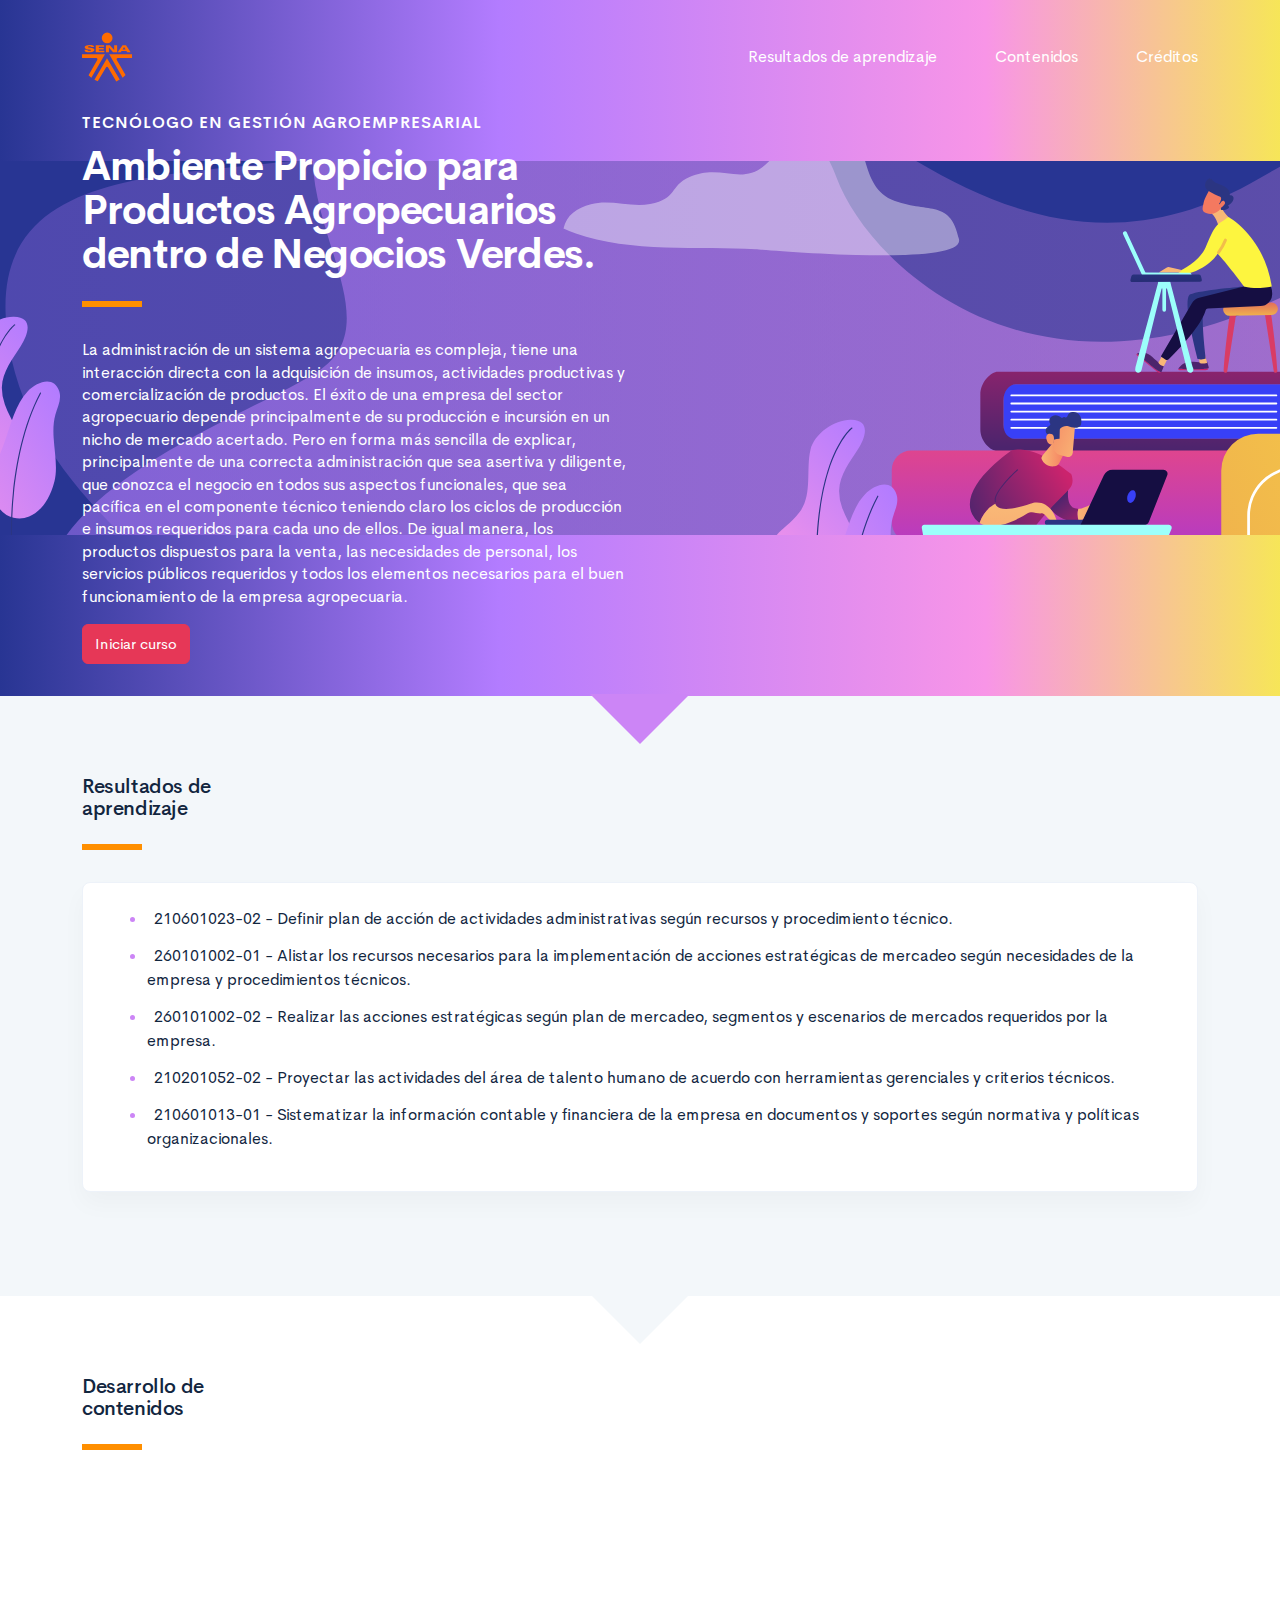
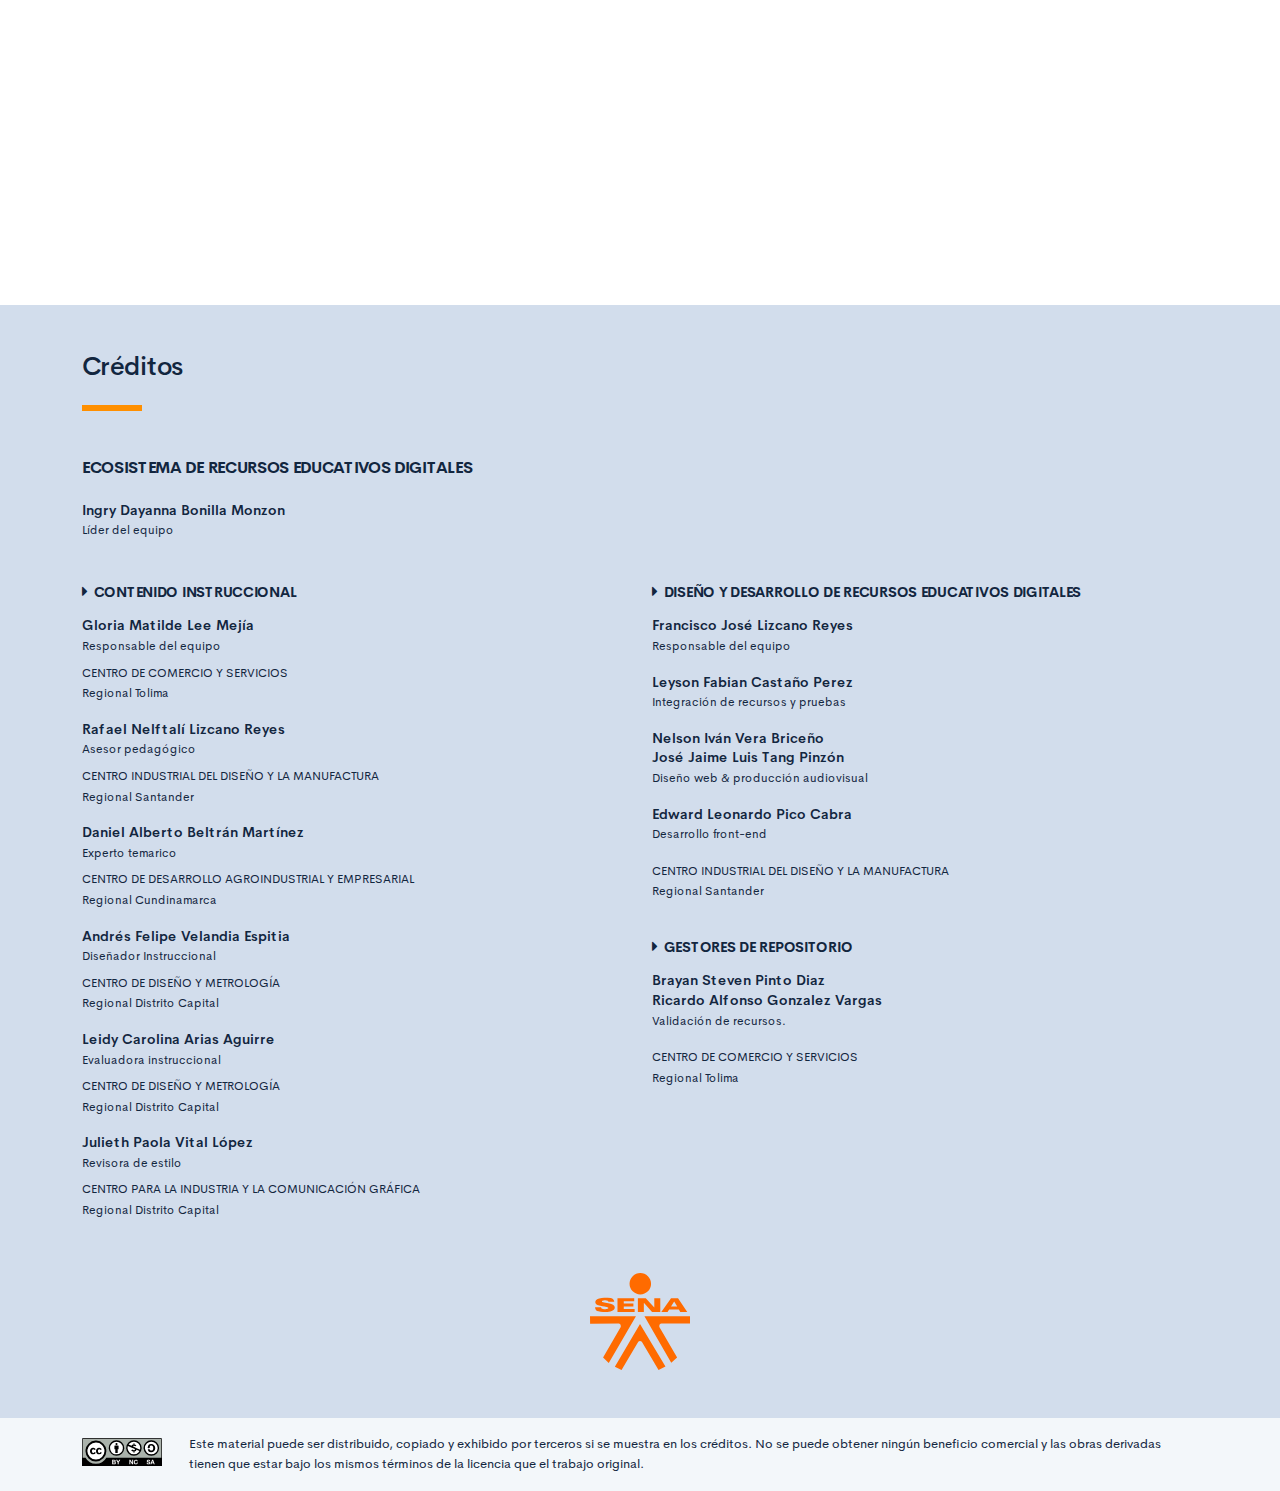
==== public/index.html @ 97be4cee "programación" ====
<!DOCTYPE html>
<html lang="es">
    <head>
        <meta charset="UTF-8">
        <meta name="viewport" content="width=device-width, user-scalable=no, initial-scale=1.0, maximum-scale=1.0, minimum-scale=1.0">
        <title>Ambiente Propicio para Productos Agropecuarios dentro de Negocios Verdes.</title>
        <meta meta name="description" content="La administración de un sistema agropecuaria es compleja, tiene una interacción directa con la adquisición de insumos, actividades productivas y comercialización de productos. El éxito de una empresa del sector agropecuario depende principalmente de su producción e incursión en un nicho de mercado acertado. Pero en forma más sencilla de explicar, principalmente de una correcta administración que sea asertiva y diligente, que conozca el negocio en todos sus aspectos funcionales, que sea pacífica en el componente técnico teniendo claro los ciclos de producción e insumos requeridos para cada uno de ellos. De igual manera, los productos dispuestos para la venta, las necesidades de personal, los servicios públicos requeridos y todos los elementos necesarios para el buen funcionamiento de la empresa agropecuaria.">
        <link rel="icon" type="image/svg+xml" href="assets/images/logos/senaLogo.svg">
        <link rel="stylesheet" href="assets/fonts/feather/feather.css">
        <link rel="stylesheet" href="assets/fonts/fontawesome/css/font-awesome.css">
        <link href="assets/css/fancybox.css" rel="stylesheet">
        <link href="assets/css/animate.css" rel="stylesheet">
        <link rel="stylesheet" href="assets/css/main.css">
    </head>
    <body class="theme-dark page-header-textura" id="page-home">
        <header class="curso-presentacion page-header" id="CursoPresentacion">
            <div class="page-textura">
                <div class="container">
                    <div class="curso-topbar justify-content-center justify-content-md-between"><a class="curso-topbar__logo"><svg xmlns="http://www.w3.org/2000/svg" width="168.273" height="164.177" viewBox="0 0 168.273 164.177">
                                <path id="SENA_LOGO" data-name="SENA LOGO" d="M85.349,1a18.09,18.09,0,1,0,18.09,18.09h0A18.1,18.1,0,0,0,85.349,1ZM25.617,42.983a33.722,33.722,0,0,0-9.386,1.024,11.156,11.156,0,0,0-5.12,2.56A5.346,5.346,0,0,0,10.086,52.2c.683,1.707,2.56,2.9,4.608,3.584,4.437,1.536,9.386,1.877,13.994,2.731a5.1,5.1,0,0,1,2.389,1.024,1.369,1.369,0,0,1-.683,2.048,9.146,9.146,0,0,1-5.291.683A8.354,8.354,0,0,1,20.5,61.244a1.962,1.962,0,0,1-.853-2.389H9.233A7.663,7.663,0,0,0,10.6,63.463a7.59,7.59,0,0,0,4.267,2.389A28.541,28.541,0,0,0,23.4,66.876,52.426,52.426,0,0,0,35,66.023a11.043,11.043,0,0,0,5.8-2.9,5.358,5.358,0,0,0-1.365-8.533,21.267,21.267,0,0,0-5.8-2.048c-3.072-.683-5.973-1.024-9.045-1.536a9.114,9.114,0,0,1-3.072-.853,1.226,1.226,0,0,1,0-2.219,9.369,9.369,0,0,1,4.437-.683,10.554,10.554,0,0,1,4.608.853A1.877,1.877,0,0,1,31.59,49.81h9.9a5.669,5.669,0,0,0-1.195-3.584A8.875,8.875,0,0,0,35.515,43.5c-3.584-.341-6.827-.512-9.9-.512Zm21.333.683V67.217H75.792V62.1H57.531V57.489H73.744V52.54H57.531V48.786H75.109v-5.12Zm47.615,0H81.253V67.217H91.322V51.346l13.824,15.872h13.824V43.666H108.9v15.7Zm42.495,0L120.676,67.217h10.581l2.56-4.267H150.2l2.389,4.267h11.776l-15.53-23.551ZM142.35,49.3l5.12,8.533h-10.41ZM.7,74.044l.171,12.8L49,86.673c2.389.512,3.925,2.048,3.413,5.8l-29.7,51.711,9.557,9.045L78.01,74.044Zm91.646,0L137.4,152.89l9.9-8.874L117.433,92.3c-.512-3.584.853-5.291,3.413-5.8l48.127.171V74.044ZM84.837,87.185,42.512,159.546l11.264,5.461,28.159-47.615a4.283,4.283,0,0,1,2.9-1.195,4.681,4.681,0,0,1,3.072,1.195l28.159,47.786,11.605-5.973Z" transform="translate(-0.7 -1)" fill="#FF6B00" />
                            </svg>
                        </a><a class="curso-topbar__menubar collapsed btn-menu-responsive d-none" data-toggle="collapse" href="#curso-topbar__nav" aria-expanded="false"><span></span><span></span><span></span></a>
                        <nav class="curso-topbar__nav collapse show d-none d-md-block" id="curso-topbar__nav">
                            <ul class="curso-topbar__list">
                                <li class="curso-topbar__item"><a class="curso-topbar__link" href="#ResultadosAprendizaje"><span class="text-white">Resultados de aprendizaje</span></a></li>
                                <li class="curso-topbar__item"><a class="curso-topbar__link" href="#IndiceTematico"><span class="text-white">Contenidos</span></a></li>
                                <li class="curso-topbar__item"><a class="curso-topbar__link" href="#Creditos"><span class="text-white">Créditos</span></a></li>
                            </ul>
                        </nav>
                    </div>
                    <!--include includes/page-home_header.pug                -->
                    <div class="curso-portada">
                        <div class="row align-items-center">
                            <div class="col-12 col-lg-6">
                                <h3 class="curso-subtitulo" id="curso-titulo-componente">TECNÓLOGO EN GESTIÓN AGROEMPRESARIAL</h3>
                                <h1 class="curso-titulo" id="curso-titulo-tema">Ambiente Propicio para Productos Agropecuarios dentro de Negocios Verdes.</h1>
                                <div class="brand-line-primary"></div>
                                <p class="curso-descripcion">La administración de un sistema agropecuaria es compleja, tiene una interacción directa con la adquisición de insumos, actividades productivas y comercialización de productos. El éxito de una empresa del sector agropecuario depende principalmente de su producción e incursión en un nicho de mercado acertado. Pero en forma más sencilla de explicar, principalmente de una correcta administración que sea asertiva y diligente, que conozca el negocio en todos sus aspectos funcionales, que sea pacífica en el componente técnico teniendo claro los ciclos de producción e insumos requeridos para cada uno de ellos. De igual manera, los productos dispuestos para la venta, las necesidades de personal, los servicios públicos requeridos y todos los elementos necesarios para el buen funcionamiento de la empresa agropecuaria.</p><a class="curso-btn-iniciar btn btn-danger" href="main.html"><span>Iniciar curso</span></a>
                            </div>
                            <div class="col-12 col-lg-6 text-center">
                                <div class="d-none d-lg-block"><img class="curso-imagen" src="assets/images/header/header_media.svg" /></div>
                            </div>
                        </div>
                    </div>
                </div>
            </div>
        </header>
        <section class="curso-resultados section bg-base-light" id="ResultadosAprendizaje">
            <div class="container">
                <h2> Resultados de <br>aprendizaje</h2>
                <div class="brand-line-primary"></div>
                <div class="card resultado-item">
                    <div class="card-body">
                        <ul class="bg-color-dark">
                            <li> <span>210601023-02 - Definir plan de acción de actividades administrativas según recursos y procedimiento técnico. </span></li>
                            <li> <span>260101002-01 - Alistar los recursos necesarios para la implementación de acciones estratégicas de mercadeo según necesidades de la empresa y procedimientos técnicos. </span></li>
                            <li> <span>260101002-02 - Realizar las acciones estratégicas según plan de mercadeo, segmentos y escenarios de mercados requeridos por la empresa. </span></li>
                            <li> <span>210201052-02 - Proyectar las actividades del área de talento humano de acuerdo con herramientas gerenciales y criterios técnicos. </span></li>
                            <li> <span>210601013-01 - Sistematizar la información contable y financiera de la empresa en documentos y soportes según normativa y políticas organizacionales. </span></li>
                        </ul>
                    </div>
                </div>
            </div>
        </section>
        <section class="curso-indice-tematico section" id="IndiceTematico">
            <div class="container">
                <h2>Desarrollo de <br>contenidos</h2>
                <div class="brand-line-primary"></div>
                <div class="row justify-content-center">
                    <div class="col-12 col-sm-10">
                        <div class="card wow flipInX" data-wow-delay=".4s">
                            <div class="card-body">
                                <ul class="list-group list-group-flush list my-n3 nav-temas">
                                    <li class="list-group-item nav-tema-item">
                                        <div class="row align-items-center">
                                            <div class="col-auto">
                                                <div class="avatar avatar-sm"><span class="nav-tema-item__icon avatar-title font-size-lg bg-secondary-soft rounded-circle text-primary font-weight-bold">1</span></div>
                                            </div>
                                            <div class="col ml-n2"><span class="nav-tema-item__titulo"> <a href="main.html#page/estructura/">Estructura administrativa de una empresa agropecuaria</a></span></div>
                                            <div class="col-auto"> <a class="btn btn-light nav-tema-item__btn" href="main.html#page/estructura/">Ver más</a></div>
                                        </div>
                                    </li>
                                    <li class="list-group-item nav-tema-item">
                                        <div class="row align-items-center">
                                            <div class="col-auto">
                                                <div class="avatar avatar-sm"><span class="nav-tema-item__icon avatar-title font-size-lg bg-secondary-soft rounded-circle text-primary font-weight-bold">2</span></div>
                                            </div>
                                            <div class="col ml-n2"><span class="nav-tema-item__titulo"> <a href="main.html#page/escenarios/">Escenarios de mercadeo para productos agropecuarios en negocios verdes</a></span></div>
                                            <div class="col-auto"> <a class="btn btn-light nav-tema-item__btn" href="main.html#page/escenarios/">Ver más</a></div>
                                        </div>
                                    </li>
                                    <li class="list-group-item nav-tema-item">
                                        <div class="row align-items-center">
                                            <div class="col-auto">
                                                <div class="avatar avatar-sm"><span class="nav-tema-item__icon avatar-title font-size-lg bg-secondary-soft rounded-circle text-primary font-weight-bold">3</span></div>
                                            </div>
                                            <div class="col ml-n2"><span class="nav-tema-item__titulo"> <a href="main.html#page/diligencia/">Diligencia del talento humanoa</a></span></div>
                                            <div class="col-auto"> <a class="btn btn-light nav-tema-item__btn" href="main.html#page/diligencia/">Ver más</a></div>
                                        </div>
                                    </li>
                                    <li class="list-group-item nav-tema-item">
                                        <div class="row align-items-center">
                                            <div class="col-auto">
                                                <div class="avatar avatar-sm"><span class="nav-tema-item__icon avatar-title font-size-lg bg-secondary-soft rounded-circle text-primary font-weight-bold">4</span></div>
                                            </div>
                                            <div class="col ml-n2"><span class="nav-tema-item__titulo"> <a href="main.html#page/instrumentos/">Instrumentos financieros de patrimonio de la empresa agropecuaria</a></span></div>
                                            <div class="col-auto"> <a class="btn btn-light nav-tema-item__btn" href="main.html#page/instrumentos/">Ver más</a></div>
                                        </div>
                                    </li>
                                </ul>
                            </div>
                        </div>
                    </div>
                </div>
            </div>
        </section>
        <footer class="footer" id="Creditos">
            <div class="container">
                <h1>Créditos </h1>
                <div class="brand-line-primary"></div>
                <div class="row">
                    <div class="col-12 col-md-5">
                        <h3 class="footer-subtitulo mb-4">ECOSISTEMA DE RECURSOS EDUCATIVOS DIGITALES </h3>
                        <p class="footer-texto mb-2"><strong>Ingry Dayanna Bonilla Monzon </strong><br /> <span class="text-small">Líder del equipo</span></p>
                    </div>
                </div>
                <div class="row mt-5">
                    <div class="col-12 col-md-6">
                        <h4 class="footer-subtitulo-2 mt-0">
                            <div class="fa fa-caret-right mr-2"></div>Contenido Instruccional
                        </h4>
                        <p class="footer-texto mb-2"><strong>Gloria Matilde Lee Mejía </strong><br /> <span class="text-small">Responsable del equipo</span></p>
                        <p class="footer-texto"><span class="text-small text-uppercase">Centro de Comercio y Servicios</span><br /><span class="text-small">Regional Tolima</span></p>
                        <p class="footer-texto mb-2"><strong>Rafael Nelftalí Lizcano Reyes</strong><br /> <span class="text-small">Asesor pedagógico<br /></span></p>
                        <p class="footer-texto"><span class="text-small text-uppercase">CENTRO INDUSTRIAL DEL DISEÑO Y LA MANUFACTURA </span><br /><span class="text-small">Regional Santander </span></p>
                        <p class="footer-texto mb-2"><strong>Daniel Alberto Beltrán Martínez</strong><br /><span class="text-small">Experto temarico<br /></span></p>
                        <p class="footer-texto"><span class="text-small text-uppercase">Centro de Desarrollo Agroindustrial y Empresarial </span><br /><span class="text-small">Regional Cundinamarca</span></p>
                        <p class="footer-texto mb-2"><strong>Andrés Felipe Velandia Espitia</strong><br /><span class="text-small">Diseñador Instruccional<br /></span></p>
                        <p class="footer-texto"><span class="text-small text-uppercase">Centro de Diseño y Metrología</span><br /><span class="text-small">Regional Distrito Capital</span></p>
                        <p class="footer-texto mb-2"><strong>Leidy Carolina Arias Aguirre</strong><br /> <span class="text-small">Evaluadora instruccional<br /></span></p>
                        <p class="footer-texto"><span class="text-small text-uppercase">Centro de Diseño y Metrología</span><br /><span class="text-small">Regional Distrito Capital</span></p>
                        <p class="footer-texto mb-2"><strong>Julieth Paola Vital López</strong><br /> <span class="text-small">Revisora de estilo<br /></span></p>
                        <p class="footer-texto"><span class="text-small text-uppercase">Centro para la Industria y la Comunicación Gráfica</span><br /><span class="text-small">Regional Distrito Capital</span></p>
                    </div>
                    <div class="col-12 col-md-6">
                        <h4 class="footer-subtitulo-2 mt-0">
                            <div class="fa fa-caret-right mr-2"></div>Diseño y desarrollo de recursos educativos digitales
                        </h4>
                        <p class="footer-texto"><strong>Francisco José Lizcano Reyes </strong><br /> <span class="text-small">Responsable del equipo<br /></span></p>
                        <p class="footer-texto"><strong>Leyson Fabian Castaño Perez</strong><br /> <span class="text-small">Integración de recursos y pruebas<br /></span></p>
                        <p class="footer-texto"> <strong>Nelson Iván Vera Briceño</strong><br />
                            <strong>José Jaime Luis Tang Pinzón</strong><br /><span class="text-small">Diseño web & producción audiovisual<br /></span></p>
                        <p class="footer-texto"><strong>Edward Leonardo Pico Cabra</strong><br /><span class="text-small">Desarrollo front-end<br /></span></p>
                        <p class="footer-texto"><span class="text-small text-uppercase">CENTRO INDUSTRIAL DEL DISEÑO Y LA MANUFACTURA </span><br /><span class="text-small">Regional Santander</span></p>
                        <h4 class="footer-subtitulo-2 mt-5">
                            <div class="fa fa-caret-right mr-2"></div>Gestores de repositorio
                        </h4>
                        <p class="footer-texto"><strong>Brayan Steven Pinto Diaz</strong><br />
                            <strong>Ricardo Alfonso Gonzalez Vargas</strong><br /> <span class="text-small">Validación de recursos.<br /></span></p>
                        <p class="footer-texto"><span class="text-small text-uppercase">Centro de comercio y servicios </span><br /><span class="text-small">Regional Tolima</span></p>
                    </div>
                </div>
                <div class="row justify-content-center align-items-center mt-5"><img src="assets/images/logos/senaLogo.svg" style="max-width:100px" /></div>
            </div>
        </footer>
        <section id="cc">
            <div class="container">
                <div class="d-flex flex-column flex-sm-row"><span class="pr-3"><i class="icon cc"></i></span><span>Este material puede ser distribuido, copiado y exhibido por terceros si se muestra en los créditos. No se puede obtener ningún beneficio comercial y las obras derivadas tienen que estar bajo los mismos términos de la licencia que el trabajo original.</span></div>
            </div>
        </section>
        <script src="assets/js/vendor.js"></script>
        <script src="assets/js/global.js"> </script>
        <script src="assets/js/pages.js"></script>
    </body>
</html>
---- public/assets/fonts/feather/feather.css ----
@font-face {
  font-family: 'Feather';
  src:
    url('fonts/Feather.ttf?sdxovp') format('truetype'),
    url('fonts/Feather.woff?sdxovp') format('woff'),
    url('fonts/Feather.svg?sdxovp#Feather') format('svg');
  font-weight: normal;
  font-style: normal;
}

.fe {
  /* use !important to prevent issues with browser extensions that change fonts */
  font-family: 'Feather' !important;
  speak: none;
  font-style: normal;
  font-weight: normal;
  font-variant: normal;
  text-transform: none;
  line-height: 1;

  /* Better Font Rendering =========== */
  -webkit-font-smoothing: antialiased;
  -moz-osx-font-smoothing: grayscale;
}

.fe-activity:before {
  content: "\e900";
}
.fe-airplay:before {
  content: "\e901";
}
.fe-alert-circle:before {
  content: "\e902";
}
.fe-alert-octagon:before {
  content: "\e903";
}
.fe-alert-triangle:before {
  content: "\e904";
}
.fe-align-center:before {
  content: "\e905";
}
.fe-align-justify:before {
  content: "\e906";
}
.fe-align-left:before {
  content: "\e907";
}
.fe-align-right:before {
  content: "\e908";
}
.fe-anchor:before {
  content: "\e909";
}
.fe-aperture:before {
  content: "\e90a";
}
.fe-archive:before {
  content: "\e90b";
}
.fe-arrow-down:before {
  content: "\e90c";
}
.fe-arrow-down-circle:before {
  content: "\e90d";
}
.fe-arrow-down-left:before {
  content: "\e90e";
}
.fe-arrow-down-right:before {
  content: "\e90f";
}
.fe-arrow-left:before {
  content: "\e910";
}
.fe-arrow-left-circle:before {
  content: "\e911";
}
.fe-arrow-right:before {
  content: "\e912";
}
.fe-arrow-right-circle:before {
  content: "\e913";
}
.fe-arrow-up:before {
  content: "\e914";
}
.fe-arrow-up-circle:before {
  content: "\e915";
}
.fe-arrow-up-left:before {
  content: "\e916";
}
.fe-arrow-up-right:before {
  content: "\e917";
}
.fe-at-sign:before {
  content: "\e918";
}
.fe-award:before {
  content: "\e919";
}
.fe-bar-chart:before {
  content: "\e91a";
}
.fe-bar-chart-2:before {
  content: "\e91b";
}
.fe-battery:before {
  content: "\e91c";
}
.fe-battery-charging:before {
  content: "\e91d";
}
.fe-bell:before {
  content: "\e91e";
}
.fe-bell-off:before {
  content: "\e91f";
}
.fe-bluetooth:before {
  content: "\e920";
}
.fe-bold:before {
  content: "\e921";
}
.fe-book:before {
  content: "\e922";
}
.fe-book-open:before {
  content: "\e923";
}
.fe-bookmark:before {
  content: "\e924";
}
.fe-box:before {
  content: "\e925";
}
.fe-briefcase:before {
  content: "\e926";
}
.fe-calendar:before {
  content: "\e927";
}
.fe-camera:before {
  content: "\e928";
}
.fe-camera-off:before {
  content: "\e929";
}
.fe-cast:before {
  content: "\e92a";
}
.fe-check:before {
  content: "\e92b";
}
.fe-check-circle:before {
  content: "\e92c";
}
.fe-check-square:before {
  content: "\e92d";
}
.fe-chevron-down:before {
  content: "\e92e";
}
.fe-chevron-left:before {
  content: "\e92f";
}
.fe-chevron-right:before {
  content: "\e930";
}
.fe-chevron-up:before {
  content: "\e931";
}
.fe-chevrons-down:before {
  content: "\e932";
}
.fe-chevrons-left:before {
  content: "\e933";
}
.fe-chevrons-right:before {
  content: "\e934";
}
.fe-chevrons-up:before {
  content: "\e935";
}
.fe-chrome:before {
  content: "\e936";
}
.fe-circle:before {
  content: "\e937";
}
.fe-clipboard:before {
  content: "\e938";
}
.fe-clock:before {
  content: "\e939";
}
.fe-cloud:before {
  content: "\e93a";
}
.fe-cloud-drizzle:before {
  content: "\e93b";
}
.fe-cloud-lightning:before {
  content: "\e93c";
}
.fe-cloud-off:before {
  content: "\e93d";
}
.fe-cloud-rain:before {
  content: "\e93e";
}
.fe-cloud-snow:before {
  content: "\e93f";
}
.fe-code:before {
  content: "\e940";
}
.fe-codepen:before {
  content: "\e941";
}
.fe-command:before {
  content: "\e942";
}
.fe-compass:before {
  content: "\e943";
}
.fe-copy:before {
  content: "\e944";
}
.fe-corner-down-left:before {
  content: "\e945";
}
.fe-corner-down-right:before {
  content: "\e946";
}
.fe-corner-left-down:before {
  content: "\e947";
}
.fe-corner-left-up:before {
  content: "\e948";
}
.fe-corner-right-down:before {
  content: "\e949";
}
.fe-corner-right-up:before {
  content: "\e94a";
}
.fe-corner-up-left:before {
  content: "\e94b";
}
.fe-corner-up-right:before {
  content: "\e94c";
}
.fe-cpu:before {
  content: "\e94d";
}
.fe-credit-card:before {
  content: "\e94e";
}
.fe-crop:before {
  content: "\e94f";
}
.fe-crosshair:before {
  content: "\e950";
}
.fe-database:before {
  content: "\e951";
}
.fe-delete:before {
  content: "\e952";
}
.fe-disc:before {
  content: "\e953";
}
.fe-dollar-sign:before {
  content: "\e954";
}
.fe-download:before {
  content: "\e955";
}
.fe-download-cloud:before {
  content: "\e956";
}
.fe-droplet:before {
  content: "\e957";
}
.fe-edit:before {
  content: "\e958";
}
.fe-edit-2:before {
  content: "\e959";
}
.fe-edit-3:before {
  content: "\e95a";
}
.fe-external-link:before {
  content: "\e95b";
}
.fe-eye:before {
  content: "\e95c";
}
.fe-eye-off:before {
  content: "\e95d";
}
.fe-facebook:before {
  content: "\e95e";
}
.fe-fast-forward:before {
  content: "\e95f";
}
.fe-feather:before {
  content: "\e960";
}
.fe-file:before {
  content: "\e961";
}
.fe-file-minus:before {
  content: "\e962";
}
.fe-file-plus:before {
  content: "\e963";
}
.fe-file-text:before {
  content: "\e964";
}
.fe-film:before {
  content: "\e965";
}
.fe-filter:before {
  content: "\e966";
}
.fe-flag:before {
  content: "\e967";
}
.fe-folder:before {
  content: "\e968";
}
.fe-folder-minus:before {
  content: "\e969";
}
.fe-folder-plus:before {
  content: "\e96a";
}
.fe-gift:before {
  content: "\e96b";
}
.fe-git-branch:before {
  content: "\e96c";
}
.fe-git-commit:before {
  content: "\e96d";
}
.fe-git-merge:before {
  content: "\e96e";
}
.fe-git-pull-request:before {
  content: "\e96f";
}
.fe-github:before {
  content: "\e970";
}
.fe-gitlab:before {
  content: "\e971";
}
.fe-globe:before {
  content: "\e972";
}
.fe-grid:before {
  content: "\e973";
}
.fe-hard-drive:before {
  content: "\e974";
}
.fe-hash:before {
  content: "\e975";
}
.fe-headphones:before {
  content: "\e976";
}
.fe-heart:before {
  content: "\e977";
}
.fe-help-circle:before {
  content: "\e978";
}
.fe-home:before {
  content: "\e979";
}
.fe-image:before {
  content: "\e97a";
}
.fe-inbox:before {
  content: "\e97b";
}
.fe-info:before {
  content: "\e97c";
}
.fe-instagram:before {
  content: "\e97d";
}
.fe-italic:before {
  content: "\e97e";
}
.fe-layers:before {
  content: "\e97f";
}
.fe-layout:before {
  content: "\e980";
}
.fe-life-buoy:before {
  content: "\e981";
}
.fe-link:before {
  content: "\e982";
}
.fe-link-2:before {
  content: "\e983";
}
.fe-linkedin:before {
  content: "\e984";
}
.fe-list:before {
  content: "\e985";
}
.fe-loader:before {
  content: "\e986";
}
.fe-lock:before {
  content: "\e987";
}
.fe-log-in:before {
  content: "\e988";
}
.fe-log-out:before {
  content: "\e989";
}
.fe-mail:before {
  content: "\e98a";
}
.fe-map:before {
  content: "\e98b";
}
.fe-map-pin:before {
  content: "\e98c";
}
.fe-maximize:before {
  content: "\e98d";
}
.fe-maximize-2:before {
  content: "\e98e";
}
.fe-menu:before {
  content: "\e98f";
}
.fe-message-circle:before {
  content: "\e990";
}
.fe-message-square:before {
  content: "\e991";
}
.fe-mic:before {
  content: "\e992";
}
.fe-mic-off:before {
  content: "\e993";
}
.fe-minimize:before {
  content: "\e994";
}
.fe-minimize-2:before {
  content: "\e995";
}
.fe-minus:before {
  content: "\e996";
}
.fe-minus-circle:before {
  content: "\e997";
}
.fe-minus-square:before {
  content: "\e998";
}
.fe-monitor:before {
  content: "\e999";
}
.fe-moon:before {
  content: "\e99a";
}
.fe-more-horizontal:before {
  content: "\e99b";
}
.fe-more-vertical:before {
  content: "\e99c";
}
.fe-move:before {
  content: "\e99d";
}
.fe-music:before {
  content: "\e99e";
}
.fe-navigation:before {
  content: "\e99f";
}
.fe-navigation-2:before {
  content: "\e9a0";
}
.fe-octagon:before {
  content: "\e9a1";
}
.fe-package:before {
  content: "\e9a2";
}
.fe-paperclip:before {
  content: "\e9a3";
}
.fe-pause:before {
  content: "\e9a4";
}
.fe-pause-circle:before {
  content: "\e9a5";
}
.fe-percent:before {
  content: "\e9a6";
}
.fe-phone:before {
  content: "\e9a7";
}
.fe-phone-call:before {
  content: "\e9a8";
}
.fe-phone-forwarded:before {
  content: "\e9a9";
}
.fe-phone-incoming:before {
  content: "\e9aa";
}
.fe-phone-missed:before {
  content: "\e9ab";
}
.fe-phone-off:before {
  content: "\e9ac";
}
.fe-phone-outgoing:before {
  content: "\e9ad";
}
.fe-pie-chart:before {
  content: "\e9ae";
}
.fe-play:before {
  content: "\e9af";
}
.fe-play-circle:before {
  content: "\e9b0";
}
.fe-plus:before {
  content: "\e9b1";
}
.fe-plus-circle:before {
  content: "\e9b2";
}
.fe-plus-square:before {
  content: "\e9b3";
}
.fe-pocket:before {
  content: "\e9b4";
}
.fe-power:before {
  content: "\e9b5";
}
.fe-printer:before {
  content: "\e9b6";
}
.fe-radio:before {
  content: "\e9b7";
}
.fe-refresh-ccw:before {
  content: "\e9b8";
}
.fe-refresh-cw:before {
  content: "\e9b9";
}
.fe-repeat:before {
  content: "\e9ba";
}
.fe-rewind:before {
  content: "\e9bb";
}
.fe-rotate-ccw:before {
  content: "\e9bc";
}
.fe-rotate-cw:before {
  content: "\e9bd";
}
.fe-rss:before {
  content: "\e9be";
}
.fe-save:before {
  content: "\e9bf";
}
.fe-scissors:before {
  content: "\e9c0";
}
.fe-search:before {
  content: "\e9c1";
}
.fe-send:before {
  content: "\e9c2";
}
.fe-server:before {
  content: "\e9c3";
}
.fe-settings:before {
  content: "\e9c4";
}
.fe-share:before {
  content: "\e9c5";
}
.fe-share-2:before {
  content: "\e9c6";
}
.fe-shield:before {
  content: "\e9c7";
}
.fe-shield-off:before {
  content: "\e9c8";
}
.fe-shopping-bag:before {
  content: "\e9c9";
}
.fe-shopping-cart:before {
  content: "\e9ca";
}
.fe-shuffle:before {
  content: "\e9cb";
}
.fe-sidebar:before {
  content: "\e9cc";
}
.fe-skip-back:before {
  content: "\e9cd";
}
.fe-skip-forward:before {
  content: "\e9ce";
}
.fe-slack:before {
  content: "\e9cf";
}
.fe-slash:before {
  content: "\e9d0";
}
.fe-sliders:before {
  content: "\e9d1";
}
.fe-smartphone:before {
  content: "\e9d2";
}
.fe-speaker:before {
  content: "\e9d3";
}
.fe-square:before {
  content: "\e9d4";
}
.fe-star:before {
  content: "\e9d5";
}
.fe-stop-circle:before {
  content: "\e9d6";
}
.fe-sun:before {
  content: "\e9d7";
}
.fe-sunrise:before {
  content: "\e9d8";
}
.fe-sunset:before {
  content: "\e9d9";
}
.fe-tablet:before {
  content: "\e9da";
}
.fe-tag:before {
  content: "\e9db";
}
.fe-target:before {
  content: "\e9dc";
}
.fe-terminal:before {
  content: "\e9dd";
}
.fe-thermometer:before {
  content: "\e9de";
}
.fe-thumbs-down:before {
  content: "\e9df";
}
.fe-thumbs-up:before {
  content: "\e9e0";
}
.fe-toggle-left:before {
  content: "\e9e1";
}
.fe-toggle-right:before {
  content: "\e9e2";
}
.fe-trash:before {
  content: "\e9e3";
}
.fe-trash-2:before {
  content: "\e9e4";
}
.fe-trending-down:before {
  content: "\e9e5";
}
.fe-trending-up:before {
  content: "\e9e6";
}
.fe-triangle:before {
  content: "\e9e7";
}
.fe-truck:before {
  content: "\e9e8";
}
.fe-tv:before {
  content: "\e9e9";
}
.fe-twitter:before {
  content: "\e9ea";
}
.fe-type:before {
  content: "\e9eb";
}
.fe-umbrella:before {
  content: "\e9ec";
}
.fe-underline:before {
  content: "\e9ed";
}
.fe-unlock:before {
  content: "\e9ee";
}
.fe-upload:before {
  content: "\e9ef";
}
.fe-upload-cloud:before {
  content: "\e9f0";
}
.fe-user:before {
  content: "\e9f1";
}
.fe-user-check:before {
  content: "\e9f2";
}
.fe-user-minus:before {
  content: "\e9f3";
}
.fe-user-plus:before {
  content: "\e9f4";
}
.fe-user-x:before {
  content: "\e9f5";
}
.fe-users:before {
  content: "\e9f6";
}
.fe-video:before {
  content: "\e9f7";
}
.fe-video-off:before {
  content: "\e9f8";
}
.fe-voicemail:before {
  content: "\e9f9";
}
.fe-volume:before {
  content: "\e9fa";
}
.fe-volume-1:before {
  content: "\e9fb";
}
.fe-volume-2:before {
  content: "\e9fc";
}
.fe-volume-x:before {
  content: "\e9fd";
}
.fe-watch:before {
  content: "\e9fe";
}
.fe-wifi:before {
  content: "\e9ff";
}
.fe-wifi-off:before {
  content: "\ea00";
}
.fe-wind:before {
  content: "\ea01";
}
.fe-x:before {
  content: "\ea02";
}
.fe-x-circle:before {
  content: "\ea03";
}
.fe-x-square:before {
  content: "\ea04";
}
.fe-youtube:before {
  content: "\ea05";
}
.fe-zap:before {
  content: "\ea06";
}
.fe-zap-off:before {
  content: "\ea07";
}
.fe-zoom-in:before {
  content: "\ea08";
}
.fe-zoom-out:before {
  content: "\ea09";
}
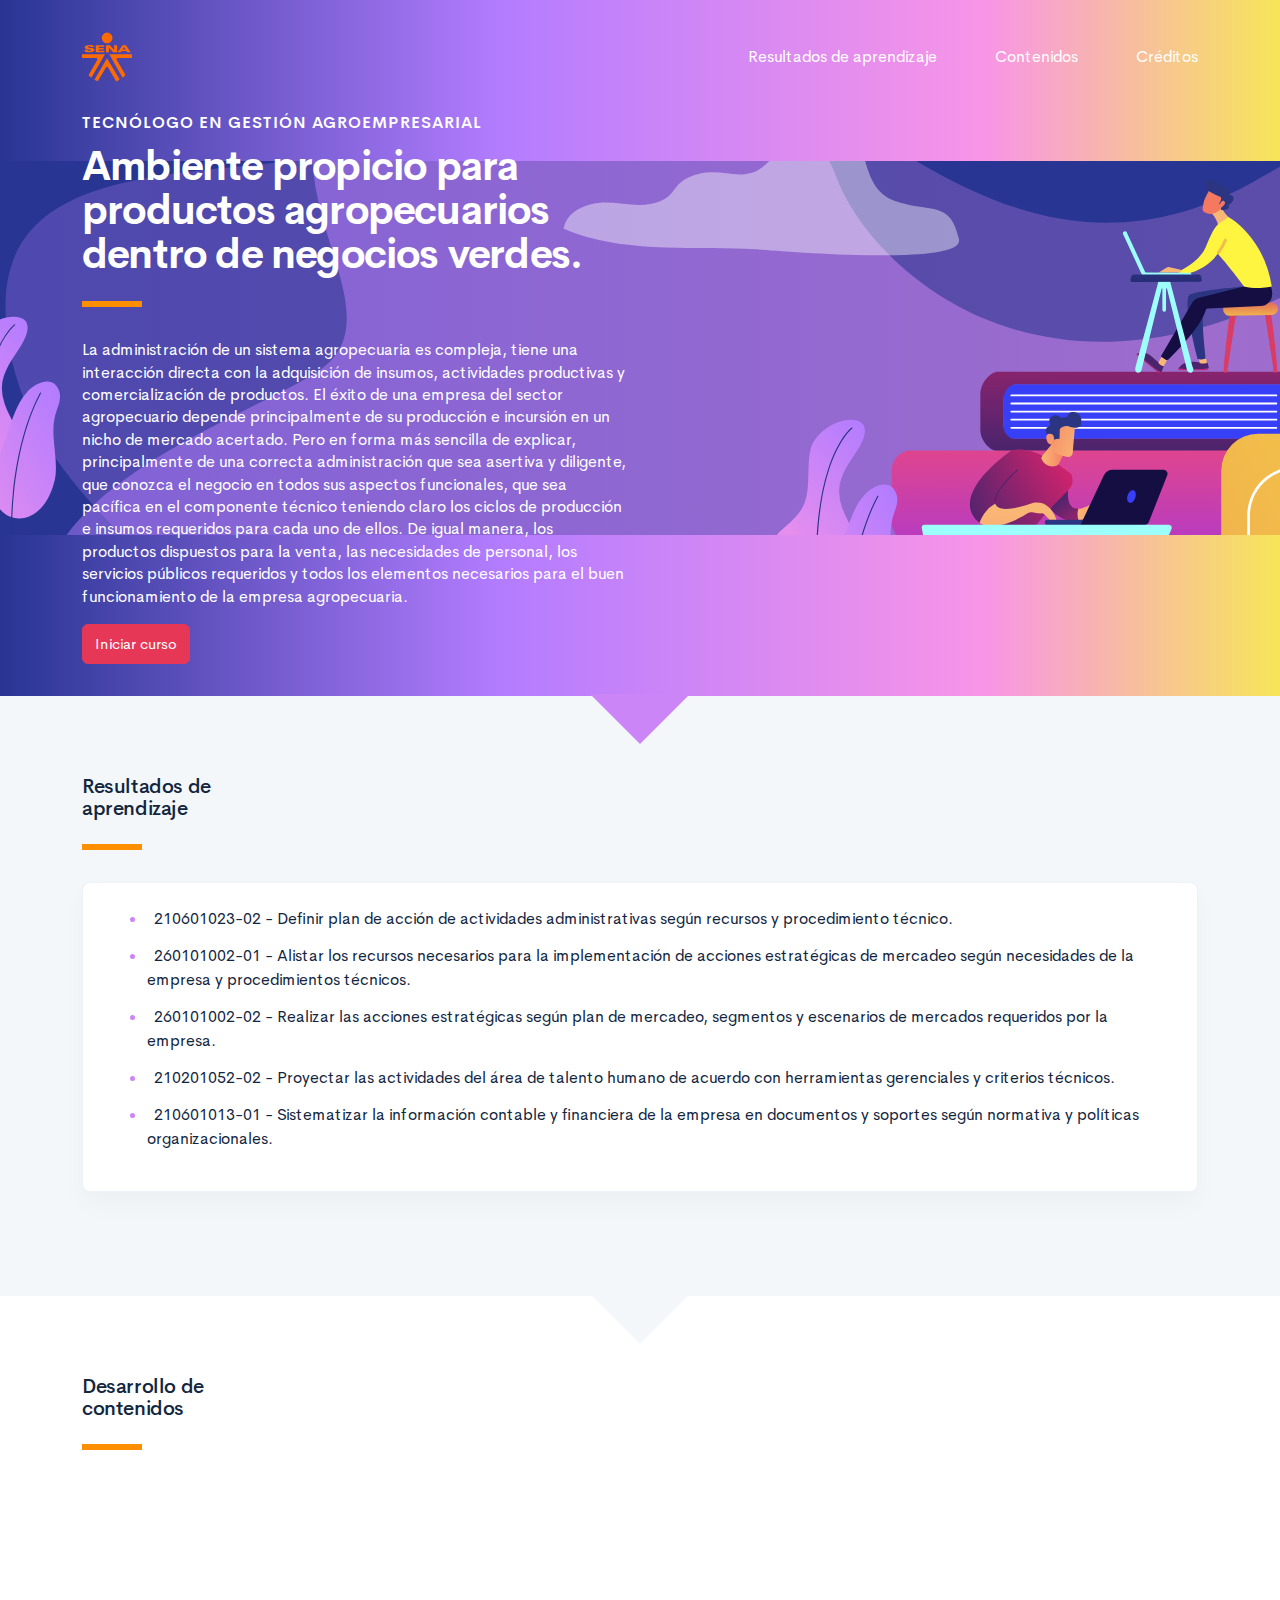
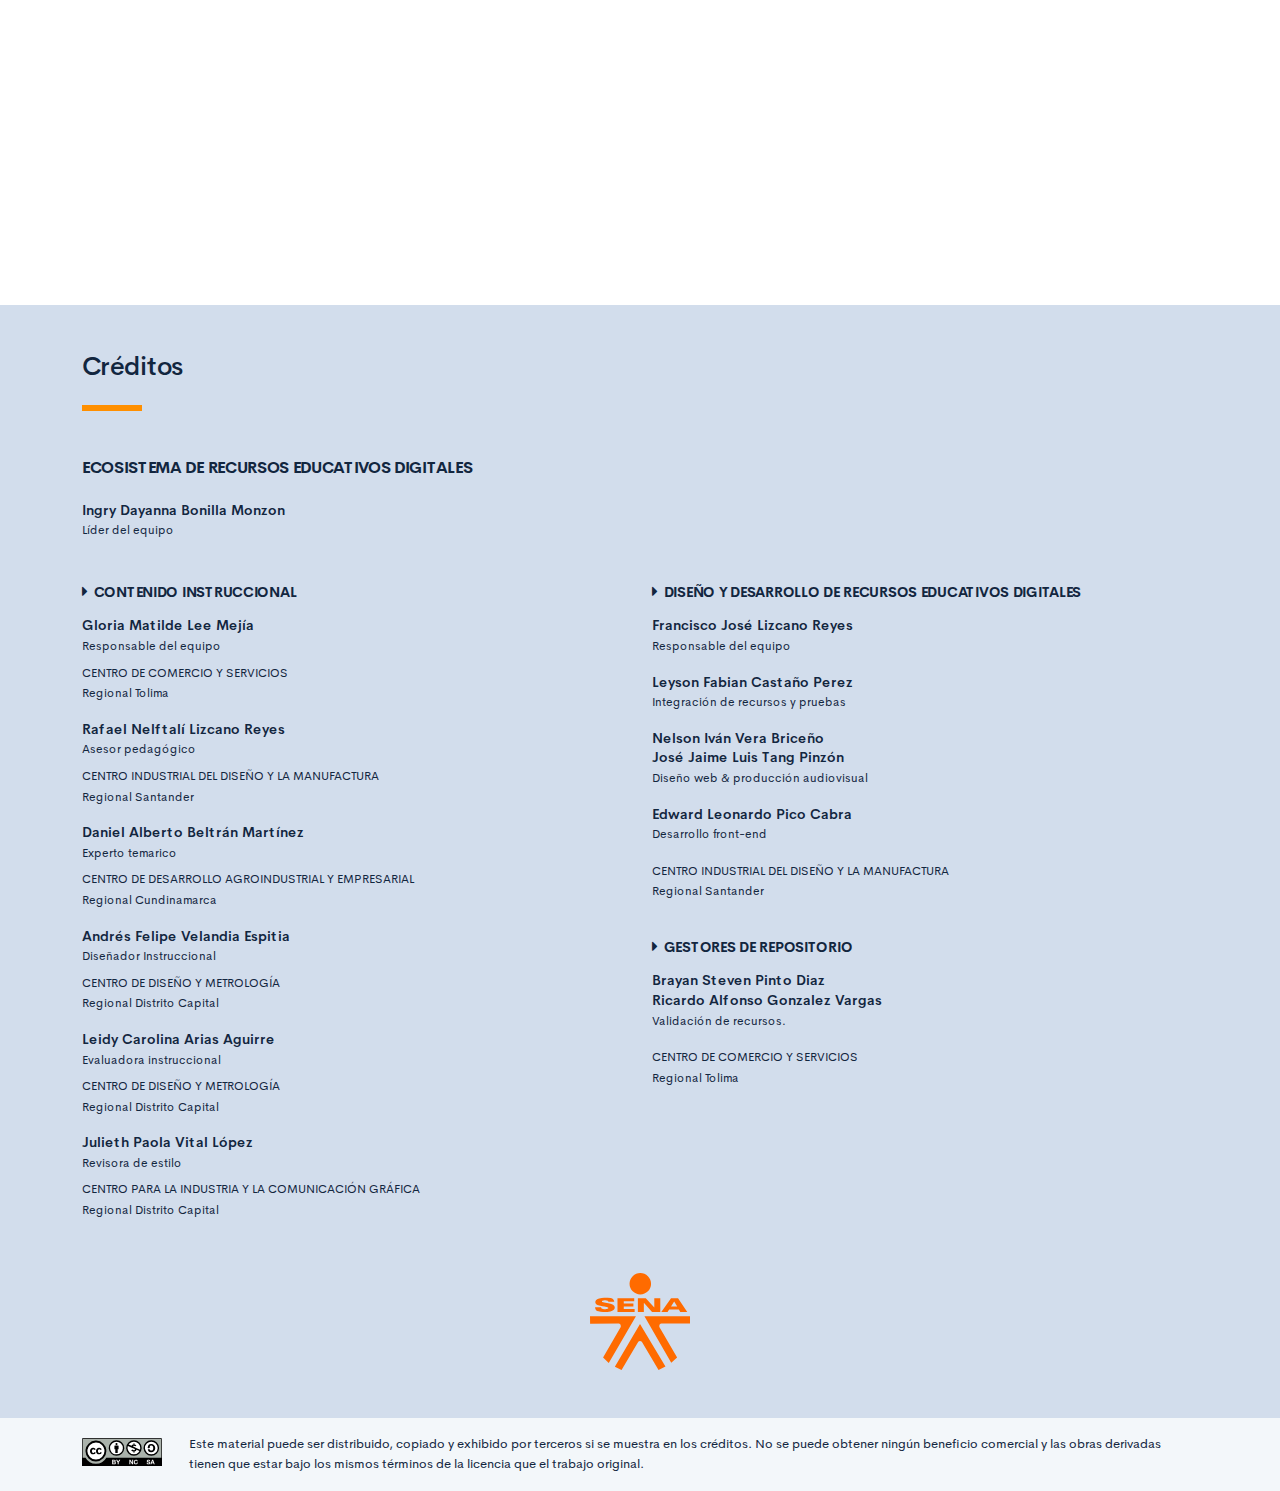
==== commit f96d750e: "ajuste 3" ====
--- a/public/index.html
+++ b/public/index.html
@@ -33,7 +33,7 @@
                         <div class="row align-items-center">
                             <div class="col-12 col-lg-6">
                                 <h3 class="curso-subtitulo" id="curso-titulo-componente">TECNÓLOGO EN GESTIÓN AGROEMPRESARIAL</h3>
-                                <h1 class="curso-titulo" id="curso-titulo-tema">Ambiente Propicio para Productos Agropecuarios dentro de Negocios Verdes.</h1>
+                                <h1 class="curso-titulo" id="curso-titulo-tema">Ambiente propicio para productos agropecuarios dentro de negocios verdes.</h1>
                                 <div class="brand-line-primary"></div>
                                 <p class="curso-descripcion">La administración de un sistema agropecuaria es compleja, tiene una interacción directa con la adquisición de insumos, actividades productivas y comercialización de productos. El éxito de una empresa del sector agropecuario depende principalmente de su producción e incursión en un nicho de mercado acertado. Pero en forma más sencilla de explicar, principalmente de una correcta administración que sea asertiva y diligente, que conozca el negocio en todos sus aspectos funcionales, que sea pacífica en el componente técnico teniendo claro los ciclos de producción e insumos requeridos para cada uno de ellos. De igual manera, los productos dispuestos para la venta, las necesidades de personal, los servicios públicos requeridos y todos los elementos necesarios para el buen funcionamiento de la empresa agropecuaria.</p><a class="curso-btn-iniciar btn btn-danger" href="main.html"><span>Iniciar curso</span></a>
                             </div>
--- a/public/assets/css/main.css
+++ b/public/assets/css/main.css
@@ -3,6 +3,6 @@
  * Copyright 2011-2019 The Bootstrap Authors
  * Copyright 2011-2019 Twitter, Inc.
  * Licensed under MIT (https://github.com/twbs/bootstrap/blob/master/LICENSE)
- */:root{--blue: #2C7BE5;--indigo: #727cf5;--purple: #6b5eae;--pink: #ff679b;--red: #E63757;--orange: #fd7e14;--yellow: #F6C343;--green: #00D97E;--teal: #02a8b5;--cyan: #39afd1;--white: #fff;--gray: #95AAC9;--gray-dark: #3B506C;--primary: #12263F;--secondary: #6E84A3;--success: #00A99A;--info: #39afd1;--warning: #ff8f00;--danger: #E63757;--light: #EDF2F9;--dark: #000;--white: #fff;--breakpoint-xs: 0;--breakpoint-sm: 576px;--breakpoint-md: 768px;--breakpoint-lg: 992px;--breakpoint-xl: 1200px;--font-family-sans-serif: "Cerebri Sans", sans-serif;--font-family-monospace: "Courier New", monospace}*,*::before,*::after{box-sizing:border-box}html{font-family:sans-serif;line-height:1.15;-webkit-text-size-adjust:100%;-webkit-tap-highlight-color:rgba(0,0,0,0)}article,aside,figcaption,figure,footer,header,hgroup,main,nav,section{display:block}body{margin:0;font-family:"Cerebri Sans",sans-serif;font-size:.9375rem;font-weight:400;line-height:1.5;color:#12263F;text-align:left;background-color:#F3F7FA}[tabindex="-1"]:focus:not(:focus-visible){outline:0 !important}hr{box-sizing:content-box;height:0;overflow:visible}h1,h2,h3,h4,h5,h6{margin-top:0;margin-bottom:1.125rem}p{margin-top:0;margin-bottom:1rem}abbr[title],abbr[data-original-title]{text-decoration:underline;text-decoration:underline dotted;cursor:help;border-bottom:0;text-decoration-skip-ink:none}address{margin-bottom:1rem;font-style:normal;line-height:inherit}ol,ul,dl{margin-top:0;margin-bottom:1rem}ol ol,ul ul,ol ul,ul ol{margin-bottom:0}dt{font-weight:600}dd{margin-bottom:.5rem;margin-left:0}blockquote{margin:0 0 1rem}b,strong{font-weight:bolder}small{font-size:80%}sub,sup{position:relative;font-size:75%;line-height:0;vertical-align:baseline}sub{bottom:-.25em}sup{top:-.5em}a{color:#2C7BE5;text-decoration:none;background-color:transparent}a:hover{color:#104082;text-decoration:none}a:not([href]){color:inherit;text-decoration:none}a:not([href]):hover{color:inherit;text-decoration:none}pre,code,kbd,samp{font-family:"Courier New",monospace;font-size:1em}pre{margin-top:0;margin-bottom:1rem;overflow:auto}figure{margin:0 0 1rem}img{vertical-align:middle;border-style:none}svg{overflow:hidden;vertical-align:middle}table{border-collapse:collapse}caption{padding-top:1rem;padding-bottom:1rem;color:#95AAC9;text-align:left;caption-side:bottom}th{text-align:inherit}label{display:inline-block;margin-bottom:.5rem}button{border-radius:0}button:focus{outline:1px dotted;outline:5px auto -webkit-focus-ring-color}input,button,select,optgroup,textarea{margin:0;font-family:inherit;font-size:inherit;line-height:inherit}button,input{overflow:visible}button,select{text-transform:none}select{word-wrap:normal}button,[type="button"],[type="reset"],[type="submit"]{-webkit-appearance:button}button:not(:disabled),[type="button"]:not(:disabled),[type="reset"]:not(:disabled),[type="submit"]:not(:disabled){cursor:pointer}button::-moz-focus-inner,[type="button"]::-moz-focus-inner,[type="reset"]::-moz-focus-inner,[type="submit"]::-moz-focus-inner{padding:0;border-style:none}input[type="radio"],input[type="checkbox"]{box-sizing:border-box;padding:0}input[type="date"],input[type="time"],input[type="datetime-local"],input[type="month"]{-webkit-appearance:listbox}textarea{overflow:auto;resize:vertical}fieldset{min-width:0;padding:0;margin:0;border:0}legend{display:block;width:100%;max-width:100%;padding:0;margin-bottom:.5rem;font-size:1.5rem;line-height:inherit;color:inherit;white-space:normal}progress{vertical-align:baseline}[type="number"]::-webkit-inner-spin-button,[type="number"]::-webkit-outer-spin-button{height:auto}[type="search"]{outline-offset:-2px;-webkit-appearance:none}[type="search"]::-webkit-search-decoration{-webkit-appearance:none}::-webkit-file-upload-button{font:inherit;-webkit-appearance:button}output{display:inline-block}summary{display:list-item;cursor:pointer}template{display:none}[hidden]{display:none !important}h1,h2,h3,h4,h5,h6,.h1,.h2,.h3,.h4,.h5,.h6{margin-bottom:1.125rem;font-weight:500;line-height:1.1}h1,.h1{font-size:1.625rem}h2,.h2{font-size:1.25rem}h3,.h3{font-size:1.0625rem}h4,.h4{font-size:.9375rem}h5,.h5{font-size:.8125rem}h6,.h6{font-size:.625rem}.lead{font-size:1.17188rem;font-weight:300}.display-1{font-size:4rem;font-weight:600;line-height:1.1}.display-2{font-size:3.25rem;font-weight:600;line-height:1.1}.display-3{font-size:2.625rem;font-weight:600;line-height:1.1}.display-4{font-size:2rem;font-weight:600;line-height:1.1}hr{margin-top:1rem;margin-bottom:1rem;border:0;border-top:1px solid #E3EBF6}small,.small{font-size:.8125rem;font-weight:400}mark,.mark{padding:.2em;background-color:#fcf8e3}.list-unstyled{padding-left:0;list-style:none}.list-inline{padding-left:0;list-style:none}.list-inline-item{display:inline-block}.list-inline-item:not(:last-child){margin-right:6px}.initialism{font-size:90%;text-transform:uppercase}.blockquote{margin-bottom:1.5rem;font-size:1.17188rem}.blockquote-footer{display:block;font-size:.8125rem;color:#95AAC9}.blockquote-footer::before{content:"\2014\00A0"}.img-fluid{max-width:100%;height:auto}.img-thumbnail{padding:.25rem;background-color:#F3F7FA;border:1px solid #E3EBF6;border-radius:.375rem;max-width:100%;height:auto}.figure{display:inline-block}.figure-img{margin-bottom:.75rem;line-height:1}.figure-caption{font-size:.8125rem;color:#95AAC9}code{font-size:87.5%;color:#2C7BE5;word-wrap:break-word}a>code{color:inherit}kbd{padding:.2rem .4rem;font-size:87.5%;color:#fff;background-color:#283E59;border-radius:.25rem}kbd kbd{padding:0;font-size:100%;font-weight:600}pre{display:block;font-size:87.5%;color:#283E59}pre code{font-size:inherit;color:inherit;word-break:normal}.pre-scrollable{max-height:340px;overflow-y:scroll}.container{width:100%;padding-right:12px;padding-left:12px;margin-right:auto;margin-left:auto}@media (min-width: 576px){.container{max-width:540px}}@media (min-width: 768px){.container{max-width:720px}}@media (min-width: 992px){.container{max-width:960px}}@media (min-width: 1200px){.container{max-width:1140px}}.container-fluid,.container-sm,.container-md,.container-lg,.container-xl{width:100%;padding-right:12px;padding-left:12px;margin-right:auto;margin-left:auto}@media (min-width: 576px){.container,.container-sm{max-width:540px}}@media (min-width: 768px){.container,.container-sm,.container-md{max-width:720px}}@media (min-width: 992px){.container,.container-sm,.container-md,.container-lg{max-width:960px}}@media (min-width: 1200px){.container,.container-sm,.container-md,.container-lg,.container-xl{max-width:1140px}}.row{display:flex;flex-wrap:wrap;margin-right:-12px;margin-left:-12px}.no-gutters{margin-right:0;margin-left:0}.no-gutters>.col,.no-gutters>[class*="col-"]{padding-right:0;padding-left:0}.col-1,.col-2,.col-3,.col-4,.col-5,.col-6,.col-7,.col-8,.col-9,.col-10,.col-11,.col-12,.col,.col-auto,.col-sm-1,.col-sm-2,.col-sm-3,.col-sm-4,.col-sm-5,.col-sm-6,.col-sm-7,.col-sm-8,.col-sm-9,.col-sm-10,.col-sm-11,.col-sm-12,.col-sm,.col-sm-auto,.col-md-1,.col-md-2,.col-md-3,.col-md-4,.col-md-5,.col-md-6,.col-md-7,.col-md-8,.col-md-9,.col-md-10,.col-md-11,.col-md-12,.col-md,.col-md-auto,.col-lg-1,.col-lg-2,.col-lg-3,.col-lg-4,.col-lg-5,.col-lg-6,.col-lg-7,.col-lg-8,.col-lg-9,.col-lg-10,.col-lg-11,.col-lg-12,.col-lg,.col-lg-auto,.col-xl-1,.col-xl-2,.col-xl-3,.col-xl-4,.col-xl-5,.col-xl-6,.col-xl-7,.col-xl-8,.col-xl-9,.col-xl-10,.col-xl-11,.col-xl-12,.col-xl,.col-xl-auto{position:relative;width:100%;padding-right:12px;padding-left:12px}.col{flex-basis:0;flex-grow:1;max-width:100%}.row-cols-1>*{flex:0 0 100%;max-width:100%}.row-cols-2>*{flex:0 0 50%;max-width:50%}.row-cols-3>*{flex:0 0 33.33333%;max-width:33.33333%}.row-cols-4>*{flex:0 0 25%;max-width:25%}.row-cols-5>*{flex:0 0 20%;max-width:20%}.row-cols-6>*{flex:0 0 16.66667%;max-width:16.66667%}.col-auto{flex:0 0 auto;width:auto;max-width:100%}.col-1{flex:0 0 8.33333%;max-width:8.33333%}.col-2{flex:0 0 16.66667%;max-width:16.66667%}.col-3{flex:0 0 25%;max-width:25%}.col-4{flex:0 0 33.33333%;max-width:33.33333%}.col-5{flex:0 0 41.66667%;max-width:41.66667%}.col-6{flex:0 0 50%;max-width:50%}.col-7{flex:0 0 58.33333%;max-width:58.33333%}.col-8{flex:0 0 66.66667%;max-width:66.66667%}.col-9{flex:0 0 75%;max-width:75%}.col-10{flex:0 0 83.33333%;max-width:83.33333%}.col-11{flex:0 0 91.66667%;max-width:91.66667%}.col-12{flex:0 0 100%;max-width:100%}.order-first{order:-1}.order-last{order:13}.order-0{order:0}.order-1{order:1}.order-2{order:2}.order-3{order:3}.order-4{order:4}.order-5{order:5}.order-6{order:6}.order-7{order:7}.order-8{order:8}.order-9{order:9}.order-10{order:10}.order-11{order:11}.order-12{order:12}.offset-1{margin-left:8.33333%}.offset-2{margin-left:16.66667%}.offset-3{margin-left:25%}.offset-4{margin-left:33.33333%}.offset-5{margin-left:41.66667%}.offset-6{margin-left:50%}.offset-7{margin-left:58.33333%}.offset-8{margin-left:66.66667%}.offset-9{margin-left:75%}.offset-10{margin-left:83.33333%}.offset-11{margin-left:91.66667%}@media (min-width: 576px){.col-sm{flex-basis:0;flex-grow:1;max-width:100%}.row-cols-sm-1>*{flex:0 0 100%;max-width:100%}.row-cols-sm-2>*{flex:0 0 50%;max-width:50%}.row-cols-sm-3>*{flex:0 0 33.33333%;max-width:33.33333%}.row-cols-sm-4>*{flex:0 0 25%;max-width:25%}.row-cols-sm-5>*{flex:0 0 20%;max-width:20%}.row-cols-sm-6>*{flex:0 0 16.66667%;max-width:16.66667%}.col-sm-auto{flex:0 0 auto;width:auto;max-width:100%}.col-sm-1{flex:0 0 8.33333%;max-width:8.33333%}.col-sm-2{flex:0 0 16.66667%;max-width:16.66667%}.col-sm-3{flex:0 0 25%;max-width:25%}.col-sm-4{flex:0 0 33.33333%;max-width:33.33333%}.col-sm-5{flex:0 0 41.66667%;max-width:41.66667%}.col-sm-6{flex:0 0 50%;max-width:50%}.col-sm-7{flex:0 0 58.33333%;max-width:58.33333%}.col-sm-8{flex:0 0 66.66667%;max-width:66.66667%}.col-sm-9{flex:0 0 75%;max-width:75%}.col-sm-10{flex:0 0 83.33333%;max-width:83.33333%}.col-sm-11{flex:0 0 91.66667%;max-width:91.66667%}.col-sm-12{flex:0 0 100%;max-width:100%}.order-sm-first{order:-1}.order-sm-last{order:13}.order-sm-0{order:0}.order-sm-1{order:1}.order-sm-2{order:2}.order-sm-3{order:3}.order-sm-4{order:4}.order-sm-5{order:5}.order-sm-6{order:6}.order-sm-7{order:7}.order-sm-8{order:8}.order-sm-9{order:9}.order-sm-10{order:10}.order-sm-11{order:11}.order-sm-12{order:12}.offset-sm-0{margin-left:0}.offset-sm-1{margin-left:8.33333%}.offset-sm-2{margin-left:16.66667%}.offset-sm-3{margin-left:25%}.offset-sm-4{margin-left:33.33333%}.offset-sm-5{margin-left:41.66667%}.offset-sm-6{margin-left:50%}.offset-sm-7{margin-left:58.33333%}.offset-sm-8{margin-left:66.66667%}.offset-sm-9{margin-left:75%}.offset-sm-10{margin-left:83.33333%}.offset-sm-11{margin-left:91.66667%}}@media (min-width: 768px){.col-md{flex-basis:0;flex-grow:1;max-width:100%}.row-cols-md-1>*{flex:0 0 100%;max-width:100%}.row-cols-md-2>*{flex:0 0 50%;max-width:50%}.row-cols-md-3>*{flex:0 0 33.33333%;max-width:33.33333%}.row-cols-md-4>*{flex:0 0 25%;max-width:25%}.row-cols-md-5>*{flex:0 0 20%;max-width:20%}.row-cols-md-6>*{flex:0 0 16.66667%;max-width:16.66667%}.col-md-auto{flex:0 0 auto;width:auto;max-width:100%}.col-md-1{flex:0 0 8.33333%;max-width:8.33333%}.col-md-2{flex:0 0 16.66667%;max-width:16.66667%}.col-md-3{flex:0 0 25%;max-width:25%}.col-md-4{flex:0 0 33.33333%;max-width:33.33333%}.col-md-5{flex:0 0 41.66667%;max-width:41.66667%}.col-md-6{flex:0 0 50%;max-width:50%}.col-md-7{flex:0 0 58.33333%;max-width:58.33333%}.col-md-8{flex:0 0 66.66667%;max-width:66.66667%}.col-md-9{flex:0 0 75%;max-width:75%}.col-md-10{flex:0 0 83.33333%;max-width:83.33333%}.col-md-11{flex:0 0 91.66667%;max-width:91.66667%}.col-md-12{flex:0 0 100%;max-width:100%}.order-md-first{order:-1}.order-md-last{order:13}.order-md-0{order:0}.order-md-1{order:1}.order-md-2{order:2}.order-md-3{order:3}.order-md-4{order:4}.order-md-5{order:5}.order-md-6{order:6}.order-md-7{order:7}.order-md-8{order:8}.order-md-9{order:9}.order-md-10{order:10}.order-md-11{order:11}.order-md-12{order:12}.offset-md-0{margin-left:0}.offset-md-1{margin-left:8.33333%}.offset-md-2{margin-left:16.66667%}.offset-md-3{margin-left:25%}.offset-md-4{margin-left:33.33333%}.offset-md-5{margin-left:41.66667%}.offset-md-6{margin-left:50%}.offset-md-7{margin-left:58.33333%}.offset-md-8{margin-left:66.66667%}.offset-md-9{margin-left:75%}.offset-md-10{margin-left:83.33333%}.offset-md-11{margin-left:91.66667%}}@media (min-width: 992px){.col-lg{flex-basis:0;flex-grow:1;max-width:100%}.row-cols-lg-1>*{flex:0 0 100%;max-width:100%}.row-cols-lg-2>*{flex:0 0 50%;max-width:50%}.row-cols-lg-3>*{flex:0 0 33.33333%;max-width:33.33333%}.row-cols-lg-4>*{flex:0 0 25%;max-width:25%}.row-cols-lg-5>*{flex:0 0 20%;max-width:20%}.row-cols-lg-6>*{flex:0 0 16.66667%;max-width:16.66667%}.col-lg-auto{flex:0 0 auto;width:auto;max-width:100%}.col-lg-1{flex:0 0 8.33333%;max-width:8.33333%}.col-lg-2{flex:0 0 16.66667%;max-width:16.66667%}.col-lg-3{flex:0 0 25%;max-width:25%}.col-lg-4{flex:0 0 33.33333%;max-width:33.33333%}.col-lg-5{flex:0 0 41.66667%;max-width:41.66667%}.col-lg-6{flex:0 0 50%;max-width:50%}.col-lg-7{flex:0 0 58.33333%;max-width:58.33333%}.col-lg-8{flex:0 0 66.66667%;max-width:66.66667%}.col-lg-9{flex:0 0 75%;max-width:75%}.col-lg-10{flex:0 0 83.33333%;max-width:83.33333%}.col-lg-11{flex:0 0 91.66667%;max-width:91.66667%}.col-lg-12{flex:0 0 100%;max-width:100%}.order-lg-first{order:-1}.order-lg-last{order:13}.order-lg-0{order:0}.order-lg-1{order:1}.order-lg-2{order:2}.order-lg-3{order:3}.order-lg-4{order:4}.order-lg-5{order:5}.order-lg-6{order:6}.order-lg-7{order:7}.order-lg-8{order:8}.order-lg-9{order:9}.order-lg-10{order:10}.order-lg-11{order:11}.order-lg-12{order:12}.offset-lg-0{margin-left:0}.offset-lg-1{margin-left:8.33333%}.offset-lg-2{margin-left:16.66667%}.offset-lg-3{margin-left:25%}.offset-lg-4{margin-left:33.33333%}.offset-lg-5{margin-left:41.66667%}.offset-lg-6{margin-left:50%}.offset-lg-7{margin-left:58.33333%}.offset-lg-8{margin-left:66.66667%}.offset-lg-9{margin-left:75%}.offset-lg-10{margin-left:83.33333%}.offset-lg-11{margin-left:91.66667%}}@media (min-width: 1200px){.col-xl{flex-basis:0;flex-grow:1;max-width:100%}.row-cols-xl-1>*{flex:0 0 100%;max-width:100%}.row-cols-xl-2>*{flex:0 0 50%;max-width:50%}.row-cols-xl-3>*{flex:0 0 33.33333%;max-width:33.33333%}.row-cols-xl-4>*{flex:0 0 25%;max-width:25%}.row-cols-xl-5>*{flex:0 0 20%;max-width:20%}.row-cols-xl-6>*{flex:0 0 16.66667%;max-width:16.66667%}.col-xl-auto{flex:0 0 auto;width:auto;max-width:100%}.col-xl-1{flex:0 0 8.33333%;max-width:8.33333%}.col-xl-2{flex:0 0 16.66667%;max-width:16.66667%}.col-xl-3{flex:0 0 25%;max-width:25%}.col-xl-4{flex:0 0 33.33333%;max-width:33.33333%}.col-xl-5{flex:0 0 41.66667%;max-width:41.66667%}.col-xl-6{flex:0 0 50%;max-width:50%}.col-xl-7{flex:0 0 58.33333%;max-width:58.33333%}.col-xl-8{flex:0 0 66.66667%;max-width:66.66667%}.col-xl-9{flex:0 0 75%;max-width:75%}.col-xl-10{flex:0 0 83.33333%;max-width:83.33333%}.col-xl-11{flex:0 0 91.66667%;max-width:91.66667%}.col-xl-12{flex:0 0 100%;max-width:100%}.order-xl-first{order:-1}.order-xl-last{order:13}.order-xl-0{order:0}.order-xl-1{order:1}.order-xl-2{order:2}.order-xl-3{order:3}.order-xl-4{order:4}.order-xl-5{order:5}.order-xl-6{order:6}.order-xl-7{order:7}.order-xl-8{order:8}.order-xl-9{order:9}.order-xl-10{order:10}.order-xl-11{order:11}.order-xl-12{order:12}.offset-xl-0{margin-left:0}.offset-xl-1{margin-left:8.33333%}.offset-xl-2{margin-left:16.66667%}.offset-xl-3{margin-left:25%}.offset-xl-4{margin-left:33.33333%}.offset-xl-5{margin-left:41.66667%}.offset-xl-6{margin-left:50%}.offset-xl-7{margin-left:58.33333%}.offset-xl-8{margin-left:66.66667%}.offset-xl-9{margin-left:75%}.offset-xl-10{margin-left:83.33333%}.offset-xl-11{margin-left:91.66667%}}.table{width:100%;margin-bottom:1.5rem;color:#12263F}.table th,.table td{padding:1rem;vertical-align:top;border-top:1px solid #EDF2F9}.table thead th{vertical-align:bottom;border-bottom:2px solid #EDF2F9}.table tbody+tbody{border-top:2px solid #EDF2F9}.table-sm th,.table-sm td{padding:1rem}.table-bordered{border:1px solid #EDF2F9}.table-bordered th,.table-bordered td{border:1px solid #EDF2F9}.table-bordered thead th,.table-bordered thead td{border-bottom-width:2px}.table-borderless th,.table-borderless td,.table-borderless thead th,.table-borderless tbody+tbody{border:0}.table-striped tbody tr:nth-of-type(even){background-color:#F9FBFD}.table-hover tbody tr:hover{color:#12263F;background-color:#F9FBFD}.table-primary,.table-primary>th,.table-primary>td{background-color:#bdc2c9}.table-primary th,.table-primary td,.table-primary thead th,.table-primary tbody+tbody{border-color:#848e9b}.table-hover .table-primary:hover{background-color:#afb5be}.table-hover .table-primary:hover>td,.table-hover .table-primary:hover>th{background-color:#afb5be}.table-secondary,.table-secondary>th,.table-secondary>td{background-color:#d6dde5}.table-secondary th,.table-secondary td,.table-secondary thead th,.table-secondary tbody+tbody{border-color:#b4bfcf}.table-hover .table-secondary:hover{background-color:#c6d0db}.table-hover .table-secondary:hover>td,.table-hover .table-secondary:hover>th{background-color:#c6d0db}.table-success,.table-success>th,.table-success>td{background-color:#b8e7e3}.table-success th,.table-success td,.table-success thead th,.table-success tbody+tbody{border-color:#7ad2ca}.table-hover .table-success:hover{background-color:#a5e1db}.table-hover .table-success:hover>td,.table-hover .table-success:hover>th{background-color:#a5e1db}.table-info,.table-info>th,.table-info>td{background-color:#c8e9f2}.table-info th,.table-info td,.table-info thead th,.table-info tbody+tbody{border-color:#98d5e7}.table-hover .table-info:hover{background-color:#b3e1ed}.table-hover .table-info:hover>td,.table-hover .table-info:hover>th{background-color:#b3e1ed}.table-warning,.table-warning>th,.table-warning>td{background-color:#ffe0b8}.table-warning th,.table-warning td,.table-warning thead th,.table-warning tbody+tbody{border-color:#ffc57a}.table-hover .table-warning:hover{background-color:#ffd59f}.table-hover .table-warning:hover>td,.table-hover .table-warning:hover>th{background-color:#ffd59f}.table-danger,.table-danger>th,.table-danger>td{background-color:#f8c7d0}.table-danger th,.table-danger td,.table-danger thead th,.table-danger tbody+tbody{border-color:#f297a8}.table-hover .table-danger:hover{background-color:#f5b0bd}.table-hover .table-danger:hover>td,.table-hover .table-danger:hover>th{background-color:#f5b0bd}.table-light,.table-light>th,.table-light>td{background-color:#fafbfd}.table-light th,.table-light td,.table-light thead th,.table-light tbody+tbody{border-color:#f6f8fc}.table-hover .table-light:hover{background-color:#e8ecf6}.table-hover .table-light:hover>td,.table-hover .table-light:hover>th{background-color:#e8ecf6}.table-dark,.table-dark>th,.table-dark>td{background-color:#b8b8b8}.table-dark th,.table-dark td,.table-dark thead th,.table-dark tbody+tbody{border-color:#7a7a7a}.table-hover .table-dark:hover{background-color:#ababab}.table-hover .table-dark:hover>td,.table-hover .table-dark:hover>th{background-color:#ababab}.table-white,.table-white>th,.table-white>td{background-color:#fff}.table-white th,.table-white td,.table-white thead th,.table-white tbody+tbody{border-color:#fff}.table-hover .table-white:hover{background-color:#f2f2f2}.table-hover .table-white:hover>td,.table-hover .table-white:hover>th{background-color:#f2f2f2}.table-active,.table-active>th,.table-active>td{background-color:#F9FBFD}.table-hover .table-active:hover{background-color:#e6eef7}.table-hover .table-active:hover>td,.table-hover .table-active:hover>th{background-color:#e6eef7}.table .thead-dark th{color:#fff;background-color:#3B506C;border-color:#496285}.table .thead-light th{color:#95AAC9;background-color:#F9FBFD;border-color:#EDF2F9}.table-dark{color:#fff;background-color:#3B506C}.table-dark th,.table-dark td,.table-dark thead th{border-color:#496285}.table-dark.table-bordered{border:0}.table-dark.table-striped tbody tr:nth-of-type(even){background-color:rgba(255,255,255,0.05)}.table-dark.table-hover tbody tr:hover{color:#fff;background-color:rgba(255,255,255,0.075)}@media (max-width: 575.98px){.table-responsive-sm{display:block;width:100%;overflow-x:auto;-webkit-overflow-scrolling:touch}.table-responsive-sm>.table-bordered{border:0}}@media (max-width: 767.98px){.table-responsive-md{display:block;width:100%;overflow-x:auto;-webkit-overflow-scrolling:touch}.table-responsive-md>.table-bordered{border:0}}@media (max-width: 991.98px){.table-responsive-lg{display:block;width:100%;overflow-x:auto;-webkit-overflow-scrolling:touch}.table-responsive-lg>.table-bordered{border:0}}@media (max-width: 1199.98px){.table-responsive-xl{display:block;width:100%;overflow-x:auto;-webkit-overflow-scrolling:touch}.table-responsive-xl>.table-bordered{border:0}}.table-responsive{display:block;width:100%;overflow-x:auto;-webkit-overflow-scrolling:touch}.table-responsive>.table-bordered{border:0}.form-control{display:block;width:100%;height:calc(1.5em + 1rem + 2px);padding:.5rem .75rem;font-size:.9375rem;font-weight:400;line-height:1.5;color:#12263F;background-color:#fff;background-clip:padding-box;border:1px solid #D2DDEC;border-radius:.375rem;transition:border-color 0.15s ease-in-out,box-shadow 0.15s ease-in-out}@media (prefers-reduced-motion: reduce){.form-control{transition:none}}.form-control::-ms-expand{background-color:transparent;border:0}.form-control:-moz-focusring{color:transparent;text-shadow:0 0 0 #12263F}.form-control:focus{color:#12263F;background-color:#fff;border-color:#12263F;outline:0;box-shadow:rgba(0,0,0,0)}.form-control::placeholder{color:#B1C2D9;opacity:1}.form-control:disabled,.form-control[readonly]{background-color:#fff;opacity:1}select.form-control:focus::-ms-value{color:#12263F;background-color:#fff}.form-control-file,.form-control-range{display:block;width:100%}.col-form-label{padding-top:calc(.5rem + 1px);padding-bottom:calc(.5rem + 1px);margin-bottom:0;font-size:inherit;line-height:1.5}.col-form-label-lg{padding-top:calc(.75rem + 1px);padding-bottom:calc(.75rem + 1px);font-size:.9375rem;line-height:1.5}.col-form-label-sm{padding-top:calc(.125rem + 1px);padding-bottom:calc(.125rem + 1px);font-size:.8125rem;line-height:1.75}.form-control-plaintext{display:block;width:100%;padding:.5rem 0;margin-bottom:0;font-size:.9375rem;line-height:1.5;color:#12263F;background-color:transparent;border:solid transparent;border-width:1px 0}.form-control-plaintext.form-control-sm,.form-control-plaintext.form-control-lg{padding-right:0;padding-left:0}.form-control-sm{height:calc(1.75em + .25rem + 2px);padding:.125rem .5rem;font-size:.8125rem;line-height:1.75;border-radius:.25rem}.form-control-lg{height:calc(1.5em + 1.5rem + 2px);padding:.75rem 1.25rem;font-size:.9375rem;line-height:1.5;border-radius:.5rem}select.form-control[size],select.form-control[multiple]{height:auto}textarea.form-control{height:auto}.form-group{margin-bottom:1.375rem}.form-text{display:block;margin-top:.25rem}.form-row{display:flex;flex-wrap:wrap;margin-right:-5px;margin-left:-5px}.form-row>.col,.form-row>[class*="col-"]{padding-right:5px;padding-left:5px}.form-check{position:relative;display:block;padding-left:1.25rem}.form-check-input{position:absolute;margin-top:.3rem;margin-left:-1.25rem}.form-check-input[disabled] ~ .form-check-label,.form-check-input:disabled ~ .form-check-label{color:#95AAC9}.form-check-label{margin-bottom:0}.form-check-inline{display:inline-flex;align-items:center;padding-left:0;margin-right:.75rem}.form-check-inline .form-check-input{position:static;margin-top:0;margin-right:.3125rem;margin-left:0}.valid-feedback{display:none;width:100%;margin-top:.25rem;font-size:.8125rem;color:#00A99A}.valid-tooltip{position:absolute;top:100%;z-index:5;display:none;max-width:100%;padding:.25rem .5rem;margin-top:.1rem;font-size:.8125rem;line-height:1.5;color:#fff;background-color:#00a99a;border-radius:.375rem}.was-validated :valid ~ .valid-feedback,.was-validated :valid ~ .valid-tooltip,.is-valid ~ .valid-feedback,.is-valid ~ .valid-tooltip{display:block}.was-validated .form-control:valid,.form-control.is-valid{border-color:#00A99A}.was-validated .form-control:valid:focus,.form-control.is-valid:focus{border-color:#00A99A;box-shadow:0 0 0 .15rem rgba(0,169,154,0.25)}.was-validated .custom-select:valid,.custom-select.is-valid{border-color:#00A99A}.was-validated .custom-select:valid:focus,.custom-select.is-valid:focus{border-color:#00A99A;box-shadow:0 0 0 .15rem rgba(0,169,154,0.25)}.was-validated .form-check-input:valid ~ .form-check-label,.form-check-input.is-valid ~ .form-check-label{color:#00A99A}.was-validated .form-check-input:valid ~ .valid-feedback,.was-validated .form-check-input:valid ~ .valid-tooltip,.form-check-input.is-valid ~ .valid-feedback,.form-check-input.is-valid ~ .valid-tooltip{display:block}.was-validated .custom-control-input:valid ~ .custom-control-label,.custom-control-input.is-valid ~ .custom-control-label{color:#00A99A}.was-validated .custom-control-input:valid ~ .custom-control-label::before,.custom-control-input.is-valid ~ .custom-control-label::before{border-color:#00A99A}.was-validated .custom-control-input:valid:checked ~ .custom-control-label::before,.custom-control-input.is-valid:checked ~ .custom-control-label::before{border-color:#00dcc8;background-color:#00dcc8}.was-validated .custom-control-input:valid:focus ~ .custom-control-label::before,.custom-control-input.is-valid:focus ~ .custom-control-label::before{box-shadow:0 0 0 .15rem rgba(0,169,154,0.25)}.was-validated .custom-control-input:valid:focus:not(:checked) ~ .custom-control-label::before,.custom-control-input.is-valid:focus:not(:checked) ~ .custom-control-label::before{border-color:#00A99A}.was-validated .custom-file-input:valid ~ .custom-file-label,.custom-file-input.is-valid ~ .custom-file-label{border-color:#00A99A}.was-validated .custom-file-input:valid:focus ~ .custom-file-label,.custom-file-input.is-valid:focus ~ .custom-file-label{border-color:#00A99A;box-shadow:0 0 0 .15rem rgba(0,169,154,0.25)}.invalid-feedback{display:none;width:100%;margin-top:.25rem;font-size:.8125rem;color:#E63757}.invalid-tooltip{position:absolute;top:100%;z-index:5;display:none;max-width:100%;padding:.25rem .5rem;margin-top:.1rem;font-size:.8125rem;line-height:1.5;color:#fff;background-color:#e63757;border-radius:.375rem}.was-validated :invalid ~ .invalid-feedback,.was-validated :invalid ~ .invalid-tooltip,.is-invalid ~ .invalid-feedback,.is-invalid ~ .invalid-tooltip{display:block}.was-validated .form-control:invalid,.form-control.is-invalid{border-color:#E63757}.was-validated .form-control:invalid:focus,.form-control.is-invalid:focus{border-color:#E63757;box-shadow:0 0 0 .15rem rgba(230,55,87,0.25)}.was-validated .custom-select:invalid,.custom-select.is-invalid{border-color:#E63757}.was-validated .custom-select:invalid:focus,.custom-select.is-invalid:focus{border-color:#E63757;box-shadow:0 0 0 .15rem rgba(230,55,87,0.25)}.was-validated .form-check-input:invalid ~ .form-check-label,.form-check-input.is-invalid ~ .form-check-label{color:#E63757}.was-validated .form-check-input:invalid ~ .invalid-feedback,.was-validated .form-check-input:invalid ~ .invalid-tooltip,.form-check-input.is-invalid ~ .invalid-feedback,.form-check-input.is-invalid ~ .invalid-tooltip{display:block}.was-validated .custom-control-input:invalid ~ .custom-control-label,.custom-control-input.is-invalid ~ .custom-control-label{color:#E63757}.was-validated .custom-control-input:invalid ~ .custom-control-label::before,.custom-control-input.is-invalid ~ .custom-control-label::before{border-color:#E63757}.was-validated .custom-control-input:invalid:checked ~ .custom-control-label::before,.custom-control-input.is-invalid:checked ~ .custom-control-label::before{border-color:#ec647d;background-color:#ec647d}.was-validated .custom-control-input:invalid:focus ~ .custom-control-label::before,.custom-control-input.is-invalid:focus ~ .custom-control-label::before{box-shadow:0 0 0 .15rem rgba(230,55,87,0.25)}.was-validated .custom-control-input:invalid:focus:not(:checked) ~ .custom-control-label::before,.custom-control-input.is-invalid:focus:not(:checked) ~ .custom-control-label::before{border-color:#E63757}.was-validated .custom-file-input:invalid ~ .custom-file-label,.custom-file-input.is-invalid ~ .custom-file-label{border-color:#E63757}.was-validated .custom-file-input:invalid:focus ~ .custom-file-label,.custom-file-input.is-invalid:focus ~ .custom-file-label{border-color:#E63757;box-shadow:0 0 0 .15rem rgba(230,55,87,0.25)}.form-inline{display:flex;flex-flow:row wrap;align-items:center}.form-inline .form-check{width:100%}@media (min-width: 576px){.form-inline label{display:flex;align-items:center;justify-content:center;margin-bottom:0}.form-inline .form-group{display:flex;flex:0 0 auto;flex-flow:row wrap;align-items:center;margin-bottom:0}.form-inline .form-control{display:inline-block;width:auto;vertical-align:middle}.form-inline .form-control-plaintext{display:inline-block}.form-inline .input-group,.form-inline .custom-select{width:auto}.form-inline .form-check{display:flex;align-items:center;justify-content:center;width:auto;padding-left:0}.form-inline .form-check-input{position:relative;flex-shrink:0;margin-top:0;margin-right:.25rem;margin-left:0}.form-inline .custom-control{align-items:center;justify-content:center}.form-inline .custom-control-label{margin-bottom:0}}.btn{display:inline-block;font-weight:400;color:#12263F;text-align:center;vertical-align:middle;cursor:pointer;user-select:none;background-color:transparent;border:1px solid transparent;padding:.5rem .75rem;font-size:.9375rem;line-height:1.5;border-radius:.375rem;transition:color 0.15s ease-in-out,background-color 0.15s ease-in-out,border-color 0.15s ease-in-out,box-shadow 0.15s ease-in-out}@media (prefers-reduced-motion: reduce){.btn{transition:none}}.btn:hover{color:#12263F;text-decoration:none}.btn:focus,.btn.focus{outline:0;box-shadow:0 0 0 .15rem rgba(18,38,63,0.25)}.btn.disabled,.btn:disabled{opacity:.65}a.btn.disabled,fieldset:disabled a.btn{pointer-events:none}.btn-primary{color:#fff;background-color:#12263F;border-color:#12263F}.btn-primary:hover{color:#fff;background-color:#0a1421;border-color:#070e17}.btn-primary:focus,.btn-primary.focus{color:#fff;background-color:#0a1421;border-color:#070e17;box-shadow:0 0 0 .15rem rgba(54,71,92,0.5)}.btn-primary.disabled,.btn-primary:disabled{color:#fff;background-color:#12263F;border-color:#12263F}.btn-primary:not(:disabled):not(.disabled):active,.btn-primary:not(:disabled):not(.disabled).active,.show>.btn-primary.dropdown-toggle{color:#fff;background-color:#070e17;border-color:#04080d}.btn-primary:not(:disabled):not(.disabled):active:focus,.btn-primary:not(:disabled):not(.disabled).active:focus,.show>.btn-primary.dropdown-toggle:focus{box-shadow:0 0 0 .15rem rgba(54,71,92,0.5)}.btn-secondary{color:#fff;background-color:#6E84A3;border-color:#6E84A3}.btn-secondary:hover{color:#fff;background-color:#5b7190;border-color:#566b88}.btn-secondary:focus,.btn-secondary.focus{color:#fff;background-color:#5b7190;border-color:#566b88;box-shadow:0 0 0 .15rem rgba(132,150,177,0.5)}.btn-secondary.disabled,.btn-secondary:disabled{color:#fff;background-color:#6E84A3;border-color:#6E84A3}.btn-secondary:not(:disabled):not(.disabled):active,.btn-secondary:not(:disabled):not(.disabled).active,.show>.btn-secondary.dropdown-toggle{color:#fff;background-color:#566b88;border-color:#516580}.btn-secondary:not(:disabled):not(.disabled):active:focus,.btn-secondary:not(:disabled):not(.disabled).active:focus,.show>.btn-secondary.dropdown-toggle:focus{box-shadow:0 0 0 .15rem rgba(132,150,177,0.5)}.btn-success{color:#fff;background-color:#00A99A;border-color:#00A99A}.btn-success:hover{color:#fff;background-color:#008377;border-color:#00766c}.btn-success:focus,.btn-success.focus{color:#fff;background-color:#008377;border-color:#00766c;box-shadow:0 0 0 .15rem rgba(38,182,169,0.5)}.btn-success.disabled,.btn-success:disabled{color:#fff;background-color:#00A99A;border-color:#00A99A}.btn-success:not(:disabled):not(.disabled):active,.btn-success:not(:disabled):not(.disabled).active,.show>.btn-success.dropdown-toggle{color:#fff;background-color:#00766c;border-color:#006960}.btn-success:not(:disabled):not(.disabled):active:focus,.btn-success:not(:disabled):not(.disabled).active:focus,.show>.btn-success.dropdown-toggle:focus{box-shadow:0 0 0 .15rem rgba(38,182,169,0.5)}.btn-info{color:#fff;background-color:#39afd1;border-color:#39afd1}.btn-info:hover{color:#fff;background-color:#2b99b9;border-color:#2991ae}.btn-info:focus,.btn-info.focus{color:#fff;background-color:#2b99b9;border-color:#2991ae;box-shadow:0 0 0 .15rem rgba(87,187,216,0.5)}.btn-info.disabled,.btn-info:disabled{color:#fff;background-color:#39afd1;border-color:#39afd1}.btn-info:not(:disabled):not(.disabled):active,.btn-info:not(:disabled):not(.disabled).active,.show>.btn-info.dropdown-toggle{color:#fff;background-color:#2991ae;border-color:#2688a4}.btn-info:not(:disabled):not(.disabled):active:focus,.btn-info:not(:disabled):not(.disabled).active:focus,.show>.btn-info.dropdown-toggle:focus{box-shadow:0 0 0 .15rem rgba(87,187,216,0.5)}.btn-warning{color:#283E59;background-color:#ff8f00;border-color:#ff8f00}.btn-warning:hover{color:#fff;background-color:#d97a00;border-color:#cc7200}.btn-warning:focus,.btn-warning.focus{color:#fff;background-color:#d97a00;border-color:#cc7200;box-shadow:0 0 0 .15rem rgba(223,131,13,0.5)}.btn-warning.disabled,.btn-warning:disabled{color:#283E59;background-color:#ff8f00;border-color:#ff8f00}.btn-warning:not(:disabled):not(.disabled):active,.btn-warning:not(:disabled):not(.disabled).active,.show>.btn-warning.dropdown-toggle{color:#fff;background-color:#cc7200;border-color:#bf6b00}.btn-warning:not(:disabled):not(.disabled):active:focus,.btn-warning:not(:disabled):not(.disabled).active:focus,.show>.btn-warning.dropdown-toggle:focus{box-shadow:0 0 0 .15rem rgba(223,131,13,0.5)}.btn-danger{color:#fff;background-color:#E63757;border-color:#E63757}.btn-danger:hover{color:#fff;background-color:#db1b3f;border-color:#d01a3b}.btn-danger:focus,.btn-danger.focus{color:#fff;background-color:#db1b3f;border-color:#d01a3b;box-shadow:0 0 0 .15rem rgba(234,85,112,0.5)}.btn-danger.disabled,.btn-danger:disabled{color:#fff;background-color:#E63757;border-color:#E63757}.btn-danger:not(:disabled):not(.disabled):active,.btn-danger:not(:disabled):not(.disabled).active,.show>.btn-danger.dropdown-toggle{color:#fff;background-color:#d01a3b;border-color:#c51938}.btn-danger:not(:disabled):not(.disabled):active:focus,.btn-danger:not(:disabled):not(.disabled).active:focus,.show>.btn-danger.dropdown-toggle:focus{box-shadow:0 0 0 .15rem rgba(234,85,112,0.5)}.btn-light{color:#283E59;background-color:#EDF2F9;border-color:#EDF2F9}.btn-light:hover{color:#283E59;background-color:#d0ddef;border-color:#c7d6ec}.btn-light:focus,.btn-light.focus{color:#283E59;background-color:#d0ddef;border-color:#c7d6ec;box-shadow:0 0 0 .15rem rgba(207,215,225,0.5)}.btn-light.disabled,.btn-light:disabled{color:#283E59;background-color:#EDF2F9;border-color:#EDF2F9}.btn-light:not(:disabled):not(.disabled):active,.btn-light:not(:disabled):not(.disabled).active,.show>.btn-light.dropdown-toggle{color:#283E59;background-color:#c7d6ec;border-color:#bdcfe9}.btn-light:not(:disabled):not(.disabled):active:focus,.btn-light:not(:disabled):not(.disabled).active:focus,.show>.btn-light.dropdown-toggle:focus{box-shadow:0 0 0 .15rem rgba(207,215,225,0.5)}.btn-dark{color:#fff;background-color:#000;border-color:#000}.btn-dark:hover{color:#fff;background-color:#000;border-color:#000}.btn-dark:focus,.btn-dark.focus{color:#fff;background-color:#000;border-color:#000;box-shadow:0 0 0 .15rem rgba(38,38,38,0.5)}.btn-dark.disabled,.btn-dark:disabled{color:#fff;background-color:#000;border-color:#000}.btn-dark:not(:disabled):not(.disabled):active,.btn-dark:not(:disabled):not(.disabled).active,.show>.btn-dark.dropdown-toggle{color:#fff;background-color:#000;border-color:#000}.btn-dark:not(:disabled):not(.disabled):active:focus,.btn-dark:not(:disabled):not(.disabled).active:focus,.show>.btn-dark.dropdown-toggle:focus{box-shadow:0 0 0 .15rem rgba(38,38,38,0.5)}.btn-white{color:#283E59;background-color:#fff;border-color:#fff}.btn-white:hover{color:#283E59;background-color:#ececec;border-color:#e6e6e6}.btn-white:focus,.btn-white.focus{color:#283E59;background-color:#ececec;border-color:#e6e6e6;box-shadow:0 0 0 .15rem rgba(223,226,230,0.5)}.btn-white.disabled,.btn-white:disabled{color:#283E59;background-color:#fff;border-color:#fff}.btn-white:not(:disabled):not(.disabled):active,.btn-white:not(:disabled):not(.disabled).active,.show>.btn-white.dropdown-toggle{color:#283E59;background-color:#e6e6e6;border-color:#dfdfdf}.btn-white:not(:disabled):not(.disabled):active:focus,.btn-white:not(:disabled):not(.disabled).active:focus,.show>.btn-white.dropdown-toggle:focus{box-shadow:0 0 0 .15rem rgba(223,226,230,0.5)}.btn-outline-primary{color:#12263F;border-color:#12263F}.btn-outline-primary:hover{color:#fff;background-color:#12263F;border-color:#12263F}.btn-outline-primary:focus,.btn-outline-primary.focus{box-shadow:0 0 0 .15rem rgba(18,38,63,0.5)}.btn-outline-primary.disabled,.btn-outline-primary:disabled{color:#12263F;background-color:transparent}.btn-outline-primary:not(:disabled):not(.disabled):active,.btn-outline-primary:not(:disabled):not(.disabled).active,.show>.btn-outline-primary.dropdown-toggle{color:#fff;background-color:#12263F;border-color:#12263F}.btn-outline-primary:not(:disabled):not(.disabled):active:focus,.btn-outline-primary:not(:disabled):not(.disabled).active:focus,.show>.btn-outline-primary.dropdown-toggle:focus{box-shadow:0 0 0 .15rem rgba(18,38,63,0.5)}.btn-outline-secondary{color:#6E84A3;border-color:#6E84A3}.btn-outline-secondary:hover{color:#fff;background-color:#6E84A3;border-color:#6E84A3}.btn-outline-secondary:focus,.btn-outline-secondary.focus{box-shadow:0 0 0 .15rem rgba(110,132,163,0.5)}.btn-outline-secondary.disabled,.btn-outline-secondary:disabled{color:#6E84A3;background-color:transparent}.btn-outline-secondary:not(:disabled):not(.disabled):active,.btn-outline-secondary:not(:disabled):not(.disabled).active,.show>.btn-outline-secondary.dropdown-toggle{color:#fff;background-color:#6E84A3;border-color:#6E84A3}.btn-outline-secondary:not(:disabled):not(.disabled):active:focus,.btn-outline-secondary:not(:disabled):not(.disabled).active:focus,.show>.btn-outline-secondary.dropdown-toggle:focus{box-shadow:0 0 0 .15rem rgba(110,132,163,0.5)}.btn-outline-success{color:#00A99A;border-color:#00A99A}.btn-outline-success:hover{color:#fff;background-color:#00A99A;border-color:#00A99A}.btn-outline-success:focus,.btn-outline-success.focus{box-shadow:0 0 0 .15rem rgba(0,169,154,0.5)}.btn-outline-success.disabled,.btn-outline-success:disabled{color:#00A99A;background-color:transparent}.btn-outline-success:not(:disabled):not(.disabled):active,.btn-outline-success:not(:disabled):not(.disabled).active,.show>.btn-outline-success.dropdown-toggle{color:#fff;background-color:#00A99A;border-color:#00A99A}.btn-outline-success:not(:disabled):not(.disabled):active:focus,.btn-outline-success:not(:disabled):not(.disabled).active:focus,.show>.btn-outline-success.dropdown-toggle:focus{box-shadow:0 0 0 .15rem rgba(0,169,154,0.5)}.btn-outline-info{color:#39afd1;border-color:#39afd1}.btn-outline-info:hover{color:#fff;background-color:#39afd1;border-color:#39afd1}.btn-outline-info:focus,.btn-outline-info.focus{box-shadow:0 0 0 .15rem rgba(57,175,209,0.5)}.btn-outline-info.disabled,.btn-outline-info:disabled{color:#39afd1;background-color:transparent}.btn-outline-info:not(:disabled):not(.disabled):active,.btn-outline-info:not(:disabled):not(.disabled).active,.show>.btn-outline-info.dropdown-toggle{color:#fff;background-color:#39afd1;border-color:#39afd1}.btn-outline-info:not(:disabled):not(.disabled):active:focus,.btn-outline-info:not(:disabled):not(.disabled).active:focus,.show>.btn-outline-info.dropdown-toggle:focus{box-shadow:0 0 0 .15rem rgba(57,175,209,0.5)}.btn-outline-warning{color:#ff8f00;border-color:#ff8f00}.btn-outline-warning:hover{color:#283E59;background-color:#ff8f00;border-color:#ff8f00}.btn-outline-warning:focus,.btn-outline-warning.focus{box-shadow:0 0 0 .15rem rgba(255,143,0,0.5)}.btn-outline-warning.disabled,.btn-outline-warning:disabled{color:#ff8f00;background-color:transparent}.btn-outline-warning:not(:disabled):not(.disabled):active,.btn-outline-warning:not(:disabled):not(.disabled).active,.show>.btn-outline-warning.dropdown-toggle{color:#283E59;background-color:#ff8f00;border-color:#ff8f00}.btn-outline-warning:not(:disabled):not(.disabled):active:focus,.btn-outline-warning:not(:disabled):not(.disabled).active:focus,.show>.btn-outline-warning.dropdown-toggle:focus{box-shadow:0 0 0 .15rem rgba(255,143,0,0.5)}.btn-outline-danger{color:#E63757;border-color:#E63757}.btn-outline-danger:hover{color:#fff;background-color:#E63757;border-color:#E63757}.btn-outline-danger:focus,.btn-outline-danger.focus{box-shadow:0 0 0 .15rem rgba(230,55,87,0.5)}.btn-outline-danger.disabled,.btn-outline-danger:disabled{color:#E63757;background-color:transparent}.btn-outline-danger:not(:disabled):not(.disabled):active,.btn-outline-danger:not(:disabled):not(.disabled).active,.show>.btn-outline-danger.dropdown-toggle{color:#fff;background-color:#E63757;border-color:#E63757}.btn-outline-danger:not(:disabled):not(.disabled):active:focus,.btn-outline-danger:not(:disabled):not(.disabled).active:focus,.show>.btn-outline-danger.dropdown-toggle:focus{box-shadow:0 0 0 .15rem rgba(230,55,87,0.5)}.btn-outline-light{color:#EDF2F9;border-color:#EDF2F9}.btn-outline-light:hover{color:#283E59;background-color:#EDF2F9;border-color:#EDF2F9}.btn-outline-light:focus,.btn-outline-light.focus{box-shadow:0 0 0 .15rem rgba(237,242,249,0.5)}.btn-outline-light.disabled,.btn-outline-light:disabled{color:#EDF2F9;background-color:transparent}.btn-outline-light:not(:disabled):not(.disabled):active,.btn-outline-light:not(:disabled):not(.disabled).active,.show>.btn-outline-light.dropdown-toggle{color:#283E59;background-color:#EDF2F9;border-color:#EDF2F9}.btn-outline-light:not(:disabled):not(.disabled):active:focus,.btn-outline-light:not(:disabled):not(.disabled).active:focus,.show>.btn-outline-light.dropdown-toggle:focus{box-shadow:0 0 0 .15rem rgba(237,242,249,0.5)}.btn-outline-dark{color:#000;border-color:#000}.btn-outline-dark:hover{color:#fff;background-color:#000;border-color:#000}.btn-outline-dark:focus,.btn-outline-dark.focus{box-shadow:0 0 0 .15rem rgba(0,0,0,0.5)}.btn-outline-dark.disabled,.btn-outline-dark:disabled{color:#000;background-color:transparent}.btn-outline-dark:not(:disabled):not(.disabled):active,.btn-outline-dark:not(:disabled):not(.disabled).active,.show>.btn-outline-dark.dropdown-toggle{color:#fff;background-color:#000;border-color:#000}.btn-outline-dark:not(:disabled):not(.disabled):active:focus,.btn-outline-dark:not(:disabled):not(.disabled).active:focus,.show>.btn-outline-dark.dropdown-toggle:focus{box-shadow:0 0 0 .15rem rgba(0,0,0,0.5)}.btn-outline-white{color:#fff;border-color:#fff}.btn-outline-white:hover{color:#283E59;background-color:#fff;border-color:#fff}.btn-outline-white:focus,.btn-outline-white.focus{box-shadow:0 0 0 .15rem rgba(255,255,255,0.5)}.btn-outline-white.disabled,.btn-outline-white:disabled{color:#fff;background-color:transparent}.btn-outline-white:not(:disabled):not(.disabled):active,.btn-outline-white:not(:disabled):not(.disabled).active,.show>.btn-outline-white.dropdown-toggle{color:#283E59;background-color:#fff;border-color:#fff}.btn-outline-white:not(:disabled):not(.disabled):active:focus,.btn-outline-white:not(:disabled):not(.disabled).active:focus,.show>.btn-outline-white.dropdown-toggle:focus{box-shadow:0 0 0 .15rem rgba(255,255,255,0.5)}.btn-link{font-weight:400;color:#2C7BE5;text-decoration:none}.btn-link:hover{color:#104082;text-decoration:none}.btn-link:focus,.btn-link.focus{text-decoration:none;box-shadow:none}.btn-link:disabled,.btn-link.disabled{color:#B1C2D9;pointer-events:none}.btn-lg,.btn-group-lg>.btn{padding:.75rem 1.25rem;font-size:.9375rem;line-height:1.5;border-radius:.5rem}.btn-sm,.btn-group-sm>.btn{padding:.125rem .5rem;font-size:.8125rem;line-height:1.75;border-radius:.25rem}.btn-block{display:block;width:100%}.btn-block+.btn-block{margin-top:.5rem}input[type="submit"].btn-block,input[type="reset"].btn-block,input[type="button"].btn-block{width:100%}.fade{transition:opacity 0.15s linear}@media (prefers-reduced-motion: reduce){.fade{transition:none}}.fade:not(.show){opacity:0}.collapse:not(.show){display:none}.collapsing{position:relative;height:0;overflow:hidden;transition:height 0.35s ease}@media (prefers-reduced-motion: reduce){.collapsing{transition:none}}.dropup,.dropright,.dropdown,.dropleft{position:relative}.dropdown-toggle{white-space:nowrap}.dropdown-toggle::after{display:inline-block;margin-left:.2125em;vertical-align:.2125em;content:"";border-top:.25em solid;border-right:.25em solid transparent;border-bottom:0;border-left:.25em solid transparent}.dropdown-toggle:empty::after{margin-left:0}.dropdown-menu{position:absolute;top:100%;left:0;z-index:1000;display:none;float:left;min-width:10rem;padding:.5rem 0;margin:0 0 0;font-size:.9375rem;color:#12263F;text-align:left;list-style:none;background-color:#fff;background-clip:padding-box;border:1px solid rgba(0,0,0,0.1);border-radius:.375rem}.dropdown-menu-left{right:auto;left:0}.dropdown-menu-right{right:0;left:auto}@media (min-width: 576px){.dropdown-menu-sm-left{right:auto;left:0}.dropdown-menu-sm-right{right:0;left:auto}}@media (min-width: 768px){.dropdown-menu-md-left{right:auto;left:0}.dropdown-menu-md-right{right:0;left:auto}}@media (min-width: 992px){.dropdown-menu-lg-left{right:auto;left:0}.dropdown-menu-lg-right{right:0;left:auto}}@media (min-width: 1200px){.dropdown-menu-xl-left{right:auto;left:0}.dropdown-menu-xl-right{right:0;left:auto}}.dropup .dropdown-menu{top:auto;bottom:100%;margin-top:0;margin-bottom:0}.dropup .dropdown-toggle::after{display:inline-block;margin-left:.2125em;vertical-align:.2125em;content:"";border-top:0;border-right:.25em solid transparent;border-bottom:.25em solid;border-left:.25em solid transparent}.dropup .dropdown-toggle:empty::after{margin-left:0}.dropright .dropdown-menu{top:0;right:auto;left:100%;margin-top:0;margin-left:0}.dropright .dropdown-toggle::after{display:inline-block;margin-left:.2125em;vertical-align:.2125em;content:"";border-top:.25em solid transparent;border-right:0;border-bottom:.25em solid transparent;border-left:.25em solid}.dropright .dropdown-toggle:empty::after{margin-left:0}.dropright .dropdown-toggle::after{vertical-align:0}.dropleft .dropdown-menu{top:0;right:100%;left:auto;margin-top:0;margin-right:0}.dropleft .dropdown-toggle::after{display:inline-block;margin-left:.2125em;vertical-align:.2125em;content:""}.dropleft .dropdown-toggle::after{display:none}.dropleft .dropdown-toggle::before{display:inline-block;margin-right:.2125em;vertical-align:.2125em;content:"";border-top:.25em solid transparent;border-right:.25em solid;border-bottom:.25em solid transparent}.dropleft .dropdown-toggle:empty::after{margin-left:0}.dropleft .dropdown-toggle::before{vertical-align:0}.dropdown-menu[x-placement^="top"],.dropdown-menu[x-placement^="right"],.dropdown-menu[x-placement^="bottom"],.dropdown-menu[x-placement^="left"]{right:auto;bottom:auto}.dropdown-divider{height:0;margin:.75rem 0;overflow:hidden;border-top:1px solid #EDF2F9}.dropdown-item{display:block;width:100%;padding:.375rem 1.5rem;clear:both;font-weight:400;color:#6E84A3;text-align:inherit;white-space:nowrap;background-color:transparent;border:0}.dropdown-item:hover,.dropdown-item:focus{color:#000;text-decoration:none;background-color:rgba(0,0,0,0)}.dropdown-item.active,.dropdown-item:active{color:#000;text-decoration:none;background-color:rgba(0,0,0,0)}.dropdown-item.disabled,.dropdown-item:disabled{color:#95AAC9;pointer-events:none;background-color:transparent}.dropdown-menu.show{display:block}.dropdown-header{display:block;padding:.5rem 1.5rem;margin-bottom:0;font-size:.8125rem;color:inherit;white-space:nowrap}.dropdown-item-text{display:block;padding:.375rem 1.5rem;color:#6E84A3}.btn-group,.btn-group-vertical{position:relative;display:inline-flex;vertical-align:middle}.btn-group>.btn,.btn-group-vertical>.btn{position:relative;flex:1 1 auto}.btn-group>.btn:hover,.btn-group-vertical>.btn:hover{z-index:1}.btn-group>.btn:focus,.btn-group>.btn:active,.btn-group>.btn.active,.btn-group-vertical>.btn:focus,.btn-group-vertical>.btn:active,.btn-group-vertical>.btn.active{z-index:1}.btn-toolbar{display:flex;flex-wrap:wrap;justify-content:flex-start}.btn-toolbar .input-group{width:auto}.btn-group>.btn:not(:first-child),.btn-group>.btn-group:not(:first-child){margin-left:-1px}.btn-group>.btn:not(:last-child):not(.dropdown-toggle),.btn-group>.btn-group:not(:last-child)>.btn{border-top-right-radius:0;border-bottom-right-radius:0}.btn-group>.btn:not(:first-child),.btn-group>.btn-group:not(:first-child)>.btn{border-top-left-radius:0;border-bottom-left-radius:0}.dropdown-toggle-split{padding-right:.5625rem;padding-left:.5625rem}.dropdown-toggle-split::after,.dropup .dropdown-toggle-split::after,.dropright .dropdown-toggle-split::after{margin-left:0}.dropleft .dropdown-toggle-split::before{margin-right:0}.btn-sm+.dropdown-toggle-split,.btn-group-sm>.btn+.dropdown-toggle-split{padding-right:.375rem;padding-left:.375rem}.btn-lg+.dropdown-toggle-split,.btn-group-lg>.btn+.dropdown-toggle-split{padding-right:.9375rem;padding-left:.9375rem}.btn-group-vertical{flex-direction:column;align-items:flex-start;justify-content:center}.btn-group-vertical>.btn,.btn-group-vertical>.btn-group{width:100%}.btn-group-vertical>.btn:not(:first-child),.btn-group-vertical>.btn-group:not(:first-child){margin-top:-1px}.btn-group-vertical>.btn:not(:last-child):not(.dropdown-toggle),.btn-group-vertical>.btn-group:not(:last-child)>.btn{border-bottom-right-radius:0;border-bottom-left-radius:0}.btn-group-vertical>.btn:not(:first-child),.btn-group-vertical>.btn-group:not(:first-child)>.btn{border-top-left-radius:0;border-top-right-radius:0}.btn-group-toggle>.btn,.btn-group-toggle>.btn-group>.btn{margin-bottom:0}.btn-group-toggle>.btn input[type="radio"],.btn-group-toggle>.btn input[type="checkbox"],.btn-group-toggle>.btn-group>.btn input[type="radio"],.btn-group-toggle>.btn-group>.btn input[type="checkbox"]{position:absolute;clip:rect(0, 0, 0, 0);pointer-events:none}.input-group{position:relative;display:flex;flex-wrap:wrap;align-items:stretch;width:100%}.input-group>.form-control,.input-group>.form-control-plaintext,.input-group>.custom-select,.input-group>.custom-file{position:relative;flex:1 1 0%;min-width:0;margin-bottom:0}.input-group>.form-control+.form-control,.input-group>.form-control+.custom-select,.input-group>.form-control+.custom-file,.input-group>.form-control-plaintext+.form-control,.input-group>.form-control-plaintext+.custom-select,.input-group>.form-control-plaintext+.custom-file,.input-group>.custom-select+.form-control,.input-group>.custom-select+.custom-select,.input-group>.custom-select+.custom-file,.input-group>.custom-file+.form-control,.input-group>.custom-file+.custom-select,.input-group>.custom-file+.custom-file{margin-left:-1px}.input-group>.form-control:focus,.input-group>.custom-select:focus,.input-group>.custom-file .custom-file-input:focus ~ .custom-file-label{z-index:3}.input-group>.custom-file .custom-file-input:focus{z-index:4}.input-group>.form-control:not(:last-child),.input-group>.custom-select:not(:last-child){border-top-right-radius:0;border-bottom-right-radius:0}.input-group>.form-control:not(:first-child),.input-group>.custom-select:not(:first-child){border-top-left-radius:0;border-bottom-left-radius:0}.input-group>.custom-file{display:flex;align-items:center}.input-group>.custom-file:not(:last-child) .custom-file-label,.input-group>.custom-file:not(:last-child) .custom-file-label::after{border-top-right-radius:0;border-bottom-right-radius:0}.input-group>.custom-file:not(:first-child) .custom-file-label{border-top-left-radius:0;border-bottom-left-radius:0}.input-group-prepend,.input-group-append{display:flex}.input-group-prepend .btn,.input-group-append .btn{position:relative;z-index:2}.input-group-prepend .btn:focus,.input-group-append .btn:focus{z-index:3}.input-group-prepend .btn+.btn,.input-group-prepend .btn+.input-group-text,.input-group-prepend .input-group-text+.input-group-text,.input-group-prepend .input-group-text+.btn,.input-group-append .btn+.btn,.input-group-append .btn+.input-group-text,.input-group-append .input-group-text+.input-group-text,.input-group-append .input-group-text+.btn{margin-left:-1px}.input-group-prepend{margin-right:-1px}.input-group-append{margin-left:-1px}.input-group-text{display:flex;align-items:center;padding:.5rem .75rem;margin-bottom:0;font-size:.9375rem;font-weight:400;line-height:1.5;color:#95AAC9;text-align:center;white-space:nowrap;background-color:#fff;border:1px solid #D2DDEC;border-radius:.375rem}.input-group-text input[type="radio"],.input-group-text input[type="checkbox"]{margin-top:0}.input-group-lg>.form-control:not(textarea),.input-group-lg>.custom-select{height:calc(1.5em + 1.5rem + 2px)}.input-group-lg>.form-control,.input-group-lg>.custom-select,.input-group-lg>.input-group-prepend>.input-group-text,.input-group-lg>.input-group-append>.input-group-text,.input-group-lg>.input-group-prepend>.btn,.input-group-lg>.input-group-append>.btn{padding:.75rem 1.25rem;font-size:.9375rem;line-height:1.5;border-radius:.5rem}.input-group-sm>.form-control:not(textarea),.input-group-sm>.custom-select{height:calc(1.75em + .25rem + 2px)}.input-group-sm>.form-control,.input-group-sm>.custom-select,.input-group-sm>.input-group-prepend>.input-group-text,.input-group-sm>.input-group-append>.input-group-text,.input-group-sm>.input-group-prepend>.btn,.input-group-sm>.input-group-append>.btn{padding:.125rem .5rem;font-size:.8125rem;line-height:1.75;border-radius:.25rem}.input-group-lg>.custom-select,.input-group-sm>.custom-select{padding-right:1.75rem}.input-group>.input-group-prepend>.btn,.input-group>.input-group-prepend>.input-group-text,.input-group>.input-group-append:not(:last-child)>.btn,.input-group>.input-group-append:not(:last-child)>.input-group-text,.input-group>.input-group-append:last-child>.btn:not(:last-child):not(.dropdown-toggle),.input-group>.input-group-append:last-child>.input-group-text:not(:last-child){border-top-right-radius:0;border-bottom-right-radius:0}.input-group>.input-group-append>.btn,.input-group>.input-group-append>.input-group-text,.input-group>.input-group-prepend:not(:first-child)>.btn,.input-group>.input-group-prepend:not(:first-child)>.input-group-text,.input-group>.input-group-prepend:first-child>.btn:not(:first-child),.input-group>.input-group-prepend:first-child>.input-group-text:not(:first-child){border-top-left-radius:0;border-bottom-left-radius:0}.custom-control{position:relative;display:block;min-height:1.40625rem;padding-left:1.5rem}.custom-control-inline{display:inline-flex;margin-right:1rem}.custom-control-input{position:absolute;left:0;z-index:-1;width:1rem;height:1.20313rem;opacity:0}.custom-control-input:checked ~ .custom-control-label::before{color:#fff;border-color:#12263F;background-color:#12263F}.custom-control-input:focus ~ .custom-control-label::before{box-shadow:rgba(0,0,0,0)}.custom-control-input:focus:not(:checked) ~ .custom-control-label::before{border-color:#12263F}.custom-control-input:not(:disabled):active ~ .custom-control-label::before{color:#fff;background-color:#3c7ac7;border-color:#3c7ac7}.custom-control-input[disabled] ~ .custom-control-label,.custom-control-input:disabled ~ .custom-control-label{color:#95AAC9}.custom-control-input[disabled] ~ .custom-control-label::before,.custom-control-input:disabled ~ .custom-control-label::before{background-color:#fff}.custom-control-label{position:relative;margin-bottom:0;vertical-align:top}.custom-control-label::before{position:absolute;top:.20313rem;left:-1.5rem;display:block;width:1rem;height:1rem;pointer-events:none;content:"";background-color:#E3EBF6;border:#B1C2D9 solid 0}.custom-control-label::after{position:absolute;top:.20313rem;left:-1.5rem;display:block;width:1rem;height:1rem;content:"";background:no-repeat 50% / 50% 50%}.custom-checkbox .custom-control-label::before{border-radius:.375rem}.custom-checkbox .custom-control-input:checked ~ .custom-control-label::after{background-image:url("data:image/svg+xml,%3csvg xmlns='http://www.w3.org/2000/svg' width='8' height='8' viewBox='0 0 8 8'%3e%3cpath fill='%23fff' d='M6.564.75l-3.59 3.612-1.538-1.55L0 4.26l2.974 2.99L8 2.193z'/%3e%3c/svg%3e")}.custom-checkbox .custom-control-input:indeterminate ~ .custom-control-label::before{border-color:#12263F;background-color:#12263F}.custom-checkbox .custom-control-input:indeterminate ~ .custom-control-label::after{background-image:url("data:image/svg+xml,%3csvg xmlns='http://www.w3.org/2000/svg' width='4' height='4' viewBox='0 0 4 4'%3e%3cpath stroke='%23fff' d='M0 2h4'/%3e%3c/svg%3e")}.custom-checkbox .custom-control-input:disabled:checked ~ .custom-control-label::before{background-color:rgba(18,38,63,0.5)}.custom-checkbox .custom-control-input:disabled:indeterminate ~ .custom-control-label::before{background-color:rgba(18,38,63,0.5)}.custom-radio .custom-control-label::before{border-radius:50%}.custom-radio .custom-control-input:checked ~ .custom-control-label::after{background-image:url("data:image/svg+xml,%3csvg xmlns='http://www.w3.org/2000/svg' width='12' height='12' viewBox='-4 -4 8 8'%3e%3ccircle r='3' fill='%23fff'/%3e%3c/svg%3e")}.custom-radio .custom-control-input:disabled:checked ~ .custom-control-label::before{background-color:rgba(18,38,63,0.5)}.custom-switch{padding-left:3.5rem}.custom-switch .custom-control-label::before{left:-3.5rem;width:3rem;pointer-events:all;border-radius:.5625rem}.custom-switch .custom-control-label::after{top:.20313rem;left:-3.5rem;width:1.125rem;height:1.125rem;background-color:#B1C2D9;border-radius:.5625rem;transition:transform 0.15s ease-in-out,background-color 0.15s ease-in-out,border-color 0.15s ease-in-out,box-shadow 0.15s ease-in-out}@media (prefers-reduced-motion: reduce){.custom-switch .custom-control-label::after{transition:none}}.custom-switch .custom-control-input:checked ~ .custom-control-label::after{background-color:#E3EBF6;transform:translateX(2rem)}.custom-switch .custom-control-input:disabled:checked ~ .custom-control-label::before{background-color:rgba(18,38,63,0.5)}.custom-select{display:inline-block;width:100%;height:calc(1.5em + 1rem + 2px);padding:.5rem 1.75rem .5rem .75rem;font-size:.9375rem;font-weight:400;line-height:1.5;color:#12263F;vertical-align:middle;background:#fff url("data:image/svg+xml,%3csvg xmlns='http://www.w3.org/2000/svg' width='4' height='5' viewBox='0 0 4 5'%3e%3cpath fill='%233B506C' d='M2 0L0 2h4zm0 5L0 3h4z'/%3e%3c/svg%3e") no-repeat right .75rem center/8px 10px;border:1px solid #D2DDEC;border-radius:.375rem;appearance:none}.custom-select:focus{border-color:#12263F;outline:0;box-shadow:inset 0 1px 2px rgba(0,0,0,0.075),0 0 5px rgba(18,38,63,0.5)}.custom-select:focus::-ms-value{color:#12263F;background-color:#fff}.custom-select[multiple],.custom-select[size]:not([size="1"]){height:auto;padding-right:.75rem;background-image:none}.custom-select:disabled{color:#95AAC9;background-color:#EDF2F9}.custom-select::-ms-expand{display:none}.custom-select:-moz-focusring{color:transparent;text-shadow:0 0 0 #12263F}.custom-select-sm{height:calc(1.75em + .25rem + 2px);padding-top:.125rem;padding-bottom:.125rem;padding-left:.5rem;font-size:.8125rem}.custom-select-lg{height:calc(1.5em + 1.5rem + 2px);padding-top:.75rem;padding-bottom:.75rem;padding-left:1.25rem;font-size:.9375rem}.custom-file{position:relative;display:inline-block;width:100%;height:calc(1.5em + 1rem + 2px);margin-bottom:0}.custom-file-input{position:relative;z-index:2;width:100%;height:calc(1.5em + 1rem + 2px);margin:0;opacity:0}.custom-file-input:focus ~ .custom-file-label{border-color:#12263F;box-shadow:rgba(0,0,0,0)}.custom-file-input[disabled] ~ .custom-file-label,.custom-file-input:disabled ~ .custom-file-label{background-color:#fff}.custom-file-input:lang(en) ~ .custom-file-label::after{content:"Browse"}.custom-file-input ~ .custom-file-label[data-browse]::after{content:attr(data-browse)}.custom-file-label{position:absolute;top:0;right:0;left:0;z-index:1;height:calc(1.5em + 1rem + 2px);padding:.5rem .75rem;font-weight:400;line-height:1.5;color:#12263F;background-color:#fff;border:1px solid #D2DDEC;border-radius:.375rem}.custom-file-label::after{position:absolute;top:0;right:0;bottom:0;z-index:3;display:block;height:calc(1.5em + 1rem);padding:.5rem .75rem;line-height:1.5;color:#12263F;content:"Browse";background-color:#fff;border-left:inherit;border-radius:0 .375rem .375rem 0}.custom-range{width:100%;height:1.3rem;padding:0;background-color:transparent;appearance:none}.custom-range:focus{outline:none}.custom-range:focus::-webkit-slider-thumb{box-shadow:0 0 0 1px #F3F7FA,rgba(0,0,0,0)}.custom-range:focus::-moz-range-thumb{box-shadow:0 0 0 1px #F3F7FA,rgba(0,0,0,0)}.custom-range:focus::-ms-thumb{box-shadow:0 0 0 1px #F3F7FA,rgba(0,0,0,0)}.custom-range::-moz-focus-outer{border:0}.custom-range::-webkit-slider-thumb{width:1rem;height:1rem;margin-top:-.25rem;background-color:#12263F;border:0;border-radius:1rem;transition:background-color 0.15s ease-in-out,border-color 0.15s ease-in-out,box-shadow 0.15s ease-in-out;appearance:none}@media (prefers-reduced-motion: reduce){.custom-range::-webkit-slider-thumb{transition:none}}.custom-range::-webkit-slider-thumb:active{background-color:#3c7ac7}.custom-range::-webkit-slider-runnable-track{width:100%;height:.5rem;color:transparent;cursor:pointer;background-color:#E3EBF6;border-color:transparent;border-radius:1rem}.custom-range::-moz-range-thumb{width:1rem;height:1rem;background-color:#12263F;border:0;border-radius:1rem;transition:background-color 0.15s ease-in-out,border-color 0.15s ease-in-out,box-shadow 0.15s ease-in-out;appearance:none}@media (prefers-reduced-motion: reduce){.custom-range::-moz-range-thumb{transition:none}}.custom-range::-moz-range-thumb:active{background-color:#3c7ac7}.custom-range::-moz-range-track{width:100%;height:.5rem;color:transparent;cursor:pointer;background-color:#E3EBF6;border-color:transparent;border-radius:1rem}.custom-range::-ms-thumb{width:1rem;height:1rem;margin-top:0;margin-right:.15rem;margin-left:.15rem;background-color:#12263F;border:0;border-radius:1rem;transition:background-color 0.15s ease-in-out,border-color 0.15s ease-in-out,box-shadow 0.15s ease-in-out;appearance:none}@media (prefers-reduced-motion: reduce){.custom-range::-ms-thumb{transition:none}}.custom-range::-ms-thumb:active{background-color:#3c7ac7}.custom-range::-ms-track{width:100%;height:.5rem;color:transparent;cursor:pointer;background-color:transparent;border-color:transparent;border-width:.5rem}.custom-range::-ms-fill-lower{background-color:#E3EBF6;border-radius:1rem}.custom-range::-ms-fill-upper{margin-right:15px;background-color:#E3EBF6;border-radius:1rem}.custom-range:disabled::-webkit-slider-thumb{background-color:#B1C2D9}.custom-range:disabled::-webkit-slider-runnable-track{cursor:default}.custom-range:disabled::-moz-range-thumb{background-color:#B1C2D9}.custom-range:disabled::-moz-range-track{cursor:default}.custom-range:disabled::-ms-thumb{background-color:#B1C2D9}.custom-control-label::before,.custom-file-label,.custom-select{transition:background-color 0.15s ease-in-out,border-color 0.15s ease-in-out,box-shadow 0.15s ease-in-out}@media (prefers-reduced-motion: reduce){.custom-control-label::before,.custom-file-label,.custom-select{transition:none}}.nav{display:flex;flex-wrap:wrap;padding-left:0;margin-bottom:0;list-style:none}.nav-link{display:block;padding:.5rem 1rem}.nav-link:hover,.nav-link:focus{text-decoration:none}.nav-link.disabled{color:#95AAC9;pointer-events:none;cursor:default}.nav-tabs{border-bottom:1px solid #E3EBF6}.nav-tabs .nav-item{margin-bottom:-1px}.nav-tabs .nav-link{border:1px solid transparent;border-top-left-radius:0;border-top-right-radius:0}.nav-tabs .nav-link:hover,.nav-tabs .nav-link:focus{border-color:transparent transparent transparent}.nav-tabs .nav-link.disabled{color:#95AAC9;background-color:transparent;border-color:transparent}.nav-tabs .nav-link.active,.nav-tabs .nav-item.show .nav-link{color:#12263F;background-color:rgba(0,0,0,0);border-color:transparent transparent #12263F}.nav-tabs .dropdown-menu{margin-top:-1px;border-top-left-radius:0;border-top-right-radius:0}.nav-pills .nav-link{border-radius:.375rem}.nav-pills .nav-link.active,.nav-pills .show>.nav-link{color:#fff;background-color:#12263F}.nav-fill .nav-item{flex:1 1 auto;text-align:center}.nav-justified .nav-item{flex-basis:0;flex-grow:1;text-align:center}.tab-content>.tab-pane{display:none}.tab-content>.active{display:block}.navbar{position:relative;display:flex;flex-wrap:wrap;align-items:center;justify-content:space-between;padding:.75rem 1rem}.navbar .container,.navbar .container-fluid,.navbar .container-sm,.navbar .container-md,.navbar .container-lg,.navbar .container-xl{display:flex;flex-wrap:wrap;align-items:center;justify-content:space-between}.navbar-brand{display:inline-block;padding-top:0;padding-bottom:0;margin-right:1rem;font-size:1.0625rem;line-height:inherit;white-space:nowrap}.navbar-brand:hover,.navbar-brand:focus{text-decoration:none}.navbar-nav{display:flex;flex-direction:column;padding-left:0;margin-bottom:0;list-style:none}.navbar-nav .nav-link{padding-right:0;padding-left:0}.navbar-nav .dropdown-menu{position:static;float:none}.navbar-text{display:inline-block;padding-top:.5rem;padding-bottom:.5rem}.navbar-collapse{flex-basis:100%;flex-grow:1;align-items:center}.navbar-toggler{padding:.25rem 0;font-size:1.0625rem;line-height:1;background-color:transparent;border:1px solid transparent;border-radius:.375rem}.navbar-toggler:hover,.navbar-toggler:focus{text-decoration:none}.navbar-toggler-icon{display:inline-block;width:1.5em;height:1.5em;vertical-align:middle;content:"";background:no-repeat center center;background-size:100% 100%}@media (max-width: 575.98px){.navbar-expand-sm>.container,.navbar-expand-sm>.container-fluid,.navbar-expand-sm>.container-sm,.navbar-expand-sm>.container-md,.navbar-expand-sm>.container-lg,.navbar-expand-sm>.container-xl{padding-right:0;padding-left:0}}@media (min-width: 576px){.navbar-expand-sm{flex-flow:row nowrap;justify-content:flex-start}.navbar-expand-sm .navbar-nav{flex-direction:row}.navbar-expand-sm .navbar-nav .dropdown-menu{position:absolute}.navbar-expand-sm .navbar-nav .nav-link{padding-right:.5rem;padding-left:.5rem}.navbar-expand-sm>.container,.navbar-expand-sm>.container-fluid,.navbar-expand-sm>.container-sm,.navbar-expand-sm>.container-md,.navbar-expand-sm>.container-lg,.navbar-expand-sm>.container-xl{flex-wrap:nowrap}.navbar-expand-sm .navbar-collapse{display:flex !important;flex-basis:auto}.navbar-expand-sm .navbar-toggler{display:none}}@media (max-width: 767.98px){.navbar-expand-md>.container,.navbar-expand-md>.container-fluid,.navbar-expand-md>.container-sm,.navbar-expand-md>.container-md,.navbar-expand-md>.container-lg,.navbar-expand-md>.container-xl{padding-right:0;padding-left:0}}@media (min-width: 768px){.navbar-expand-md{flex-flow:row nowrap;justify-content:flex-start}.navbar-expand-md .navbar-nav{flex-direction:row}.navbar-expand-md .navbar-nav .dropdown-menu{position:absolute}.navbar-expand-md .navbar-nav .nav-link{padding-right:.5rem;padding-left:.5rem}.navbar-expand-md>.container,.navbar-expand-md>.container-fluid,.navbar-expand-md>.container-sm,.navbar-expand-md>.container-md,.navbar-expand-md>.container-lg,.navbar-expand-md>.container-xl{flex-wrap:nowrap}.navbar-expand-md .navbar-collapse{display:flex !important;flex-basis:auto}.navbar-expand-md .navbar-toggler{display:none}}@media (max-width: 991.98px){.navbar-expand-lg>.container,.navbar-expand-lg>.container-fluid,.navbar-expand-lg>.container-sm,.navbar-expand-lg>.container-md,.navbar-expand-lg>.container-lg,.navbar-expand-lg>.container-xl{padding-right:0;padding-left:0}}@media (min-width: 992px){.navbar-expand-lg{flex-flow:row nowrap;justify-content:flex-start}.navbar-expand-lg .navbar-nav{flex-direction:row}.navbar-expand-lg .navbar-nav .dropdown-menu{position:absolute}.navbar-expand-lg .navbar-nav .nav-link{padding-right:.5rem;padding-left:.5rem}.navbar-expand-lg>.container,.navbar-expand-lg>.container-fluid,.navbar-expand-lg>.container-sm,.navbar-expand-lg>.container-md,.navbar-expand-lg>.container-lg,.navbar-expand-lg>.container-xl{flex-wrap:nowrap}.navbar-expand-lg .navbar-collapse{display:flex !important;flex-basis:auto}.navbar-expand-lg .navbar-toggler{display:none}}@media (max-width: 1199.98px){.navbar-expand-xl>.container,.navbar-expand-xl>.container-fluid,.navbar-expand-xl>.container-sm,.navbar-expand-xl>.container-md,.navbar-expand-xl>.container-lg,.navbar-expand-xl>.container-xl{padding-right:0;padding-left:0}}@media (min-width: 1200px){.navbar-expand-xl{flex-flow:row nowrap;justify-content:flex-start}.navbar-expand-xl .navbar-nav{flex-direction:row}.navbar-expand-xl .navbar-nav .dropdown-menu{position:absolute}.navbar-expand-xl .navbar-nav .nav-link{padding-right:.5rem;padding-left:.5rem}.navbar-expand-xl>.container,.navbar-expand-xl>.container-fluid,.navbar-expand-xl>.container-sm,.navbar-expand-xl>.container-md,.navbar-expand-xl>.container-lg,.navbar-expand-xl>.container-xl{flex-wrap:nowrap}.navbar-expand-xl .navbar-collapse{display:flex !important;flex-basis:auto}.navbar-expand-xl .navbar-toggler{display:none}}.navbar-expand{flex-flow:row nowrap;justify-content:flex-start}.navbar-expand>.container,.navbar-expand>.container-fluid,.navbar-expand>.container-sm,.navbar-expand>.container-md,.navbar-expand>.container-lg,.navbar-expand>.container-xl{padding-right:0;padding-left:0}.navbar-expand .navbar-nav{flex-direction:row}.navbar-expand .navbar-nav .dropdown-menu{position:absolute}.navbar-expand .navbar-nav .nav-link{padding-right:.5rem;padding-left:.5rem}.navbar-expand>.container,.navbar-expand>.container-fluid,.navbar-expand>.container-sm,.navbar-expand>.container-md,.navbar-expand>.container-lg,.navbar-expand>.container-xl{flex-wrap:nowrap}.navbar-expand .navbar-collapse{display:flex !important;flex-basis:auto}.navbar-expand .navbar-toggler{display:none}.navbar-light .navbar-brand{color:#000}.navbar-light .navbar-brand:hover,.navbar-light .navbar-brand:focus{color:#000}.navbar-light .navbar-nav .nav-link{color:#6E84A3}.navbar-light .navbar-nav .nav-link:hover,.navbar-light .navbar-nav .nav-link:focus{color:#000}.navbar-light .navbar-nav .nav-link.disabled{color:rgba(0,0,0,0.3)}.navbar-light .navbar-nav .show>.nav-link,.navbar-light .navbar-nav .active>.nav-link,.navbar-light .navbar-nav .nav-link.show,.navbar-light .navbar-nav .nav-link.active{color:#000}.navbar-light .navbar-toggler{color:#6E84A3;border-color:rgba(0,0,0,0)}.navbar-light .navbar-toggler-icon{background-image:url("data:image/svg+xml,%3csvg xmlns='http://www.w3.org/2000/svg' width='30' height='30' viewBox='0 0 30 30'%3e%3cpath stroke='%236E84A3' stroke-linecap='round' stroke-miterlimit='10' stroke-width='2' d='M4 7h22M4 15h22M4 23h22'/%3e%3c/svg%3e")}.navbar-light .navbar-text{color:#6E84A3}.navbar-light .navbar-text a{color:#000}.navbar-light .navbar-text a:hover,.navbar-light .navbar-text a:focus{color:#000}.navbar-dark .navbar-brand{color:#fff}.navbar-dark .navbar-brand:hover,.navbar-dark .navbar-brand:focus{color:#fff}.navbar-dark .navbar-nav .nav-link{color:#6E84A3}.navbar-dark .navbar-nav .nav-link:hover,.navbar-dark .navbar-nav .nav-link:focus{color:#fff}.navbar-dark .navbar-nav .nav-link.disabled{color:rgba(255,255,255,0.25)}.navbar-dark .navbar-nav .show>.nav-link,.navbar-dark .navbar-nav .active>.nav-link,.navbar-dark .navbar-nav .nav-link.show,.navbar-dark .navbar-nav .nav-link.active{color:#fff}.navbar-dark .navbar-toggler{color:#6E84A3;border-color:rgba(0,0,0,0)}.navbar-dark .navbar-toggler-icon{background-image:url("data:image/svg+xml,%3csvg xmlns='http://www.w3.org/2000/svg' width='30' height='30' viewBox='0 0 30 30'%3e%3cpath stroke='%236E84A3' stroke-linecap='round' stroke-miterlimit='10' stroke-width='2' d='M4 7h22M4 15h22M4 23h22'/%3e%3c/svg%3e")}.navbar-dark .navbar-text{color:#6E84A3}.navbar-dark .navbar-text a{color:#fff}.navbar-dark .navbar-text a:hover,.navbar-dark .navbar-text a:focus{color:#fff}.card{position:relative;display:flex;flex-direction:column;min-width:0;word-wrap:break-word;background-color:#fff;background-clip:border-box;border:1px solid #EDF2F9;border-radius:.5rem}.card>hr{margin-right:0;margin-left:0}.card>.list-group:first-child .list-group-item:first-child{border-top-left-radius:.5rem;border-top-right-radius:.5rem}.card>.list-group:last-child .list-group-item:last-child{border-bottom-right-radius:.5rem;border-bottom-left-radius:.5rem}.card-body{flex:1 1 auto;min-height:1px;padding:1.5rem}.card-title{margin-bottom:1rem}.card-subtitle{margin-top:-.5rem;margin-bottom:0}.card-text:last-child{margin-bottom:0}.card-link:hover{text-decoration:none}.card-link+.card-link{margin-left:1.5rem}.card-header{padding:1rem 1.5rem;margin-bottom:0;background-color:rgba(0,0,0,0);border-bottom:1px solid #EDF2F9}.card-header:first-child{border-radius:calc(.5rem - 1px) calc(.5rem - 1px) 0 0}.card-header+.list-group .list-group-item:first-child{border-top:0}.card-footer{padding:1rem 1.5rem;background-color:rgba(0,0,0,0);border-top:1px solid #EDF2F9}.card-footer:last-child{border-radius:0 0 calc(.5rem - 1px) calc(.5rem - 1px)}.card-header-tabs{margin-right:-.75rem;margin-bottom:-1rem;margin-left:-.75rem;border-bottom:0}.card-header-pills{margin-right:-.75rem;margin-left:-.75rem}.card-img-overlay{position:absolute;top:0;right:0;bottom:0;left:0;padding:1.25rem}.card-img,.card-img-top,.card-img-bottom{flex-shrink:0;width:100%}.card-img,.card-img-top{border-top-left-radius:calc(.5rem - 1px);border-top-right-radius:calc(.5rem - 1px)}.card-img,.card-img-bottom{border-bottom-right-radius:calc(.5rem - 1px);border-bottom-left-radius:calc(.5rem - 1px)}.card-deck .card{margin-bottom:12px}@media (min-width: 576px){.card-deck{display:flex;flex-flow:row wrap;margin-right:-12px;margin-left:-12px}.card-deck .card{flex:1 0 0%;margin-right:12px;margin-bottom:0;margin-left:12px}}.card-group>.card{margin-bottom:12px}@media (min-width: 576px){.card-group{display:flex;flex-flow:row wrap}.card-group>.card{flex:1 0 0%;margin-bottom:0}.card-group>.card+.card{margin-left:0;border-left:0}.card-group>.card:not(:last-child){border-top-right-radius:0;border-bottom-right-radius:0}.card-group>.card:not(:last-child) .card-img-top,.card-group>.card:not(:last-child) .card-header{border-top-right-radius:0}.card-group>.card:not(:last-child) .card-img-bottom,.card-group>.card:not(:last-child) .card-footer{border-bottom-right-radius:0}.card-group>.card:not(:first-child){border-top-left-radius:0;border-bottom-left-radius:0}.card-group>.card:not(:first-child) .card-img-top,.card-group>.card:not(:first-child) .card-header{border-top-left-radius:0}.card-group>.card:not(:first-child) .card-img-bottom,.card-group>.card:not(:first-child) .card-footer{border-bottom-left-radius:0}}.card-columns .card{margin-bottom:1rem}@media (min-width: 576px){.card-columns{column-count:3;column-gap:1.25rem;orphans:1;widows:1}.card-columns .card{display:inline-block;width:100%}}.accordion>.card{overflow:hidden}.accordion>.card:not(:last-of-type){border-bottom:0;border-bottom-right-radius:0;border-bottom-left-radius:0}.accordion>.card:not(:first-of-type){border-top-left-radius:0;border-top-right-radius:0}.accordion>.card>.card-header{border-radius:0;margin-bottom:-1px}.breadcrumb{display:flex;flex-wrap:wrap;padding:.75rem 0;margin-bottom:0;list-style:none;background-color:#DBE4ED;border-radius:.375rem}.breadcrumb-item+.breadcrumb-item{padding-left:.5rem}.breadcrumb-item+.breadcrumb-item::before{display:inline-block;padding-right:.5rem;color:#D2DDEC;content:""}.breadcrumb-item+.breadcrumb-item:hover::before{text-decoration:underline}.breadcrumb-item+.breadcrumb-item:hover::before{text-decoration:none}.breadcrumb-item.active{color:#95AAC9}.pagination{display:flex;padding-left:0;list-style:none;border-radius:.375rem}.page-link,[data-toggle="lists"] .pagination .page{position:relative;display:block;padding:.5rem .75rem;margin-left:-1px;line-height:1.25;color:#000;background-color:#fff;border:1px solid #E3EBF6}.page-link:hover,[data-toggle="lists"] .pagination .page:hover{z-index:2;color:#000;text-decoration:none;background-color:#F9FBFD;border-color:#E3EBF6}.page-link:focus,[data-toggle="lists"] .pagination .page:focus{z-index:3;outline:0;box-shadow:0 0 0 .15rem rgba(18,38,63,0.25)}.page-item:first-child .page-link,[data-toggle="lists"] .pagination>li:first-child .page-link,.page-item:first-child [data-toggle="lists"] .pagination .page,[data-toggle="lists"] .pagination .page-item:first-child .page,[data-toggle="lists"] .pagination>li:first-child .page{margin-left:0;border-top-left-radius:.375rem;border-bottom-left-radius:.375rem}.page-item:last-child .page-link,[data-toggle="lists"] .pagination>li:last-child .page-link,.page-item:last-child [data-toggle="lists"] .pagination .page,[data-toggle="lists"] .pagination .page-item:last-child .page,[data-toggle="lists"] .pagination>li:last-child .page{border-top-right-radius:.375rem;border-bottom-right-radius:.375rem}.page-item.active .page-link,[data-toggle="lists"] .pagination>li.active .page-link,.page-item.active [data-toggle="lists"] .pagination .page,[data-toggle="lists"] .pagination .page-item.active .page,[data-toggle="lists"] .pagination>li.active .page{z-index:3;color:#fff;background-color:#12263F;border-color:#12263F}.page-item.disabled .page-link,[data-toggle="lists"] .pagination>li.disabled .page-link,.page-item.disabled [data-toggle="lists"] .pagination .page,[data-toggle="lists"] .pagination .page-item.disabled .page,[data-toggle="lists"] .pagination>li.disabled .page{color:#95AAC9;pointer-events:none;cursor:auto;background-color:#fff;border-color:#E3EBF6}.pagination-lg .page-link,.pagination-lg [data-toggle="lists"] .pagination .page,[data-toggle="lists"] .pagination .pagination-lg .page{padding:.75rem 1.5rem;font-size:1.0625rem;line-height:1.5}.pagination-lg .page-item:first-child .page-link,.pagination-lg [data-toggle="lists"] .pagination>li:first-child .page-link,[data-toggle="lists"] .pagination-lg .pagination>li:first-child .page-link,.pagination-lg .page-item:first-child [data-toggle="lists"] .pagination .page,[data-toggle="lists"] .pagination .pagination-lg .page-item:first-child .page,.pagination-lg [data-toggle="lists"] .pagination>li:first-child .page,[data-toggle="lists"] .pagination-lg .pagination>li:first-child .page{border-top-left-radius:.5rem;border-bottom-left-radius:.5rem}.pagination-lg .page-item:last-child .page-link,.pagination-lg [data-toggle="lists"] .pagination>li:last-child .page-link,[data-toggle="lists"] .pagination-lg .pagination>li:last-child .page-link,.pagination-lg .page-item:last-child [data-toggle="lists"] .pagination .page,[data-toggle="lists"] .pagination .pagination-lg .page-item:last-child .page,.pagination-lg [data-toggle="lists"] .pagination>li:last-child .page,[data-toggle="lists"] .pagination-lg .pagination>li:last-child .page{border-top-right-radius:.5rem;border-bottom-right-radius:.5rem}.pagination-sm .page-link,.pagination-sm [data-toggle="lists"] .pagination .page,[data-toggle="lists"] .pagination .pagination-sm .page{padding:.25rem .5rem;font-size:.8125rem;line-height:1.75}.pagination-sm .page-item:first-child .page-link,.pagination-sm [data-toggle="lists"] .pagination>li:first-child .page-link,[data-toggle="lists"] .pagination-sm .pagination>li:first-child .page-link,.pagination-sm .page-item:first-child [data-toggle="lists"] .pagination .page,[data-toggle="lists"] .pagination .pagination-sm .page-item:first-child .page,.pagination-sm [data-toggle="lists"] .pagination>li:first-child .page,[data-toggle="lists"] .pagination-sm .pagination>li:first-child .page{border-top-left-radius:.25rem;border-bottom-left-radius:.25rem}.pagination-sm .page-item:last-child .page-link,.pagination-sm [data-toggle="lists"] .pagination>li:last-child .page-link,[data-toggle="lists"] .pagination-sm .pagination>li:last-child .page-link,.pagination-sm .page-item:last-child [data-toggle="lists"] .pagination .page,[data-toggle="lists"] .pagination .pagination-sm .page-item:last-child .page,.pagination-sm [data-toggle="lists"] .pagination>li:last-child .page,[data-toggle="lists"] .pagination-sm .pagination>li:last-child .page{border-top-right-radius:.25rem;border-bottom-right-radius:.25rem}.badge{display:inline-block;padding:.33em .5em;font-size:75%;font-weight:400;line-height:1;text-align:center;white-space:nowrap;vertical-align:baseline;border-radius:.375rem;transition:color 0.15s ease-in-out,background-color 0.15s ease-in-out,border-color 0.15s ease-in-out,box-shadow 0.15s ease-in-out}@media (prefers-reduced-motion: reduce){.badge{transition:none}}a.badge:hover,a.badge:focus{text-decoration:none}.badge:empty{display:none}.btn .badge{position:relative;top:-1px}.badge-pill{padding-right:.6em;padding-left:.6em;border-radius:10rem}.badge-primary{color:#fff;background-color:#12263F}a.badge-primary:hover,a.badge-primary:focus{color:#fff;background-color:#070e17}a.badge-primary:focus,a.badge-primary.focus{outline:0;box-shadow:0 0 0 .15rem rgba(18,38,63,0.5)}.badge-secondary{color:#fff;background-color:#6E84A3}a.badge-secondary:hover,a.badge-secondary:focus{color:#fff;background-color:#566b88}a.badge-secondary:focus,a.badge-secondary.focus{outline:0;box-shadow:0 0 0 .15rem rgba(110,132,163,0.5)}.badge-success{color:#fff;background-color:#00A99A}a.badge-success:hover,a.badge-success:focus{color:#fff;background-color:#00766c}a.badge-success:focus,a.badge-success.focus{outline:0;box-shadow:0 0 0 .15rem rgba(0,169,154,0.5)}.badge-info{color:#fff;background-color:#39afd1}a.badge-info:hover,a.badge-info:focus{color:#fff;background-color:#2991ae}a.badge-info:focus,a.badge-info.focus{outline:0;box-shadow:0 0 0 .15rem rgba(57,175,209,0.5)}.badge-warning{color:#283E59;background-color:#ff8f00}a.badge-warning:hover,a.badge-warning:focus{color:#283E59;background-color:#cc7200}a.badge-warning:focus,a.badge-warning.focus{outline:0;box-shadow:0 0 0 .15rem rgba(255,143,0,0.5)}.badge-danger{color:#fff;background-color:#E63757}a.badge-danger:hover,a.badge-danger:focus{color:#fff;background-color:#d01a3b}a.badge-danger:focus,a.badge-danger.focus{outline:0;box-shadow:0 0 0 .15rem rgba(230,55,87,0.5)}.badge-light{color:#283E59;background-color:#EDF2F9}a.badge-light:hover,a.badge-light:focus{color:#283E59;background-color:#c7d6ec}a.badge-light:focus,a.badge-light.focus{outline:0;box-shadow:0 0 0 .15rem rgba(237,242,249,0.5)}.badge-dark{color:#fff;background-color:#000}a.badge-dark:hover,a.badge-dark:focus{color:#fff;background-color:#000}a.badge-dark:focus,a.badge-dark.focus{outline:0;box-shadow:0 0 0 .15rem rgba(0,0,0,0.5)}.badge-white{color:#283E59;background-color:#fff}a.badge-white:hover,a.badge-white:focus{color:#283E59;background-color:#e6e6e6}a.badge-white:focus,a.badge-white.focus{outline:0;box-shadow:0 0 0 .15rem rgba(255,255,255,0.5)}.jumbotron{padding:2rem 1rem;margin-bottom:2rem;background-color:#EDF2F9;border-radius:.5rem}@media (min-width: 576px){.jumbotron{padding:4rem 2rem}}.jumbotron-fluid{padding-right:0;padding-left:0;border-radius:0}.alert{position:relative;padding:.75rem 1.25rem;margin-bottom:1.5rem;border:1px solid transparent;border-radius:.375rem}.alert-heading{color:inherit}.alert-link{font-weight:400}.alert-dismissible{padding-right:3.90625rem}.alert-dismissible .close{position:absolute;top:0;right:0;padding:.75rem 1.25rem;color:inherit}.alert-primary{color:#091421;background-color:#12263f;border-color:#12263f}.alert-primary hr{border-top-color:#0c1a2b}.alert-primary .alert-link{color:#000}.alert-secondary{color:#394555;background-color:#6e84a3;border-color:#6e84a3}.alert-secondary hr{border-top-color:#607797}.alert-secondary .alert-link{color:#252c36}.alert-success{color:#005850;background-color:#00a99a;border-color:#00a99a}.alert-success hr{border-top-color:#009083}.alert-success .alert-link{color:#002522}.alert-info{color:#1e5b6d;background-color:#39afd1;border-color:#39afd1}.alert-info hr{border-top-color:#2da2c3}.alert-info .alert-link{color:#133a45}.alert-warning{color:#854a00;background-color:#ff8f00;border-color:#ff8f00}.alert-warning hr{border-top-color:#e68100}.alert-warning .alert-link{color:#522e00}.alert-danger{color:#781d2d;background-color:#e63757;border-color:#e63757}.alert-danger hr{border-top-color:#e32044}.alert-danger .alert-link{color:#4f131e}.alert-light{color:#7b7e81;background-color:#edf2f9;border-color:#edf2f9}.alert-light hr{border-top-color:#dae4f3}.alert-light .alert-link{color:#626567}.alert-dark{color:#000;background-color:#000;border-color:#000}.alert-dark hr{border-top-color:#000}.alert-dark .alert-link{color:#000}.alert-white{color:#858585;background-color:#fff;border-color:#fff}.alert-white hr{border-top-color:#f2f2f2}.alert-white .alert-link{color:#6c6c6c}@keyframes progress-bar-stripes{from{background-position:1rem 0}to{background-position:0 0}}.progress{display:flex;height:1rem;overflow:hidden;font-size:.70313rem;background-color:#EDF2F9;border-radius:200px}.progress-bar{display:flex;flex-direction:column;justify-content:center;overflow:hidden;color:#fff;text-align:center;white-space:nowrap;background-color:#12263F;transition:width 0.6s ease}@media (prefers-reduced-motion: reduce){.progress-bar{transition:none}}.progress-bar-striped{background-image:linear-gradient(45deg, rgba(255,255,255,0.15) 25%, transparent 25%, transparent 50%, rgba(255,255,255,0.15) 50%, rgba(255,255,255,0.15) 75%, transparent 75%, transparent);background-size:1rem 1rem}.progress-bar-animated{animation:progress-bar-stripes 1s linear infinite}@media (prefers-reduced-motion: reduce){.progress-bar-animated{animation:none}}.media{display:flex;align-items:flex-start}.media-body{flex:1}.list-group{display:flex;flex-direction:column;padding-left:0;margin-bottom:0}.list-group-item-action{width:100%;color:#12263F;text-align:inherit}.list-group-item-action:hover,.list-group-item-action:focus{z-index:1;color:#12263F;text-decoration:none;background-color:#F9FBFD}.list-group-item-action:active{color:#12263F;background-color:#EDF2F9}.list-group-item{position:relative;display:block;padding:1rem 1.25rem;background-color:rgba(0,0,0,0);border:1px solid #E3EBF6}.list-group-item:first-child{border-top-left-radius:.375rem;border-top-right-radius:.375rem}.list-group-item:last-child{border-bottom-right-radius:.375rem;border-bottom-left-radius:.375rem}.list-group-item.disabled,.list-group-item:disabled{color:#95AAC9;pointer-events:none;background-color:rgba(0,0,0,0)}.list-group-item.active{z-index:2;color:#fff;background-color:#12263F;border-color:#12263F}.list-group-item+.list-group-item{border-top-width:0}.list-group-item+.list-group-item.active{margin-top:-1px;border-top-width:1px}.list-group-horizontal{flex-direction:row}.list-group-horizontal .list-group-item:first-child{border-bottom-left-radius:.375rem;border-top-right-radius:0}.list-group-horizontal .list-group-item:last-child{border-top-right-radius:.375rem;border-bottom-left-radius:0}.list-group-horizontal .list-group-item.active{margin-top:0}.list-group-horizontal .list-group-item+.list-group-item{border-top-width:1px;border-left-width:0}.list-group-horizontal .list-group-item+.list-group-item.active{margin-left:-1px;border-left-width:1px}@media (min-width: 576px){.list-group-horizontal-sm{flex-direction:row}.list-group-horizontal-sm .list-group-item:first-child{border-bottom-left-radius:.375rem;border-top-right-radius:0}.list-group-horizontal-sm .list-group-item:last-child{border-top-right-radius:.375rem;border-bottom-left-radius:0}.list-group-horizontal-sm .list-group-item.active{margin-top:0}.list-group-horizontal-sm .list-group-item+.list-group-item{border-top-width:1px;border-left-width:0}.list-group-horizontal-sm .list-group-item+.list-group-item.active{margin-left:-1px;border-left-width:1px}}@media (min-width: 768px){.list-group-horizontal-md{flex-direction:row}.list-group-horizontal-md .list-group-item:first-child{border-bottom-left-radius:.375rem;border-top-right-radius:0}.list-group-horizontal-md .list-group-item:last-child{border-top-right-radius:.375rem;border-bottom-left-radius:0}.list-group-horizontal-md .list-group-item.active{margin-top:0}.list-group-horizontal-md .list-group-item+.list-group-item{border-top-width:1px;border-left-width:0}.list-group-horizontal-md .list-group-item+.list-group-item.active{margin-left:-1px;border-left-width:1px}}@media (min-width: 992px){.list-group-horizontal-lg{flex-direction:row}.list-group-horizontal-lg .list-group-item:first-child{border-bottom-left-radius:.375rem;border-top-right-radius:0}.list-group-horizontal-lg .list-group-item:last-child{border-top-right-radius:.375rem;border-bottom-left-radius:0}.list-group-horizontal-lg .list-group-item.active{margin-top:0}.list-group-horizontal-lg .list-group-item+.list-group-item{border-top-width:1px;border-left-width:0}.list-group-horizontal-lg .list-group-item+.list-group-item.active{margin-left:-1px;border-left-width:1px}}@media (min-width: 1200px){.list-group-horizontal-xl{flex-direction:row}.list-group-horizontal-xl .list-group-item:first-child{border-bottom-left-radius:.375rem;border-top-right-radius:0}.list-group-horizontal-xl .list-group-item:last-child{border-top-right-radius:.375rem;border-bottom-left-radius:0}.list-group-horizontal-xl .list-group-item.active{margin-top:0}.list-group-horizontal-xl .list-group-item+.list-group-item{border-top-width:1px;border-left-width:0}.list-group-horizontal-xl .list-group-item+.list-group-item.active{margin-left:-1px;border-left-width:1px}}.list-group-flush .list-group-item{border-right-width:0;border-left-width:0;border-radius:0}.list-group-flush .list-group-item:first-child{border-top-width:0}.list-group-flush:last-child .list-group-item:last-child{border-bottom-width:0}.list-group-item-primary{color:#091421;background-color:#bdc2c9}.list-group-item-primary.list-group-item-action:hover,.list-group-item-primary.list-group-item-action:focus{color:#091421;background-color:#afb5be}.list-group-item-primary.list-group-item-action.active{color:#fff;background-color:#091421;border-color:#091421}.list-group-item-secondary{color:#394555;background-color:#d6dde5}.list-group-item-secondary.list-group-item-action:hover,.list-group-item-secondary.list-group-item-action:focus{color:#394555;background-color:#c6d0db}.list-group-item-secondary.list-group-item-action.active{color:#fff;background-color:#394555;border-color:#394555}.list-group-item-success{color:#005850;background-color:#b8e7e3}.list-group-item-success.list-group-item-action:hover,.list-group-item-success.list-group-item-action:focus{color:#005850;background-color:#a5e1db}.list-group-item-success.list-group-item-action.active{color:#fff;background-color:#005850;border-color:#005850}.list-group-item-info{color:#1e5b6d;background-color:#c8e9f2}.list-group-item-info.list-group-item-action:hover,.list-group-item-info.list-group-item-action:focus{color:#1e5b6d;background-color:#b3e1ed}.list-group-item-info.list-group-item-action.active{color:#fff;background-color:#1e5b6d;border-color:#1e5b6d}.list-group-item-warning{color:#854a00;background-color:#ffe0b8}.list-group-item-warning.list-group-item-action:hover,.list-group-item-warning.list-group-item-action:focus{color:#854a00;background-color:#ffd59f}.list-group-item-warning.list-group-item-action.active{color:#fff;background-color:#854a00;border-color:#854a00}.list-group-item-danger{color:#781d2d;background-color:#f8c7d0}.list-group-item-danger.list-group-item-action:hover,.list-group-item-danger.list-group-item-action:focus{color:#781d2d;background-color:#f5b0bd}.list-group-item-danger.list-group-item-action.active{color:#fff;background-color:#781d2d;border-color:#781d2d}.list-group-item-light{color:#7b7e81;background-color:#fafbfd}.list-group-item-light.list-group-item-action:hover,.list-group-item-light.list-group-item-action:focus{color:#7b7e81;background-color:#e8ecf6}.list-group-item-light.list-group-item-action.active{color:#fff;background-color:#7b7e81;border-color:#7b7e81}.list-group-item-dark{color:#000;background-color:#b8b8b8}.list-group-item-dark.list-group-item-action:hover,.list-group-item-dark.list-group-item-action:focus{color:#000;background-color:#ababab}.list-group-item-dark.list-group-item-action.active{color:#fff;background-color:#000;border-color:#000}.list-group-item-white{color:#858585;background-color:#fff}.list-group-item-white.list-group-item-action:hover,.list-group-item-white.list-group-item-action:focus{color:#858585;background-color:#f2f2f2}.list-group-item-white.list-group-item-action.active{color:#fff;background-color:#858585;border-color:#858585}.close{float:right;font-size:1.40625rem;font-weight:600;line-height:1;color:#95AAC9;text-shadow:none;opacity:.5}.close:hover{color:#95AAC9;text-decoration:none}.close:not(:disabled):not(.disabled):hover,.close:not(:disabled):not(.disabled):focus{opacity:.75}button.close{padding:0;background-color:transparent;border:0;appearance:none}a.close.disabled{pointer-events:none}.toast{max-width:300px;overflow:hidden;font-size:.9375rem;background-color:#fff;background-clip:padding-box;border:1px solid #E3EBF6;box-shadow:0 0.75rem 1.5rem rgba(0,0,0,0.1);backdrop-filter:blur(10px);opacity:0;border-radius:.375rem}.toast:not(:last-child){margin-bottom:1rem}.toast.showing{opacity:1}.toast.show{display:block;opacity:1}.toast.hide{display:none}.toast-header{display:flex;align-items:center;padding:.75rem 1rem;color:#12263F;background-color:#fff;background-clip:padding-box;border-bottom:1px solid #E3EBF6}.toast-body{padding:1rem}.modal-open{overflow:hidden}.modal-open .modal{overflow-x:hidden;overflow-y:auto}.modal{position:fixed;top:0;left:0;z-index:1050;display:none;width:100%;height:100%;overflow:hidden;outline:0}.modal-dialog{position:relative;width:auto;margin:.5rem;pointer-events:none}.modal.fade .modal-dialog{transition:transform 0.3s ease-out;transform:translate(0, -50px)}@media (prefers-reduced-motion: reduce){.modal.fade .modal-dialog{transition:none}}.modal.show .modal-dialog{transform:none}.modal.modal-static .modal-dialog{transform:scale(1.02)}.modal-dialog-scrollable{display:flex;max-height:calc(100% - 1rem)}.modal-dialog-scrollable .modal-content{max-height:calc(100vh - 1rem);overflow:hidden}.modal-dialog-scrollable .modal-header,.modal-dialog-scrollable .modal-footer{flex-shrink:0}.modal-dialog-scrollable .modal-body{overflow-y:auto}.modal-dialog-centered{display:flex;align-items:center;min-height:calc(100% - 1rem)}.modal-dialog-centered::before{display:block;height:calc(100vh - 1rem);content:""}.modal-dialog-centered.modal-dialog-scrollable{flex-direction:column;justify-content:center;height:100%}.modal-dialog-centered.modal-dialog-scrollable .modal-content{max-height:none}.modal-dialog-centered.modal-dialog-scrollable::before{content:none}.modal-content{position:relative;display:flex;flex-direction:column;width:100%;pointer-events:auto;background-color:#fff;background-clip:padding-box;border:1px solid rgba(0,0,0,0);border-radius:.5rem;outline:0}.modal-backdrop{position:fixed;top:0;left:0;z-index:1040;width:100vw;height:100vh;background-color:#000}.modal-backdrop.fade{opacity:0}.modal-backdrop.show{opacity:.5}.modal-header{display:flex;align-items:flex-start;justify-content:space-between;padding:1rem 1.5rem;border-bottom:1px solid #E3EBF6;border-top-left-radius:calc(.5rem - 1px);border-top-right-radius:calc(.5rem - 1px)}.modal-header .close{padding:1rem 1.5rem;margin:-1rem -1rem -1rem auto}.modal-title{margin-bottom:0;line-height:1.5}.modal-body{position:relative;flex:1 1 auto;padding:1.5rem}.modal-footer{display:flex;flex-wrap:wrap;align-items:center;justify-content:flex-end;padding:1.25rem;border-top:1px solid #E3EBF6;border-bottom-right-radius:calc(.5rem - 1px);border-bottom-left-radius:calc(.5rem - 1px)}.modal-footer>*{margin:.25rem}.modal-scrollbar-measure{position:absolute;top:-9999px;width:50px;height:50px;overflow:scroll}@media (min-width: 576px){.modal-dialog{max-width:600px;margin:1.75rem auto}.modal-dialog-scrollable{max-height:calc(100% - 3.5rem)}.modal-dialog-scrollable .modal-content{max-height:calc(100vh - 3.5rem)}.modal-dialog-centered{min-height:calc(100% - 3.5rem)}.modal-dialog-centered::before{height:calc(100vh - 3.5rem)}.modal-sm{max-width:300px}}@media (min-width: 992px){.modal-lg,.modal-xl{max-width:800px}}@media (min-width: 1200px){.modal-xl{max-width:1140px}}.tooltip{position:absolute;z-index:1070;display:block;margin:0;font-family:"Cerebri Sans",sans-serif;font-style:normal;font-weight:400;line-height:1.5;text-align:left;text-align:start;text-decoration:none;text-shadow:none;text-transform:none;letter-spacing:normal;word-break:normal;word-spacing:normal;white-space:normal;line-break:auto;font-size:.8125rem;word-wrap:break-word;opacity:0}.tooltip.show{opacity:1}.tooltip .arrow{position:absolute;display:block;width:.8rem;height:.4rem}.tooltip .arrow::before{position:absolute;content:"";border-color:transparent;border-style:solid}.bs-tooltip-top,.bs-tooltip-auto[x-placement^="top"]{padding:.4rem 0}.bs-tooltip-top .arrow,.bs-tooltip-auto[x-placement^="top"] .arrow{bottom:0}.bs-tooltip-top .arrow::before,.bs-tooltip-auto[x-placement^="top"] .arrow::before{top:0;border-width:.4rem .4rem 0;border-top-color:#E3EBF6}.bs-tooltip-right,.bs-tooltip-auto[x-placement^="right"]{padding:0 .4rem}.bs-tooltip-right .arrow,.bs-tooltip-auto[x-placement^="right"] .arrow{left:0;width:.4rem;height:.8rem}.bs-tooltip-right .arrow::before,.bs-tooltip-auto[x-placement^="right"] .arrow::before{right:0;border-width:.4rem .4rem .4rem 0;border-right-color:#E3EBF6}.bs-tooltip-bottom,.bs-tooltip-auto[x-placement^="bottom"]{padding:.4rem 0}.bs-tooltip-bottom .arrow,.bs-tooltip-auto[x-placement^="bottom"] .arrow{top:0}.bs-tooltip-bottom .arrow::before,.bs-tooltip-auto[x-placement^="bottom"] .arrow::before{bottom:0;border-width:0 .4rem .4rem;border-bottom-color:#E3EBF6}.bs-tooltip-left,.bs-tooltip-auto[x-placement^="left"]{padding:0 .4rem}.bs-tooltip-left .arrow,.bs-tooltip-auto[x-placement^="left"] .arrow{right:0;width:.4rem;height:.8rem}.bs-tooltip-left .arrow::before,.bs-tooltip-auto[x-placement^="left"] .arrow::before{left:0;border-width:.4rem 0 .4rem .4rem;border-left-color:#E3EBF6}.tooltip-inner{max-width:200px;padding:.25rem .5rem;color:#000;text-align:center;background-color:#E3EBF6;border-radius:.375rem}.popover{position:absolute;top:0;left:0;z-index:1060;display:block;max-width:10rem;font-family:"Cerebri Sans",sans-serif;font-style:normal;font-weight:400;line-height:1.5;text-align:left;text-align:start;text-decoration:none;text-shadow:none;text-transform:none;letter-spacing:normal;word-break:normal;word-spacing:normal;white-space:normal;line-break:auto;font-size:.8125rem;word-wrap:break-word;background-color:#fff;background-clip:padding-box;border:1px solid rgba(0,0,0,0.2);border-radius:.5rem}.popover .arrow{position:absolute;display:block;width:1rem;height:.5rem;margin:0 .5rem}.popover .arrow::before,.popover .arrow::after{position:absolute;display:block;content:"";border-color:transparent;border-style:solid}.bs-popover-top,.bs-popover-auto[x-placement^="top"]{margin-bottom:.5rem}.bs-popover-top>.arrow,.bs-popover-auto[x-placement^="top"]>.arrow{bottom:calc(-.5rem - 1px)}.bs-popover-top>.arrow::before,.bs-popover-auto[x-placement^="top"]>.arrow::before{bottom:0;border-width:.5rem .5rem 0;border-top-color:rgba(0,0,0,0.25)}.bs-popover-top>.arrow::after,.bs-popover-auto[x-placement^="top"]>.arrow::after{bottom:1px;border-width:.5rem .5rem 0;border-top-color:#fff}.bs-popover-right,.bs-popover-auto[x-placement^="right"]{margin-left:.5rem}.bs-popover-right>.arrow,.bs-popover-auto[x-placement^="right"]>.arrow{left:calc(-.5rem - 1px);width:.5rem;height:1rem;margin:.5rem 0}.bs-popover-right>.arrow::before,.bs-popover-auto[x-placement^="right"]>.arrow::before{left:0;border-width:.5rem .5rem .5rem 0;border-right-color:rgba(0,0,0,0.25)}.bs-popover-right>.arrow::after,.bs-popover-auto[x-placement^="right"]>.arrow::after{left:1px;border-width:.5rem .5rem .5rem 0;border-right-color:#fff}.bs-popover-bottom,.bs-popover-auto[x-placement^="bottom"]{margin-top:.5rem}.bs-popover-bottom>.arrow,.bs-popover-auto[x-placement^="bottom"]>.arrow{top:calc(-.5rem - 1px)}.bs-popover-bottom>.arrow::before,.bs-popover-auto[x-placement^="bottom"]>.arrow::before{top:0;border-width:0 .5rem .5rem .5rem;border-bottom-color:rgba(0,0,0,0.25)}.bs-popover-bottom>.arrow::after,.bs-popover-auto[x-placement^="bottom"]>.arrow::after{top:1px;border-width:0 .5rem .5rem .5rem;border-bottom-color:#fff}.bs-popover-bottom .popover-header::before,.bs-popover-auto[x-placement^="bottom"] .popover-header::before{position:absolute;top:0;left:50%;display:block;width:1rem;margin-left:-.5rem;content:"";border-bottom:1px solid #fff}.bs-popover-left,.bs-popover-auto[x-placement^="left"]{margin-right:.5rem}.bs-popover-left>.arrow,.bs-popover-auto[x-placement^="left"]>.arrow{right:calc(-.5rem - 1px);width:.5rem;height:1rem;margin:.5rem 0}.bs-popover-left>.arrow::before,.bs-popover-auto[x-placement^="left"]>.arrow::before{right:0;border-width:.5rem 0 .5rem .5rem;border-left-color:rgba(0,0,0,0.25)}.bs-popover-left>.arrow::after,.bs-popover-auto[x-placement^="left"]>.arrow::after{right:1px;border-width:.5rem 0 .5rem .5rem;border-left-color:#fff}.popover-header{padding:0 0;margin-bottom:0;font-size:.9375rem;background-color:#fff;border-bottom:1px solid #f2f2f2;border-top-left-radius:calc(.5rem - 1px);border-top-right-radius:calc(.5rem - 1px)}.popover-header:empty{display:none}.popover-body{padding:0 0;color:#95AAC9}.carousel{position:relative}.carousel.pointer-event{touch-action:pan-y}.carousel-inner{position:relative;width:100%;overflow:hidden}.carousel-inner::after{display:block;clear:both;content:""}.carousel-item{position:relative;display:none;float:left;width:100%;margin-right:-100%;backface-visibility:hidden;transition:transform .6s ease-in-out}@media (prefers-reduced-motion: reduce){.carousel-item{transition:none}}.carousel-item.active,.carousel-item-next,.carousel-item-prev{display:block}.carousel-item-next:not(.carousel-item-left),.active.carousel-item-right{transform:translateX(100%)}.carousel-item-prev:not(.carousel-item-right),.active.carousel-item-left{transform:translateX(-100%)}.carousel-fade .carousel-item{opacity:0;transition-property:opacity;transform:none}.carousel-fade .carousel-item.active,.carousel-fade .carousel-item-next.carousel-item-left,.carousel-fade .carousel-item-prev.carousel-item-right{z-index:1;opacity:1}.carousel-fade .active.carousel-item-left,.carousel-fade .active.carousel-item-right{z-index:0;opacity:0;transition:opacity 0s .6s}@media (prefers-reduced-motion: reduce){.carousel-fade .active.carousel-item-left,.carousel-fade .active.carousel-item-right{transition:none}}.carousel-control-prev,.carousel-control-next{position:absolute;top:0;bottom:0;z-index:1;display:flex;align-items:center;justify-content:center;width:15%;color:#fff;text-align:center;opacity:.5;transition:opacity 0.15s ease}@media (prefers-reduced-motion: reduce){.carousel-control-prev,.carousel-control-next{transition:none}}.carousel-control-prev:hover,.carousel-control-prev:focus,.carousel-control-next:hover,.carousel-control-next:focus{color:#fff;text-decoration:none;outline:0;opacity:.9}.carousel-control-prev{left:0}.carousel-control-next{right:0}.carousel-control-prev-icon,.carousel-control-next-icon{display:inline-block;width:20px;height:20px;background:no-repeat 50% / 100% 100%}.carousel-control-prev-icon{background-image:url("data:image/svg+xml,%3csvg xmlns='http://www.w3.org/2000/svg' fill='%23fff' width='8' height='8' viewBox='0 0 8 8'%3e%3cpath d='M5.25 0l-4 4 4 4 1.5-1.5L4.25 4l2.5-2.5L5.25 0z'/%3e%3c/svg%3e")}.carousel-control-next-icon{background-image:url("data:image/svg+xml,%3csvg xmlns='http://www.w3.org/2000/svg' fill='%23fff' width='8' height='8' viewBox='0 0 8 8'%3e%3cpath d='M2.75 0l-1.5 1.5L3.75 4l-2.5 2.5L2.75 8l4-4-4-4z'/%3e%3c/svg%3e")}.carousel-indicators{position:absolute;right:0;bottom:0;left:0;z-index:15;display:flex;justify-content:center;padding-left:0;margin-right:15%;margin-left:15%;list-style:none}.carousel-indicators li{box-sizing:content-box;flex:0 1 auto;width:30px;height:3px;margin-right:3px;margin-left:3px;text-indent:-999px;cursor:pointer;background-color:#fff;background-clip:padding-box;border-top:10px solid transparent;border-bottom:10px solid transparent;opacity:.5;transition:opacity 0.6s ease}@media (prefers-reduced-motion: reduce){.carousel-indicators li{transition:none}}.carousel-indicators .active{opacity:1}.carousel-caption{position:absolute;right:15%;bottom:20px;left:15%;z-index:10;padding-top:20px;padding-bottom:20px;color:#fff;text-align:center}@keyframes spinner-border{to{transform:rotate(360deg)}}.spinner-border{display:inline-block;width:2rem;height:2rem;vertical-align:text-bottom;border:.25em solid currentColor;border-right-color:transparent;border-radius:50%;animation:spinner-border .75s linear infinite}.spinner-border-sm{width:1rem;height:1rem;border-width:.2em}@keyframes spinner-grow{0%{transform:scale(0)}50%{opacity:1}}.spinner-grow{display:inline-block;width:2rem;height:2rem;vertical-align:text-bottom;background-color:currentColor;border-radius:50%;opacity:0;animation:spinner-grow .75s linear infinite}.spinner-grow-sm{width:1rem;height:1rem}.align-baseline{vertical-align:baseline !important}.align-top{vertical-align:top !important}.align-middle{vertical-align:middle !important}.align-bottom{vertical-align:bottom !important}.align-text-bottom{vertical-align:text-bottom !important}.align-text-top{vertical-align:text-top !important}.bg-primary{background-color:#12263F !important}a.bg-primary:hover,a.bg-primary:focus,button.bg-primary:hover,button.bg-primary:focus{background-color:#070e17 !important}.bg-secondary{background-color:#6E84A3 !important}a.bg-secondary:hover,a.bg-secondary:focus,button.bg-secondary:hover,button.bg-secondary:focus{background-color:#566b88 !important}.bg-success{background-color:#00A99A !important}a.bg-success:hover,a.bg-success:focus,button.bg-success:hover,button.bg-success:focus{background-color:#00766c !important}.bg-info{background-color:#39afd1 !important}a.bg-info:hover,a.bg-info:focus,button.bg-info:hover,button.bg-info:focus{background-color:#2991ae !important}.bg-warning{background-color:#ff8f00 !important}a.bg-warning:hover,a.bg-warning:focus,button.bg-warning:hover,button.bg-warning:focus{background-color:#cc7200 !important}.bg-danger{background-color:#E63757 !important}a.bg-danger:hover,a.bg-danger:focus,button.bg-danger:hover,button.bg-danger:focus{background-color:#d01a3b !important}.bg-light{background-color:#EDF2F9 !important}a.bg-light:hover,a.bg-light:focus,button.bg-light:hover,button.bg-light:focus{background-color:#c7d6ec !important}.bg-dark{background-color:#000 !important}a.bg-dark:hover,a.bg-dark:focus,button.bg-dark:hover,button.bg-dark:focus{background-color:#000 !important}.bg-white{background-color:#fff !important}a.bg-white:hover,a.bg-white:focus,button.bg-white:hover,button.bg-white:focus{background-color:#e6e6e6 !important}.bg-white{background-color:#fff !important}.bg-transparent{background-color:transparent !important}.border{border:1px solid #E3EBF6 !important}.border-top{border-top:1px solid #E3EBF6 !important}.border-right{border-right:1px solid #E3EBF6 !important}.border-bottom{border-bottom:1px solid #E3EBF6 !important}.border-left{border-left:1px solid #E3EBF6 !important}.border-0{border:0 !important}.border-top-0{border-top:0 !important}.border-right-0{border-right:0 !important}.border-bottom-0{border-bottom:0 !important}.border-left-0{border-left:0 !important}.border-primary{border-color:#12263F !important}.border-secondary{border-color:#6E84A3 !important}.border-success{border-color:#00A99A !important}.border-info{border-color:#39afd1 !important}.border-warning{border-color:#ff8f00 !important}.border-danger{border-color:#E63757 !important}.border-light{border-color:#EDF2F9 !important}.border-dark{border-color:#000 !important}.border-white{border-color:#fff !important}.border-white{border-color:#fff !important}.rounded-sm{border-radius:.25rem !important}.rounded{border-radius:.375rem !important}.rounded-top{border-top-left-radius:.375rem !important;border-top-right-radius:.375rem !important}.rounded-right{border-top-right-radius:.375rem !important;border-bottom-right-radius:.375rem !important}.rounded-bottom{border-bottom-right-radius:.375rem !important;border-bottom-left-radius:.375rem !important}.rounded-left{border-top-left-radius:.375rem !important;border-bottom-left-radius:.375rem !important}.rounded-lg{border-radius:.5rem !important}.rounded-circle{border-radius:50% !important}.rounded-pill{border-radius:50rem !important}.rounded-0{border-radius:0 !important}.clearfix::after{display:block;clear:both;content:""}.d-none{display:none !important}.d-inline{display:inline !important}.d-inline-block{display:inline-block !important}.d-block{display:block !important}.d-table{display:table !important}.d-table-row{display:table-row !important}.d-table-cell{display:table-cell !important}.d-flex{display:flex !important}.d-inline-flex{display:inline-flex !important}@media (min-width: 576px){.d-sm-none{display:none !important}.d-sm-inline{display:inline !important}.d-sm-inline-block{display:inline-block !important}.d-sm-block{display:block !important}.d-sm-table{display:table !important}.d-sm-table-row{display:table-row !important}.d-sm-table-cell{display:table-cell !important}.d-sm-flex{display:flex !important}.d-sm-inline-flex{display:inline-flex !important}}@media (min-width: 768px){.d-md-none{display:none !important}.d-md-inline{display:inline !important}.d-md-inline-block{display:inline-block !important}.d-md-block{display:block !important}.d-md-table{display:table !important}.d-md-table-row{display:table-row !important}.d-md-table-cell{display:table-cell !important}.d-md-flex{display:flex !important}.d-md-inline-flex{display:inline-flex !important}}@media (min-width: 992px){.d-lg-none{display:none !important}.d-lg-inline{display:inline !important}.d-lg-inline-block{display:inline-block !important}.d-lg-block{display:block !important}.d-lg-table{display:table !important}.d-lg-table-row{display:table-row !important}.d-lg-table-cell{display:table-cell !important}.d-lg-flex{display:flex !important}.d-lg-inline-flex{display:inline-flex !important}}@media (min-width: 1200px){.d-xl-none{display:none !important}.d-xl-inline{display:inline !important}.d-xl-inline-block{display:inline-block !important}.d-xl-block{display:block !important}.d-xl-table{display:table !important}.d-xl-table-row{display:table-row !important}.d-xl-table-cell{display:table-cell !important}.d-xl-flex{display:flex !important}.d-xl-inline-flex{display:inline-flex !important}}@media print{.d-print-none{display:none !important}.d-print-inline{display:inline !important}.d-print-inline-block{display:inline-block !important}.d-print-block{display:block !important}.d-print-table{display:table !important}.d-print-table-row{display:table-row !important}.d-print-table-cell{display:table-cell !important}.d-print-flex{display:flex !important}.d-print-inline-flex{display:inline-flex !important}}.embed-responsive{position:relative;display:block;width:100%;padding:0;overflow:hidden}.embed-responsive::before{display:block;content:""}.embed-responsive .embed-responsive-item,.embed-responsive iframe,.embed-responsive embed,.embed-responsive object,.embed-responsive video{position:absolute;top:0;bottom:0;left:0;width:100%;height:100%;border:0}.embed-responsive-21by9::before{padding-top:42.85714%}.embed-responsive-16by9::before{padding-top:56.25%}.embed-responsive-4by3::before{padding-top:75%}.embed-responsive-1by1::before{padding-top:100%}.flex-row{flex-direction:row !important}.flex-column{flex-direction:column !important}.flex-row-reverse{flex-direction:row-reverse !important}.flex-column-reverse{flex-direction:column-reverse !important}.flex-wrap{flex-wrap:wrap !important}.flex-nowrap{flex-wrap:nowrap !important}.flex-wrap-reverse{flex-wrap:wrap-reverse !important}.flex-fill{flex:1 1 auto !important}.flex-grow-0{flex-grow:0 !important}.flex-grow-1{flex-grow:1 !important}.flex-shrink-0{flex-shrink:0 !important}.flex-shrink-1{flex-shrink:1 !important}.justify-content-start{justify-content:flex-start !important}.justify-content-end{justify-content:flex-end !important}.justify-content-center{justify-content:center !important}.justify-content-between{justify-content:space-between !important}.justify-content-around{justify-content:space-around !important}.align-items-start{align-items:flex-start !important}.align-items-end{align-items:flex-end !important}.align-items-center{align-items:center !important}.align-items-baseline{align-items:baseline !important}.align-items-stretch{align-items:stretch !important}.align-content-start{align-content:flex-start !important}.align-content-end{align-content:flex-end !important}.align-content-center{align-content:center !important}.align-content-between{align-content:space-between !important}.align-content-around{align-content:space-around !important}.align-content-stretch{align-content:stretch !important}.align-self-auto{align-self:auto !important}.align-self-start{align-self:flex-start !important}.align-self-end{align-self:flex-end !important}.align-self-center{align-self:center !important}.align-self-baseline{align-self:baseline !important}.align-self-stretch{align-self:stretch !important}@media (min-width: 576px){.flex-sm-row{flex-direction:row !important}.flex-sm-column{flex-direction:column !important}.flex-sm-row-reverse{flex-direction:row-reverse !important}.flex-sm-column-reverse{flex-direction:column-reverse !important}.flex-sm-wrap{flex-wrap:wrap !important}.flex-sm-nowrap{flex-wrap:nowrap !important}.flex-sm-wrap-reverse{flex-wrap:wrap-reverse !important}.flex-sm-fill{flex:1 1 auto !important}.flex-sm-grow-0{flex-grow:0 !important}.flex-sm-grow-1{flex-grow:1 !important}.flex-sm-shrink-0{flex-shrink:0 !important}.flex-sm-shrink-1{flex-shrink:1 !important}.justify-content-sm-start{justify-content:flex-start !important}.justify-content-sm-end{justify-content:flex-end !important}.justify-content-sm-center{justify-content:center !important}.justify-content-sm-between{justify-content:space-between !important}.justify-content-sm-around{justify-content:space-around !important}.align-items-sm-start{align-items:flex-start !important}.align-items-sm-end{align-items:flex-end !important}.align-items-sm-center{align-items:center !important}.align-items-sm-baseline{align-items:baseline !important}.align-items-sm-stretch{align-items:stretch !important}.align-content-sm-start{align-content:flex-start !important}.align-content-sm-end{align-content:flex-end !important}.align-content-sm-center{align-content:center !important}.align-content-sm-between{align-content:space-between !important}.align-content-sm-around{align-content:space-around !important}.align-content-sm-stretch{align-content:stretch !important}.align-self-sm-auto{align-self:auto !important}.align-self-sm-start{align-self:flex-start !important}.align-self-sm-end{align-self:flex-end !important}.align-self-sm-center{align-self:center !important}.align-self-sm-baseline{align-self:baseline !important}.align-self-sm-stretch{align-self:stretch !important}}@media (min-width: 768px){.flex-md-row{flex-direction:row !important}.flex-md-column{flex-direction:column !important}.flex-md-row-reverse{flex-direction:row-reverse !important}.flex-md-column-reverse{flex-direction:column-reverse !important}.flex-md-wrap{flex-wrap:wrap !important}.flex-md-nowrap{flex-wrap:nowrap !important}.flex-md-wrap-reverse{flex-wrap:wrap-reverse !important}.flex-md-fill{flex:1 1 auto !important}.flex-md-grow-0{flex-grow:0 !important}.flex-md-grow-1{flex-grow:1 !important}.flex-md-shrink-0{flex-shrink:0 !important}.flex-md-shrink-1{flex-shrink:1 !important}.justify-content-md-start{justify-content:flex-start !important}.justify-content-md-end{justify-content:flex-end !important}.justify-content-md-center{justify-content:center !important}.justify-content-md-between{justify-content:space-between !important}.justify-content-md-around{justify-content:space-around !important}.align-items-md-start{align-items:flex-start !important}.align-items-md-end{align-items:flex-end !important}.align-items-md-center{align-items:center !important}.align-items-md-baseline{align-items:baseline !important}.align-items-md-stretch{align-items:stretch !important}.align-content-md-start{align-content:flex-start !important}.align-content-md-end{align-content:flex-end !important}.align-content-md-center{align-content:center !important}.align-content-md-between{align-content:space-between !important}.align-content-md-around{align-content:space-around !important}.align-content-md-stretch{align-content:stretch !important}.align-self-md-auto{align-self:auto !important}.align-self-md-start{align-self:flex-start !important}.align-self-md-end{align-self:flex-end !important}.align-self-md-center{align-self:center !important}.align-self-md-baseline{align-self:baseline !important}.align-self-md-stretch{align-self:stretch !important}}@media (min-width: 992px){.flex-lg-row{flex-direction:row !important}.flex-lg-column{flex-direction:column !important}.flex-lg-row-reverse{flex-direction:row-reverse !important}.flex-lg-column-reverse{flex-direction:column-reverse !important}.flex-lg-wrap{flex-wrap:wrap !important}.flex-lg-nowrap{flex-wrap:nowrap !important}.flex-lg-wrap-reverse{flex-wrap:wrap-reverse !important}.flex-lg-fill{flex:1 1 auto !important}.flex-lg-grow-0{flex-grow:0 !important}.flex-lg-grow-1{flex-grow:1 !important}.flex-lg-shrink-0{flex-shrink:0 !important}.flex-lg-shrink-1{flex-shrink:1 !important}.justify-content-lg-start{justify-content:flex-start !important}.justify-content-lg-end{justify-content:flex-end !important}.justify-content-lg-center{justify-content:center !important}.justify-content-lg-between{justify-content:space-between !important}.justify-content-lg-around{justify-content:space-around !important}.align-items-lg-start{align-items:flex-start !important}.align-items-lg-end{align-items:flex-end !important}.align-items-lg-center{align-items:center !important}.align-items-lg-baseline{align-items:baseline !important}.align-items-lg-stretch{align-items:stretch !important}.align-content-lg-start{align-content:flex-start !important}.align-content-lg-end{align-content:flex-end !important}.align-content-lg-center{align-content:center !important}.align-content-lg-between{align-content:space-between !important}.align-content-lg-around{align-content:space-around !important}.align-content-lg-stretch{align-content:stretch !important}.align-self-lg-auto{align-self:auto !important}.align-self-lg-start{align-self:flex-start !important}.align-self-lg-end{align-self:flex-end !important}.align-self-lg-center{align-self:center !important}.align-self-lg-baseline{align-self:baseline !important}.align-self-lg-stretch{align-self:stretch !important}}@media (min-width: 1200px){.flex-xl-row{flex-direction:row !important}.flex-xl-column{flex-direction:column !important}.flex-xl-row-reverse{flex-direction:row-reverse !important}.flex-xl-column-reverse{flex-direction:column-reverse !important}.flex-xl-wrap{flex-wrap:wrap !important}.flex-xl-nowrap{flex-wrap:nowrap !important}.flex-xl-wrap-reverse{flex-wrap:wrap-reverse !important}.flex-xl-fill{flex:1 1 auto !important}.flex-xl-grow-0{flex-grow:0 !important}.flex-xl-grow-1{flex-grow:1 !important}.flex-xl-shrink-0{flex-shrink:0 !important}.flex-xl-shrink-1{flex-shrink:1 !important}.justify-content-xl-start{justify-content:flex-start !important}.justify-content-xl-end{justify-content:flex-end !important}.justify-content-xl-center{justify-content:center !important}.justify-content-xl-between{justify-content:space-between !important}.justify-content-xl-around{justify-content:space-around !important}.align-items-xl-start{align-items:flex-start !important}.align-items-xl-end{align-items:flex-end !important}.align-items-xl-center{align-items:center !important}.align-items-xl-baseline{align-items:baseline !important}.align-items-xl-stretch{align-items:stretch !important}.align-content-xl-start{align-content:flex-start !important}.align-content-xl-end{align-content:flex-end !important}.align-content-xl-center{align-content:center !important}.align-content-xl-between{align-content:space-between !important}.align-content-xl-around{align-content:space-around !important}.align-content-xl-stretch{align-content:stretch !important}.align-self-xl-auto{align-self:auto !important}.align-self-xl-start{align-self:flex-start !important}.align-self-xl-end{align-self:flex-end !important}.align-self-xl-center{align-self:center !important}.align-self-xl-baseline{align-self:baseline !important}.align-self-xl-stretch{align-self:stretch !important}}.float-left{float:left !important}.float-right{float:right !important}.float-none{float:none !important}@media (min-width: 576px){.float-sm-left{float:left !important}.float-sm-right{float:right !important}.float-sm-none{float:none !important}}@media (min-width: 768px){.float-md-left{float:left !important}.float-md-right{float:right !important}.float-md-none{float:none !important}}@media (min-width: 992px){.float-lg-left{float:left !important}.float-lg-right{float:right !important}.float-lg-none{float:none !important}}@media (min-width: 1200px){.float-xl-left{float:left !important}.float-xl-right{float:right !important}.float-xl-none{float:none !important}}.overflow-auto{overflow:auto !important}.overflow-hidden{overflow:hidden !important}.position-static{position:static !important}.position-relative{position:relative !important}.position-absolute{position:absolute !important}.position-fixed{position:fixed !important}.position-sticky{position:sticky !important}.fixed-top{position:fixed;top:0;right:0;left:0;z-index:1030}.fixed-bottom{position:fixed;right:0;bottom:0;left:0;z-index:1030}@supports (position: sticky){.sticky-top{position:sticky;top:0;z-index:1020}}.sr-only{position:absolute;width:1px;height:1px;padding:0;margin:-1px;overflow:hidden;clip:rect(0, 0, 0, 0);white-space:nowrap;border:0}.sr-only-focusable:active,.sr-only-focusable:focus{position:static;width:auto;height:auto;overflow:visible;clip:auto;white-space:normal}.shadow-sm{box-shadow:0 0.125rem 0.25rem rgba(0,0,0,0.075) !important}.shadow{box-shadow:0 0.5rem 1rem rgba(0,0,0,0.15) !important}.shadow-lg{box-shadow:0 1rem 3rem rgba(0,0,0,0.175) !important}.shadow-none{box-shadow:none !important}.w-15{width:15% !important}.w-25{width:25% !important}.w-50{width:50% !important}.w-75{width:75% !important}.w-100{width:100% !important}.w-auto{width:auto !important}.h-15{height:15% !important}.h-25{height:25% !important}.h-50{height:50% !important}.h-75{height:75% !important}.h-100{height:100% !important}.h-auto{height:auto !important}.mw-100{max-width:100% !important}.mh-100{max-height:100% !important}.min-vw-100{min-width:100vw !important}.min-vh-100{min-height:100vh !important}.vw-100{width:100vw !important}.vh-100{height:100vh !important}.stretched-link::after{position:absolute;top:0;right:0;bottom:0;left:0;z-index:1;pointer-events:auto;content:"";background-color:rgba(0,0,0,0)}.m-0{margin:0 !important}.mt-0,.my-0{margin-top:0 !important}.mr-0,.mx-0{margin-right:0 !important}.mb-0,.my-0{margin-bottom:0 !important}.ml-0,.mx-0{margin-left:0 !important}.m-1{margin:.1875rem !important}.mt-1,.my-1{margin-top:.1875rem !important}.mr-1,.mx-1{margin-right:.1875rem !important}.mb-1,.my-1{margin-bottom:.1875rem !important}.ml-1,.mx-1{margin-left:.1875rem !important}.m-2{margin:.375rem !important}.mt-2,.my-2{margin-top:.375rem !important}.mr-2,.mx-2{margin-right:.375rem !important}.mb-2,.my-2{margin-bottom:.375rem !important}.ml-2,.mx-2{margin-left:.375rem !important}.m-3{margin:.75rem !important}.mt-3,.my-3{margin-top:.75rem !important}.mr-3,.mx-3{margin-right:.75rem !important}.mb-3,.my-3{margin-bottom:.75rem !important}.ml-3,.mx-3{margin-left:.75rem !important}.m-4{margin:1.5rem !important}.mt-4,.my-4{margin-top:1.5rem !important}.mr-4,.mx-4{margin-right:1.5rem !important}.mb-4,.my-4{margin-bottom:1.5rem !important}.ml-4,.mx-4{margin-left:1.5rem !important}.m-5{margin:2.25rem !important}.mt-5,.my-5{margin-top:2.25rem !important}.mr-5,.mx-5{margin-right:2.25rem !important}.mb-5,.my-5{margin-bottom:2.25rem !important}.ml-5,.mx-5{margin-left:2.25rem !important}.m-6{margin:4.5rem !important}.mt-6,.my-6{margin-top:4.5rem !important}.mr-6,.mx-6{margin-right:4.5rem !important}.mb-6,.my-6{margin-bottom:4.5rem !important}.ml-6,.mx-6{margin-left:4.5rem !important}.m-7{margin:6.75rem !important}.mt-7,.my-7{margin-top:6.75rem !important}.mr-7,.mx-7{margin-right:6.75rem !important}.mb-7,.my-7{margin-bottom:6.75rem !important}.ml-7,.mx-7{margin-left:6.75rem !important}.m-8{margin:13.5rem !important}.mt-8,.my-8{margin-top:13.5rem !important}.mr-8,.mx-8{margin-right:13.5rem !important}.mb-8,.my-8{margin-bottom:13.5rem !important}.ml-8,.mx-8{margin-left:13.5rem !important}.p-0{padding:0 !important}.pt-0,.py-0{padding-top:0 !important}.pr-0,.px-0{padding-right:0 !important}.pb-0,.py-0{padding-bottom:0 !important}.pl-0,.px-0{padding-left:0 !important}.p-1{padding:.1875rem !important}.pt-1,.py-1{padding-top:.1875rem !important}.pr-1,.px-1{padding-right:.1875rem !important}.pb-1,.py-1{padding-bottom:.1875rem !important}.pl-1,.px-1{padding-left:.1875rem !important}.p-2{padding:.375rem !important}.pt-2,.py-2{padding-top:.375rem !important}.pr-2,.px-2{padding-right:.375rem !important}.pb-2,.py-2{padding-bottom:.375rem !important}.pl-2,.px-2{padding-left:.375rem !important}.p-3{padding:.75rem !important}.pt-3,.py-3{padding-top:.75rem !important}.pr-3,.px-3{padding-right:.75rem !important}.pb-3,.py-3{padding-bottom:.75rem !important}.pl-3,.px-3{padding-left:.75rem !important}.p-4{padding:1.5rem !important}.pt-4,.py-4{padding-top:1.5rem !important}.pr-4,.px-4{padding-right:1.5rem !important}.pb-4,.py-4{padding-bottom:1.5rem !important}.pl-4,.px-4{padding-left:1.5rem !important}.p-5{padding:2.25rem !important}.pt-5,.py-5{padding-top:2.25rem !important}.pr-5,.px-5{padding-right:2.25rem !important}.pb-5,.py-5{padding-bottom:2.25rem !important}.pl-5,.px-5{padding-left:2.25rem !important}.p-6{padding:4.5rem !important}.pt-6,.py-6{padding-top:4.5rem !important}.pr-6,.px-6{padding-right:4.5rem !important}.pb-6,.py-6{padding-bottom:4.5rem !important}.pl-6,.px-6{padding-left:4.5rem !important}.p-7{padding:6.75rem !important}.pt-7,.py-7{padding-top:6.75rem !important}.pr-7,.px-7{padding-right:6.75rem !important}.pb-7,.py-7{padding-bottom:6.75rem !important}.pl-7,.px-7{padding-left:6.75rem !important}.p-8{padding:13.5rem !important}.pt-8,.py-8{padding-top:13.5rem !important}.pr-8,.px-8{padding-right:13.5rem !important}.pb-8,.py-8{padding-bottom:13.5rem !important}.pl-8,.px-8{padding-left:13.5rem !important}.m-n1{margin:-.1875rem !important}.mt-n1,.my-n1{margin-top:-.1875rem !important}.mr-n1,.mx-n1{margin-right:-.1875rem !important}.mb-n1,.my-n1{margin-bottom:-.1875rem !important}.ml-n1,.mx-n1{margin-left:-.1875rem !important}.m-n2{margin:-.375rem !important}.mt-n2,.my-n2{margin-top:-.375rem !important}.mr-n2,.mx-n2{margin-right:-.375rem !important}.mb-n2,.my-n2{margin-bottom:-.375rem !important}.ml-n2,.mx-n2{margin-left:-.375rem !important}.m-n3{margin:-.75rem !important}.mt-n3,.my-n3{margin-top:-.75rem !important}.mr-n3,.mx-n3{margin-right:-.75rem !important}.mb-n3,.my-n3{margin-bottom:-.75rem !important}.ml-n3,.mx-n3{margin-left:-.75rem !important}.m-n4{margin:-1.5rem !important}.mt-n4,.my-n4{margin-top:-1.5rem !important}.mr-n4,.mx-n4{margin-right:-1.5rem !important}.mb-n4,.my-n4{margin-bottom:-1.5rem !important}.ml-n4,.mx-n4{margin-left:-1.5rem !important}.m-n5{margin:-2.25rem !important}.mt-n5,.my-n5{margin-top:-2.25rem !important}.mr-n5,.mx-n5{margin-right:-2.25rem !important}.mb-n5,.my-n5{margin-bottom:-2.25rem !important}.ml-n5,.mx-n5{margin-left:-2.25rem !important}.m-n6{margin:-4.5rem !important}.mt-n6,.my-n6{margin-top:-4.5rem !important}.mr-n6,.mx-n6{margin-right:-4.5rem !important}.mb-n6,.my-n6{margin-bottom:-4.5rem !important}.ml-n6,.mx-n6{margin-left:-4.5rem !important}.m-n7{margin:-6.75rem !important}.mt-n7,.my-n7{margin-top:-6.75rem !important}.mr-n7,.mx-n7{margin-right:-6.75rem !important}.mb-n7,.my-n7{margin-bottom:-6.75rem !important}.ml-n7,.mx-n7{margin-left:-6.75rem !important}.m-n8{margin:-13.5rem !important}.mt-n8,.my-n8{margin-top:-13.5rem !important}.mr-n8,.mx-n8{margin-right:-13.5rem !important}.mb-n8,.my-n8{margin-bottom:-13.5rem !important}.ml-n8,.mx-n8{margin-left:-13.5rem !important}.m-auto{margin:auto !important}.mt-auto,.my-auto{margin-top:auto !important}.mr-auto,.mx-auto{margin-right:auto !important}.mb-auto,.my-auto{margin-bottom:auto !important}.ml-auto,.mx-auto{margin-left:auto !important}@media (min-width: 576px){.m-sm-0{margin:0 !important}.mt-sm-0,.my-sm-0{margin-top:0 !important}.mr-sm-0,.mx-sm-0{margin-right:0 !important}.mb-sm-0,.my-sm-0{margin-bottom:0 !important}.ml-sm-0,.mx-sm-0{margin-left:0 !important}.m-sm-1{margin:.1875rem !important}.mt-sm-1,.my-sm-1{margin-top:.1875rem !important}.mr-sm-1,.mx-sm-1{margin-right:.1875rem !important}.mb-sm-1,.my-sm-1{margin-bottom:.1875rem !important}.ml-sm-1,.mx-sm-1{margin-left:.1875rem !important}.m-sm-2{margin:.375rem !important}.mt-sm-2,.my-sm-2{margin-top:.375rem !important}.mr-sm-2,.mx-sm-2{margin-right:.375rem !important}.mb-sm-2,.my-sm-2{margin-bottom:.375rem !important}.ml-sm-2,.mx-sm-2{margin-left:.375rem !important}.m-sm-3{margin:.75rem !important}.mt-sm-3,.my-sm-3{margin-top:.75rem !important}.mr-sm-3,.mx-sm-3{margin-right:.75rem !important}.mb-sm-3,.my-sm-3{margin-bottom:.75rem !important}.ml-sm-3,.mx-sm-3{margin-left:.75rem !important}.m-sm-4{margin:1.5rem !important}.mt-sm-4,.my-sm-4{margin-top:1.5rem !important}.mr-sm-4,.mx-sm-4{margin-right:1.5rem !important}.mb-sm-4,.my-sm-4{margin-bottom:1.5rem !important}.ml-sm-4,.mx-sm-4{margin-left:1.5rem !important}.m-sm-5{margin:2.25rem !important}.mt-sm-5,.my-sm-5{margin-top:2.25rem !important}.mr-sm-5,.mx-sm-5{margin-right:2.25rem !important}.mb-sm-5,.my-sm-5{margin-bottom:2.25rem !important}.ml-sm-5,.mx-sm-5{margin-left:2.25rem !important}.m-sm-6{margin:4.5rem !important}.mt-sm-6,.my-sm-6{margin-top:4.5rem !important}.mr-sm-6,.mx-sm-6{margin-right:4.5rem !important}.mb-sm-6,.my-sm-6{margin-bottom:4.5rem !important}.ml-sm-6,.mx-sm-6{margin-left:4.5rem !important}.m-sm-7{margin:6.75rem !important}.mt-sm-7,.my-sm-7{margin-top:6.75rem !important}.mr-sm-7,.mx-sm-7{margin-right:6.75rem !important}.mb-sm-7,.my-sm-7{margin-bottom:6.75rem !important}.ml-sm-7,.mx-sm-7{margin-left:6.75rem !important}.m-sm-8{margin:13.5rem !important}.mt-sm-8,.my-sm-8{margin-top:13.5rem !important}.mr-sm-8,.mx-sm-8{margin-right:13.5rem !important}.mb-sm-8,.my-sm-8{margin-bottom:13.5rem !important}.ml-sm-8,.mx-sm-8{margin-left:13.5rem !important}.p-sm-0{padding:0 !important}.pt-sm-0,.py-sm-0{padding-top:0 !important}.pr-sm-0,.px-sm-0{padding-right:0 !important}.pb-sm-0,.py-sm-0{padding-bottom:0 !important}.pl-sm-0,.px-sm-0{padding-left:0 !important}.p-sm-1{padding:.1875rem !important}.pt-sm-1,.py-sm-1{padding-top:.1875rem !important}.pr-sm-1,.px-sm-1{padding-right:.1875rem !important}.pb-sm-1,.py-sm-1{padding-bottom:.1875rem !important}.pl-sm-1,.px-sm-1{padding-left:.1875rem !important}.p-sm-2{padding:.375rem !important}.pt-sm-2,.py-sm-2{padding-top:.375rem !important}.pr-sm-2,.px-sm-2{padding-right:.375rem !important}.pb-sm-2,.py-sm-2{padding-bottom:.375rem !important}.pl-sm-2,.px-sm-2{padding-left:.375rem !important}.p-sm-3{padding:.75rem !important}.pt-sm-3,.py-sm-3{padding-top:.75rem !important}.pr-sm-3,.px-sm-3{padding-right:.75rem !important}.pb-sm-3,.py-sm-3{padding-bottom:.75rem !important}.pl-sm-3,.px-sm-3{padding-left:.75rem !important}.p-sm-4{padding:1.5rem !important}.pt-sm-4,.py-sm-4{padding-top:1.5rem !important}.pr-sm-4,.px-sm-4{padding-right:1.5rem !important}.pb-sm-4,.py-sm-4{padding-bottom:1.5rem !important}.pl-sm-4,.px-sm-4{padding-left:1.5rem !important}.p-sm-5{padding:2.25rem !important}.pt-sm-5,.py-sm-5{padding-top:2.25rem !important}.pr-sm-5,.px-sm-5{padding-right:2.25rem !important}.pb-sm-5,.py-sm-5{padding-bottom:2.25rem !important}.pl-sm-5,.px-sm-5{padding-left:2.25rem !important}.p-sm-6{padding:4.5rem !important}.pt-sm-6,.py-sm-6{padding-top:4.5rem !important}.pr-sm-6,.px-sm-6{padding-right:4.5rem !important}.pb-sm-6,.py-sm-6{padding-bottom:4.5rem !important}.pl-sm-6,.px-sm-6{padding-left:4.5rem !important}.p-sm-7{padding:6.75rem !important}.pt-sm-7,.py-sm-7{padding-top:6.75rem !important}.pr-sm-7,.px-sm-7{padding-right:6.75rem !important}.pb-sm-7,.py-sm-7{padding-bottom:6.75rem !important}.pl-sm-7,.px-sm-7{padding-left:6.75rem !important}.p-sm-8{padding:13.5rem !important}.pt-sm-8,.py-sm-8{padding-top:13.5rem !important}.pr-sm-8,.px-sm-8{padding-right:13.5rem !important}.pb-sm-8,.py-sm-8{padding-bottom:13.5rem !important}.pl-sm-8,.px-sm-8{padding-left:13.5rem !important}.m-sm-n1{margin:-.1875rem !important}.mt-sm-n1,.my-sm-n1{margin-top:-.1875rem !important}.mr-sm-n1,.mx-sm-n1{margin-right:-.1875rem !important}.mb-sm-n1,.my-sm-n1{margin-bottom:-.1875rem !important}.ml-sm-n1,.mx-sm-n1{margin-left:-.1875rem !important}.m-sm-n2{margin:-.375rem !important}.mt-sm-n2,.my-sm-n2{margin-top:-.375rem !important}.mr-sm-n2,.mx-sm-n2{margin-right:-.375rem !important}.mb-sm-n2,.my-sm-n2{margin-bottom:-.375rem !important}.ml-sm-n2,.mx-sm-n2{margin-left:-.375rem !important}.m-sm-n3{margin:-.75rem !important}.mt-sm-n3,.my-sm-n3{margin-top:-.75rem !important}.mr-sm-n3,.mx-sm-n3{margin-right:-.75rem !important}.mb-sm-n3,.my-sm-n3{margin-bottom:-.75rem !important}.ml-sm-n3,.mx-sm-n3{margin-left:-.75rem !important}.m-sm-n4{margin:-1.5rem !important}.mt-sm-n4,.my-sm-n4{margin-top:-1.5rem !important}.mr-sm-n4,.mx-sm-n4{margin-right:-1.5rem !important}.mb-sm-n4,.my-sm-n4{margin-bottom:-1.5rem !important}.ml-sm-n4,.mx-sm-n4{margin-left:-1.5rem !important}.m-sm-n5{margin:-2.25rem !important}.mt-sm-n5,.my-sm-n5{margin-top:-2.25rem !important}.mr-sm-n5,.mx-sm-n5{margin-right:-2.25rem !important}.mb-sm-n5,.my-sm-n5{margin-bottom:-2.25rem !important}.ml-sm-n5,.mx-sm-n5{margin-left:-2.25rem !important}.m-sm-n6{margin:-4.5rem !important}.mt-sm-n6,.my-sm-n6{margin-top:-4.5rem !important}.mr-sm-n6,.mx-sm-n6{margin-right:-4.5rem !important}.mb-sm-n6,.my-sm-n6{margin-bottom:-4.5rem !important}.ml-sm-n6,.mx-sm-n6{margin-left:-4.5rem !important}.m-sm-n7{margin:-6.75rem !important}.mt-sm-n7,.my-sm-n7{margin-top:-6.75rem !important}.mr-sm-n7,.mx-sm-n7{margin-right:-6.75rem !important}.mb-sm-n7,.my-sm-n7{margin-bottom:-6.75rem !important}.ml-sm-n7,.mx-sm-n7{margin-left:-6.75rem !important}.m-sm-n8{margin:-13.5rem !important}.mt-sm-n8,.my-sm-n8{margin-top:-13.5rem !important}.mr-sm-n8,.mx-sm-n8{margin-right:-13.5rem !important}.mb-sm-n8,.my-sm-n8{margin-bottom:-13.5rem !important}.ml-sm-n8,.mx-sm-n8{margin-left:-13.5rem !important}.m-sm-auto{margin:auto !important}.mt-sm-auto,.my-sm-auto{margin-top:auto !important}.mr-sm-auto,.mx-sm-auto{margin-right:auto !important}.mb-sm-auto,.my-sm-auto{margin-bottom:auto !important}.ml-sm-auto,.mx-sm-auto{margin-left:auto !important}}@media (min-width: 768px){.m-md-0{margin:0 !important}.mt-md-0,.my-md-0{margin-top:0 !important}.mr-md-0,.mx-md-0{margin-right:0 !important}.mb-md-0,.my-md-0{margin-bottom:0 !important}.ml-md-0,.mx-md-0{margin-left:0 !important}.m-md-1{margin:.1875rem !important}.mt-md-1,.my-md-1{margin-top:.1875rem !important}.mr-md-1,.mx-md-1{margin-right:.1875rem !important}.mb-md-1,.my-md-1{margin-bottom:.1875rem !important}.ml-md-1,.mx-md-1{margin-left:.1875rem !important}.m-md-2{margin:.375rem !important}.mt-md-2,.my-md-2{margin-top:.375rem !important}.mr-md-2,.mx-md-2{margin-right:.375rem !important}.mb-md-2,.my-md-2{margin-bottom:.375rem !important}.ml-md-2,.mx-md-2{margin-left:.375rem !important}.m-md-3{margin:.75rem !important}.mt-md-3,.my-md-3{margin-top:.75rem !important}.mr-md-3,.mx-md-3{margin-right:.75rem !important}.mb-md-3,.my-md-3{margin-bottom:.75rem !important}.ml-md-3,.mx-md-3{margin-left:.75rem !important}.m-md-4{margin:1.5rem !important}.mt-md-4,.my-md-4{margin-top:1.5rem !important}.mr-md-4,.mx-md-4{margin-right:1.5rem !important}.mb-md-4,.my-md-4{margin-bottom:1.5rem !important}.ml-md-4,.mx-md-4{margin-left:1.5rem !important}.m-md-5{margin:2.25rem !important}.mt-md-5,.my-md-5{margin-top:2.25rem !important}.mr-md-5,.mx-md-5{margin-right:2.25rem !important}.mb-md-5,.my-md-5{margin-bottom:2.25rem !important}.ml-md-5,.mx-md-5{margin-left:2.25rem !important}.m-md-6{margin:4.5rem !important}.mt-md-6,.my-md-6{margin-top:4.5rem !important}.mr-md-6,.mx-md-6{margin-right:4.5rem !important}.mb-md-6,.my-md-6{margin-bottom:4.5rem !important}.ml-md-6,.mx-md-6{margin-left:4.5rem !important}.m-md-7{margin:6.75rem !important}.mt-md-7,.my-md-7{margin-top:6.75rem !important}.mr-md-7,.mx-md-7{margin-right:6.75rem !important}.mb-md-7,.my-md-7{margin-bottom:6.75rem !important}.ml-md-7,.mx-md-7{margin-left:6.75rem !important}.m-md-8{margin:13.5rem !important}.mt-md-8,.my-md-8{margin-top:13.5rem !important}.mr-md-8,.mx-md-8{margin-right:13.5rem !important}.mb-md-8,.my-md-8{margin-bottom:13.5rem !important}.ml-md-8,.mx-md-8{margin-left:13.5rem !important}.p-md-0{padding:0 !important}.pt-md-0,.py-md-0{padding-top:0 !important}.pr-md-0,.px-md-0{padding-right:0 !important}.pb-md-0,.py-md-0{padding-bottom:0 !important}.pl-md-0,.px-md-0{padding-left:0 !important}.p-md-1{padding:.1875rem !important}.pt-md-1,.py-md-1{padding-top:.1875rem !important}.pr-md-1,.px-md-1{padding-right:.1875rem !important}.pb-md-1,.py-md-1{padding-bottom:.1875rem !important}.pl-md-1,.px-md-1{padding-left:.1875rem !important}.p-md-2{padding:.375rem !important}.pt-md-2,.py-md-2{padding-top:.375rem !important}.pr-md-2,.px-md-2{padding-right:.375rem !important}.pb-md-2,.py-md-2{padding-bottom:.375rem !important}.pl-md-2,.px-md-2{padding-left:.375rem !important}.p-md-3{padding:.75rem !important}.pt-md-3,.py-md-3{padding-top:.75rem !important}.pr-md-3,.px-md-3{padding-right:.75rem !important}.pb-md-3,.py-md-3{padding-bottom:.75rem !important}.pl-md-3,.px-md-3{padding-left:.75rem !important}.p-md-4{padding:1.5rem !important}.pt-md-4,.py-md-4{padding-top:1.5rem !important}.pr-md-4,.px-md-4{padding-right:1.5rem !important}.pb-md-4,.py-md-4{padding-bottom:1.5rem !important}.pl-md-4,.px-md-4{padding-left:1.5rem !important}.p-md-5{padding:2.25rem !important}.pt-md-5,.py-md-5{padding-top:2.25rem !important}.pr-md-5,.px-md-5{padding-right:2.25rem !important}.pb-md-5,.py-md-5{padding-bottom:2.25rem !important}.pl-md-5,.px-md-5{padding-left:2.25rem !important}.p-md-6{padding:4.5rem !important}.pt-md-6,.py-md-6{padding-top:4.5rem !important}.pr-md-6,.px-md-6{padding-right:4.5rem !important}.pb-md-6,.py-md-6{padding-bottom:4.5rem !important}.pl-md-6,.px-md-6{padding-left:4.5rem !important}.p-md-7{padding:6.75rem !important}.pt-md-7,.py-md-7{padding-top:6.75rem !important}.pr-md-7,.px-md-7{padding-right:6.75rem !important}.pb-md-7,.py-md-7{padding-bottom:6.75rem !important}.pl-md-7,.px-md-7{padding-left:6.75rem !important}.p-md-8{padding:13.5rem !important}.pt-md-8,.py-md-8{padding-top:13.5rem !important}.pr-md-8,.px-md-8{padding-right:13.5rem !important}.pb-md-8,.py-md-8{padding-bottom:13.5rem !important}.pl-md-8,.px-md-8{padding-left:13.5rem !important}.m-md-n1{margin:-.1875rem !important}.mt-md-n1,.my-md-n1{margin-top:-.1875rem !important}.mr-md-n1,.mx-md-n1{margin-right:-.1875rem !important}.mb-md-n1,.my-md-n1{margin-bottom:-.1875rem !important}.ml-md-n1,.mx-md-n1{margin-left:-.1875rem !important}.m-md-n2{margin:-.375rem !important}.mt-md-n2,.my-md-n2{margin-top:-.375rem !important}.mr-md-n2,.mx-md-n2{margin-right:-.375rem !important}.mb-md-n2,.my-md-n2{margin-bottom:-.375rem !important}.ml-md-n2,.mx-md-n2{margin-left:-.375rem !important}.m-md-n3{margin:-.75rem !important}.mt-md-n3,.my-md-n3{margin-top:-.75rem !important}.mr-md-n3,.mx-md-n3{margin-right:-.75rem !important}.mb-md-n3,.my-md-n3{margin-bottom:-.75rem !important}.ml-md-n3,.mx-md-n3{margin-left:-.75rem !important}.m-md-n4{margin:-1.5rem !important}.mt-md-n4,.my-md-n4{margin-top:-1.5rem !important}.mr-md-n4,.mx-md-n4{margin-right:-1.5rem !important}.mb-md-n4,.my-md-n4{margin-bottom:-1.5rem !important}.ml-md-n4,.mx-md-n4{margin-left:-1.5rem !important}.m-md-n5{margin:-2.25rem !important}.mt-md-n5,.my-md-n5{margin-top:-2.25rem !important}.mr-md-n5,.mx-md-n5{margin-right:-2.25rem !important}.mb-md-n5,.my-md-n5{margin-bottom:-2.25rem !important}.ml-md-n5,.mx-md-n5{margin-left:-2.25rem !important}.m-md-n6{margin:-4.5rem !important}.mt-md-n6,.my-md-n6{margin-top:-4.5rem !important}.mr-md-n6,.mx-md-n6{margin-right:-4.5rem !important}.mb-md-n6,.my-md-n6{margin-bottom:-4.5rem !important}.ml-md-n6,.mx-md-n6{margin-left:-4.5rem !important}.m-md-n7{margin:-6.75rem !important}.mt-md-n7,.my-md-n7{margin-top:-6.75rem !important}.mr-md-n7,.mx-md-n7{margin-right:-6.75rem !important}.mb-md-n7,.my-md-n7{margin-bottom:-6.75rem !important}.ml-md-n7,.mx-md-n7{margin-left:-6.75rem !important}.m-md-n8{margin:-13.5rem !important}.mt-md-n8,.my-md-n8{margin-top:-13.5rem !important}.mr-md-n8,.mx-md-n8{margin-right:-13.5rem !important}.mb-md-n8,.my-md-n8{margin-bottom:-13.5rem !important}.ml-md-n8,.mx-md-n8{margin-left:-13.5rem !important}.m-md-auto{margin:auto !important}.mt-md-auto,.my-md-auto{margin-top:auto !important}.mr-md-auto,.mx-md-auto{margin-right:auto !important}.mb-md-auto,.my-md-auto{margin-bottom:auto !important}.ml-md-auto,.mx-md-auto{margin-left:auto !important}}@media (min-width: 992px){.m-lg-0{margin:0 !important}.mt-lg-0,.my-lg-0{margin-top:0 !important}.mr-lg-0,.mx-lg-0{margin-right:0 !important}.mb-lg-0,.my-lg-0{margin-bottom:0 !important}.ml-lg-0,.mx-lg-0{margin-left:0 !important}.m-lg-1{margin:.1875rem !important}.mt-lg-1,.my-lg-1{margin-top:.1875rem !important}.mr-lg-1,.mx-lg-1{margin-right:.1875rem !important}.mb-lg-1,.my-lg-1{margin-bottom:.1875rem !important}.ml-lg-1,.mx-lg-1{margin-left:.1875rem !important}.m-lg-2{margin:.375rem !important}.mt-lg-2,.my-lg-2{margin-top:.375rem !important}.mr-lg-2,.mx-lg-2{margin-right:.375rem !important}.mb-lg-2,.my-lg-2{margin-bottom:.375rem !important}.ml-lg-2,.mx-lg-2{margin-left:.375rem !important}.m-lg-3{margin:.75rem !important}.mt-lg-3,.my-lg-3{margin-top:.75rem !important}.mr-lg-3,.mx-lg-3{margin-right:.75rem !important}.mb-lg-3,.my-lg-3{margin-bottom:.75rem !important}.ml-lg-3,.mx-lg-3{margin-left:.75rem !important}.m-lg-4{margin:1.5rem !important}.mt-lg-4,.my-lg-4{margin-top:1.5rem !important}.mr-lg-4,.mx-lg-4{margin-right:1.5rem !important}.mb-lg-4,.my-lg-4{margin-bottom:1.5rem !important}.ml-lg-4,.mx-lg-4{margin-left:1.5rem !important}.m-lg-5{margin:2.25rem !important}.mt-lg-5,.my-lg-5{margin-top:2.25rem !important}.mr-lg-5,.mx-lg-5{margin-right:2.25rem !important}.mb-lg-5,.my-lg-5{margin-bottom:2.25rem !important}.ml-lg-5,.mx-lg-5{margin-left:2.25rem !important}.m-lg-6{margin:4.5rem !important}.mt-lg-6,.my-lg-6{margin-top:4.5rem !important}.mr-lg-6,.mx-lg-6{margin-right:4.5rem !important}.mb-lg-6,.my-lg-6{margin-bottom:4.5rem !important}.ml-lg-6,.mx-lg-6{margin-left:4.5rem !important}.m-lg-7{margin:6.75rem !important}.mt-lg-7,.my-lg-7{margin-top:6.75rem !important}.mr-lg-7,.mx-lg-7{margin-right:6.75rem !important}.mb-lg-7,.my-lg-7{margin-bottom:6.75rem !important}.ml-lg-7,.mx-lg-7{margin-left:6.75rem !important}.m-lg-8{margin:13.5rem !important}.mt-lg-8,.my-lg-8{margin-top:13.5rem !important}.mr-lg-8,.mx-lg-8{margin-right:13.5rem !important}.mb-lg-8,.my-lg-8{margin-bottom:13.5rem !important}.ml-lg-8,.mx-lg-8{margin-left:13.5rem !important}.p-lg-0{padding:0 !important}.pt-lg-0,.py-lg-0{padding-top:0 !important}.pr-lg-0,.px-lg-0{padding-right:0 !important}.pb-lg-0,.py-lg-0{padding-bottom:0 !important}.pl-lg-0,.px-lg-0{padding-left:0 !important}.p-lg-1{padding:.1875rem !important}.pt-lg-1,.py-lg-1{padding-top:.1875rem !important}.pr-lg-1,.px-lg-1{padding-right:.1875rem !important}.pb-lg-1,.py-lg-1{padding-bottom:.1875rem !important}.pl-lg-1,.px-lg-1{padding-left:.1875rem !important}.p-lg-2{padding:.375rem !important}.pt-lg-2,.py-lg-2{padding-top:.375rem !important}.pr-lg-2,.px-lg-2{padding-right:.375rem !important}.pb-lg-2,.py-lg-2{padding-bottom:.375rem !important}.pl-lg-2,.px-lg-2{padding-left:.375rem !important}.p-lg-3{padding:.75rem !important}.pt-lg-3,.py-lg-3{padding-top:.75rem !important}.pr-lg-3,.px-lg-3{padding-right:.75rem !important}.pb-lg-3,.py-lg-3{padding-bottom:.75rem !important}.pl-lg-3,.px-lg-3{padding-left:.75rem !important}.p-lg-4{padding:1.5rem !important}.pt-lg-4,.py-lg-4{padding-top:1.5rem !important}.pr-lg-4,.px-lg-4{padding-right:1.5rem !important}.pb-lg-4,.py-lg-4{padding-bottom:1.5rem !important}.pl-lg-4,.px-lg-4{padding-left:1.5rem !important}.p-lg-5{padding:2.25rem !important}.pt-lg-5,.py-lg-5{padding-top:2.25rem !important}.pr-lg-5,.px-lg-5{padding-right:2.25rem !important}.pb-lg-5,.py-lg-5{padding-bottom:2.25rem !important}.pl-lg-5,.px-lg-5{padding-left:2.25rem !important}.p-lg-6{padding:4.5rem !important}.pt-lg-6,.py-lg-6{padding-top:4.5rem !important}.pr-lg-6,.px-lg-6{padding-right:4.5rem !important}.pb-lg-6,.py-lg-6{padding-bottom:4.5rem !important}.pl-lg-6,.px-lg-6{padding-left:4.5rem !important}.p-lg-7{padding:6.75rem !important}.pt-lg-7,.py-lg-7{padding-top:6.75rem !important}.pr-lg-7,.px-lg-7{padding-right:6.75rem !important}.pb-lg-7,.py-lg-7{padding-bottom:6.75rem !important}.pl-lg-7,.px-lg-7{padding-left:6.75rem !important}.p-lg-8{padding:13.5rem !important}.pt-lg-8,.py-lg-8{padding-top:13.5rem !important}.pr-lg-8,.px-lg-8{padding-right:13.5rem !important}.pb-lg-8,.py-lg-8{padding-bottom:13.5rem !important}.pl-lg-8,.px-lg-8{padding-left:13.5rem !important}.m-lg-n1{margin:-.1875rem !important}.mt-lg-n1,.my-lg-n1{margin-top:-.1875rem !important}.mr-lg-n1,.mx-lg-n1{margin-right:-.1875rem !important}.mb-lg-n1,.my-lg-n1{margin-bottom:-.1875rem !important}.ml-lg-n1,.mx-lg-n1{margin-left:-.1875rem !important}.m-lg-n2{margin:-.375rem !important}.mt-lg-n2,.my-lg-n2{margin-top:-.375rem !important}.mr-lg-n2,.mx-lg-n2{margin-right:-.375rem !important}.mb-lg-n2,.my-lg-n2{margin-bottom:-.375rem !important}.ml-lg-n2,.mx-lg-n2{margin-left:-.375rem !important}.m-lg-n3{margin:-.75rem !important}.mt-lg-n3,.my-lg-n3{margin-top:-.75rem !important}.mr-lg-n3,.mx-lg-n3{margin-right:-.75rem !important}.mb-lg-n3,.my-lg-n3{margin-bottom:-.75rem !important}.ml-lg-n3,.mx-lg-n3{margin-left:-.75rem !important}.m-lg-n4{margin:-1.5rem !important}.mt-lg-n4,.my-lg-n4{margin-top:-1.5rem !important}.mr-lg-n4,.mx-lg-n4{margin-right:-1.5rem !important}.mb-lg-n4,.my-lg-n4{margin-bottom:-1.5rem !important}.ml-lg-n4,.mx-lg-n4{margin-left:-1.5rem !important}.m-lg-n5{margin:-2.25rem !important}.mt-lg-n5,.my-lg-n5{margin-top:-2.25rem !important}.mr-lg-n5,.mx-lg-n5{margin-right:-2.25rem !important}.mb-lg-n5,.my-lg-n5{margin-bottom:-2.25rem !important}.ml-lg-n5,.mx-lg-n5{margin-left:-2.25rem !important}.m-lg-n6{margin:-4.5rem !important}.mt-lg-n6,.my-lg-n6{margin-top:-4.5rem !important}.mr-lg-n6,.mx-lg-n6{margin-right:-4.5rem !important}.mb-lg-n6,.my-lg-n6{margin-bottom:-4.5rem !important}.ml-lg-n6,.mx-lg-n6{margin-left:-4.5rem !important}.m-lg-n7{margin:-6.75rem !important}.mt-lg-n7,.my-lg-n7{margin-top:-6.75rem !important}.mr-lg-n7,.mx-lg-n7{margin-right:-6.75rem !important}.mb-lg-n7,.my-lg-n7{margin-bottom:-6.75rem !important}.ml-lg-n7,.mx-lg-n7{margin-left:-6.75rem !important}.m-lg-n8{margin:-13.5rem !important}.mt-lg-n8,.my-lg-n8{margin-top:-13.5rem !important}.mr-lg-n8,.mx-lg-n8{margin-right:-13.5rem !important}.mb-lg-n8,.my-lg-n8{margin-bottom:-13.5rem !important}.ml-lg-n8,.mx-lg-n8{margin-left:-13.5rem !important}.m-lg-auto{margin:auto !important}.mt-lg-auto,.my-lg-auto{margin-top:auto !important}.mr-lg-auto,.mx-lg-auto{margin-right:auto !important}.mb-lg-auto,.my-lg-auto{margin-bottom:auto !important}.ml-lg-auto,.mx-lg-auto{margin-left:auto !important}}@media (min-width: 1200px){.m-xl-0{margin:0 !important}.mt-xl-0,.my-xl-0{margin-top:0 !important}.mr-xl-0,.mx-xl-0{margin-right:0 !important}.mb-xl-0,.my-xl-0{margin-bottom:0 !important}.ml-xl-0,.mx-xl-0{margin-left:0 !important}.m-xl-1{margin:.1875rem !important}.mt-xl-1,.my-xl-1{margin-top:.1875rem !important}.mr-xl-1,.mx-xl-1{margin-right:.1875rem !important}.mb-xl-1,.my-xl-1{margin-bottom:.1875rem !important}.ml-xl-1,.mx-xl-1{margin-left:.1875rem !important}.m-xl-2{margin:.375rem !important}.mt-xl-2,.my-xl-2{margin-top:.375rem !important}.mr-xl-2,.mx-xl-2{margin-right:.375rem !important}.mb-xl-2,.my-xl-2{margin-bottom:.375rem !important}.ml-xl-2,.mx-xl-2{margin-left:.375rem !important}.m-xl-3{margin:.75rem !important}.mt-xl-3,.my-xl-3{margin-top:.75rem !important}.mr-xl-3,.mx-xl-3{margin-right:.75rem !important}.mb-xl-3,.my-xl-3{margin-bottom:.75rem !important}.ml-xl-3,.mx-xl-3{margin-left:.75rem !important}.m-xl-4{margin:1.5rem !important}.mt-xl-4,.my-xl-4{margin-top:1.5rem !important}.mr-xl-4,.mx-xl-4{margin-right:1.5rem !important}.mb-xl-4,.my-xl-4{margin-bottom:1.5rem !important}.ml-xl-4,.mx-xl-4{margin-left:1.5rem !important}.m-xl-5{margin:2.25rem !important}.mt-xl-5,.my-xl-5{margin-top:2.25rem !important}.mr-xl-5,.mx-xl-5{margin-right:2.25rem !important}.mb-xl-5,.my-xl-5{margin-bottom:2.25rem !important}.ml-xl-5,.mx-xl-5{margin-left:2.25rem !important}.m-xl-6{margin:4.5rem !important}.mt-xl-6,.my-xl-6{margin-top:4.5rem !important}.mr-xl-6,.mx-xl-6{margin-right:4.5rem !important}.mb-xl-6,.my-xl-6{margin-bottom:4.5rem !important}.ml-xl-6,.mx-xl-6{margin-left:4.5rem !important}.m-xl-7{margin:6.75rem !important}.mt-xl-7,.my-xl-7{margin-top:6.75rem !important}.mr-xl-7,.mx-xl-7{margin-right:6.75rem !important}.mb-xl-7,.my-xl-7{margin-bottom:6.75rem !important}.ml-xl-7,.mx-xl-7{margin-left:6.75rem !important}.m-xl-8{margin:13.5rem !important}.mt-xl-8,.my-xl-8{margin-top:13.5rem !important}.mr-xl-8,.mx-xl-8{margin-right:13.5rem !important}.mb-xl-8,.my-xl-8{margin-bottom:13.5rem !important}.ml-xl-8,.mx-xl-8{margin-left:13.5rem !important}.p-xl-0{padding:0 !important}.pt-xl-0,.py-xl-0{padding-top:0 !important}.pr-xl-0,.px-xl-0{padding-right:0 !important}.pb-xl-0,.py-xl-0{padding-bottom:0 !important}.pl-xl-0,.px-xl-0{padding-left:0 !important}.p-xl-1{padding:.1875rem !important}.pt-xl-1,.py-xl-1{padding-top:.1875rem !important}.pr-xl-1,.px-xl-1{padding-right:.1875rem !important}.pb-xl-1,.py-xl-1{padding-bottom:.1875rem !important}.pl-xl-1,.px-xl-1{padding-left:.1875rem !important}.p-xl-2{padding:.375rem !important}.pt-xl-2,.py-xl-2{padding-top:.375rem !important}.pr-xl-2,.px-xl-2{padding-right:.375rem !important}.pb-xl-2,.py-xl-2{padding-bottom:.375rem !important}.pl-xl-2,.px-xl-2{padding-left:.375rem !important}.p-xl-3{padding:.75rem !important}.pt-xl-3,.py-xl-3{padding-top:.75rem !important}.pr-xl-3,.px-xl-3{padding-right:.75rem !important}.pb-xl-3,.py-xl-3{padding-bottom:.75rem !important}.pl-xl-3,.px-xl-3{padding-left:.75rem !important}.p-xl-4{padding:1.5rem !important}.pt-xl-4,.py-xl-4{padding-top:1.5rem !important}.pr-xl-4,.px-xl-4{padding-right:1.5rem !important}.pb-xl-4,.py-xl-4{padding-bottom:1.5rem !important}.pl-xl-4,.px-xl-4{padding-left:1.5rem !important}.p-xl-5{padding:2.25rem !important}.pt-xl-5,.py-xl-5{padding-top:2.25rem !important}.pr-xl-5,.px-xl-5{padding-right:2.25rem !important}.pb-xl-5,.py-xl-5{padding-bottom:2.25rem !important}.pl-xl-5,.px-xl-5{padding-left:2.25rem !important}.p-xl-6{padding:4.5rem !important}.pt-xl-6,.py-xl-6{padding-top:4.5rem !important}.pr-xl-6,.px-xl-6{padding-right:4.5rem !important}.pb-xl-6,.py-xl-6{padding-bottom:4.5rem !important}.pl-xl-6,.px-xl-6{padding-left:4.5rem !important}.p-xl-7{padding:6.75rem !important}.pt-xl-7,.py-xl-7{padding-top:6.75rem !important}.pr-xl-7,.px-xl-7{padding-right:6.75rem !important}.pb-xl-7,.py-xl-7{padding-bottom:6.75rem !important}.pl-xl-7,.px-xl-7{padding-left:6.75rem !important}.p-xl-8{padding:13.5rem !important}.pt-xl-8,.py-xl-8{padding-top:13.5rem !important}.pr-xl-8,.px-xl-8{padding-right:13.5rem !important}.pb-xl-8,.py-xl-8{padding-bottom:13.5rem !important}.pl-xl-8,.px-xl-8{padding-left:13.5rem !important}.m-xl-n1{margin:-.1875rem !important}.mt-xl-n1,.my-xl-n1{margin-top:-.1875rem !important}.mr-xl-n1,.mx-xl-n1{margin-right:-.1875rem !important}.mb-xl-n1,.my-xl-n1{margin-bottom:-.1875rem !important}.ml-xl-n1,.mx-xl-n1{margin-left:-.1875rem !important}.m-xl-n2{margin:-.375rem !important}.mt-xl-n2,.my-xl-n2{margin-top:-.375rem !important}.mr-xl-n2,.mx-xl-n2{margin-right:-.375rem !important}.mb-xl-n2,.my-xl-n2{margin-bottom:-.375rem !important}.ml-xl-n2,.mx-xl-n2{margin-left:-.375rem !important}.m-xl-n3{margin:-.75rem !important}.mt-xl-n3,.my-xl-n3{margin-top:-.75rem !important}.mr-xl-n3,.mx-xl-n3{margin-right:-.75rem !important}.mb-xl-n3,.my-xl-n3{margin-bottom:-.75rem !important}.ml-xl-n3,.mx-xl-n3{margin-left:-.75rem !important}.m-xl-n4{margin:-1.5rem !important}.mt-xl-n4,.my-xl-n4{margin-top:-1.5rem !important}.mr-xl-n4,.mx-xl-n4{margin-right:-1.5rem !important}.mb-xl-n4,.my-xl-n4{margin-bottom:-1.5rem !important}.ml-xl-n4,.mx-xl-n4{margin-left:-1.5rem !important}.m-xl-n5{margin:-2.25rem !important}.mt-xl-n5,.my-xl-n5{margin-top:-2.25rem !important}.mr-xl-n5,.mx-xl-n5{margin-right:-2.25rem !important}.mb-xl-n5,.my-xl-n5{margin-bottom:-2.25rem !important}.ml-xl-n5,.mx-xl-n5{margin-left:-2.25rem !important}.m-xl-n6{margin:-4.5rem !important}.mt-xl-n6,.my-xl-n6{margin-top:-4.5rem !important}.mr-xl-n6,.mx-xl-n6{margin-right:-4.5rem !important}.mb-xl-n6,.my-xl-n6{margin-bottom:-4.5rem !important}.ml-xl-n6,.mx-xl-n6{margin-left:-4.5rem !important}.m-xl-n7{margin:-6.75rem !important}.mt-xl-n7,.my-xl-n7{margin-top:-6.75rem !important}.mr-xl-n7,.mx-xl-n7{margin-right:-6.75rem !important}.mb-xl-n7,.my-xl-n7{margin-bottom:-6.75rem !important}.ml-xl-n7,.mx-xl-n7{margin-left:-6.75rem !important}.m-xl-n8{margin:-13.5rem !important}.mt-xl-n8,.my-xl-n8{margin-top:-13.5rem !important}.mr-xl-n8,.mx-xl-n8{margin-right:-13.5rem !important}.mb-xl-n8,.my-xl-n8{margin-bottom:-13.5rem !important}.ml-xl-n8,.mx-xl-n8{margin-left:-13.5rem !important}.m-xl-auto{margin:auto !important}.mt-xl-auto,.my-xl-auto{margin-top:auto !important}.mr-xl-auto,.mx-xl-auto{margin-right:auto !important}.mb-xl-auto,.my-xl-auto{margin-bottom:auto !important}.ml-xl-auto,.mx-xl-auto{margin-left:auto !important}}.text-monospace{font-family:"Courier New",monospace !important}.text-justify{text-align:justify !important}.text-wrap{white-space:normal !important}.text-nowrap{white-space:nowrap !important}.text-truncate{overflow:hidden;text-overflow:ellipsis;white-space:nowrap}.text-left{text-align:left !important}.text-right{text-align:right !important}.text-center{text-align:center !important}@media (min-width: 576px){.text-sm-left{text-align:left !important}.text-sm-right{text-align:right !important}.text-sm-center{text-align:center !important}}@media (min-width: 768px){.text-md-left{text-align:left !important}.text-md-right{text-align:right !important}.text-md-center{text-align:center !important}}@media (min-width: 992px){.text-lg-left{text-align:left !important}.text-lg-right{text-align:right !important}.text-lg-center{text-align:center !important}}@media (min-width: 1200px){.text-xl-left{text-align:left !important}.text-xl-right{text-align:right !important}.text-xl-center{text-align:center !important}}.text-lowercase{text-transform:lowercase !important}.text-uppercase{text-transform:uppercase !important}.text-capitalize{text-transform:capitalize !important}.font-weight-light{font-weight:400 !important}.font-weight-lighter{font-weight:lighter !important}.font-weight-normal{font-weight:400 !important}.font-weight-bold{font-weight:600 !important}.font-weight-bolder{font-weight:bolder !important}.font-italic{font-style:italic !important}.text-white{color:#fff !important}.text-primary{color:#12263F !important}a.text-primary:hover,a.text-primary:focus{color:#010204 !important}.text-secondary{color:#6E84A3 !important}a.text-secondary:hover,a.text-secondary:focus{color:#4c5f78 !important}.text-success{color:#00A99A !important}a.text-success:hover,a.text-success:focus{color:#005d54 !important}.text-info{color:#39afd1 !important}a.text-info:hover,a.text-info:focus{color:#247f9a !important}.text-warning{color:#ff8f00 !important}a.text-warning:hover,a.text-warning:focus{color:#b36400 !important}.text-danger{color:#E63757 !important}a.text-danger:hover,a.text-danger:focus{color:#b91735 !important}.text-light{color:#EDF2F9 !important}a.text-light:hover,a.text-light:focus{color:#b4c9e6 !important}.text-dark{color:#000 !important}a.text-dark:hover,a.text-dark:focus{color:#000 !important}.text-white{color:#fff !important}a.text-white:hover,a.text-white:focus{color:#d9d9d9 !important}.text-body{color:#12263F !important}.text-muted{color:#95AAC9 !important}.text-black-50{color:rgba(0,0,0,0.5) !important}.text-white-50{color:rgba(255,255,255,0.5) !important}.text-hide{font:0/0 a;color:transparent;text-shadow:none;background-color:transparent;border:0}.text-decoration-none{text-decoration:none !important}.text-break{word-break:break-word !important;overflow-wrap:break-word !important}.text-reset{color:inherit !important}.visible{visibility:visible !important}.invisible{visibility:hidden !important}@media print{*,*::before,*::after{text-shadow:none !important;box-shadow:none !important}a:not(.btn){text-decoration:underline}abbr[title]::after{content:" (" attr(title) ")"}pre{white-space:pre-wrap !important}pre,blockquote{border:1px solid #B1C2D9;page-break-inside:avoid}thead{display:table-header-group}tr,img{page-break-inside:avoid}p,h2,h3{orphans:3;widows:3}h2,h3{page-break-after:avoid}@page{size:a3}body{min-width:992px !important}.container{min-width:992px !important}.navbar{display:none}.badge{border:1px solid #000}.table{border-collapse:collapse !important}.table td,.table th{background-color:#fff !important}.table-bordered th,.table-bordered td{border:1px solid #E3EBF6 !important}.table-dark{color:inherit}.table-dark th,.table-dark td,.table-dark thead th,.table-dark tbody+tbody{border-color:#EDF2F9}.table .thead-dark th{color:inherit;border-color:#EDF2F9}}.alert-link{text-decoration:underline}.alert-primary{color:#fff;background-color:#12263f;border-color:#12263f}.alert-primary hr{border-top-color:#0c1a2b}.alert-primary .alert-link{color:#e6e6e6}.alert-primary .close,.alert-primary .alert-link{color:#fff}.alert-secondary{color:#fff;background-color:#6e84a3;border-color:#6e84a3}.alert-secondary hr{border-top-color:#607797}.alert-secondary .alert-link{color:#e6e6e6}.alert-secondary .close,.alert-secondary .alert-link{color:#fff}.alert-success{color:#fff;background-color:#00a99a;border-color:#00a99a}.alert-success hr{border-top-color:#009083}.alert-success .alert-link{color:#e6e6e6}.alert-success .close,.alert-success .alert-link{color:#fff}.alert-info{color:#fff;background-color:#39afd1;border-color:#39afd1}.alert-info hr{border-top-color:#2da2c3}.alert-info .alert-link{color:#e6e6e6}.alert-info .close,.alert-info .alert-link{color:#fff}.alert-warning{color:#283E59;background-color:#ff8f00;border-color:#ff8f00}.alert-warning hr{border-top-color:#e68100}.alert-warning .alert-link{color:#182536}.alert-warning .close,.alert-warning .alert-link{color:#283E59}.alert-danger{color:#fff;background-color:#e63757;border-color:#e63757}.alert-danger hr{border-top-color:#e32044}.alert-danger .alert-link{color:#e6e6e6}.alert-danger .close,.alert-danger .alert-link{color:#fff}.alert-light{color:#283E59;background-color:#edf2f9;border-color:#edf2f9}.alert-light hr{border-top-color:#dae4f3}.alert-light .alert-link{color:#182536}.alert-light .close,.alert-light .alert-link{color:#283E59}.alert-dark{color:#fff;background-color:#000;border-color:#000}.alert-dark hr{border-top-color:#000}.alert-dark .alert-link{color:#e6e6e6}.alert-dark .close,.alert-dark .alert-link{color:#fff}.alert-white{color:#283E59;background-color:#fff;border-color:#fff}.alert-white hr{border-top-color:#f2f2f2}.alert-white .alert-link{color:#182536}.alert-white .close,.alert-white .alert-link{color:#283E59}.badge{vertical-align:middle}.btn .badge{top:-2px}.badge-soft-primary{color:#12263F;background-color:#d0d4d9}.badge-soft-primary[href]:hover,.badge-soft-primary[href]:focus{color:#12263F;text-decoration:none;background-color:#c2c7ce}.badge-soft-secondary{color:#6E84A3;background-color:#e2e6ed}.badge-soft-secondary[href]:hover,.badge-soft-secondary[href]:focus{color:#6E84A3;text-decoration:none;background-color:#d2d8e3}.badge-soft-success{color:#00A99A;background-color:#cceeeb}.badge-soft-success[href]:hover,.badge-soft-success[href]:focus{color:#00A99A;text-decoration:none;background-color:#b9e8e4}.badge-soft-info{color:#39afd1;background-color:#d7eff6}.badge-soft-info[href]:hover,.badge-soft-info[href]:focus{color:#39afd1;text-decoration:none;background-color:#c2e7f1}.badge-soft-warning{color:#ff8f00;background-color:#ffe9cc}.badge-soft-warning[href]:hover,.badge-soft-warning[href]:focus{color:#ff8f00;text-decoration:none;background-color:#ffdeb3}.badge-soft-danger{color:#E63757;background-color:#fad7dd}.badge-soft-danger[href]:hover,.badge-soft-danger[href]:focus{color:#E63757;text-decoration:none;background-color:#f7c0ca}.badge-soft-light{color:#EDF2F9;background-color:#fbfcfe}.badge-soft-light[href]:hover,.badge-soft-light[href]:focus{color:#EDF2F9;text-decoration:none;background-color:#e7edf9}.badge-soft-dark{color:#000;background-color:#ccc}.badge-soft-dark[href]:hover,.badge-soft-dark[href]:focus{color:#000;text-decoration:none;background-color:#bfbfbf}.badge-soft-white{color:#fff;background-color:#fff}.badge-soft-white[href]:hover,.badge-soft-white[href]:focus{color:#fff;text-decoration:none;background-color:#f2f2f2}.breadcrumb-item+.breadcrumb-item::before{width:.3rem;height:.6rem;margin-right:.5rem;-webkit-mask:url([data-uri]) no-repeat 50% 50%;mask:url([data-uri]) no-repeat 50% 50%;-webkit-mask-size:contain;mask-size:contain;background:#D2DDEC}.breadcrumb-sm{font-size:.8125rem}.breadcrumb-overflow{display:flex;flex-direction:row;flex-wrap:nowrap;overflow-x:auto}.breadcrumb-overflow::-webkit-scrollbar{display:none}.breadcrumb-overflow .breadcrumb-item{white-space:nowrap}.btn-white{border-color:#E3EBF6}.btn-white:hover,.btn-white:focus{background-color:#F9FBFD;border-color:#D2DDEC}.btn-group-toggle .btn-white:not(:disabled):not(.disabled):active,.btn-group-toggle .btn-white:not(:disabled):not(.disabled).active{background-color:#fff;border-color:#12263F;color:#12263F}.btn-group-toggle .btn-white:focus,.btn-group-toggle .btn-white.focus{box-shadow:none}.btn-outline-secondary:not(:hover):not([aria-expanded="true"]):not([aria-pressed="true"]){border-color:#D2DDEC}.btn-rounded-circle{width:calc(1em * 1.5 + 1rem + 1px * 2);padding-left:0;padding-right:0;border-radius:50%}.btn-rounded-circle.btn-lg,.btn-group-lg>.btn-rounded-circle.btn{width:calc(1em * 1.5 + 1.5rem + 1px * 2)}.btn-rounded-circle.btn-sm,.btn-group-sm>.btn-rounded-circle.btn{width:calc(1em * 1.75 + .25rem + 1px * 2)}.btn-group .btn+.btn{margin-left:0}.card{margin-bottom:1.5rem;border-color:#EDF2F9;box-shadow:0 0.75rem 1.5rem rgba(0,0,0,0.03)}.card>*{flex-shrink:0}.card-header{display:flex;flex-direction:row;align-items:center;height:60px;padding-top:.5rem;padding-bottom:.5rem;background-color:white;border-bottom:3px solid #2B4E6A}.card-header>*:first-child{flex:1}.btn-link{width:100%;color:white !important;font-weight:bold !important;text-align:left !important;text-decoration:none !important}.btn-link:after{content:'\2212';width:35px;font-size:25px;text-align:center;border-radius:0px;right:15px;top:11px;position:absolute;background:#fd7e14}.btn-link.collapsed:after{content:'\002B'}.btn-link:before{content:'';height:25px;width:25px;position:absolute;z-index:1;transform:rotate(45deg);left:30px;top:48px}.card-title{margin-bottom:.5rem}.card-header-title{margin-bottom:0}.card-header-tabs{margin-top:-.5rem;margin-bottom:-.5rem;margin-left:0;margin-right:0}.card-header-tabs .nav-link{padding-top:calc((60px - 1em * 1.5) / 2) !important;padding-bottom:calc((60px - 1em * 1.5) / 2) !important}.card-table{margin-bottom:0}.card-table thead th{border-top-width:0}.card-table thead th:first-child,.card-table tbody td:first-child{padding-left:1.5rem !important}.card-table thead th:last-child,.card-table tbody td:last-child{padding-right:1.5rem !important}.card>.card-table:first-child>thead:first-child>tr:first-child>th:first-child,.card>.card-table:first-child>thead:first-child>tr:first-child>td:first-child,.card>.card-table:first-child>tbody:first-child>tr:first-child>th:first-child,.card>.card-table:first-child>tbody:first-child>tr:first-child>td:first-child,.card>.card-table:first-child>tfoot:first-child>tr:first-child>th:first-child,.card>.card-table:first-child>tfoot:first-child>tr:first-child>td:first-child,.card>.table-responsive:first-child>.card-table>thead:first-child>tr:first-child>th:first-child,.card>.table-responsive:first-child>.card-table>thead:first-child>tr:first-child>td:first-child,.card>.table-responsive:first-child>.card-table>tbody:first-child>tr:first-child>th:first-child,.card>.table-responsive:first-child>.card-table>tbody:first-child>tr:first-child>td:first-child,.card>.table-responsive:first-child>.card-table>tfoot:first-child>tr:first-child>th:first-child,.card>.table-responsive:first-child>.card-table>tfoot:first-child>tr:first-child>td:first-child{border-top-left-radius:.5rem}.card>.card-table:first-child>thead:first-child>tr:first-child>th:last-child,.card>.card-table:first-child>thead:first-child>tr:first-child>td:last-child,.card>.card-table:first-child>tbody:first-child>tr:first-child>th:last-child,.card>.card-table:first-child>tbody:first-child>tr:first-child>td:last-child,.card>.card-table:first-child>tfoot:first-child>tr:first-child>th:last-child,.card>.card-table:first-child>tfoot:first-child>tr:first-child>td:last-child,.card>.table-responsive:first-child>.card-table>thead:first-child>tr:first-child>th:last-child,.card>.table-responsive:first-child>.card-table>thead:first-child>tr:first-child>td:last-child,.card>.table-responsive:first-child>.card-table>tbody:first-child>tr:first-child>th:last-child,.card>.table-responsive:first-child>.card-table>tbody:first-child>tr:first-child>td:last-child,.card>.table-responsive:first-child>.card-table>tfoot:first-child>tr:first-child>th:last-child,.card>.table-responsive:first-child>.card-table>tfoot:first-child>tr:first-child>td:last-child{border-top-right-radius:.5rem}.card-avatar{display:block !important;margin-left:auto;margin-right:auto;margin-bottom:1rem}.card-avatar-top{margin-top:-3rem}.card-avatar-top.avatar-xs{margin-top:-2.3125rem}.card-avatar-top.avatar-sm{margin-top:-2.75rem}.card-avatar-top.avatar-lg{margin-top:-3.5rem}.card-avatar-top.avatar-xl{margin-top:-4.0625rem}.card-avatar-top.avatar-xxl{margin-top:-5.5rem}.card-avatar-top.avatar-big{margin-top:-6.5rem}.card-avatar-top.avatar-super{margin-top:-7.5rem}.card-dropdown{position:absolute;top:1.5rem;right:1.5rem}.card-inactive{border-color:#E3EBF6;border-style:dashed;background-color:transparent;box-shadow:none}.card-flush{background:none;border:none;box-shadow:none}.card-sm .card-body,.card-sm .card-footer-boxed{padding:1rem}.card-header-flush{border-bottom:0}.card-header-flush+.card-body{padding-top:0}.card-fill{height:calc(100% - 1.5rem)}.card-fill .card-body{flex-grow:0;margin-top:auto;margin-bottom:auto}.card-fill-xs{height:calc(100% - 1.5rem)}.card-fill-xs .card-body{flex-grow:0;margin-top:auto;margin-bottom:auto}@media (min-width: 576px){.card-fill-sm{height:calc(100% - 1.5rem)}.card-fill-sm .card-body{flex-grow:0;margin-top:auto;margin-bottom:auto}}@media (min-width: 768px){.card-fill-md{height:calc(100% - 1.5rem)}.card-fill-md .card-body{flex-grow:0;margin-top:auto;margin-bottom:auto}}@media (min-width: 992px){.card-fill-lg{height:calc(100% - 1.5rem)}.card-fill-lg .card-body{flex-grow:0;margin-top:auto;margin-bottom:auto}}@media (min-width: 1200px){.card-fill-xl{height:calc(100% - 1.5rem)}.card-fill-xl .card-body{flex-grow:0;margin-top:auto;margin-bottom:auto}}.card-adjust{height:0;min-height:100%}.card-adjust .card{height:calc(100% - 1.5rem)}.card-adjust .card-body{height:calc(100% - 60px);overflow-y:auto}.card-adjust-xs{height:0;min-height:100%}.card-adjust-xs .card{height:calc(100% - 1.5rem)}.card-adjust-xs .card-body{height:calc(100% - 60px);overflow-y:auto}@media (min-width: 576px){.card-adjust-sm{height:0;min-height:100%}.card-adjust-sm .card{height:calc(100% - 1.5rem)}.card-adjust-sm .card-body{height:calc(100% - 60px);overflow-y:auto}}@media (min-width: 768px){.card-adjust-md{height:0;min-height:100%}.card-adjust-md .card{height:calc(100% - 1.5rem)}.card-adjust-md .card-body{height:calc(100% - 60px);overflow-y:auto}}@media (min-width: 992px){.card-adjust-lg{height:0;min-height:100%}.card-adjust-lg .card{height:calc(100% - 1.5rem)}.card-adjust-lg .card-body{height:calc(100% - 60px);overflow-y:auto}}@media (min-width: 1200px){.card-adjust-xl{height:0;min-height:100%}.card-adjust-xl .card{height:calc(100% - 1.5rem)}.card-adjust-xl .card-body{height:calc(100% - 60px);overflow-y:auto}}.card-footer-boxed{padding-right:0;padding-bottom:1.5rem;padding-left:0;margin-left:1.5rem;margin-right:1.5rem}.close-sm{font-size:.9375rem}.highlight{padding:0}.dropdown-toggle::after{width:auto;height:auto;border:none !important;vertical-align:middle;font-family:'Feather'}.dropdown-toggle::after{content:'\e92e'}.dropup>.dropdown-toggle::after{content:'\e931'}.dropright>.dropdown-toggle::after{content:'\e930'}.dropleft>.dropdown-toggle::before{content:'\e92f';width:auto;height:auto;border:none !important;vertical-align:middle;font-family:'Feather'}.dropdown-item.dropdown-toggle{display:flex;justify-content:space-between}.dropdown-menu{animation:dropdownMenu .15s}@keyframes dropdownMenu{from{opacity:0}to{opacity:1}}.dropdown-ellipses{font-size:1.0625rem;color:#D2DDEC}.dropdown-ellipses::after{display:none}.dropdown-menu-card{min-width:350px;padding-top:0;padding-bottom:0;background-color:#fff;border-color:rgba(0,0,0,0.1)}.dropdown-menu-card .card-header{min-height:3.125rem}.dropdown-menu-card .card-body{max-height:350px;overflow-y:auto}.form-text{margin-top:0;margin-bottom:.5rem}.was-validated .form-control:valid:focus,.form-control.is-valid:focus,.was-validated .form-control:invalid:focus,.form-control.is-invalid:focus{box-shadow:none}.form-control-flush{padding-left:0;padding-right:0;border-color:transparent !important;background-color:transparent !important;resize:none}.form-control-auto{height:auto;padding-top:0;padding-bottom:0}.form-control-rounded{border-radius:20rem}.input-group.input-group-merge>.form-control{border-radius:.375rem}.input-group.input-group-merge>.form-control:focus{box-shadow:none}.input-group.input-group-merge>.form-control:focus ~ [class*="input-group"]>.input-group-text{border-color:#12263F}.input-group.input-group-merge>.form-control.is-valid ~ [class*="input-group"]>.input-group-text{border-color:#00A99A}.input-group.input-group-merge>.form-control.is-invalid ~ [class*="input-group"]>.input-group-text{border-color:#E63757}.input-group.input-group-merge>.form-control-prepended{padding-left:.375rem;border-top-left-radius:0 !important;border-bottom-left-radius:0 !important;border-left-width:0}.input-group.input-group-merge>.form-control-appended{padding-right:.375rem;border-top-right-radius:0 !important;border-bottom-right-radius:0 !important;border-right-width:0}.input-group.input-group-merge>.input-group-prepend{order:-1}.input-group.input-group-merge>.input-group-prepend>.input-group-text{padding-right:.375rem;border-top-left-radius:.375rem;border-bottom-left-radius:.375rem;border-right-width:0;transition:border-color 0.15s ease-in-out,box-shadow 0.15s ease-in-out}.input-group.input-group-merge>.input-group-append>.input-group-text{padding-left:.375rem;border-top-right-radius:.375rem;border-bottom-right-radius:.375rem;border-left-width:0;transition:border-color 0.15s ease-in-out,box-shadow 0.15s ease-in-out}.input-group-lg.input-group-merge>.form-control{border-radius:.5rem}.input-group-lg.input-group-merge>.form-control-prepended{padding-left:.625rem}.input-group-lg.input-group-merge>.form-control-appended{padding-right:.625rem}.input-group-lg.input-group-merge>.input-group-prepend>.input-group-text{padding-right:.625rem;border-top-left-radius:.5rem;border-bottom-left-radius:.5rem}.input-group-lg.input-group-merge>.input-group-append>.input-group-text{padding-left:.625rem;border-top-right-radius:.5rem;border-bottom-right-radius:.5rem}.input-group-sm.input-group-merge>.form-control{border-radius:.25rem}.input-group-sm.input-group-merge>.form-control-prepended{padding-left:.25rem}.input-group-sm.input-group-merge>.form-control-appended{padding-right:.25rem}.input-group-sm.input-group-merge>.input-group-prepend>.input-group-text{padding-right:.25rem;border-top-left-radius:.25rem;border-bottom-left-radius:.25rem}.input-group-sm.input-group-merge>.input-group-append>.input-group-text{padding-left:.25rem;border-top-right-radius:.25rem;border-bottom-right-radius:.25rem}.input-group-rounded.input-group-merge>.form-control{border-radius:20rem}.input-group-rounded.input-group-merge>.input-group-prepend>.input-group-text{border-top-left-radius:20rem;border-bottom-left-radius:20rem}.input-group-rounded.input-group-merge>.input-group-append>.input-group-text{border-top-right-radius:20rem;border-bottom-right-radius:20rem}.input-group-flush>.form-control{padding-top:0;padding-bottom:0;border-color:transparent !important;background-color:transparent !important}.input-group-flush>.input-group-prepend>.input-group-text,.input-group-flush>.input-group-append>.input-group-text{padding:0;border-width:0;background-color:transparent}.form-control.h1,.form-control.h2,.form-control.h3,.form-control.h4,.form-control.h5{margin-bottom:0;font-weight:500;letter-spacing:-.02em}.form-control.h1{font-size:1.625rem}.form-control.h2{font-size:1.25rem}.form-control.h3{font-size:1.0625rem}.form-control.h4{font-size:.9375rem}.form-control.h5{font-size:.8125rem}.jumbotron{padding:1rem}@media (min-width: 576px){.jumbotron{padding:2rem}}.list-group-item-primary{color:#fff;background-color:#12263F}.list-group-item-primary.list-group-item-action:hover,.list-group-item-primary.list-group-item-action:focus{color:#fff;background-color:#0c1a2b}.list-group-item-primary.list-group-item-action.active{color:#fff;background-color:#fff;border-color:#fff}.list-group-item-secondary{color:#fff;background-color:#6E84A3}.list-group-item-secondary.list-group-item-action:hover,.list-group-item-secondary.list-group-item-action:focus{color:#fff;background-color:#607797}.list-group-item-secondary.list-group-item-action.active{color:#fff;background-color:#fff;border-color:#fff}.list-group-item-success{color:#fff;background-color:#00A99A}.list-group-item-success.list-group-item-action:hover,.list-group-item-success.list-group-item-action:focus{color:#fff;background-color:#009083}.list-group-item-success.list-group-item-action.active{color:#fff;background-color:#fff;border-color:#fff}.list-group-item-info{color:#fff;background-color:#39afd1}.list-group-item-info.list-group-item-action:hover,.list-group-item-info.list-group-item-action:focus{color:#fff;background-color:#2da2c3}.list-group-item-info.list-group-item-action.active{color:#fff;background-color:#fff;border-color:#fff}.list-group-item-warning{color:#283E59;background-color:#ff8f00}.list-group-item-warning.list-group-item-action:hover,.list-group-item-warning.list-group-item-action:focus{color:#283E59;background-color:#e68100}.list-group-item-warning.list-group-item-action.active{color:#fff;background-color:#283E59;border-color:#283E59}.list-group-item-danger{color:#fff;background-color:#E63757}.list-group-item-danger.list-group-item-action:hover,.list-group-item-danger.list-group-item-action:focus{color:#fff;background-color:#e32044}.list-group-item-danger.list-group-item-action.active{color:#fff;background-color:#fff;border-color:#fff}.list-group-item-light{color:#283E59;background-color:#EDF2F9}.list-group-item-light.list-group-item-action:hover,.list-group-item-light.list-group-item-action:focus{color:#283E59;background-color:#dae4f3}.list-group-item-light.list-group-item-action.active{color:#fff;background-color:#283E59;border-color:#283E59}.list-group-item-dark{color:#fff;background-color:#000}.list-group-item-dark.list-group-item-action:hover,.list-group-item-dark.list-group-item-action:focus{color:#fff;background-color:#000}.list-group-item-dark.list-group-item-action.active{color:#fff;background-color:#fff;border-color:#fff}.list-group-item-white{color:#283E59;background-color:#fff}.list-group-item-white.list-group-item-action:hover,.list-group-item-white.list-group-item-action:focus{color:#283E59;background-color:#f2f2f2}.list-group-item-white.list-group-item-action.active{color:#fff;background-color:#283E59;border-color:#283E59}.list-group-lg .list-group-item{padding-top:1.5rem;padding-bottom:1.5rem}.list-group-flush>.list-group-item{padding-left:0;padding-right:0}.list-group-activity .list-group-item{border:0}.list-group-activity .list-group-item:not(:last-child)::before{content:'';position:absolute;top:1rem;left:1.25rem;height:100%;border-left:1px solid #E3EBF6}.modal.fade .modal-dialog{transform:translate(0, -150px)}.modal.show .modal-dialog{transform:translate(0, 0)}.modal-header .close{margin:-1.5rem -1.5rem -1.5rem auto}.modal-dialog-vertical{height:100%;max-width:350px;margin:0}.modal-dialog-vertical .modal-content{height:inherit;border-width:0 1px 0 0;border-radius:0}.modal-dialog-vertical .modal-header{border-radius:inherit}.modal-dialog-vertical .modal-body{height:inherit;overflow-y:auto}.modal.fade .modal-dialog-vertical{transform:translateX(-100%)}.modal.show .modal-dialog-vertical{transform:translateX(0)}.modal.fixed-right{padding-right:0 !important}.modal.fixed-right .modal-dialog-vertical{margin-left:auto}.modal.fixed-right.fade .modal-dialog-vertical{transform:translateX(100%)}.modal.fixed-right.show .modal-dialog-vertical{transform:translateX(0)}.modal-card{margin-bottom:0}.modal-card .card-body{max-height:350px;overflow-y:auto}.modal-header-tabs{margin-top:-1rem;margin-bottom:calc(-1rem - 1px)}.nav-tabs .nav-item{margin-left:.75rem;margin-right:.75rem}.nav-tabs .nav-link{padding:1rem 0;border-bottom:1px solid transparent;border-left-width:0;border-right-width:0;border-top-width:0}.nav-tabs .nav-link:not(.active){color:#95AAC9}.nav-tabs .nav-link:not(.active):hover{color:#6E84A3}.nav-tabs .nav-item:first-child{margin-left:0}.nav-tabs .nav-item:last-child{margin-right:0}.nav-tabs .nav-item.show .nav-link{border-color:transparent}.nav-overflow{display:flex;flex-wrap:nowrap;overflow-x:auto;padding-bottom:1px}.nav-overflow::-webkit-scrollbar{display:none}.nav-tabs-sm{font-size:.8125rem}.nav-tabs-sm .nav-item{margin-left:.5rem;margin-right:.5rem}.nav-tabs-sm .nav-link{padding-top:1.15385rem;padding-bottom:1.15385rem}.nav-sm .nav-link{font-size:.8125rem}.nav.btn-group .btn-white.active{background-color:#12263F;border-color:#12263F;color:#fff}.navbar{border-width:0 0 1px 0;border-style:solid}.navbar-dark{background-color:#152E4D;border-color:#152E4D}.navbar-dark .navbar-heading{color:#6E84A3}.navbar-dark .navbar-divider{border-color:#1E3A5C}.navbar-dark .navbar-user{border-top-color:#1E3A5C}.navbar-dark .navbar-user-link{color:#6E84A3}.navbar-dark .navbar-user-link:hover,.navbar-dark .navbar-user-link:focus{color:#fff}.navbar-dark .navbar-brand{filter:none}.navbar-dark .navbar-collapse::before{border-top-color:#1E3A5C}.navbar-dark.navbar-expand-xs .navbar-nav .dropdown-item{color:#6E84A3}.navbar-dark.navbar-expand-xs .navbar-nav .dropdown-item:hover,.navbar-dark.navbar-expand-xs .navbar-nav .dropdown-item:focus{color:#fff}.navbar-dark.navbar-expand-xs .navbar-nav .show>.nav-link,.navbar-dark.navbar-expand-xs .navbar-nav .dropdown-item.active,.navbar-dark.navbar-expand-xs .navbar-nav .dropdown-item:active{color:#fff}@media (max-width: 575.98px){.navbar-dark.navbar-expand-sm .navbar-nav .dropdown-item{color:#6E84A3}.navbar-dark.navbar-expand-sm .navbar-nav .dropdown-item:hover,.navbar-dark.navbar-expand-sm .navbar-nav .dropdown-item:focus{color:#fff}.navbar-dark.navbar-expand-sm .navbar-nav .show>.nav-link,.navbar-dark.navbar-expand-sm .navbar-nav .dropdown-item.active,.navbar-dark.navbar-expand-sm .navbar-nav .dropdown-item:active{color:#fff}}@media (max-width: 767.98px){.navbar-dark.navbar-expand-md .navbar-nav .dropdown-item{color:#6E84A3}.navbar-dark.navbar-expand-md .navbar-nav .dropdown-item:hover,.navbar-dark.navbar-expand-md .navbar-nav .dropdown-item:focus{color:#fff}.navbar-dark.navbar-expand-md .navbar-nav .show>.nav-link,.navbar-dark.navbar-expand-md .navbar-nav .dropdown-item.active,.navbar-dark.navbar-expand-md .navbar-nav .dropdown-item:active{color:#fff}}@media (max-width: 991.98px){.navbar-dark.navbar-expand-lg .navbar-nav .dropdown-item{color:#6E84A3}.navbar-dark.navbar-expand-lg .navbar-nav .dropdown-item:hover,.navbar-dark.navbar-expand-lg .navbar-nav .dropdown-item:focus{color:#fff}.navbar-dark.navbar-expand-lg .navbar-nav .show>.nav-link,.navbar-dark.navbar-expand-lg .navbar-nav .dropdown-item.active,.navbar-dark.navbar-expand-lg .navbar-nav .dropdown-item:active{color:#fff}}@media (max-width: 1199.98px){.navbar-dark.navbar-expand-xl .navbar-nav .dropdown-item{color:#6E84A3}.navbar-dark.navbar-expand-xl .navbar-nav .dropdown-item:hover,.navbar-dark.navbar-expand-xl .navbar-nav .dropdown-item:focus{color:#fff}.navbar-dark.navbar-expand-xl .navbar-nav .show>.nav-link,.navbar-dark.navbar-expand-xl .navbar-nav .dropdown-item.active,.navbar-dark.navbar-expand-xl .navbar-nav .dropdown-item:active{color:#fff}}.navbar-dark.navbar-vibrant{background-image:linear-gradient(to bottom right, rgba(18,111,235,0.9), rgba(114,3,225,0.9)),url(../img/covers/sidebar-cover.jpg);background-repeat:no-repeat, no-repeat;background-position:center center, center center;background-size:cover, cover;background-origin:border-box;border-color:rgba(0,0,0,0)}@media (max-width: 767.98px){.navbar-dark.navbar-vibrant{background-attachment:fixed, fixed}}.navbar-dark.navbar-vibrant .nav-link{color:rgba(255,255,255,0.7)}.navbar-dark.navbar-vibrant .nav-link:hover,.navbar-dark.navbar-vibrant .nav-link:focus{color:#fff}.navbar-dark.navbar-vibrant .nav-item.active .nav-link,.navbar-dark.navbar-vibrant .nav-item .nav-link.active{color:#fff}.navbar-dark.navbar-vibrant .navbar-heading{color:rgba(255,255,255,0.4)}.navbar-dark.navbar-vibrant .navbar-divider{border-color:rgba(255,255,255,0.2)}.navbar-dark.navbar-vibrant .navbar-user{border-top-color:rgba(255,255,255,0.2)}.navbar-dark.navbar-vibrant .navbar-user-link{color:rgba(255,255,255,0.7)}.navbar-dark.navbar-vibrant .navbar-user-link:hover,.navbar-dark.navbar-vibrant .navbar-user-link:focus{color:#fff}.navbar-dark.navbar-vibrant .navbar-brand{filter:brightness(0) invert(1)}.navbar-dark.navbar-vibrant .navbar-collapse::before{border-top-color:rgba(255,255,255,0.2)}.navbar-dark.navbar-vibrant .navbar-nav .nav-link.active::before{border-color:#fff}.navbar-dark.navbar-vibrant.navbar-expand-xs .navbar-nav .dropdown-item{color:rgba(255,255,255,0.7)}.navbar-dark.navbar-vibrant.navbar-expand-xs .navbar-nav .dropdown-item:hover,.navbar-dark.navbar-vibrant.navbar-expand-xs .navbar-nav .dropdown-item:focus{color:#fff}.navbar-dark.navbar-vibrant.navbar-expand-xs .navbar-nav .show>.nav-link,.navbar-dark.navbar-vibrant.navbar-expand-xs .navbar-nav .dropdown-item.active,.navbar-dark.navbar-vibrant.navbar-expand-xs .navbar-nav .dropdown-item:active{color:#fff}@media (max-width: 575.98px){.navbar-dark.navbar-vibrant.navbar-expand-sm .navbar-nav .dropdown-item{color:rgba(255,255,255,0.7)}.navbar-dark.navbar-vibrant.navbar-expand-sm .navbar-nav .dropdown-item:hover,.navbar-dark.navbar-vibrant.navbar-expand-sm .navbar-nav .dropdown-item:focus{color:#fff}.navbar-dark.navbar-vibrant.navbar-expand-sm .navbar-nav .show>.nav-link,.navbar-dark.navbar-vibrant.navbar-expand-sm .navbar-nav .dropdown-item.active,.navbar-dark.navbar-vibrant.navbar-expand-sm .navbar-nav .dropdown-item:active{color:#fff}}@media (max-width: 767.98px){.navbar-dark.navbar-vibrant.navbar-expand-md .navbar-nav .dropdown-item{color:rgba(255,255,255,0.7)}.navbar-dark.navbar-vibrant.navbar-expand-md .navbar-nav .dropdown-item:hover,.navbar-dark.navbar-vibrant.navbar-expand-md .navbar-nav .dropdown-item:focus{color:#fff}.navbar-dark.navbar-vibrant.navbar-expand-md .navbar-nav .show>.nav-link,.navbar-dark.navbar-vibrant.navbar-expand-md .navbar-nav .dropdown-item.active,.navbar-dark.navbar-vibrant.navbar-expand-md .navbar-nav .dropdown-item:active{color:#fff}}@media (max-width: 991.98px){.navbar-dark.navbar-vibrant.navbar-expand-lg .navbar-nav .dropdown-item{color:rgba(255,255,255,0.7)}.navbar-dark.navbar-vibrant.navbar-expand-lg .navbar-nav .dropdown-item:hover,.navbar-dark.navbar-vibrant.navbar-expand-lg .navbar-nav .dropdown-item:focus{color:#fff}.navbar-dark.navbar-vibrant.navbar-expand-lg .navbar-nav .show>.nav-link,.navbar-dark.navbar-vibrant.navbar-expand-lg .navbar-nav .dropdown-item.active,.navbar-dark.navbar-vibrant.navbar-expand-lg .navbar-nav .dropdown-item:active{color:#fff}}@media (max-width: 1199.98px){.navbar-dark.navbar-vibrant.navbar-expand-xl .navbar-nav .dropdown-item{color:rgba(255,255,255,0.7)}.navbar-dark.navbar-vibrant.navbar-expand-xl .navbar-nav .dropdown-item:hover,.navbar-dark.navbar-vibrant.navbar-expand-xl .navbar-nav .dropdown-item:focus{color:#fff}.navbar-dark.navbar-vibrant.navbar-expand-xl .navbar-nav .show>.nav-link,.navbar-dark.navbar-vibrant.navbar-expand-xl .navbar-nav .dropdown-item.active,.navbar-dark.navbar-vibrant.navbar-expand-xl .navbar-nav .dropdown-item:active{color:#fff}}.navbar-dark.navbar-vibrant .navbar-toggler-icon{background-image:url("data:image/svg+xml,%3csvg viewBox='0 0 30 30' xmlns='http://www.w3.org/2000/svg'%3e%3cpath stroke='rgba(255,255,255,0.7)' stroke-width='2' stroke-linecap='round' stroke-miterlimit='10' d='M4 7h22M4 15h22M4 23h22'/%3e%3c/svg%3e")}.navbar-light{background-color:#fff;border-color:#E3EBF6}.navbar-light .navbar-heading{color:#95AAC9}.navbar-light .navbar-divider{border-color:#E3EBF6}.navbar-light .navbar-user{border-top-color:#E3EBF6}.navbar-light .navbar-user-link{color:#6E84A3}.navbar-light .navbar-user-link:hover,.navbar-light .navbar-user-link:focus{color:#000}.navbar-light .navbar-brand{filter:none}.navbar-light .navbar-collapse::before{border-top-color:#E3EBF6}.navbar-brand{margin-right:0}.navbar-brand-img,.navbar-brand>img{max-width:100%;max-height:1.5rem}.navbar-collapse{margin-left:-1rem;margin-right:-1rem;padding-left:1rem;padding-right:1rem}.navbar-collapse:before{content:'';display:block;border-top-width:1px;border-top-style:solid;margin:.75rem -1rem}.navbar-nav{margin-left:-1rem;margin-right:-1rem}.navbar-nav .nav-link{padding-left:1rem;padding-right:1rem}.navbar-nav .nav-link.active{position:relative}.navbar-nav .nav-link.active:before{content:'';position:absolute;left:0;top:.5rem;bottom:.5rem;border-left:2px solid #12263F}.navbar-nav .nav-link>.fe{min-width:1.75rem;padding-bottom:.125em;font-size:1.0625rem;line-height:1.40625rem}.navbar-nav .dropdown-menu{border:none}.navbar-nav .dropdown-menu .dropdown-menu{margin-left:.75rem}.navbar-expand-xs .navbar-nav .dropdown-menu{background-color:transparent}@media (max-width: 575.98px){.navbar-expand-sm .navbar-nav .dropdown-menu{background-color:transparent}}@media (max-width: 767.98px){.navbar-expand-md .navbar-nav .dropdown-menu{background-color:transparent}}@media (max-width: 991.98px){.navbar-expand-lg .navbar-nav .dropdown-menu{background-color:transparent}}@media (max-width: 1199.98px){.navbar-expand-xl .navbar-nav .dropdown-menu{background-color:transparent}}.navbar-expand-xs{padding-left:0;padding-right:0}.navbar-expand-xs>[class*="container"]{padding-left:0;padding-right:0}.navbar-expand-xs .navbar-collapse{flex-grow:inherit}.navbar-expand-xs .navbar-collapse:before{display:none}.navbar-expand-xs .navbar-nav{margin-left:0;margin-right:0}.navbar-expand-xs .navbar-nav .nav-link{padding:0.625rem .5rem}.navbar-expand-xs .navbar-nav .nav-link.active{position:relative}.navbar-expand-xs .navbar-nav .nav-link.active:before{top:auto;bottom:calc(-.75rem - 1px);right:.5rem;left:.5rem;border-left:0;border-bottom:1px solid #12263F}.navbar-expand-xs .dropup:hover>.dropdown-menu,.navbar-expand-xs .dropright:hover>.dropdown-menu,.navbar-expand-xs .dropdown:hover>.dropdown-menu,.navbar-expand-xs .dropleft:hover>.dropdown-menu{display:block}.navbar-expand-xs .navbar-nav .dropdown-menu{border:1px solid rgba(0,0,0,0.1)}.navbar-expand-xs .navbar-nav .dropdown-menu .dropdown-menu{margin-left:0}@media (min-width: 576px){.navbar-expand-sm{padding-left:0;padding-right:0}.navbar-expand-sm>[class*="container"]{padding-left:0;padding-right:0}.navbar-expand-sm .navbar-collapse{flex-grow:inherit}.navbar-expand-sm .navbar-collapse:before{display:none}.navbar-expand-sm .navbar-nav{margin-left:0;margin-right:0}.navbar-expand-sm .navbar-nav .nav-link{padding:0.625rem .5rem}.navbar-expand-sm .navbar-nav .nav-link.active{position:relative}.navbar-expand-sm .navbar-nav .nav-link.active:before{top:auto;bottom:calc(-.75rem - 1px);right:.5rem;left:.5rem;border-left:0;border-bottom:1px solid #12263F}.navbar-expand-sm .dropup:hover>.dropdown-menu,.navbar-expand-sm .dropright:hover>.dropdown-menu,.navbar-expand-sm .dropdown:hover>.dropdown-menu,.navbar-expand-sm .dropleft:hover>.dropdown-menu{display:block}.navbar-expand-sm .navbar-nav .dropdown-menu{border:1px solid rgba(0,0,0,0.1)}.navbar-expand-sm .navbar-nav .dropdown-menu .dropdown-menu{margin-left:0}}@media (min-width: 768px){.navbar-expand-md{padding-left:0;padding-right:0}.navbar-expand-md>[class*="container"]{padding-left:0;padding-right:0}.navbar-expand-md .navbar-collapse{flex-grow:inherit}.navbar-expand-md .navbar-collapse:before{display:none}.navbar-expand-md .navbar-nav{margin-left:0;margin-right:0}.navbar-expand-md .navbar-nav .nav-link{padding:0.625rem .5rem}.navbar-expand-md .navbar-nav .nav-link.active{position:relative}.navbar-expand-md .navbar-nav .nav-link.active:before{top:auto;bottom:calc(-.75rem - 1px);right:.5rem;left:.5rem;border-left:0;border-bottom:1px solid #12263F}.navbar-expand-md .dropup:hover>.dropdown-menu,.navbar-expand-md .dropright:hover>.dropdown-menu,.navbar-expand-md .dropdown:hover>.dropdown-menu,.navbar-expand-md .dropleft:hover>.dropdown-menu{display:block}.navbar-expand-md .navbar-nav .dropdown-menu{border:1px solid rgba(0,0,0,0.1)}.navbar-expand-md .navbar-nav .dropdown-menu .dropdown-menu{margin-left:0}}@media (min-width: 992px){.navbar-expand-lg{padding-left:0;padding-right:0}.navbar-expand-lg>[class*="container"]{padding-left:0;padding-right:0}.navbar-expand-lg .navbar-collapse{flex-grow:inherit}.navbar-expand-lg .navbar-collapse:before{display:none}.navbar-expand-lg .navbar-nav{margin-left:0;margin-right:0}.navbar-expand-lg .navbar-nav .nav-link{padding:0.625rem .5rem}.navbar-expand-lg .navbar-nav .nav-link.active{position:relative}.navbar-expand-lg .navbar-nav .nav-link.active:before{top:auto;bottom:calc(-.75rem - 1px);right:.5rem;left:.5rem;border-left:0;border-bottom:1px solid #12263F}.navbar-expand-lg .dropup:hover>.dropdown-menu,.navbar-expand-lg .dropright:hover>.dropdown-menu,.navbar-expand-lg .dropdown:hover>.dropdown-menu,.navbar-expand-lg .dropleft:hover>.dropdown-menu{display:block}.navbar-expand-lg .navbar-nav .dropdown-menu{border:1px solid rgba(0,0,0,0.1)}.navbar-expand-lg .navbar-nav .dropdown-menu .dropdown-menu{margin-left:0}}@media (min-width: 1200px){.navbar-expand-xl{padding-left:0;padding-right:0}.navbar-expand-xl>[class*="container"]{padding-left:0;padding-right:0}.navbar-expand-xl .navbar-collapse{flex-grow:inherit}.navbar-expand-xl .navbar-collapse:before{display:none}.navbar-expand-xl .navbar-nav{margin-left:0;margin-right:0}.navbar-expand-xl .navbar-nav .nav-link{padding:0.625rem .5rem}.navbar-expand-xl .navbar-nav .nav-link.active{position:relative}.navbar-expand-xl .navbar-nav .nav-link.active:before{top:auto;bottom:calc(-.75rem - 1px);right:.5rem;left:.5rem;border-left:0;border-bottom:1px solid #12263F}.navbar-expand-xl .dropup:hover>.dropdown-menu,.navbar-expand-xl .dropright:hover>.dropdown-menu,.navbar-expand-xl .dropdown:hover>.dropdown-menu,.navbar-expand-xl .dropleft:hover>.dropdown-menu{display:block}.navbar-expand-xl .navbar-nav .dropdown-menu{border:1px solid rgba(0,0,0,0.1)}.navbar-expand-xl .navbar-nav .dropdown-menu .dropdown-menu{margin-left:0}}.navbar[class*="fixed-"]{z-index:1030}.navbar-overflow{display:flex;flex-grow:1;flex-basis:0;margin-bottom:-.75rem;overflow-x:auto}.navbar-overflow::-webkit-scrollbar{display:none}.navbar-overflow .navbar-nav{flex-direction:row;flex-wrap:nowrap;margin-left:-.5rem;margin-right:-.5rem}.navbar-overflow .navbar-nav .nav-link{padding-bottom:1.25rem}.navbar-overflow .navbar-nav .nav-link.active:before{bottom:0}.navbar-breadcrumb{padding:.5rem 0}.navbar-user{display:flex;flex-direction:row;align-items:center;justify-content:space-around}.navbar-user .dropdown-toggle:after{display:none}.navbar-nav .nav-link>.fe{display:inline-block;min-width:1.75rem}.navbar-vertical .navbar-nav .nav-link{display:flex;align-items:center}.navbar-vertical .navbar-nav .nav-link[data-toggle="collapse"]:after{display:block;content:'\e92e';font-family:'Feather';margin-left:auto;transition:transform .2s}.navbar-vertical .navbar-nav .nav-link[data-toggle="collapse"][aria-expanded="true"]:after{transform:rotate(-180deg)}.navbar-vertical .navbar-nav .nav .nav-link{padding-left:2.75rem}.navbar-vertical .navbar-nav .nav .nav .nav-link{padding-left:3.25rem}.navbar-vertical .navbar-nav .nav .nav .nav .nav-link{padding-left:3.75rem}.navbar-vertical .navbar-heading{padding-top:.5rem;padding-bottom:.5rem;font-size:.625rem;text-transform:uppercase;letter-spacing:.04em}.navbar-vertical.navbar-expand-xs{display:block;position:fixed;top:0;bottom:0;width:100%;max-width:250px;padding-left:1.5rem;padding-right:1.5rem;overflow-y:auto}.navbar-vertical.navbar-expand-xs>[class*="container"]{flex-direction:column;align-items:stretch;min-height:100%;padding-left:0;padding-right:0}@media all and (-ms-high-contrast: none), (-ms-high-contrast: active){.navbar-vertical.navbar-expand-xs>[class*="container"]{min-height:none;height:100%}}.navbar-vertical.navbar-expand-xs.fixed-left{left:0;border-width:0 1px 0 0}.navbar-vertical.navbar-expand-xs.fixed-right{right:0;border-width:0 0 0 1px}.navbar-vertical.navbar-expand-xs .navbar-collapse{flex:1;display:flex;flex-direction:column;align-items:stretch;margin-left:-1.5rem;margin-right:-1.5rem;padding-left:1.5rem;padding-right:1.5rem}.navbar-vertical.navbar-expand-xs .navbar-collapse>*{min-width:100%}.navbar-vertical.navbar-expand-xs .navbar-nav{flex-direction:column;margin-left:-1.5rem;margin-right:-1.5rem}.navbar-vertical.navbar-expand-xs .navbar-nav .nav-link{padding:.5rem 1.5rem}.navbar-vertical.navbar-expand-xs .navbar-nav .nav-link.active:before{top:.5rem;bottom:.5rem;left:0;right:auto;border-left:2px solid #12263F;border-bottom:0}.navbar-vertical.navbar-expand-xs .navbar-nav .nav .nav-link{padding-left:3.25rem}.navbar-vertical.navbar-expand-xs .navbar-nav .nav .nav .nav-link{padding-left:4rem}.navbar-vertical.navbar-expand-xs .navbar-nav .nav .nav .nav .nav-link{padding-left:4.75rem}.navbar-vertical.navbar-expand-xs .navbar-brand{display:block;text-align:center;padding-top:1.25rem;padding-bottom:1.25rem}.navbar-vertical.navbar-expand-xs .navbar-brand-img{max-height:3rem}.navbar-vertical.navbar-expand-xs .navbar-user{margin-left:-1.5rem;margin-right:-1.5rem;padding-top:1.5rem;padding-bottom:.75rem;padding-left:1.5rem;padding-right:1.5rem;border-top-width:1px;border-top-style:solid}.navbar-vertical.navbar-expand-xs .navbar-user .dropup .dropdown-menu{left:50%;transform:translateX(-50%)}@media (min-width: 576px){.navbar-vertical.navbar-expand-sm{display:block;position:fixed;top:0;bottom:0;width:100%;max-width:250px;padding-left:1.5rem;padding-right:1.5rem;overflow-y:auto}.navbar-vertical.navbar-expand-sm>[class*="container"]{flex-direction:column;align-items:stretch;min-height:100%;padding-left:0;padding-right:0}}@media all and (min-width: 576px) and (-ms-high-contrast: none), (min-width: 576px) and (-ms-high-contrast: active){.navbar-vertical.navbar-expand-sm>[class*="container"]{min-height:none;height:100%}}@media (min-width: 576px){.navbar-vertical.navbar-expand-sm.fixed-left{left:0;border-width:0 1px 0 0}.navbar-vertical.navbar-expand-sm.fixed-right{right:0;border-width:0 0 0 1px}.navbar-vertical.navbar-expand-sm .navbar-collapse{flex:1;display:flex;flex-direction:column;align-items:stretch;margin-left:-1.5rem;margin-right:-1.5rem;padding-left:1.5rem;padding-right:1.5rem}.navbar-vertical.navbar-expand-sm .navbar-collapse>*{min-width:100%}.navbar-vertical.navbar-expand-sm .navbar-nav{flex-direction:column;margin-left:-1.5rem;margin-right:-1.5rem}.navbar-vertical.navbar-expand-sm .navbar-nav .nav-link{padding:.5rem 1.5rem}.navbar-vertical.navbar-expand-sm .navbar-nav .nav-link.active:before{top:.5rem;bottom:.5rem;left:0;right:auto;border-left:2px solid #12263F;border-bottom:0}.navbar-vertical.navbar-expand-sm .navbar-nav .nav .nav-link{padding-left:3.25rem}.navbar-vertical.navbar-expand-sm .navbar-nav .nav .nav .nav-link{padding-left:4rem}.navbar-vertical.navbar-expand-sm .navbar-nav .nav .nav .nav .nav-link{padding-left:4.75rem}.navbar-vertical.navbar-expand-sm .navbar-brand{display:block;text-align:center;padding-top:1.25rem;padding-bottom:1.25rem}.navbar-vertical.navbar-expand-sm .navbar-brand-img{max-height:3rem}.navbar-vertical.navbar-expand-sm .navbar-user{margin-left:-1.5rem;margin-right:-1.5rem;padding-top:1.5rem;padding-bottom:.75rem;padding-left:1.5rem;padding-right:1.5rem;border-top-width:1px;border-top-style:solid}.navbar-vertical.navbar-expand-sm .navbar-user .dropup .dropdown-menu{left:50%;transform:translateX(-50%)}}@media (min-width: 768px){.navbar-vertical.navbar-expand-md{display:block;position:fixed;top:0;bottom:0;width:100%;max-width:250px;padding-left:1.5rem;padding-right:1.5rem;overflow-y:auto}.navbar-vertical.navbar-expand-md>[class*="container"]{flex-direction:column;align-items:stretch;min-height:100%;padding-left:0;padding-right:0}}@media all and (min-width: 768px) and (-ms-high-contrast: none), (min-width: 768px) and (-ms-high-contrast: active){.navbar-vertical.navbar-expand-md>[class*="container"]{min-height:none;height:100%}}@media (min-width: 768px){.navbar-vertical.navbar-expand-md.fixed-left{left:0;border-width:0 1px 0 0}.navbar-vertical.navbar-expand-md.fixed-right{right:0;border-width:0 0 0 1px}.navbar-vertical.navbar-expand-md .navbar-collapse{flex:1;display:flex;flex-direction:column;align-items:stretch;margin-left:-1.5rem;margin-right:-1.5rem;padding-left:1.5rem;padding-right:1.5rem}.navbar-vertical.navbar-expand-md .navbar-collapse>*{min-width:100%}.navbar-vertical.navbar-expand-md .navbar-nav{flex-direction:column;margin-left:-1.5rem;margin-right:-1.5rem}.navbar-vertical.navbar-expand-md .navbar-nav .nav-link{padding:.5rem 1.5rem}.navbar-vertical.navbar-expand-md .navbar-nav .nav-link.active:before{top:.5rem;bottom:.5rem;left:0;right:auto;border-left:2px solid #12263F;border-bottom:0}.navbar-vertical.navbar-expand-md .navbar-nav .nav .nav-link{padding-left:3.25rem}.navbar-vertical.navbar-expand-md .navbar-nav .nav .nav .nav-link{padding-left:4rem}.navbar-vertical.navbar-expand-md .navbar-nav .nav .nav .nav .nav-link{padding-left:4.75rem}.navbar-vertical.navbar-expand-md .navbar-brand{display:block;text-align:center;padding-top:1.25rem;padding-bottom:1.25rem}.navbar-vertical.navbar-expand-md .navbar-brand-img{max-height:3rem}.navbar-vertical.navbar-expand-md .navbar-user{margin-left:-1.5rem;margin-right:-1.5rem;padding-top:1.5rem;padding-bottom:.75rem;padding-left:1.5rem;padding-right:1.5rem;border-top-width:1px;border-top-style:solid}.navbar-vertical.navbar-expand-md .navbar-user .dropup .dropdown-menu{left:50%;transform:translateX(-50%)}}@media (min-width: 992px){.navbar-vertical.navbar-expand-lg{display:block;position:fixed;top:0;bottom:0;width:100%;max-width:250px;padding-left:1.5rem;padding-right:1.5rem;overflow-y:auto}.navbar-vertical.navbar-expand-lg>[class*="container"]{flex-direction:column;align-items:stretch;min-height:100%;padding-left:0;padding-right:0}}@media all and (min-width: 992px) and (-ms-high-contrast: none), (min-width: 992px) and (-ms-high-contrast: active){.navbar-vertical.navbar-expand-lg>[class*="container"]{min-height:none;height:100%}}@media (min-width: 992px){.navbar-vertical.navbar-expand-lg.fixed-left{left:0;border-width:0 1px 0 0}.navbar-vertical.navbar-expand-lg.fixed-right{right:0;border-width:0 0 0 1px}.navbar-vertical.navbar-expand-lg .navbar-collapse{flex:1;display:flex;flex-direction:column;align-items:stretch;margin-left:-1.5rem;margin-right:-1.5rem;padding-left:1.5rem;padding-right:1.5rem}.navbar-vertical.navbar-expand-lg .navbar-collapse>*{min-width:100%}.navbar-vertical.navbar-expand-lg .navbar-nav{flex-direction:column;margin-left:-1.5rem;margin-right:-1.5rem}.navbar-vertical.navbar-expand-lg .navbar-nav .nav-link{padding:.5rem 1.5rem}.navbar-vertical.navbar-expand-lg .navbar-nav .nav-link.active:before{top:.5rem;bottom:.5rem;left:0;right:auto;border-left:2px solid #12263F;border-bottom:0}.navbar-vertical.navbar-expand-lg .navbar-nav .nav .nav-link{padding-left:3.25rem}.navbar-vertical.navbar-expand-lg .navbar-nav .nav .nav .nav-link{padding-left:4rem}.navbar-vertical.navbar-expand-lg .navbar-nav .nav .nav .nav .nav-link{padding-left:4.75rem}.navbar-vertical.navbar-expand-lg .navbar-brand{display:block;text-align:center;padding-top:1.25rem;padding-bottom:1.25rem}.navbar-vertical.navbar-expand-lg .navbar-brand-img{max-height:3rem}.navbar-vertical.navbar-expand-lg .navbar-user{margin-left:-1.5rem;margin-right:-1.5rem;padding-top:1.5rem;padding-bottom:.75rem;padding-left:1.5rem;padding-right:1.5rem;border-top-width:1px;border-top-style:solid}.navbar-vertical.navbar-expand-lg .navbar-user .dropup .dropdown-menu{left:50%;transform:translateX(-50%)}}@media (min-width: 1200px){.navbar-vertical.navbar-expand-xl{display:block;position:fixed;top:0;bottom:0;width:100%;max-width:250px;padding-left:1.5rem;padding-right:1.5rem;overflow-y:auto}.navbar-vertical.navbar-expand-xl>[class*="container"]{flex-direction:column;align-items:stretch;min-height:100%;padding-left:0;padding-right:0}}@media all and (min-width: 1200px) and (-ms-high-contrast: none), (min-width: 1200px) and (-ms-high-contrast: active){.navbar-vertical.navbar-expand-xl>[class*="container"]{min-height:none;height:100%}}@media (min-width: 1200px){.navbar-vertical.navbar-expand-xl.fixed-left{left:0;border-width:0 1px 0 0}.navbar-vertical.navbar-expand-xl.fixed-right{right:0;border-width:0 0 0 1px}.navbar-vertical.navbar-expand-xl .navbar-collapse{flex:1;display:flex;flex-direction:column;align-items:stretch;margin-left:-1.5rem;margin-right:-1.5rem;padding-left:1.5rem;padding-right:1.5rem}.navbar-vertical.navbar-expand-xl .navbar-collapse>*{min-width:100%}.navbar-vertical.navbar-expand-xl .navbar-nav{flex-direction:column;margin-left:-1.5rem;margin-right:-1.5rem}.navbar-vertical.navbar-expand-xl .navbar-nav .nav-link{padding:.5rem 1.5rem}.navbar-vertical.navbar-expand-xl .navbar-nav .nav-link.active:before{top:.5rem;bottom:.5rem;left:0;right:auto;border-left:2px solid #12263F;border-bottom:0}.navbar-vertical.navbar-expand-xl .navbar-nav .nav .nav-link{padding-left:3.25rem}.navbar-vertical.navbar-expand-xl .navbar-nav .nav .nav .nav-link{padding-left:4rem}.navbar-vertical.navbar-expand-xl .navbar-nav .nav .nav .nav .nav-link{padding-left:4.75rem}.navbar-vertical.navbar-expand-xl .navbar-brand{display:block;text-align:center;padding-top:1.25rem;padding-bottom:1.25rem}.navbar-vertical.navbar-expand-xl .navbar-brand-img{max-height:3rem}.navbar-vertical.navbar-expand-xl .navbar-user{margin-left:-1.5rem;margin-right:-1.5rem;padding-top:1.5rem;padding-bottom:.75rem;padding-left:1.5rem;padding-right:1.5rem;border-top-width:1px;border-top-style:solid}.navbar-vertical.navbar-expand-xl .navbar-user .dropup .dropdown-menu{left:50%;transform:translateX(-50%)}}.navbar-vertical-sm.navbar-expand-xs{max-width:66px;padding-left:.75rem;padding-right:.75rem;overflow:visible}.navbar-vertical-sm.navbar-expand-xs .navbar-brand{padding-top:.45313rem;padding-bottom:1.20313rem}.navbar-vertical-sm.navbar-expand-xs .navbar-brand-img{width:auto;max-height:1.5rem}.navbar-vertical-sm.navbar-expand-xs .navbar-collapse{margin-left:-.75rem;margin-right:-.75rem;padding-left:.75rem;padding-right:.75rem}.navbar-vertical-sm.navbar-expand-xs .navbar-nav{margin-left:-.75rem;margin-right:-.75rem}.navbar-vertical-sm.navbar-expand-xs .navbar-nav>.nav-item>.nav-link{justify-content:center;padding-left:.75rem;padding-right:.75rem;text-align:center}.navbar-vertical-sm.navbar-expand-xs .navbar-nav>.nav-item>.dropdown-toggle::after{display:none}.navbar-vertical-sm.navbar-expand-xs .navbar-user{margin-left:-.75rem;margin-right:-.75rem;padding-left:.75rem;padding-right:.75rem}.navbar-vertical-sm.navbar-expand-xs .navbar-user .dropright .dropdown-menu{top:auto;bottom:0}@media (min-width: 576px){.navbar-vertical-sm.navbar-expand-sm{max-width:66px;padding-left:.75rem;padding-right:.75rem;overflow:visible}.navbar-vertical-sm.navbar-expand-sm .navbar-brand{padding-top:.45313rem;padding-bottom:1.20313rem}.navbar-vertical-sm.navbar-expand-sm .navbar-brand-img{width:auto;max-height:1.5rem}.navbar-vertical-sm.navbar-expand-sm .navbar-collapse{margin-left:-.75rem;margin-right:-.75rem;padding-left:.75rem;padding-right:.75rem}.navbar-vertical-sm.navbar-expand-sm .navbar-nav{margin-left:-.75rem;margin-right:-.75rem}.navbar-vertical-sm.navbar-expand-sm .navbar-nav>.nav-item>.nav-link{justify-content:center;padding-left:.75rem;padding-right:.75rem;text-align:center}.navbar-vertical-sm.navbar-expand-sm .navbar-nav>.nav-item>.dropdown-toggle::after{display:none}.navbar-vertical-sm.navbar-expand-sm .navbar-user{margin-left:-.75rem;margin-right:-.75rem;padding-left:.75rem;padding-right:.75rem}.navbar-vertical-sm.navbar-expand-sm .navbar-user .dropright .dropdown-menu{top:auto;bottom:0}}@media (min-width: 768px){.navbar-vertical-sm.navbar-expand-md{max-width:66px;padding-left:.75rem;padding-right:.75rem;overflow:visible}.navbar-vertical-sm.navbar-expand-md .navbar-brand{padding-top:.45313rem;padding-bottom:1.20313rem}.navbar-vertical-sm.navbar-expand-md .navbar-brand-img{width:auto;max-height:1.5rem}.navbar-vertical-sm.navbar-expand-md .navbar-collapse{margin-left:-.75rem;margin-right:-.75rem;padding-left:.75rem;padding-right:.75rem}.navbar-vertical-sm.navbar-expand-md .navbar-nav{margin-left:-.75rem;margin-right:-.75rem}.navbar-vertical-sm.navbar-expand-md .navbar-nav>.nav-item>.nav-link{justify-content:center;padding-left:.75rem;padding-right:.75rem;text-align:center}.navbar-vertical-sm.navbar-expand-md .navbar-nav>.nav-item>.dropdown-toggle::after{display:none}.navbar-vertical-sm.navbar-expand-md .navbar-user{margin-left:-.75rem;margin-right:-.75rem;padding-left:.75rem;padding-right:.75rem}.navbar-vertical-sm.navbar-expand-md .navbar-user .dropright .dropdown-menu{top:auto;bottom:0}}@media (min-width: 992px){.navbar-vertical-sm.navbar-expand-lg{max-width:66px;padding-left:.75rem;padding-right:.75rem;overflow:visible}.navbar-vertical-sm.navbar-expand-lg .navbar-brand{padding-top:.45313rem;padding-bottom:1.20313rem}.navbar-vertical-sm.navbar-expand-lg .navbar-brand-img{width:auto;max-height:1.5rem}.navbar-vertical-sm.navbar-expand-lg .navbar-collapse{margin-left:-.75rem;margin-right:-.75rem;padding-left:.75rem;padding-right:.75rem}.navbar-vertical-sm.navbar-expand-lg .navbar-nav{margin-left:-.75rem;margin-right:-.75rem}.navbar-vertical-sm.navbar-expand-lg .navbar-nav>.nav-item>.nav-link{justify-content:center;padding-left:.75rem;padding-right:.75rem;text-align:center}.navbar-vertical-sm.navbar-expand-lg .navbar-nav>.nav-item>.dropdown-toggle::after{display:none}.navbar-vertical-sm.navbar-expand-lg .navbar-user{margin-left:-.75rem;margin-right:-.75rem;padding-left:.75rem;padding-right:.75rem}.navbar-vertical-sm.navbar-expand-lg .navbar-user .dropright .dropdown-menu{top:auto;bottom:0}}@media (min-width: 1200px){.navbar-vertical-sm.navbar-expand-xl{max-width:66px;padding-left:.75rem;padding-right:.75rem;overflow:visible}.navbar-vertical-sm.navbar-expand-xl .navbar-brand{padding-top:.45313rem;padding-bottom:1.20313rem}.navbar-vertical-sm.navbar-expand-xl .navbar-brand-img{width:auto;max-height:1.5rem}.navbar-vertical-sm.navbar-expand-xl .navbar-collapse{margin-left:-.75rem;margin-right:-.75rem;padding-left:.75rem;padding-right:.75rem}.navbar-vertical-sm.navbar-expand-xl .navbar-nav{margin-left:-.75rem;margin-right:-.75rem}.navbar-vertical-sm.navbar-expand-xl .navbar-nav>.nav-item>.nav-link{justify-content:center;padding-left:.75rem;padding-right:.75rem;text-align:center}.navbar-vertical-sm.navbar-expand-xl .navbar-nav>.nav-item>.dropdown-toggle::after{display:none}.navbar-vertical-sm.navbar-expand-xl .navbar-user{margin-left:-.75rem;margin-right:-.75rem;padding-left:.75rem;padding-right:.75rem}.navbar-vertical-sm.navbar-expand-xl .navbar-user .dropright .dropdown-menu{top:auto;bottom:0}}.popover{padding:.8rem .95rem}.popover:hover{visibility:visible !important}.popover-header{margin-bottom:.25rem;border-bottom:0}.popover-body-label{margin-left:.25rem}.popover-body-value{margin-left:.25rem}.popover-body-indicator{display:inline-block;width:.5rem;height:.5rem;border-radius:50%}.popover-lg{max-width:300px}.popover-dark{background-color:#000;border-color:#000}.popover-dark .popover-header{font-weight:400;background-color:#000;color:#fff}.popover-dark.bs-popover-top .arrow::before,.popover-dark.bs-popover-auto[x-placement^="top"] .arrow::before{border-top-color:#000}.popover-dark.bs-popover-top .arrow::after,.popover-dark.bs-popover-auto[x-placement^="top"] .arrow::after{border-top-color:#000}.popover-dark.bs-popover-right .arrow::before,.popover-dark.bs-popover-auto[x-placement^="right"] .arrow::before{border-right-color:#000}.popover-dark.bs-popover-right .arrow::after,.popover-dark.bs-popover-auto[x-placement^="right"] .arrow::after{border-right-color:#000}.popover-dark.bs-popover-bottom .arrow::before,.popover-dark.bs-popover-auto[x-placement^="bottom"] .arrow::before{border-bottom-color:#000}.popover-dark.bs-popover-bottom .arrow::after,.popover-dark.bs-popover-auto[x-placement^="bottom"] .arrow::after{border-bottom-color:#000}.popover-dark.bs-popover-left .arrow::before,.popover-dark.bs-popover-auto[x-placement^="left"] .arrow::before{border-left-color:#000}.popover-dark.bs-popover-left .arrow::after,.popover-dark.bs-popover-auto[x-placement^="left"] .arrow::after{border-left-color:#000}.progress-bar:first-child{border-top-left-radius:200px;border-bottom-left-radius:200px}.progress-bar:last-child{border-top-right-radius:200px;border-bottom-right-radius:200px}.progress-sm{height:.25rem}[type="search"]::-webkit-search-cancel-button{-webkit-appearance:none}html{height:100%}body{min-height:100%}.table thead th{background-color:#F9FBFD;text-transform:uppercase;font-size:.8125rem;font-weight:600;letter-spacing:.08em;color:#95AAC9;border-bottom-width:1px}.table thead th,.table tbody th,.table tbody td{vertical-align:middle}.table-sm{font-size:.8125rem}.table-sm thead th{font-size:.625rem}.table-nowrap th,.table-nowrap td{white-space:nowrap}.table [data-sort]{white-space:nowrap}.table [data-sort]::after{content:url("data:image/svg+xml;utf8,<svg width='6' height='10' viewBox='0 0 6 10' fill='none' xmlns='http://www.w3.org/2000/svg'><path fill-rule='evenodd' clip-rule='evenodd' d='M3 0L6 4H0L3 0ZM3 10L0 6H6L3 10Z' fill='%2395AAC9'/></svg>");margin-left:.25rem}.table-checkbox{min-height:0}.table-checkbox .custom-control-label::before,.table-checkbox .custom-control-label::after{top:50%;transform:translateY(-50%)}a{color:#12263F;text-decoration:none}a:hover{color:#234a7b}h1,.h1{margin-bottom:1.125rem;font-size:1.5rem}@media (min-width: 768px){h1,.h1{font-size:1.625rem}}h2,.h2{margin-bottom:1.125rem}h3,.h3{margin-bottom:.84375rem}h4,.h4{margin-bottom:.5625rem}h5,.h5{margin-bottom:.5625rem}h6,.h6{margin-bottom:.5625rem}h1>a,.h1>a,h2>a,.h2>a,h3>a,.h3>a,h4>a,.h4>a,h5>a,.h5>a,h6>a,.h6>a{color:inherit}.display-1,.display-2,.display-3,.display-4{letter-spacing:-.02em}h1,.h1,h2,.h2,h3,.h3,h4,.h4,h5,.h5,h6,.h6{letter-spacing:-.02em}h6.text-uppercase{letter-spacing:.08em}b,strong{font-weight:600}a:focus,button:focus{outline:none !important}@font-face{font-family:'Cerebri Sans';src:url("../fonts/cerebrisans/cerebrisans-regular.eot");src:url("../fonts/cerebrisans/cerebrisans-regular.eot?#iefix") format("embedded-opentype"),url("../fonts/cerebrisans/cerebrisans-regular.woff") format("woff"),url("../fonts/cerebrisans/cerebrisans-regular.ttf") format("truetype");font-weight:400;font-style:normal}@font-face{font-family:'Cerebri Sans';src:url("../fonts/cerebrisans/cerebrisans-medium.eot");src:url("../fonts/cerebrisans/cerebrisans-medium.eot?#iefix") format("embedded-opentype"),url("../fonts/cerebrisans/cerebrisans-medium.woff") format("woff"),url("../fonts/cerebrisans/cerebrisans-medium.ttf") format("truetype");font-weight:500;font-style:normal}@font-face{font-family:'Cerebri Sans';src:url("../fonts/cerebrisans/cerebrisans-semibold.eot");src:url("../fonts/cerebrisans/cerebrisans-semibold.eot?#iefix") format("embedded-opentype"),url("../fonts/cerebrisans/cerebrisans-semibold.woff") format("woff"),url("../fonts/cerebrisans/cerebrisans-semibold.ttf") format("truetype");font-weight:600;font-style:normal}.bg-fixed-bottom{background-repeat:no-repeat;background-position:right bottom;background-size:100% auto;background-attachment:fixed}.navbar-vertical ~ .main-content.bg-fixed-bottom{background-size:100%}@media (min-width: 768px){.navbar-vertical ~ .main-content.bg-fixed-bottom{background-size:calc(100% - 250px)}}.bg-cover{background-repeat:no-repeat;background-position:center center;background-size:cover}.bg-auth{background-color:#fff}.bg-ellipses.bg-primary{background-color:transparent !important;background-repeat:no-repeat;background-image:radial-gradient(#12263F, #12263F 70%, transparent 70.1%);background-size:200% 150%;background-position:center bottom}.bg-ellipses.bg-secondary{background-color:transparent !important;background-repeat:no-repeat;background-image:radial-gradient(#6E84A3, #6E84A3 70%, transparent 70.1%);background-size:200% 150%;background-position:center bottom}.bg-ellipses.bg-success{background-color:transparent !important;background-repeat:no-repeat;background-image:radial-gradient(#00A99A, #00A99A 70%, transparent 70.1%);background-size:200% 150%;background-position:center bottom}.bg-ellipses.bg-info{background-color:transparent !important;background-repeat:no-repeat;background-image:radial-gradient(#39afd1, #39afd1 70%, transparent 70.1%);background-size:200% 150%;background-position:center bottom}.bg-ellipses.bg-warning{background-color:transparent !important;background-repeat:no-repeat;background-image:radial-gradient(#ff8f00, #ff8f00 70%, transparent 70.1%);background-size:200% 150%;background-position:center bottom}.bg-ellipses.bg-danger{background-color:transparent !important;background-repeat:no-repeat;background-image:radial-gradient(#E63757, #E63757 70%, transparent 70.1%);background-size:200% 150%;background-position:center bottom}.bg-ellipses.bg-light{background-color:transparent !important;background-repeat:no-repeat;background-image:radial-gradient(#EDF2F9, #EDF2F9 70%, transparent 70.1%);background-size:200% 150%;background-position:center bottom}.bg-ellipses.bg-dark{background-color:transparent !important;background-repeat:no-repeat;background-image:radial-gradient(#000, #000 70%, transparent 70.1%);background-size:200% 150%;background-position:center bottom}.bg-ellipses.bg-white{background-color:transparent !important;background-repeat:no-repeat;background-image:radial-gradient(#fff, #fff 70%, transparent 70.1%);background-size:200% 150%;background-position:center bottom}.bg-hero{background-image:linear-gradient(to bottom, rgba(0,0,0,0.85), rgba(0,0,0,0.85)),url(../img/covers/header-cover.jpg);background-repeat:no-repeat, no-repeat;background-position:center center, center center;background-size:cover, cover}.bg-lighter{background-color:#F9FBFD !important}.bg-primary-soft{background-color:#e3e5e8 !important}.bg-secondary-soft{background-color:#eef0f4 !important}.bg-success-soft{background-color:#e0f5f3 !important}.bg-info-soft{background-color:#e7f5f9 !important}.bg-warning-soft{background-color:#fff2e0 !important}.bg-danger-soft{background-color:#fce7eb !important}.bg-light-soft{background-color:#fdfdfe !important}.bg-dark-soft{background-color:#e0e0e0 !important}.bg-white-soft{background-color:#fff !important}.border-2{border-width:2px !important}.border-top-2{border-top-width:2px !important}.border-right-2{border-right-width:2px !important}.border-bottom-2{border-bottom-width:2px !important}.border-left-2{border-left-width:2px !important}.border-3{border-width:3px !important}.border-top-3{border-top-width:3px !important}.border-right-3{border-right-width:3px !important}.border-bottom-3{border-bottom-width:3px !important}.border-left-3{border-left-width:3px !important}.border-4{border-width:4px !important}.border-top-4{border-top-width:4px !important}.border-right-4{border-right-width:4px !important}.border-bottom-4{border-bottom-width:4px !important}.border-left-4{border-left-width:4px !important}.border-5{border-width:5px !important}.border-top-5{border-top-width:5px !important}.border-right-5{border-right-width:5px !important}.border-bottom-5{border-bottom-width:5px !important}.border-left-5{border-left-width:5px !important}.border-body{border-color:#F3F7FA !important}.border-card{border-color:#fff !important}.lift{transition:box-shadow .25s ease, transform .25s ease}.lift:hover,.lift:focus{box-shadow:0 1rem 2.5rem rgba(0,0,0,0.1),0 0.5rem 1rem -0.75rem rgba(0,0,0,0.1) !important;transform:translate3d(0, -3px, 0)}.lift-lg:hover,.lift-lg:focus{box-shadow:0 2rem 5rem rgba(0,0,0,0.1),0 0.5rem 1rem -0.75rem rgba(0,0,0,0.05) !important;transform:translate3d(0, -5px, 0)}.vw-100{width:100vw !important}.vh-100{height:100vh !important}.font-size-base{font-size:.9375rem !important}.font-size-sm{font-size:.8125rem !important}.font-size-lg{font-size:1.0625rem !important}.text-decoration-underline{text-decoration:underline !important}.text-gray-100{color:#F9FBFD !important}.text-gray-200{color:#EDF2F9 !important}.text-gray-300{color:#E3EBF6 !important}.text-gray-400{color:#D2DDEC !important}.text-gray-500{color:#B1C2D9 !important}.text-gray-600{color:#95AAC9 !important}.text-gray-700{color:#6E84A3 !important}.text-gray-800{color:#3B506C !important}.text-gray-900{color:#283E59 !important}.avatar{position:relative;display:inline-block;width:3rem;height:3rem;font-size:1rem}.avatar:after{content:'';position:absolute;width:0;height:0}.avatar-img{width:100%;height:100%;object-fit:cover}.avatar-title{display:flex;align-items:center;justify-content:center;width:100%;height:100%;line-height:0;background-color:#B1C2D9;color:#fff}.avatar-online::before,.avatar-offline::before{content:'';position:absolute;bottom:5%;right:5%;width:20%;height:20%;border-radius:50%}.avatar-online .avatar-img,.avatar-offline .avatar-img{mask-size:100% 100%}.avatar-online::before{background-color:#00A99A}.avatar-offline::before{background-color:#B1C2D9}.avatar-xs{width:1.625rem;height:1.625rem;font-size:.54167rem}.avatar-sm{width:2.5rem;height:2.5rem;font-size:.83333rem}.avatar-lg{width:4rem;height:4rem;font-size:1.33333rem}.avatar-xl{width:5.125rem;height:5.125rem;font-size:1.70833rem}.avatar-xxl{width:5.125rem;height:5.125rem;font-size:1.70833rem}@media (min-width: 768px){.avatar-xxl{width:8rem;height:8rem;font-size:2.66667rem}}.avatar-big{width:8rem;height:8rem;font-size:2.66667rem}@media (min-width: 768px){.avatar-big{width:10rem;height:10rem;font-size:3.33333rem}}.avatar-super{width:10rem;height:10rem;font-size:3.33333rem}@media (min-width: 768px){.avatar-super{width:12rem;height:12rem;font-size:4rem}}.avatar.avatar-4by3{width:4rem}.avatar-xs.avatar-4by3{width:2.16667rem}.avatar-sm.avatar-4by3{width:3.33333rem}.avatar-lg.avatar-4by3{width:5.33333rem}.avatar-xl.avatar-4by3{width:6.83333rem}.avatar-xxl.avatar-4by3{width:10.66667rem}.avatar-big.avatar-4by3{width:13.33333rem}.avatar-super.avatar-4by3{width:16rem}.avatar-group{display:inline-flex}.avatar-group .avatar+.avatar{margin-left:-.75rem}.avatar-group .avatar-xs+.avatar-xs{margin-left:-.40625rem}.avatar-group .avatar-sm+.avatar-sm{margin-left:-.625rem}.avatar-group .avatar-lg+.avatar-lg{margin-left:-1rem}.avatar-group .avatar-xl+.avatar-xl{margin-left:-1.28125rem}.avatar-group .avatar-xxl+.avatar-xxl{margin-left:-2rem}.avatar-group .avatar:not(:last-child){mask-size:100% 100%}.avatar-group .avatar:hover{mask-image:none;z-index:1}.avatar-group .avatar:hover+.avatar{mask-size:100% 100%}.chart{position:relative;height:300px}.chart.chart-appended{height:calc(300px - 3.71875rem)}.chart-sm{height:225px}.chart-sm.chart-appended{height:calc(225px - 3.71875rem)}.chart-sparkline{width:75px;height:35px}.chart-legend{display:flex;justify-content:center;margin-top:2.5rem;font-size:.8125rem;text-align:center;color:#95AAC9}.chart-legend-item{display:inline-flex;align-items:center}.chart-legend-item+.chart-legend-item{margin-left:1rem}.chart-legend-indicator{display:inline-block;width:.5rem;height:.5rem;margin-right:0.375rem;border-radius:50%}#chart-tooltip{z-index:0}#chart-tooltip .arrow{top:100%;left:50%;transform:translateX(-50%) translateX(-0.5rem)}.comment{margin-bottom:1rem}.comment-body{display:inline-block;padding:1rem 1.25rem;background-color:#F3F7FA;border-radius:.5rem}.comment-time{display:block;margin-bottom:.5625rem;font-size:.625rem;color:#95AAC9}.comment-text{font-size:.8125rem}.comment-text:last-child{margin-bottom:0}.checklist{outline:none}.checklist-control{display:flex;flex-wrap:nowrap;outline:none;user-select:none}.checklist-control .custom-control-input:checked ~ .custom-control-caption{text-decoration:line-through;color:#6E84A3}.checklist-control+.checklist-control{margin-top:.75rem}.checklist-control:first-child[style*="display: none"]+.checklist-control{margin-top:0}.checklist-control.draggable-mirror{z-index:1030}.checklist-control.draggable-source--is-dragging{opacity:.2}.header{margin-bottom:2rem}.header-img-top{width:100%;height:auto}.header-body{padding-top:1.5rem;padding-bottom:1.5rem;border-bottom:1px solid #E3EBF6}.header.bg-dark .header-body,.header.bg-hero .header-body{border-bottom-color:rgba(227,235,246,0.1)}.header-footer{padding-top:1.5rem;padding-bottom:1.5rem}.header-pretitle{text-transform:uppercase;letter-spacing:.08em;color:#95AAC9}.header-title{margin-bottom:0}.header-subtitle{margin-top:.375rem;margin-bottom:0;color:#95AAC9}.header-tabs{margin-bottom:-1.5rem;border-bottom-width:0}.header-tabs .nav-link{padding-top:1.5rem;padding-bottom:1.5rem}.icon{display:inline-block}.icon>.fe{display:block;min-width:1.5em;min-height:1.5em;text-align:center;font-size:1.0625rem}.icon.active{position:relative}.icon.active>.fe{mask-image:url(../img/masks/icon-status.svg);mask-size:100% 100%}.icon.active::after{content:"";position:absolute;top:10%;right:20%;width:20%;height:20%;border-radius:50%;background-color:#12263F}.fe{line-height:inherit}.container-fluid.kanban-container,.kanban-container.container-sm,.kanban-container.container-md,.kanban-container.container-lg,.kanban-container.container-xl{min-height:calc(100vh - 129px)}.container.kanban-container{min-height:calc(100vh - 129px - 69px)}.kanban-container{overflow-x:scroll;-webkit-overflow-scrolling:touch}.kanban-container>.row{flex-wrap:nowrap}.kanban-container>.row>[class*="col"]{max-width:375px}.kanban-category{min-height:1rem}.kanban-item{outline:none;user-select:none}.kanban-item.draggable-source--is-dragging{opacity:.2}.kanban-item.draggable-mirror{z-index:1030}.card-body .kanban-item.draggable-mirror>.card{transform:rotateZ(-3deg)}.kanban-item>.card[data-toggle="modal"]{cursor:pointer}.kanban-add-form .form-control[data-toggle="flatpickr"]{width:12ch}@media (min-width: 768px){.navbar-vertical:not([style*="display: none"]) ~ .main-content .container,.navbar-vertical:not([style*="display: none"]) ~ .main-content .container-fluid,.navbar-vertical:not([style*="display: none"]) ~ .main-content .container-sm,.navbar-vertical:not([style*="display: none"]) ~ .main-content .container-md,.navbar-vertical:not([style*="display: none"]) ~ .main-content .container-lg,.navbar-vertical:not([style*="display: none"]) ~ .main-content .container-xl,.navbar-vertical-sm:not([style*="display: none"]) ~ .main-content .container,.navbar-vertical-sm:not([style*="display: none"]) ~ .main-content .container-fluid,.navbar-vertical-sm:not([style*="display: none"]) ~ .main-content .container-sm,.navbar-vertical-sm:not([style*="display: none"]) ~ .main-content .container-md,.navbar-vertical-sm:not([style*="display: none"]) ~ .main-content .container-lg,.navbar-vertical-sm:not([style*="display: none"]) ~ .main-content .container-xl{padding-left:36px !important;padding-right:36px !important}}.navbar-vertical.navbar-expand-xs.fixed-left:not([style*="display: none"]) ~ .main-content{margin-left:250px}.navbar-vertical.navbar-expand-xs.fixed-right:not([style*="display: none"]) ~ .main-content{margin-right:250px}@media (min-width: 576px){.navbar-vertical.navbar-expand-sm.fixed-left:not([style*="display: none"]) ~ .main-content{margin-left:250px}.navbar-vertical.navbar-expand-sm.fixed-right:not([style*="display: none"]) ~ .main-content{margin-right:250px}}@media (min-width: 768px){.navbar-vertical.navbar-expand-md.fixed-left:not([style*="display: none"]) ~ .main-content{margin-left:250px}.navbar-vertical.navbar-expand-md.fixed-right:not([style*="display: none"]) ~ .main-content{margin-right:250px}}@media (min-width: 992px){.navbar-vertical.navbar-expand-lg.fixed-left:not([style*="display: none"]) ~ .main-content{margin-left:250px}.navbar-vertical.navbar-expand-lg.fixed-right:not([style*="display: none"]) ~ .main-content{margin-right:250px}}@media (min-width: 1200px){.navbar-vertical.navbar-expand-xl.fixed-left:not([style*="display: none"]) ~ .main-content{margin-left:250px}.navbar-vertical.navbar-expand-xl.fixed-right:not([style*="display: none"]) ~ .main-content{margin-right:250px}}.navbar-vertical-sm.navbar-expand-xs.fixed-left:not([style*="display: none"]) ~ .main-content{margin-left:66px}.navbar-vertical-sm.navbar-expand-xs.fixed-right:not([style*="display: none"]) ~ .main-content{margin-right:66px}@media (min-width: 576px){.navbar-vertical-sm.navbar-expand-sm.fixed-left:not([style*="display: none"]) ~ .main-content{margin-left:66px}.navbar-vertical-sm.navbar-expand-sm.fixed-right:not([style*="display: none"]) ~ .main-content{margin-right:66px}}@media (min-width: 768px){.navbar-vertical-sm.navbar-expand-md.fixed-left:not([style*="display: none"]) ~ .main-content{margin-left:66px}.navbar-vertical-sm.navbar-expand-md.fixed-right:not([style*="display: none"]) ~ .main-content{margin-right:66px}}@media (min-width: 992px){.navbar-vertical-sm.navbar-expand-lg.fixed-left:not([style*="display: none"]) ~ .main-content{margin-left:66px}.navbar-vertical-sm.navbar-expand-lg.fixed-right:not([style*="display: none"]) ~ .main-content{margin-right:66px}}@media (min-width: 1200px){.navbar-vertical-sm.navbar-expand-xl.fixed-left:not([style*="display: none"]) ~ .main-content{margin-left:66px}.navbar-vertical-sm.navbar-expand-xl.fixed-right:not([style*="display: none"]) ~ .main-content{margin-right:66px}}.dropzone{position:relative;display:flex;flex-direction:column}.dz-message{padding:5rem 1rem;background-color:#fff;border:1px dashed #D2DDEC;border-radius:.375rem;text-align:center;color:#95AAC9;transition:all 0.2s ease-in-out;order:-1;cursor:pointer;z-index:999}.dz-message:hover{border-color:#95AAC9;color:#12263F}.dz-drag-hover .dz-message{border-color:#12263F;color:#12263F}.dropzone-multiple .dz-message{padding-top:2rem;padding-bottom:2rem}.dropzone-single.dz-max-files-reached .dz-message{background-color:rgba(0,0,0,0.9);color:white;opacity:0}.dropzone-single.dz-max-files-reached .dz-message:hover{opacity:1}.dz-preview-single{position:absolute;top:0;right:0;bottom:0;left:0;border-radius:.375rem}.dz-preview-cover{position:absolute;top:0;right:0;bottom:0;left:0;border-radius:.375rem}.dz-preview-img{object-fit:cover;width:100%;height:100%;border-radius:.375rem}.dz-preview-multiple .list-group-item:last-child{padding-bottom:0;border-bottom:0}[data-dz-size] strong{font-weight:400}.flatpickr-calendar{background-color:#fff;border:1px solid #D2DDEC;color:#12263F;box-shadow:none}.flatpickr-calendar *{color:inherit !important;fill:currentColor !important}.flatpickr-calendar.arrowTop:before{border-bottom-color:#D2DDEC}.flatpickr-calendar.arrowTop:after{border-bottom-color:#fff}.flatpickr-calendar .flatpickr-months{padding-top:.625rem;padding-bottom:.625rem}.flatpickr-calendar .flatpickr-prev-month,.flatpickr-calendar .flatpickr-next-month{top:.625rem}.flatpickr-calendar .flatpickr-current-month{font-size:115%}.flatpickr-calendar .flatpickr-day{border-radius:.375rem}.flatpickr-calendar .flatpickr-day:hover{background-color:#EDF2F9;border-color:#D2DDEC}.flatpickr-calendar .flatpickr-day.prevMonthDay{color:#95AAC9 !important}.flatpickr-calendar .flatpickr-day.today{border-color:#E3EBF6}.flatpickr-calendar .flatpickr-day.selected{background-color:#12263F;border-color:#12263F;color:#fff !important}.flatpickr-calendar .flatpickr-day.inRange{background-color:#EDF2F9;border:none;border-radius:0;box-shadow:-5px 0 0 #EDF2F9,5px 0 0 #EDF2F9}.ql-container{font-family:"Cerebri Sans",sans-serif}.ql-toolbar{position:relative;padding:.5rem .75rem;background-color:#fff;border:1px solid #D2DDEC;border-radius:.375rem .375rem 0 0;color:#12263F}.ql-toolbar+.ql-container{margin-top:-1px}.ql-toolbar+.ql-container .ql-editor{border-top-left-radius:0;border-top-right-radius:0}.ql-editor{min-height:5.625rem;display:block;width:100%;padding:.5rem .75rem;font-size:.9375rem;line-height:1.5;color:#12263F;background-color:#fff;background-clip:padding-box;border:1px solid #D2DDEC;border-radius:.375rem;transition:border-color 0.15s ease-in-out,box-shadow 0.15s ease-in-out}@media (prefers-reduced-motion: reduce){.ql-editor{transition:none}}.ql-editor::-ms-expand{background-color:transparent;border:0}.ql-editor:focus{color:#12263F;background-color:#fff;border-color:#12263F;outline:0;box-shadow:rgba(0,0,0,0)}.ql-hidden{position:absolute;transform:scale(0)}.ql-editor.ql-blank::before{top:.5rem;left:.75rem;font-style:normal;color:#B1C2D9}.ql-editor:focus::before{display:none}.ql-formats{padding-left:.5rem;padding-right:.5rem}.ql-formats:first-child{padding-left:0}.ql-formats:last-child{padding-right:0}.ql-toolbar button{padding:0 .25rem;background:none;border:none;color:#12263F;cursor:pointer;transition:all 0.2s ease-in-out}.ql-toolbar button:hover{color:#12263F}.ql-toolbar button:first-child{margin-left:-.25rem}.ql-toolbar .ql-active{color:#12263F}.ql-toolbar button svg{height:1.0625rem;width:1.0625rem}.ql-toolbar .ql-stroke{stroke:currentColor;stroke-width:2;stroke-linecap:round;stroke-linejoin:round;fill:none}.ql-toolbar .ql-thin{stroke-width:1}.ql-toolbar .ql-fill{fill:currentColor}.ql-toolbar input.ql-image{position:absolute;transform:scale(0)}.ql-tooltip{position:absolute;display:flex;flex-wrap:nowrap;width:18.5rem;background-color:#fff;border:1px solid rgba(0,0,0,0.2);border-radius:.5rem;padding:.5rem .75rem;margin-top:.6rem;box-shadow:0 0 1rem rgba(0,0,0,0.03)}.ql-tooltip:before,.ql-tooltip:after{content:'';position:absolute;left:50%;bottom:100%;transform:translateX(-50%)}.ql-tooltip:before{border-bottom:0.6rem solid rgba(0,0,0,0.2);border-left:.6rem solid transparent;border-right:.6rem solid transparent}.ql-tooltip:after{border-bottom:0.5rem solid #fff;border-left:.5rem solid transparent;border-right:.5rem solid transparent}.ql-container .ql-tooltip:hover{display:flex !important}.ql-tooltip .ql-preview{width:100%;padding:.125rem .5rem;font-size:.8125rem;line-height:1.75;border-radius:.25rem;transition:color 0.15s ease-in-out,background-color 0.15s ease-in-out,border-color 0.15s ease-in-out,box-shadow 0.15s ease-in-out}@media (prefers-reduced-motion: reduce){.ql-tooltip .ql-preview{transition:none}}.ql-tooltip.ql-editing .ql-preview{display:none}.ql-tooltip input{display:none;width:100%;padding-top:calc(.125rem + 1px);padding-bottom:calc(.125rem + 1px);background-color:transparent;font-size:.8125rem;line-height:1.75;border:none;color:#12263F}.ql-tooltip input:focus{outline:none}.ql-tooltip.ql-editing input{display:block}.ql-tooltip .ql-action,.ql-tooltip .ql-remove{margin-left:.25rem}.ql-tooltip .ql-action::before,.ql-tooltip .ql-remove::before{display:inline-block;font-weight:400;text-align:center;white-space:nowrap;vertical-align:middle;user-select:none;border:1px solid transparent;cursor:pointer;padding:.125rem .5rem;font-size:.8125rem;line-height:1.75;border-radius:.25rem;transition:color 0.15s ease-in-out,background-color 0.15s ease-in-out,border-color 0.15s ease-in-out,box-shadow 0.15s ease-in-out}@media (prefers-reduced-motion: reduce){.ql-tooltip .ql-action::before,.ql-tooltip .ql-remove::before{transition:none}}.ql-tooltip .ql-action::before:hover,.ql-tooltip .ql-action::before:focus,.ql-tooltip .ql-remove::before:hover,.ql-tooltip .ql-remove::before:focus{text-decoration:none}.ql-tooltip .ql-action::before:focus,.ql-tooltip .ql-action::before.focus,.ql-tooltip .ql-remove::before:focus,.ql-tooltip .ql-remove::before.focus{outline:0;box-shadow:0 0 0 .15rem rgba(18,38,63,0.25)}.ql-tooltip .ql-action::before,.ql-tooltip.ql-editing .ql-action::before{color:#fff;background-color:#12263F;border-color:#12263F}.ql-tooltip .ql-action::before:hover,.ql-tooltip.ql-editing .ql-action::before:hover{color:#fff;background-color:#0a1421;border-color:#070e17}.ql-tooltip .ql-action::before:focus,.ql-tooltip .ql-action::before.focus,.ql-tooltip.ql-editing .ql-action::before:focus,.ql-tooltip.ql-editing .ql-action::before.focus{color:#fff;background-color:#0a1421;border-color:#070e17;box-shadow:0 0 0 .15rem rgba(54,71,92,0.5)}.ql-tooltip .ql-action::before.disabled,.ql-tooltip .ql-action::before:disabled,.ql-tooltip.ql-editing .ql-action::before.disabled,.ql-tooltip.ql-editing .ql-action::before:disabled{color:#fff;background-color:#12263F;border-color:#12263F}.ql-tooltip .ql-action::before:not(:disabled):not(.disabled):active,.ql-tooltip .ql-action::before:not(:disabled):not(.disabled).active,.show>.ql-tooltip .ql-action::before.dropdown-toggle,.ql-tooltip.ql-editing .ql-action::before:not(:disabled):not(.disabled):active,.ql-tooltip.ql-editing .ql-action::before:not(:disabled):not(.disabled).active,.show>.ql-tooltip.ql-editing .ql-action::before.dropdown-toggle{color:#fff;background-color:#070e17;border-color:#04080d}.ql-tooltip .ql-action::before:not(:disabled):not(.disabled):active:focus,.ql-tooltip .ql-action::before:not(:disabled):not(.disabled).active:focus,.show>.ql-tooltip .ql-action::before.dropdown-toggle:focus,.ql-tooltip.ql-editing .ql-action::before:not(:disabled):not(.disabled):active:focus,.ql-tooltip.ql-editing .ql-action::before:not(:disabled):not(.disabled).active:focus,.show>.ql-tooltip.ql-editing .ql-action::before.dropdown-toggle:focus{box-shadow:0 0 0 .15rem rgba(54,71,92,0.5)}.ql-tooltip .ql-action::before{content:'Edit'}.ql-tooltip.ql-editing .ql-action::before{content:'Save'}.ql-tooltip .ql-remove::before{color:#283E59;background-color:#fff;border-color:#fff;content:'Remove';border-color:#E3EBF6}.ql-tooltip .ql-remove::before:hover{color:#283E59;background-color:#ececec;border-color:#e6e6e6}.ql-tooltip .ql-remove::before:focus,.ql-tooltip .ql-remove::before.focus{color:#283E59;background-color:#ececec;border-color:#e6e6e6;box-shadow:0 0 0 .15rem rgba(223,226,230,0.5)}.ql-tooltip .ql-remove::before.disabled,.ql-tooltip .ql-remove::before:disabled{color:#283E59;background-color:#fff;border-color:#fff}.ql-tooltip .ql-remove::before:not(:disabled):not(.disabled):active,.ql-tooltip .ql-remove::before:not(:disabled):not(.disabled).active,.show>.ql-tooltip .ql-remove::before.dropdown-toggle{color:#283E59;background-color:#e6e6e6;border-color:#dfdfdf}.ql-tooltip .ql-remove::before:not(:disabled):not(.disabled):active:focus,.ql-tooltip .ql-remove::before:not(:disabled):not(.disabled).active:focus,.show>.ql-tooltip .ql-remove::before.dropdown-toggle:focus{box-shadow:0 0 0 .15rem rgba(223,226,230,0.5)}.ql-tooltip.ql-editing .ql-remove::before{display:none}.ql-editor blockquote{margin-bottom:1.5rem;font-size:1.17188rem}.ql-editor img{max-width:100%;height:auto}[class*="select2"]{display:block}.select2{width:100% !important}.select2-hidden-accessible{display:none}.select2-selection[aria-expanded="true"]{border-bottom-left-radius:0;border-bottom-right-radius:0}.select2-container{display:block}.select2-dropdown{margin-top:-1px;border-top-left-radius:0;border-top-right-radius:0}.select2-search--dropdown{padding:.375rem .75rem}.select2-search--dropdown.select2-search--hide{display:none}.select2-search--dropdown .select2-search__field{width:100%;height:calc(1.75em + .25rem + 2px);padding:.125rem .5rem;background-color:#fff;border:1px solid #D2DDEC;border-radius:.25rem;line-height:1.75;font-size:.8125rem;color:#12263F;transition:border-color 0.15s ease-in-out,box-shadow 0.15s ease-in-out}.select2-search--dropdown .select2-search__field:focus{border-color:#12263F;box-shadow:rgba(0,0,0,0);outline:none}.select2-container--default .select2-results>.select2-results__options{max-height:200px;overflow:auto}.select2-results__options{padding-left:0;margin-bottom:0}.select2-results__option{padding:.375rem .75rem;color:#6E84A3}.select2-results__option:not(.select2-results__message){cursor:pointer}.select2-results__option:not(.select2-results__message):hover,.select2-results__option:not(.select2-results__message):focus{color:#000}.select2-results__option[aria-selected="true"],.select2-results__option--highlighted{color:#000}.select2-selection--multiple{height:auto}.select2-selection__rendered{display:flex;flex-wrap:wrap;padding-left:0;margin:0 -.25rem -.25rem 0}.select2-selection__choice{display:inline-flex;align-items:center;padding-left:.375rem;padding-right:.375rem;margin:0 .25rem .25rem 0;font-size:.8125rem;background-color:#EDF2F9;border-radius:.1875rem}.select2-selection__choice__remove{order:2;margin-left:.5rem;color:#95AAC9;cursor:pointer}.select2-selection__choice__remove:hover{color:#12263F}.select2-search--inline .select2-search__field{height:calc(1em * 1.5);padding-bottom:.25rem;background-color:transparent;border:0;box-shadow:none;outline:none;color:#12263F}.select2-search--inline .select2-search__field::placeholder{color:#B1C2D9}.select2-selection__placeholder{color:#B1C2D9}@font-face{font-family:'Cerebri Sans';src:url("../fonts/cerebrisans/cerebrisans-regular.eot");src:url("../fonts/cerebrisans/cerebrisans-regular.eot?#iefix") format("embedded-opentype"),url("../fonts/cerebrisans/cerebrisans-regular.woff") format("woff"),url("../fonts/cerebrisans/cerebrisans-regular.ttf") format("truetype");font-weight:400;font-style:normal}@font-face{font-family:'Cerebri Sans';src:url("../fonts/cerebrisans/cerebrisans-medium.eot");src:url("../fonts/cerebrisans/cerebrisans-medium.eot?#iefix") format("embedded-opentype"),url("../fonts/cerebrisans/cerebrisans-medium.woff") format("woff"),url("../fonts/cerebrisans/cerebrisans-medium.ttf") format("truetype");font-weight:500;font-style:normal}@font-face{font-family:'Cerebri Sans';src:url("../fonts/cerebrisans/cerebrisans-semibold.eot");src:url("../fonts/cerebrisans/cerebrisans-semibold.eot?#iefix") format("embedded-opentype"),url("../fonts/cerebrisans/cerebrisans-semibold.woff") format("woff"),url("../fonts/cerebrisans/cerebrisans-semibold.ttf") format("truetype");font-weight:600;font-style:normal}@font-face{font-family:'Cerebri Sans';src:url("../fonts/cerebrisans/cerebrisans-bold.eot");src:url("../fonts/cerebrisans/cerebrisans-bold.eot?#iefix") format("embedded-opentype"),url("../fonts/cerebrisans/cerebrisans-bold.woff") format("woff"),url("../fonts/cerebrisans/cerebrisans-bold.ttf") format("truetype");font-weight:700;font-style:normal}html{box-sizing:border-box}body{background-color:#F3F7FA;color:#12263F;font-family:"Cerebri Sans",sans-serif;font-size:16px;font-weight:400}body p,html p{font-weight:400;font-size:1rem;line-height:140%}figure{padding:0;margin:0}.section{padding-top:5rem;padding-bottom:5rem}.table{border-bottom:1px solid #F3F7FA;border-bottom:1px solid #F3F7FA}.table tr td i{font-size:30px}.table th{border-top:0px}a{color:#2C7BE5;text-decoration:none}a:hover{color:#1657af}a:not([href]){color:#2C7BE5;text-decoration:none}a:not([href]):hover{color:#104082;text-decoration:none}ul.bg-color-dark>li{margin-bottom:.8rem}ul.bg-color-dark>li{color:#cc85f6}ul.bg-color-dark>li>span,ul.bg-color-dark>li>p{color:#12263F;margin-left:7px}.bg-brand-color-dark{background-color:#cc85f6 !important}.bg-brand-color-dark-light{background-color:#e0b4fa !important}.bg-brand-color-light{background-color:#E6EEF3 !important}.bg-brand-color-light-more{background-color:#fff !important}.bg-brand-color-secondary{background-color:#7CA7C9 !important}.bg-danger{background-color:#E64663 !important}.bg-base-light{background-color:#F3F7FA !important}.bg-orange{background-color:#ff8f00 !important}.bg-primary{background-color:#12263F}.bg-white{background-color:white}.text-small{font-size:.85em}.text-color-primary{color:#12263F}.text-color-orange{color:#ff8f00 !important}.bg-color-orange{color:#ff8f00 !important}.text-brand-color-dark{color:#cc85f6 !important}.text-brand-color-light{color:#E6EEF3 !important}.base-light-font-weight{font-weight:100}.base-medium-font-weight{font-weight:400}.base-bold-font-weight{font-weight:700}.border-bottom-brand-color-dark{border-bottom:10px solid #cc85f6}.letter-spacing-1x{letter-spacing:0.3px}.border-color-brand-color-dark{border-color:#cc85f6}.border-color-primary{border-color:#12263F}.border-color-orange{border-color:#ff8f00}.border-color-brand-color-ligth{border-color:#E6EEF3}.img-container figure{width:100%}.img-container figure img{width:100%;margin:0}.icon{display:inline-block;height:20px;width:20px;margin:0 15px 0px 0px;background-size:contain;background-repeat:no-repeat;background-repeat-x:no-repeat;background-repeat-y:no-repeat;background-position-x:50%;background-position-y:50%}.icon.glosario{background-image:url("../images/icons/icon_glosario.svg")}.icon.referencias{background-image:url("../images/icons/icon_libros.svg")}.icon.btnclose{background-image:url("../images/icons/icon_close.svg")}.icon.bars{background-image:url("../images/icons/icon_nav.svg")}.icon.bibliography{background-image:url("../images/icons/icon_bibliography.svg")}.icon.cc{background-image:url("../images/icons/icon_cc.svg")}.icon.chevron{background-image:url("../images/icons/icon_chevron.svg")}.icon.document{background-image:url("../images/icons/icon_document.svg")}.icon.documents{background-image:url("../images/icons/icon_documents.svg")}.icon.downloadPdf{background-image:url("../images/icons/icon_downloadPdf.svg")}.icon.game{background-image:url("../images/icons/icon_game.svg")}.icon.glossary{background-image:url("../images/icons/icon_glosary.svg")}.icon.index{background-image:url("../images/icons/icon_index.svg")}.icon.pdf{background-image:url("../images/icons/icon_pdf.svg")}.icon.reference{background-image:url("../images/icons/icon_reference.svg");width:40px;height:40px}.icon.sena{background-image:url("../images/icons/icon_sena.svg")}.icon.tablePdf{background-image:url("../images/icons/icon_table_pdf.svg")}.icon.tableVideo{background-image:url("../images/icons/icon_table_video.svg")}.icon.tableWeb{background-image:url("../images/icons/icon_table_web.svg")}.icon.video{background-image:url("../images/icons/icon_video.svg")}.menu-secondary .icon{width:24px;height:24px}.menu-secondary .fa{font-size:24px;margin-right:15px}.brand-line-primary{width:60px;height:6px;margin:1.5rem 0 2rem 0;background-color:#ff8f00}.line-100{width:100%;height:3px}.line-40{width:40%;height:2px}.page-header{background:#283593;background:linear-gradient(90deg, #283593 0%, #b37cff 39%, #f895e7 77%, rgba(253,245,63,0.863165) 100%);position:relative}.page-header .barra-dots{width:240px;max-width:100%}#page-home .page-header::before{content:'';border-style:solid;border-width:50px 50px 0px 50px;border-color:#cc85f6 transparent transparent transparent;position:absolute;left:50%;transform:translateX(-50%);bottom:-48px;margin-top:-15px;z-index:9}.page-header-textura .page-textura{padding:2rem 1rem;background:url(../images/header/header_pattern.svg) scroll bottom center repeat !important;background-repeat:no-repeat !important;background-size:auto !important;background-position:center !important}.curso-subtitulo{font-size:1rem;font-weight:600;letter-spacing:1px;text-transform:uppercase;color:#12263F}.curso-descripcion{color:#12263F;font-weight:normal}.curso-imagen{max-height:350px}.theme-dark .page-header{background-color:#cc85f6}.theme-dark .curso-subtitulo,.theme-dark .curso-titulo,.theme-dark .curso-descripcion{color:#fff !important}.theme-light .page-header{background-color:#E6EEF3}.theme-light .curso-subtitulo,.theme-light .curso-titulo,.theme-light .curso-descripcion{color:#12263F !important}.curso-titulo{color:#fff !important;font-weight:700;font-size:2.5rem}.header-ecored{margin:3rem 0;position:relative}.header-ecored h1{font-size:1.7875rem}.header-ecored h2{font-size:1.5rem}.header-ecored h3{font-size:1.275rem}.header-ecored h4{font-size:1.125rem}.header-ecored h5{font-size:.975rem}.header-ecored::after{content:" ";position:absolute;left:0;bottom:-12px;width:50px;height:4px;background-color:#ff8f00}.header-ecored.-recuadro{color:#E6EEF3;display:flex;justify-content:start;align-items:center;font-weight:700}.header-ecored.-recuadro span.number{background-color:#E6EEF3;color:#fff;width:55px;height:55px;margin-right:1.5rem;line-height:55px;text-align:center}.curso-topbar{display:flex;justify-content:space-between;align-items:center;margin-bottom:2rem;flex-wrap:wrap}.curso-topbar__logo svg{width:50px;height:50px}.curso-topbar__nav{display:block;flex:0 1 auto;margin-left:auto}.curso-topbar__list{list-style:none;padding:0;margin:0;display:flex;justify-content:space-between;align-items:center;width:450px}.curso-topbar__link{color:#12263F}.curso-topbar__menubar{display:none}@media screen and (max-width: 576px){.curso-topbar{padding:1rem 1rem 0;margin-bottom:2rem;margin-top:-2rem;margin-left:-2rem;margin-right:-2rem;background-color:#fff}.curso-topbar__logo{padding-bottom:.5rem}.curso-topbar__menubar{display:block;color:#12263F}.curso-topbar__nav{flex:1 1 100%}.curso-topbar__list{flex-direction:column;margin-top:.5rem;width:100%}.curso-topbar__item{width:100%}.curso-topbar__item:hover{background-color:#EDF2F9}.curso-topbar__link{display:block;padding:.8rem 0;text-align:center;border-bottom:1px solid #999}}.curso-resultados{position:relative}.curso-resultados::before{content:'';border-style:solid;border-width:50px 50px 0px 50px;border-color:#F3F7FA transparent transparent transparent;position:absolute;left:50%;transform:translateX(-50%);bottom:-48px;margin-top:-15px}.curso-indice-tematico{background-color:#fff}.section-light{position:relative;background-color:#fff}.section-light::before{content:'';border-style:solid;border-width:50px 50px 0px 50px;border-color:white transparent transparent transparent;position:absolute;left:50%;transform:translateX(-50%);bottom:-48px;margin-top:-15px}.section-dark{position:relative}.section-dark::before{content:'';border-style:solid;border-width:50px 50px 0px 50px;border-color:#F3F7FA transparent transparent transparent;position:absolute;left:50%;transform:translateX(-50%);bottom:-48px;margin-top:-15px;z-index:99}#page-main,.page-main{transition:.3s}#mainContent{margin-bottom:200px}.page-topbar{padding-bottom:.5em;background-color:#fff}.page-topbar__menu-icon{display:block;background-color:transparent !important}.page-topbar__menu-title{display:block;font-size:.8em;text-align:center;margin-top:-7px}.page-topbar__logo{width:48px}.page-control{position:fixed;bottom:0;left:0;text-transform:uppercase;width:100%;font-weight:500;z-index:100}.page-control-link,.page-control-link:not([href]){cursor:pointer;color:#12263F !important;transition:all .2s ease-in-out}.page-control-prev{background-color:#D2DDEC}.page-control-prev:hover{background-color:#E3EBF6}.page-control-next{background-color:#ffb14d}.page-control-next:hover{background-color:#ffa533}#page-main-aside{overflow-x:hidden;overflow-y:auto;background-color:#fff;height:100vh;transition:.3s;position:fixed;top:0;left:0;width:0;z-index:1050;box-shadow:0px 0px 8px #6E84A3}@media screen and (min-width: 768px){#page-main-aside{max-width:320px}}@media screen and (max-width: 576px){#page-main-aside.page-main-aside--open{width:100% !important}#page-main-aside.page-main-aside--open .menu-secondary{width:100% !important}}.aside-contenidos__header{display:flex;padding:1rem;background-color:#ffb14d;font-weight:700}ul#menuMain{margin-bottom:300px}.menu-main{list-style:none;margin:0;padding:0;overflow-y:auto}.menu-main__item{border-bottom:1px solid #8FA5B7}.menu-main.submenu .menu-main__link{padding-left:2rem}.menu-main__link{display:flex;justify-content:start;align-items:center;padding:.5rem 1rem;color:#6E84A3 !important;font-weight:400;transition:all 0.2s ease-in-out;border-left:4px solid transparent}.menu-main__link:hover{cursor:pointer;background-color:#EDF2F9;color:#12263F !important}.menu-main__link--active{font-weight:500;background-color:#E3EBF6 !important;color:#12263F !important;border-right:4px solid #12263F}.menu-main__icono{font-size:1.4em;margin-left:auto}.menu-secondary{list-style:none;margin:0;padding:0;overflow-y:auto;background-color:#E3EBF6;width:0;transition:.3s;z-index:1050}@media screen and (min-width: 768px){.menu-secondary{max-width:320px}}.menu-secondary__item{border-bottom:1px solid #8FA5B7}.menu-secondary__link{display:flex;justify-content:start;align-items:center;padding:1rem;color:#12263F !important;font-weight:600;transition:all 0.2s ease-in-out;border-left:4px solid transparent;cursor:pointer}.menu-secondary__link span i{margin-left:0}.menu-secondary__link:hover{background-color:#D2DDEC !important;color:#12263F !important}.menu-secondary__link--active{background-color:#D2DDEC !important;color:#12263F !important;border-right:4px solid #12263F !important}.footer{background-color:#D2DDEC;padding:3rem 0 3rem 0}.footer .footer-subtitulo{font-size:16px;font-weight:700;margin:1rem 0 2rem 0;text-transform:uppercase}.footer .footer-subtitulo .fa{font-size:1rem}.footer .footer-subtitulo-2{font-size:14px;font-weight:700;margin:1rem 0;text-transform:uppercase}.footer .footer-subtitulo-2 .fa{font-size:1rem}.footer .footer-texto{font-size:14px}#cc{padding:1rem 0;margin:0;font-size:13px}#cc .icon{width:80px;height:35px}.scroll-to-top-btn{display:block;position:fixed;right:32px;bottom:-88px;width:44px;height:44px;transition:bottom 400ms cubic-bezier(0.68, -0.55, 0.265, 1.55),opacity 0.3s,background-color 0.3s,border-color 0.3s;border-radius:50%;background-color:rgba(0,0,0,0.3);color:#fff !important;font-size:18px;line-height:39px;opacity:0;z-index:2000;text-align:center;text-decoration:none}.scroll-to-top-btn:hover{background-color:#12263F;color:#fff;cursor:pointer}.scroll-to-top-btn:focus,.scroll-to-top-btn:active{color:#fff}.scroll-to-top-btn.visible{bottom:14px;opacity:1}blockquote{background:#f9f9f9;border-left:10px solid #ccc;margin:1.5em 10px;padding:0.5em 10px;quotes:"“" "”" "‘" "’"}blockquote:before{color:#ccc;content:open-quote;font-size:4em;line-height:0.1em;margin-right:0.25em;vertical-align:-0.4em}blockquote p{display:inline}.table .thead-brand-dark th{color:#12263F;background-color:#cc85f6}.header-step{display:flex;justify-content:start;align-items:flex-start}.header-step-number{font-weight:600;font-size:1em;margin-right:.5em;color:#cc85f6}.header-step-number--lg{flex-basis:72px}.header-step-title{font-size:1em;flex:1 1 auto}.header-step-title--sm{font-size:1rem}.header-arrow{position:relative;background-color:#283593;padding:2rem}.header-arrow h1,.header-arrow h2,.header-arrow h3{margin:0;color:white}.header-arrow--xs{padding:0;height:8px}.header-arrow::before{content:'';-webkit-transition:all .3s ease;transition:all .3s ease;border-style:solid;border-width:25px 25px 0px 25px;border-color:#283593 transparent transparent transparent;position:absolute;left:50%;transform:translateX(-50%);bottom:-18px;margin-top:0px;z-index:20}.media-link{width:100%;max-width:380px;display:flex;flex-direction:row;flex-wrap:nowrap !important;justify-content:start;align-items:center;padding:1rem;background:linear-gradient(90deg, #1a5997 0%, #7fd2dd 35%, #7fd2dd 52%, rgba(23,83,146,0.411) 100%);border-radius:7px;transition:background-color 0.25s ease-out}.media-link-icon{flex:0 0 40px;height:45px;overflow:hidden;margin-right:1rem}.media-link-title p{color:#12263F;margin:0 !important}.media-link:hover{background-color:#a8d3e9}.card__border-bottom{border-bottom:4px solid #E6EEF3}.card-border-bottom .card{border:0px;border-bottom:4px solid #E6EEF3;border-bottom-left-radius:0;border-bottom-right-radius:0}#mainContent .card-body p{margin-bottom:0px}.card .avatar-img{object-fit:contain}.card-transparent .card{background-color:transparent}.card-transparent .card .card-body{background-color:#fff}.accordion .card{margin-bottom:0}.accordion .card:first-child .card-header{border-top:1px solid #2B4E6A}.accordion .card .show{border-bottom:1px solid #2B4E6A}.accordion .card-header{background-color:white;border-bottom:3px solid #2B4E6A}.accordion .card-body{background-color:#E6EDF2}.accordion .icon{display:inline-block;height:40px;width:40px;margin:0 15px 0px 0px;background-size:contain;background-repeat:no-repeat;background-repeat-x:no-repeat;background-repeat-y:no-repeat;background-position-x:50%;background-position-y:50%}.accordion .icon.icon-1{background-image:url("../images/pages/tema-1/icon-1.svg")}.accordion .icon.icon-2{background-image:url("../images/pages/tema-1/icon-2.svg")}.accordion .icon.icon-3{background-image:url("../images/pages/tema-1/icon-3.svg")}.accordion .icon.icon-4{background-image:url("../images/pages/tema-1/icon-4.svg")}.accordion .icon.icon-5{background-image:url("../images/pages/tema-1/icon-5.svg")}.card-media{position:relative;padding:3rem 3rem 3rem 5rem;margin:1rem 0;-webkit-border-radius:12px;-moz-border-radius:12px;border-radius:12px;background-color:#4463AA}.card-media__body .card__figure{margin:0;position:absolute;top:50%;left:0;transform:translate(-50%, -50%);max-width:120px}.card-media__body .card__figure img{width:100%}.card-media__body .card__copy{margin:0}.large-imgSize{width:200px !important}@media (max-width: 768px){.card-media{position:relative;padding:5rem 2rem 2rem 2rem;margin:3rem 0}.card-media__body .card__figure{margin:0;position:absolute;top:0;left:50%;transform:translate(-50%, -50%);max-width:120px}.card-media__body .card__figure img{width:100%}.card-media__body .card__copy{margin:0}}.btn-colour-Orange{padding:0.5rem 2rem;color:#fff;background-color:#FF6B00;border-color:#FF6B00;font-weight:bold;letter-spacing:0.05em}.btn-colour-Orange:hover,.btn-colour-Orange:active,.btn-colour-Orange:focus,.btn-colour-Orange.active{background:#CC5600;color:#ffffff;border-color:#CC5600}.nav-tab-ecored .tab-content{border:2px solid #cc85f6;border-top:none;padding:2rem}.nav-tab-ecored .nav-tabs{border-bottom:1px solid #E6EEF3;background:#E6EEF3}.nav-tab-ecored .nav-tabs .nav-item{margin-right:0;margin-left:0}.nav-tab-ecored .nav-tabs .nav-link{padding:1rem 0;border-bottom:1px solid transparent;border-left-width:0;border-right-width:0;border-top-width:0;padding-left:24px;padding-right:24px}@media screen and (max-width: 576px){.nav-tab-ecored .nav-tabs .nav-link{width:100%}}.nav-tab-ecored .nav-tabs .nav-link.active,.nav-tab-ecored .nav-tabs .nav-item.show .nav-link{border-color:transparent;background:#fff;border-left:2px solid #cc85f6;border-top:2px solid #cc85f6;border-right:2px solid #cc85f6;color:#cc85f6}.nav-tab-ecored .nav-tabs .nav-link:not(.active){color:#b856f2;margin:0px}.btn-menu-responsive{position:relative;width:48px;height:48px;background:white}.btn-menu-responsive span{position:absolute;left:14px;top:50%;display:block;width:20px;height:2px;background-color:#000;transition:transform .4s ease-in-out}.btn-menu-responsive span:first-child{transform:translateY(-7px)}.btn-menu-responsive span:last-child{transform:translateY(7px)}.btn-menu-responsive.active span:nth-child(2){transform:scaleX(0)}.btn-menu-responsive.active span:first-child{transform:rotate(45deg) translate(0)}.btn-menu-responsive.active span:last-child{transform:rotate(-45deg) translate(0)}.btn-menu-close{position:relative;width:48px;height:48px}.btn-menu-close span{position:absolute;left:14px;top:50%;display:block;width:20px;height:2px;background-color:#000;transition:transform .4s ease-in-out}.btn-menu-close span:first-child{transform:rotate(45deg) translate(0)}.btn-menu-close span:last-child{transform:rotate(-45deg) translate(0)}.question{margin-bottom:2rem}.question-header{display:flex;align-items:flex-start;justify-content:flex-start;font-size:1.5rem;font-weight:900;margin-bottom:1.5rem}.question-number{flex:0 1 45px;margin-right:1rem;padding:0;border-right:5px solid rgba(204,133,246,0.3);color:rgba(204,133,246,0.3);font-size:2.2rem;font-weight:700;padding:0 1rem}.question-title{flex:1 1 auto;color:#cc85f6;align-self:center}.question-body{padding:1rem}.question-body p{margin-bottom:1rem !important}.carousel-caption{position:absolute;left:0%;top:0px;z-index:10;color:#12263F;text-align:center;background:transparent;width:100%;height:100%}.carousel-control-prev,.carousel-control-next{z-index:30}table.glossary{width:100%;position:relative;display:block;padding-left:10px;margin-top:10px;margin-bottom:28px}table.glossary thead{position:absolute;text-transform:uppercase;font-size:20px;top:-8px;padding:7px;background:#F3F7FA;color:#12263F}table.glossary tbody{border-left:1px solid #D2DDEC;display:grid;padding-left:30px;margin-left:15px}table.glossary tbody tr{margin:10px 0}table.glossary td{width:100%;display:block}table.glossary td:nth-child(1){font-weight:600;border-bottom:1px solid #6E84A3;margin-bottom:14px}table.glossary tr:nth-child(1){margin-top:0}.tl--borders{border-bottom:1px solid #0F3384;border-top:1px solid #0F3384}.timeline__wrapper{background-color:white}.timeline__header{display:flex;flex-direction:row;justify-content:start;align-items:center;margin-bottom:2rem}.timeline__header__logo{margin-right:1.5rem}.timeline__header__logo img{width:85px}.timeline__header__content h1,.timeline__header__content p{margin:0 !important}.timeline-card-wrapper{position:relative;display:flex;flex-wrap:wrap;flex-direction:column}.timeline-card-wrapper::after{z-index:1;content:"";position:absolute;top:0;bottom:0;left:4.5rem;border-left:1px solid #0F3384}.timeline-card-wrapper .timeline-card{position:relative;margin-bottom:2rem;margin-left:6.5rem;z-index:2;border-radius:3px;background-color:#5C76B1}.timeline-card-wrapper .timeline-card__head{position:relative;display:flex;flex-wrap:nowrap;flex-direction:row;justify-content:start;align-items:center;padding:1rem}.timeline-card-wrapper .timeline-card__head::before{position:absolute;left:-2.25rem;content:"";width:10px;height:10px;background-color:#0F3384;border-radius:10px;box-shadow:0px 0px 2px 8px #5C76B1}.timeline-card-wrapper .timeline-card__head::after{content:"";position:absolute;top:50%;left:-30px;transform:translateY(-50%);z-index:1;border:solid 15px transparent;border-right-color:#5C76B1}.timeline-card-wrapper .timeline-card__head h3{margin:0 0 0 1rem}.timeline-card-wrapper .timeline-card__head .img-box img{vertical-align:middle}.timeline-card-wrapper .timeline-card__head .date{position:absolute;left:-6.25rem}.timeline-card-wrapper .timeline-card__head .date h2{color:#0F3384}.timeline-card-wrapper .timeline-card__subhead{position:relative;display:flex;align-items:center;padding:1rem}.timeline-card-wrapper .timeline-card__subhead h3{margin:0 0 0 1rem}.timeline-card-wrapper .timeline-card__subhead .img-box img{flex:0 0 35px;height:35px;overflow:hidden;vertical-align:middle}.timeline-card-wrapper .timeline-card__body{padding:1.5rem;background-color:#F9FBFD}.timeline-card-wrapper .timeline-card__body .tl-hr-divider{width:100%;height:1px;margin-bottom:1rem;background-color:#0F3384}#ruta .timeline__wrapper{background-color:white}#ruta .timeline__header{display:flex;flex-direction:row;justify-content:center;align-items:center;margin-bottom:2rem}#ruta .timeline__header__logo{margin-right:1.5rem}#ruta .timeline__header__logo img{width:85px}#ruta .timeline__header__content h1,#ruta .timeline__header__content p{margin:0 !important}#ruta .timeline__item{display:flex;flex-direction:row;justify-content:start;align-items:center;width:100%;padding:1rem}#ruta .timeline__item img{width:35px;margin-right:0.5rem}#ruta .timeline__item p{font-size:1.25rem;color:#ADADAD;margin:0}#ruta .br--bottom{border-bottom:1px solid #ADADAD}#ruta .br--top{border-top:1px solid #ADADAD}#ruta .timeline-card-wrapper{position:relative;display:flex;flex-wrap:wrap;flex-direction:column;padding-top:2rem}#ruta .timeline-card-wrapper::after{z-index:1;content:"";position:absolute;top:0;bottom:0;left:2rem;border-left:1px solid #ADADAD}#ruta .timeline-card-wrapper .timeline-card{position:relative;margin-bottom:2rem;margin-left:4rem;z-index:2;box-shadow:0px 1px 22px 4px rgba(0,0,0,0.07)}#ruta .timeline-card-wrapper .timeline-card:nth-child(odd) .timeline-card__head{background-color:#ff6b00}#ruta .timeline-card-wrapper .timeline-card:nth-child(even) .timeline-card__head{background-color:#ff6b00}#ruta .timeline-card-wrapper .timeline-card__head{position:relative;display:flex;align-items:center;padding:1rem;color:#fff}#ruta .timeline-card-wrapper .timeline-card__head::before{position:absolute;left:-2.25rem;content:"";width:10px;height:10px;background-color:#ADADAD;border-radius:10px;box-shadow:0px 0px 2px 8px rgba(246,175,0,0.25)}#ruta .timeline-card-wrapper .timeline-card__head::after{content:"";position:absolute;top:50%;left:-30px;transform:translateY(-50%);z-index:1;border:solid 15px transparent;border-right-color:#ff6b00}#ruta .timeline-card-wrapper .timeline-card__head h2{margin:0 0 0 1rem}#ruta .timeline-card-wrapper .timeline-card__head .number-box{display:inline;float:left;padding:0.5rem 0.75rem;font-size:20pt;font-weight:600;background:rgba(0,0,0,0.17)}#ruta .timeline-card-wrapper .timeline-card__head .title-box{margin:0 0 0 1rem}#ruta .timeline-card-wrapper .timeline-card__body{padding:1.5rem;background-color:white}#ruta .timeline-card-wrapper .timeline-card__body .tl-hr-divider{width:100%;height:1px;margin-bottom:1rem;background-color:#ADADAD}.bg-color-naranja{background-color:orange}.text-white{color:white}.text-orange{color:orange}.img-a{display:block;margin:auto}.sub-ecored h2,.sub-ecored h3{overflow:hidden;font-weight:700}.sub-ecored h2:after,.sub-ecored h3:after{content:"";display:inline-block;height:0.5em;vertical-align:bottom;width:100%;margin-right:-100%;margin-left:10px;border-top:1px solid orange}.sub-ecored-teme h2,.sub-ecored-teme h3{overflow:hidden;font-weight:700}.sub-ecored-teme h2:after,.sub-ecored-teme h3:after{content:"";display:inline-block;height:0.5em;vertical-align:bottom;width:100%;margin-right:-100%;margin-left:10px;border-top:1px solid #e64663}.sub-title-1 h2,.sub-title-1 h3{overflow:hidden;font-weight:700}.sub-title-1 h2:after,.sub-title-1 h3:after{content:"";display:inline-block;height:0.5em;vertical-align:bottom;width:100%;margin-right:-100%;margin-left:10px;border-top:1px solid #7CB342}.hr-white{border:1px solid white}.hr-ecored{border:1px solid orange;margin-bottom:1.5rem;margin-top:1.5rem}.list{width:100%;display:flex !important}.list__item__bulletNumber{position:relative;width:30px;height:30px;margin-right:1rem;text-align:center;border-radius:50%;background-color:orange}.list__item__bulletNumber span{color:white;font-weight:700;font-size:small;position:absolute;top:50%;left:50%;transform:translate(-50%, -50%)}.list__item__number{position:relative;margin-right:1rem}.list__item__number span{color:orange;font-size:15pt;font-weight:700;line-height:1.2}.list__item__icon{position:relative;width:15px;margin-right:0.65rem}.list__item__icon img{width:15px;vertical-align:middle}.list__txt p:first-child,.list__txt h3:first-child{margin-top:0px}.nav-pills .nav-link{border-radius:.375rem;color:#61b10b}.nav-pills .nav-link.active,.nav-pills .show>.nav-link{color:white;background-color:#61b10b}.text-title{font-size:1.2rem !important;font-weight:bold !important}:focus{outline:0px solid transparent !important}.timeline{padding:50px 0;position:relative}.timeline-nodes{padding-bottom:25px;position:relative}.timeline-nodes:nth-child(even){flex-direction:row-reverse}.timeline h3,.timeline p{padding:5px 15px}.timeline h3{font-weight:lighter;background:#6278aa}.timeline p,.timeline time{color:black}.timeline::before{content:"";display:block;position:absolute;top:0;left:50%;width:0;border-left:2px solid #6278aa;height:100%;z-index:1;transform:translateX(-50%)}.timeline-content{background-color:#dce1f0;position:relative;border-radius:10px}.timeline-nodes:nth-child(odd) h3,.timeline-nodes:nth-child(odd) p{text-align:left}.timeline-nodes:nth-child(odd) .timeline-date{text-align:left}.timeline-nodes:nth-child(even) .timeline-date{text-align:right}.timeline-nodes:nth-child(odd) .timeline-content::after{content:"";position:absolute;top:5%;left:100%;width:0;border-left:10px solid #dce1f0;border-top:10px solid transparent;border-bottom:10px solid transparent}.timeline-nodes:nth-child(even) .timeline-content::after{content:"";position:absolute;top:5%;right:100%;width:0;border-right:10px solid #dce1f0;border-top:10px solid transparent;border-bottom:10px solid transparent}.timeline-image{position:relative;z-index:100}.timeline-image::before{content:"";width:50px;height:50px;border:2px solid #dce1f1;border-radius:50%;display:block;position:absolute;top:50%;left:50%;transform:translate(-50%, 0%);background-color:white;z-index:1}.timeline-image img{position:relative;z-index:100}@media (max-width: 767px){.timeline-nodes:nth-child(odd) h3,.timeline-nodes:nth-child(odd) p{text-align:left}.timeline-nodes:nth-child(even){flex-direction:row}.timeline::before{content:"";display:block;position:absolute;top:0;left:4%;width:0;border-left:2px solid #6278aa;height:100%;z-index:1;transform:translateX(-50%)}.timeline h3{font-size:1.7rem}.timeline p{font-size:14px}.timeline-image{position:absolute;left:0%;top:60px}.timeline-nodes:nth-child(odd) .timeline-content::after{content:"";position:absolute;top:5%;left:auto;right:100%;width:0;border-left:0;border-right:10px solid #dce1f0;border-top:10px solid transparent;border-bottom:10px solid transparent}.timeline-nodes:nth-child(even) .timeline-content::after{content:"";position:absolute;top:5%;right:100%;width:0;border-right:10px solid #dce1f0;border-top:10px solid transparent;border-bottom:10px solid transparent}.timeline-nodes:nth-child(even) .timeline-date{text-align:left}.timeline-image::before{width:65px;height:65px}}@media (max-width: 575px){.timeline::before{content:"";display:block;position:absolute;top:0;left:3%}.timeline-image{position:absolute;left:-5%}.timeline-image::before{width:60px;height:60px}}.quote{position:relative}.quote__bar{display:flex;flex-wrap:nowrap;flex-direction:row;justify-content:start;align-items:center}.quote__bar__icon{width:35px;margin:0 0.5rem}.quote__bar__icon img{width:35px;vertical-align:middle}.quote__bar__hr{width:100%;height:5px;background-color:#7CB342}.quote__text{padding:0.25rem 3rem}.cb--odd{margin-left:1.5rem;background-color:#EDF2F9}.cb--odd::after{content:"";position:absolute;top:50%;left:-15px;transform:translateY(-50%);z-index:1;border-top:15px solid transparent;border-left:none;border-right:15px solid #EDF2F9;border-bottom:15px solid transparent}.cb--even{margin-right:1.5rem;background-color:rgba(238,204,161,0.5)}.cb--even::after{content:"";position:absolute;top:50%;right:-15px;transform:translateY(-50%);z-index:1;border-top:15px solid transparent;border-right:none;border-left:15px solid rgba(238,204,161,0.5);border-bottom:15px solid transparent}.chat{display:flex;flex-direction:row;flex-wrap:nowrap;justify-content:start;align-items:center;margin-bottom:2rem}.chat-avatar{width:50px}.chat-avatar img{width:50px}.chat-box{position:relative;padding:2rem}.text-sup{margin-top:-280px;background:#ffffffdc;border-radius:0px 10px 10px 0px}.text-sup1{margin-top:-40px;background:#ffffffdc;border-radius:10px;border:1px solid #7CB342}.text-sup3{background:#ffffffdc;border-radius:10px;border:1px solid #7CB342}.img-margin{margin-right:80px}.text-sup2{margin-top:-80px;background:#ffffffdc;border-radius:10px;border:1px solid #7CB342}.text-green{color:#7CB342}.text-blue{color:#283593}.header-top{margin-top:-3rem}.border-sup{border-radius:0px 0px 10px 10px}.m-top{margin-top:-4px !important}
+ */:root{--blue: #2C7BE5;--indigo: #727cf5;--purple: #6b5eae;--pink: #ff679b;--red: #E63757;--orange: #fd7e14;--yellow: #F6C343;--green: #00D97E;--teal: #02a8b5;--cyan: #39afd1;--white: #fff;--gray: #95AAC9;--gray-dark: #3B506C;--primary: #12263F;--secondary: #6E84A3;--success: #00A99A;--info: #39afd1;--warning: #ff8f00;--danger: #E63757;--light: #EDF2F9;--dark: #000;--white: #fff;--breakpoint-xs: 0;--breakpoint-sm: 576px;--breakpoint-md: 768px;--breakpoint-lg: 992px;--breakpoint-xl: 1200px;--font-family-sans-serif: "Cerebri Sans", sans-serif;--font-family-monospace: "Courier New", monospace}*,*::before,*::after{box-sizing:border-box}html{font-family:sans-serif;line-height:1.15;-webkit-text-size-adjust:100%;-webkit-tap-highlight-color:rgba(0,0,0,0)}article,aside,figcaption,figure,footer,header,hgroup,main,nav,section{display:block}body{margin:0;font-family:"Cerebri Sans",sans-serif;font-size:.9375rem;font-weight:400;line-height:1.5;color:#12263F;text-align:left;background-color:#F3F7FA}[tabindex="-1"]:focus:not(:focus-visible){outline:0 !important}hr{box-sizing:content-box;height:0;overflow:visible}h1,h2,h3,h4,h5,h6{margin-top:0;margin-bottom:1.125rem}p{margin-top:0;margin-bottom:1rem}abbr[title],abbr[data-original-title]{text-decoration:underline;text-decoration:underline dotted;cursor:help;border-bottom:0;text-decoration-skip-ink:none}address{margin-bottom:1rem;font-style:normal;line-height:inherit}ol,ul,dl{margin-top:0;margin-bottom:1rem}ol ol,ul ul,ol ul,ul ol{margin-bottom:0}dt{font-weight:600}dd{margin-bottom:.5rem;margin-left:0}blockquote{margin:0 0 1rem}b,strong{font-weight:bolder}small{font-size:80%}sub,sup{position:relative;font-size:75%;line-height:0;vertical-align:baseline}sub{bottom:-.25em}sup{top:-.5em}a{color:#2C7BE5;text-decoration:none;background-color:transparent}a:hover{color:#104082;text-decoration:none}a:not([href]){color:inherit;text-decoration:none}a:not([href]):hover{color:inherit;text-decoration:none}pre,code,kbd,samp{font-family:"Courier New",monospace;font-size:1em}pre{margin-top:0;margin-bottom:1rem;overflow:auto}figure{margin:0 0 1rem}img{vertical-align:middle;border-style:none}svg{overflow:hidden;vertical-align:middle}table{border-collapse:collapse}caption{padding-top:1rem;padding-bottom:1rem;color:#95AAC9;text-align:left;caption-side:bottom}th{text-align:inherit}label{display:inline-block;margin-bottom:.5rem}button{border-radius:0}button:focus{outline:1px dotted;outline:5px auto -webkit-focus-ring-color}input,button,select,optgroup,textarea{margin:0;font-family:inherit;font-size:inherit;line-height:inherit}button,input{overflow:visible}button,select{text-transform:none}select{word-wrap:normal}button,[type="button"],[type="reset"],[type="submit"]{-webkit-appearance:button}button:not(:disabled),[type="button"]:not(:disabled),[type="reset"]:not(:disabled),[type="submit"]:not(:disabled){cursor:pointer}button::-moz-focus-inner,[type="button"]::-moz-focus-inner,[type="reset"]::-moz-focus-inner,[type="submit"]::-moz-focus-inner{padding:0;border-style:none}input[type="radio"],input[type="checkbox"]{box-sizing:border-box;padding:0}input[type="date"],input[type="time"],input[type="datetime-local"],input[type="month"]{-webkit-appearance:listbox}textarea{overflow:auto;resize:vertical}fieldset{min-width:0;padding:0;margin:0;border:0}legend{display:block;width:100%;max-width:100%;padding:0;margin-bottom:.5rem;font-size:1.5rem;line-height:inherit;color:inherit;white-space:normal}progress{vertical-align:baseline}[type="number"]::-webkit-inner-spin-button,[type="number"]::-webkit-outer-spin-button{height:auto}[type="search"]{outline-offset:-2px;-webkit-appearance:none}[type="search"]::-webkit-search-decoration{-webkit-appearance:none}::-webkit-file-upload-button{font:inherit;-webkit-appearance:button}output{display:inline-block}summary{display:list-item;cursor:pointer}template{display:none}[hidden]{display:none !important}h1,h2,h3,h4,h5,h6,.h1,.h2,.h3,.h4,.h5,.h6{margin-bottom:1.125rem;font-weight:500;line-height:1.1}h1,.h1{font-size:1.625rem}h2,.h2{font-size:1.25rem}h3,.h3{font-size:1.0625rem}h4,.h4{font-size:.9375rem}h5,.h5{font-size:.8125rem}h6,.h6{font-size:.625rem}.lead{font-size:1.17188rem;font-weight:300}.display-1{font-size:4rem;font-weight:600;line-height:1.1}.display-2{font-size:3.25rem;font-weight:600;line-height:1.1}.display-3{font-size:2.625rem;font-weight:600;line-height:1.1}.display-4{font-size:2rem;font-weight:600;line-height:1.1}hr{margin-top:1rem;margin-bottom:1rem;border:0;border-top:1px solid #E3EBF6}small,.small{font-size:.8125rem;font-weight:400}mark,.mark{padding:.2em;background-color:#fcf8e3}.list-unstyled{padding-left:0;list-style:none}.list-inline{padding-left:0;list-style:none}.list-inline-item{display:inline-block}.list-inline-item:not(:last-child){margin-right:6px}.initialism{font-size:90%;text-transform:uppercase}.blockquote{margin-bottom:1.5rem;font-size:1.17188rem}.blockquote-footer{display:block;font-size:.8125rem;color:#95AAC9}.blockquote-footer::before{content:"\2014\00A0"}.img-fluid{max-width:100%;height:auto}.img-thumbnail{padding:.25rem;background-color:#F3F7FA;border:1px solid #E3EBF6;border-radius:.375rem;max-width:100%;height:auto}.figure{display:inline-block}.figure-img{margin-bottom:.75rem;line-height:1}.figure-caption{font-size:.8125rem;color:#95AAC9}code{font-size:87.5%;color:#2C7BE5;word-wrap:break-word}a>code{color:inherit}kbd{padding:.2rem .4rem;font-size:87.5%;color:#fff;background-color:#283E59;border-radius:.25rem}kbd kbd{padding:0;font-size:100%;font-weight:600}pre{display:block;font-size:87.5%;color:#283E59}pre code{font-size:inherit;color:inherit;word-break:normal}.pre-scrollable{max-height:340px;overflow-y:scroll}.container{width:100%;padding-right:12px;padding-left:12px;margin-right:auto;margin-left:auto}@media (min-width: 576px){.container{max-width:540px}}@media (min-width: 768px){.container{max-width:720px}}@media (min-width: 992px){.container{max-width:960px}}@media (min-width: 1200px){.container{max-width:1140px}}.container-fluid,.container-sm,.container-md,.container-lg,.container-xl{width:100%;padding-right:12px;padding-left:12px;margin-right:auto;margin-left:auto}@media (min-width: 576px){.container,.container-sm{max-width:540px}}@media (min-width: 768px){.container,.container-sm,.container-md{max-width:720px}}@media (min-width: 992px){.container,.container-sm,.container-md,.container-lg{max-width:960px}}@media (min-width: 1200px){.container,.container-sm,.container-md,.container-lg,.container-xl{max-width:1140px}}.row{display:flex;flex-wrap:wrap;margin-right:-12px;margin-left:-12px}.no-gutters{margin-right:0;margin-left:0}.no-gutters>.col,.no-gutters>[class*="col-"]{padding-right:0;padding-left:0}.col-1,.col-2,.col-3,.col-4,.col-5,.col-6,.col-7,.col-8,.col-9,.col-10,.col-11,.col-12,.col,.col-auto,.col-sm-1,.col-sm-2,.col-sm-3,.col-sm-4,.col-sm-5,.col-sm-6,.col-sm-7,.col-sm-8,.col-sm-9,.col-sm-10,.col-sm-11,.col-sm-12,.col-sm,.col-sm-auto,.col-md-1,.col-md-2,.col-md-3,.col-md-4,.col-md-5,.col-md-6,.col-md-7,.col-md-8,.col-md-9,.col-md-10,.col-md-11,.col-md-12,.col-md,.col-md-auto,.col-lg-1,.col-lg-2,.col-lg-3,.col-lg-4,.col-lg-5,.col-lg-6,.col-lg-7,.col-lg-8,.col-lg-9,.col-lg-10,.col-lg-11,.col-lg-12,.col-lg,.col-lg-auto,.col-xl-1,.col-xl-2,.col-xl-3,.col-xl-4,.col-xl-5,.col-xl-6,.col-xl-7,.col-xl-8,.col-xl-9,.col-xl-10,.col-xl-11,.col-xl-12,.col-xl,.col-xl-auto{position:relative;width:100%;padding-right:12px;padding-left:12px}.col{flex-basis:0;flex-grow:1;max-width:100%}.row-cols-1>*{flex:0 0 100%;max-width:100%}.row-cols-2>*{flex:0 0 50%;max-width:50%}.row-cols-3>*{flex:0 0 33.33333%;max-width:33.33333%}.row-cols-4>*{flex:0 0 25%;max-width:25%}.row-cols-5>*{flex:0 0 20%;max-width:20%}.row-cols-6>*{flex:0 0 16.66667%;max-width:16.66667%}.col-auto{flex:0 0 auto;width:auto;max-width:100%}.col-1{flex:0 0 8.33333%;max-width:8.33333%}.col-2{flex:0 0 16.66667%;max-width:16.66667%}.col-3{flex:0 0 25%;max-width:25%}.col-4{flex:0 0 33.33333%;max-width:33.33333%}.col-5{flex:0 0 41.66667%;max-width:41.66667%}.col-6{flex:0 0 50%;max-width:50%}.col-7{flex:0 0 58.33333%;max-width:58.33333%}.col-8{flex:0 0 66.66667%;max-width:66.66667%}.col-9{flex:0 0 75%;max-width:75%}.col-10{flex:0 0 83.33333%;max-width:83.33333%}.col-11{flex:0 0 91.66667%;max-width:91.66667%}.col-12{flex:0 0 100%;max-width:100%}.order-first{order:-1}.order-last{order:13}.order-0{order:0}.order-1{order:1}.order-2{order:2}.order-3{order:3}.order-4{order:4}.order-5{order:5}.order-6{order:6}.order-7{order:7}.order-8{order:8}.order-9{order:9}.order-10{order:10}.order-11{order:11}.order-12{order:12}.offset-1{margin-left:8.33333%}.offset-2{margin-left:16.66667%}.offset-3{margin-left:25%}.offset-4{margin-left:33.33333%}.offset-5{margin-left:41.66667%}.offset-6{margin-left:50%}.offset-7{margin-left:58.33333%}.offset-8{margin-left:66.66667%}.offset-9{margin-left:75%}.offset-10{margin-left:83.33333%}.offset-11{margin-left:91.66667%}@media (min-width: 576px){.col-sm{flex-basis:0;flex-grow:1;max-width:100%}.row-cols-sm-1>*{flex:0 0 100%;max-width:100%}.row-cols-sm-2>*{flex:0 0 50%;max-width:50%}.row-cols-sm-3>*{flex:0 0 33.33333%;max-width:33.33333%}.row-cols-sm-4>*{flex:0 0 25%;max-width:25%}.row-cols-sm-5>*{flex:0 0 20%;max-width:20%}.row-cols-sm-6>*{flex:0 0 16.66667%;max-width:16.66667%}.col-sm-auto{flex:0 0 auto;width:auto;max-width:100%}.col-sm-1{flex:0 0 8.33333%;max-width:8.33333%}.col-sm-2{flex:0 0 16.66667%;max-width:16.66667%}.col-sm-3{flex:0 0 25%;max-width:25%}.col-sm-4{flex:0 0 33.33333%;max-width:33.33333%}.col-sm-5{flex:0 0 41.66667%;max-width:41.66667%}.col-sm-6{flex:0 0 50%;max-width:50%}.col-sm-7{flex:0 0 58.33333%;max-width:58.33333%}.col-sm-8{flex:0 0 66.66667%;max-width:66.66667%}.col-sm-9{flex:0 0 75%;max-width:75%}.col-sm-10{flex:0 0 83.33333%;max-width:83.33333%}.col-sm-11{flex:0 0 91.66667%;max-width:91.66667%}.col-sm-12{flex:0 0 100%;max-width:100%}.order-sm-first{order:-1}.order-sm-last{order:13}.order-sm-0{order:0}.order-sm-1{order:1}.order-sm-2{order:2}.order-sm-3{order:3}.order-sm-4{order:4}.order-sm-5{order:5}.order-sm-6{order:6}.order-sm-7{order:7}.order-sm-8{order:8}.order-sm-9{order:9}.order-sm-10{order:10}.order-sm-11{order:11}.order-sm-12{order:12}.offset-sm-0{margin-left:0}.offset-sm-1{margin-left:8.33333%}.offset-sm-2{margin-left:16.66667%}.offset-sm-3{margin-left:25%}.offset-sm-4{margin-left:33.33333%}.offset-sm-5{margin-left:41.66667%}.offset-sm-6{margin-left:50%}.offset-sm-7{margin-left:58.33333%}.offset-sm-8{margin-left:66.66667%}.offset-sm-9{margin-left:75%}.offset-sm-10{margin-left:83.33333%}.offset-sm-11{margin-left:91.66667%}}@media (min-width: 768px){.col-md{flex-basis:0;flex-grow:1;max-width:100%}.row-cols-md-1>*{flex:0 0 100%;max-width:100%}.row-cols-md-2>*{flex:0 0 50%;max-width:50%}.row-cols-md-3>*{flex:0 0 33.33333%;max-width:33.33333%}.row-cols-md-4>*{flex:0 0 25%;max-width:25%}.row-cols-md-5>*{flex:0 0 20%;max-width:20%}.row-cols-md-6>*{flex:0 0 16.66667%;max-width:16.66667%}.col-md-auto{flex:0 0 auto;width:auto;max-width:100%}.col-md-1{flex:0 0 8.33333%;max-width:8.33333%}.col-md-2{flex:0 0 16.66667%;max-width:16.66667%}.col-md-3{flex:0 0 25%;max-width:25%}.col-md-4{flex:0 0 33.33333%;max-width:33.33333%}.col-md-5{flex:0 0 41.66667%;max-width:41.66667%}.col-md-6{flex:0 0 50%;max-width:50%}.col-md-7{flex:0 0 58.33333%;max-width:58.33333%}.col-md-8{flex:0 0 66.66667%;max-width:66.66667%}.col-md-9{flex:0 0 75%;max-width:75%}.col-md-10{flex:0 0 83.33333%;max-width:83.33333%}.col-md-11{flex:0 0 91.66667%;max-width:91.66667%}.col-md-12{flex:0 0 100%;max-width:100%}.order-md-first{order:-1}.order-md-last{order:13}.order-md-0{order:0}.order-md-1{order:1}.order-md-2{order:2}.order-md-3{order:3}.order-md-4{order:4}.order-md-5{order:5}.order-md-6{order:6}.order-md-7{order:7}.order-md-8{order:8}.order-md-9{order:9}.order-md-10{order:10}.order-md-11{order:11}.order-md-12{order:12}.offset-md-0{margin-left:0}.offset-md-1{margin-left:8.33333%}.offset-md-2{margin-left:16.66667%}.offset-md-3{margin-left:25%}.offset-md-4{margin-left:33.33333%}.offset-md-5{margin-left:41.66667%}.offset-md-6{margin-left:50%}.offset-md-7{margin-left:58.33333%}.offset-md-8{margin-left:66.66667%}.offset-md-9{margin-left:75%}.offset-md-10{margin-left:83.33333%}.offset-md-11{margin-left:91.66667%}}@media (min-width: 992px){.col-lg{flex-basis:0;flex-grow:1;max-width:100%}.row-cols-lg-1>*{flex:0 0 100%;max-width:100%}.row-cols-lg-2>*{flex:0 0 50%;max-width:50%}.row-cols-lg-3>*{flex:0 0 33.33333%;max-width:33.33333%}.row-cols-lg-4>*{flex:0 0 25%;max-width:25%}.row-cols-lg-5>*{flex:0 0 20%;max-width:20%}.row-cols-lg-6>*{flex:0 0 16.66667%;max-width:16.66667%}.col-lg-auto{flex:0 0 auto;width:auto;max-width:100%}.col-lg-1{flex:0 0 8.33333%;max-width:8.33333%}.col-lg-2{flex:0 0 16.66667%;max-width:16.66667%}.col-lg-3{flex:0 0 25%;max-width:25%}.col-lg-4{flex:0 0 33.33333%;max-width:33.33333%}.col-lg-5{flex:0 0 41.66667%;max-width:41.66667%}.col-lg-6{flex:0 0 50%;max-width:50%}.col-lg-7{flex:0 0 58.33333%;max-width:58.33333%}.col-lg-8{flex:0 0 66.66667%;max-width:66.66667%}.col-lg-9{flex:0 0 75%;max-width:75%}.col-lg-10{flex:0 0 83.33333%;max-width:83.33333%}.col-lg-11{flex:0 0 91.66667%;max-width:91.66667%}.col-lg-12{flex:0 0 100%;max-width:100%}.order-lg-first{order:-1}.order-lg-last{order:13}.order-lg-0{order:0}.order-lg-1{order:1}.order-lg-2{order:2}.order-lg-3{order:3}.order-lg-4{order:4}.order-lg-5{order:5}.order-lg-6{order:6}.order-lg-7{order:7}.order-lg-8{order:8}.order-lg-9{order:9}.order-lg-10{order:10}.order-lg-11{order:11}.order-lg-12{order:12}.offset-lg-0{margin-left:0}.offset-lg-1{margin-left:8.33333%}.offset-lg-2{margin-left:16.66667%}.offset-lg-3{margin-left:25%}.offset-lg-4{margin-left:33.33333%}.offset-lg-5{margin-left:41.66667%}.offset-lg-6{margin-left:50%}.offset-lg-7{margin-left:58.33333%}.offset-lg-8{margin-left:66.66667%}.offset-lg-9{margin-left:75%}.offset-lg-10{margin-left:83.33333%}.offset-lg-11{margin-left:91.66667%}}@media (min-width: 1200px){.col-xl{flex-basis:0;flex-grow:1;max-width:100%}.row-cols-xl-1>*{flex:0 0 100%;max-width:100%}.row-cols-xl-2>*{flex:0 0 50%;max-width:50%}.row-cols-xl-3>*{flex:0 0 33.33333%;max-width:33.33333%}.row-cols-xl-4>*{flex:0 0 25%;max-width:25%}.row-cols-xl-5>*{flex:0 0 20%;max-width:20%}.row-cols-xl-6>*{flex:0 0 16.66667%;max-width:16.66667%}.col-xl-auto{flex:0 0 auto;width:auto;max-width:100%}.col-xl-1{flex:0 0 8.33333%;max-width:8.33333%}.col-xl-2{flex:0 0 16.66667%;max-width:16.66667%}.col-xl-3{flex:0 0 25%;max-width:25%}.col-xl-4{flex:0 0 33.33333%;max-width:33.33333%}.col-xl-5{flex:0 0 41.66667%;max-width:41.66667%}.col-xl-6{flex:0 0 50%;max-width:50%}.col-xl-7{flex:0 0 58.33333%;max-width:58.33333%}.col-xl-8{flex:0 0 66.66667%;max-width:66.66667%}.col-xl-9{flex:0 0 75%;max-width:75%}.col-xl-10{flex:0 0 83.33333%;max-width:83.33333%}.col-xl-11{flex:0 0 91.66667%;max-width:91.66667%}.col-xl-12{flex:0 0 100%;max-width:100%}.order-xl-first{order:-1}.order-xl-last{order:13}.order-xl-0{order:0}.order-xl-1{order:1}.order-xl-2{order:2}.order-xl-3{order:3}.order-xl-4{order:4}.order-xl-5{order:5}.order-xl-6{order:6}.order-xl-7{order:7}.order-xl-8{order:8}.order-xl-9{order:9}.order-xl-10{order:10}.order-xl-11{order:11}.order-xl-12{order:12}.offset-xl-0{margin-left:0}.offset-xl-1{margin-left:8.33333%}.offset-xl-2{margin-left:16.66667%}.offset-xl-3{margin-left:25%}.offset-xl-4{margin-left:33.33333%}.offset-xl-5{margin-left:41.66667%}.offset-xl-6{margin-left:50%}.offset-xl-7{margin-left:58.33333%}.offset-xl-8{margin-left:66.66667%}.offset-xl-9{margin-left:75%}.offset-xl-10{margin-left:83.33333%}.offset-xl-11{margin-left:91.66667%}}.table{width:100%;margin-bottom:1.5rem;color:#12263F}.table th,.table td{padding:1rem;vertical-align:top;border-top:1px solid #EDF2F9}.table thead th{vertical-align:bottom;border-bottom:2px solid #EDF2F9}.table tbody+tbody{border-top:2px solid #EDF2F9}.table-sm th,.table-sm td{padding:1rem}.table-bordered{border:1px solid #EDF2F9}.table-bordered th,.table-bordered td{border:1px solid #EDF2F9}.table-bordered thead th,.table-bordered thead td{border-bottom-width:2px}.table-borderless th,.table-borderless td,.table-borderless thead th,.table-borderless tbody+tbody{border:0}.table-striped tbody tr:nth-of-type(even){background-color:#F9FBFD}.table-hover tbody tr:hover{color:#12263F;background-color:#F9FBFD}.table-primary,.table-primary>th,.table-primary>td{background-color:#bdc2c9}.table-primary th,.table-primary td,.table-primary thead th,.table-primary tbody+tbody{border-color:#848e9b}.table-hover .table-primary:hover{background-color:#afb5be}.table-hover .table-primary:hover>td,.table-hover .table-primary:hover>th{background-color:#afb5be}.table-secondary,.table-secondary>th,.table-secondary>td{background-color:#d6dde5}.table-secondary th,.table-secondary td,.table-secondary thead th,.table-secondary tbody+tbody{border-color:#b4bfcf}.table-hover .table-secondary:hover{background-color:#c6d0db}.table-hover .table-secondary:hover>td,.table-hover .table-secondary:hover>th{background-color:#c6d0db}.table-success,.table-success>th,.table-success>td{background-color:#b8e7e3}.table-success th,.table-success td,.table-success thead th,.table-success tbody+tbody{border-color:#7ad2ca}.table-hover .table-success:hover{background-color:#a5e1db}.table-hover .table-success:hover>td,.table-hover .table-success:hover>th{background-color:#a5e1db}.table-info,.table-info>th,.table-info>td{background-color:#c8e9f2}.table-info th,.table-info td,.table-info thead th,.table-info tbody+tbody{border-color:#98d5e7}.table-hover .table-info:hover{background-color:#b3e1ed}.table-hover .table-info:hover>td,.table-hover .table-info:hover>th{background-color:#b3e1ed}.table-warning,.table-warning>th,.table-warning>td{background-color:#ffe0b8}.table-warning th,.table-warning td,.table-warning thead th,.table-warning tbody+tbody{border-color:#ffc57a}.table-hover .table-warning:hover{background-color:#ffd59f}.table-hover .table-warning:hover>td,.table-hover .table-warning:hover>th{background-color:#ffd59f}.table-danger,.table-danger>th,.table-danger>td{background-color:#f8c7d0}.table-danger th,.table-danger td,.table-danger thead th,.table-danger tbody+tbody{border-color:#f297a8}.table-hover .table-danger:hover{background-color:#f5b0bd}.table-hover .table-danger:hover>td,.table-hover .table-danger:hover>th{background-color:#f5b0bd}.table-light,.table-light>th,.table-light>td{background-color:#fafbfd}.table-light th,.table-light td,.table-light thead th,.table-light tbody+tbody{border-color:#f6f8fc}.table-hover .table-light:hover{background-color:#e8ecf6}.table-hover .table-light:hover>td,.table-hover .table-light:hover>th{background-color:#e8ecf6}.table-dark,.table-dark>th,.table-dark>td{background-color:#b8b8b8}.table-dark th,.table-dark td,.table-dark thead th,.table-dark tbody+tbody{border-color:#7a7a7a}.table-hover .table-dark:hover{background-color:#ababab}.table-hover .table-dark:hover>td,.table-hover .table-dark:hover>th{background-color:#ababab}.table-white,.table-white>th,.table-white>td{background-color:#fff}.table-white th,.table-white td,.table-white thead th,.table-white tbody+tbody{border-color:#fff}.table-hover .table-white:hover{background-color:#f2f2f2}.table-hover .table-white:hover>td,.table-hover .table-white:hover>th{background-color:#f2f2f2}.table-active,.table-active>th,.table-active>td{background-color:#F9FBFD}.table-hover .table-active:hover{background-color:#e6eef7}.table-hover .table-active:hover>td,.table-hover .table-active:hover>th{background-color:#e6eef7}.table .thead-dark th{color:#fff;background-color:#3B506C;border-color:#496285}.table .thead-light th{color:#95AAC9;background-color:#F9FBFD;border-color:#EDF2F9}.table-dark{color:#fff;background-color:#3B506C}.table-dark th,.table-dark td,.table-dark thead th{border-color:#496285}.table-dark.table-bordered{border:0}.table-dark.table-striped tbody tr:nth-of-type(even){background-color:rgba(255,255,255,0.05)}.table-dark.table-hover tbody tr:hover{color:#fff;background-color:rgba(255,255,255,0.075)}@media (max-width: 575.98px){.table-responsive-sm{display:block;width:100%;overflow-x:auto;-webkit-overflow-scrolling:touch}.table-responsive-sm>.table-bordered{border:0}}@media (max-width: 767.98px){.table-responsive-md{display:block;width:100%;overflow-x:auto;-webkit-overflow-scrolling:touch}.table-responsive-md>.table-bordered{border:0}}@media (max-width: 991.98px){.table-responsive-lg{display:block;width:100%;overflow-x:auto;-webkit-overflow-scrolling:touch}.table-responsive-lg>.table-bordered{border:0}}@media (max-width: 1199.98px){.table-responsive-xl{display:block;width:100%;overflow-x:auto;-webkit-overflow-scrolling:touch}.table-responsive-xl>.table-bordered{border:0}}.table-responsive{display:block;width:100%;overflow-x:auto;-webkit-overflow-scrolling:touch}.table-responsive>.table-bordered{border:0}.form-control{display:block;width:100%;height:calc(1.5em + 1rem + 2px);padding:.5rem .75rem;font-size:.9375rem;font-weight:400;line-height:1.5;color:#12263F;background-color:#fff;background-clip:padding-box;border:1px solid #D2DDEC;border-radius:.375rem;transition:border-color 0.15s ease-in-out,box-shadow 0.15s ease-in-out}@media (prefers-reduced-motion: reduce){.form-control{transition:none}}.form-control::-ms-expand{background-color:transparent;border:0}.form-control:-moz-focusring{color:transparent;text-shadow:0 0 0 #12263F}.form-control:focus{color:#12263F;background-color:#fff;border-color:#12263F;outline:0;box-shadow:rgba(0,0,0,0)}.form-control::placeholder{color:#B1C2D9;opacity:1}.form-control:disabled,.form-control[readonly]{background-color:#fff;opacity:1}select.form-control:focus::-ms-value{color:#12263F;background-color:#fff}.form-control-file,.form-control-range{display:block;width:100%}.col-form-label{padding-top:calc(.5rem + 1px);padding-bottom:calc(.5rem + 1px);margin-bottom:0;font-size:inherit;line-height:1.5}.col-form-label-lg{padding-top:calc(.75rem + 1px);padding-bottom:calc(.75rem + 1px);font-size:.9375rem;line-height:1.5}.col-form-label-sm{padding-top:calc(.125rem + 1px);padding-bottom:calc(.125rem + 1px);font-size:.8125rem;line-height:1.75}.form-control-plaintext{display:block;width:100%;padding:.5rem 0;margin-bottom:0;font-size:.9375rem;line-height:1.5;color:#12263F;background-color:transparent;border:solid transparent;border-width:1px 0}.form-control-plaintext.form-control-sm,.form-control-plaintext.form-control-lg{padding-right:0;padding-left:0}.form-control-sm{height:calc(1.75em + .25rem + 2px);padding:.125rem .5rem;font-size:.8125rem;line-height:1.75;border-radius:.25rem}.form-control-lg{height:calc(1.5em + 1.5rem + 2px);padding:.75rem 1.25rem;font-size:.9375rem;line-height:1.5;border-radius:.5rem}select.form-control[size],select.form-control[multiple]{height:auto}textarea.form-control{height:auto}.form-group{margin-bottom:1.375rem}.form-text{display:block;margin-top:.25rem}.form-row{display:flex;flex-wrap:wrap;margin-right:-5px;margin-left:-5px}.form-row>.col,.form-row>[class*="col-"]{padding-right:5px;padding-left:5px}.form-check{position:relative;display:block;padding-left:1.25rem}.form-check-input{position:absolute;margin-top:.3rem;margin-left:-1.25rem}.form-check-input[disabled] ~ .form-check-label,.form-check-input:disabled ~ .form-check-label{color:#95AAC9}.form-check-label{margin-bottom:0}.form-check-inline{display:inline-flex;align-items:center;padding-left:0;margin-right:.75rem}.form-check-inline .form-check-input{position:static;margin-top:0;margin-right:.3125rem;margin-left:0}.valid-feedback{display:none;width:100%;margin-top:.25rem;font-size:.8125rem;color:#00A99A}.valid-tooltip{position:absolute;top:100%;z-index:5;display:none;max-width:100%;padding:.25rem .5rem;margin-top:.1rem;font-size:.8125rem;line-height:1.5;color:#fff;background-color:#00a99a;border-radius:.375rem}.was-validated :valid ~ .valid-feedback,.was-validated :valid ~ .valid-tooltip,.is-valid ~ .valid-feedback,.is-valid ~ .valid-tooltip{display:block}.was-validated .form-control:valid,.form-control.is-valid{border-color:#00A99A}.was-validated .form-control:valid:focus,.form-control.is-valid:focus{border-color:#00A99A;box-shadow:0 0 0 .15rem rgba(0,169,154,0.25)}.was-validated .custom-select:valid,.custom-select.is-valid{border-color:#00A99A}.was-validated .custom-select:valid:focus,.custom-select.is-valid:focus{border-color:#00A99A;box-shadow:0 0 0 .15rem rgba(0,169,154,0.25)}.was-validated .form-check-input:valid ~ .form-check-label,.form-check-input.is-valid ~ .form-check-label{color:#00A99A}.was-validated .form-check-input:valid ~ .valid-feedback,.was-validated .form-check-input:valid ~ .valid-tooltip,.form-check-input.is-valid ~ .valid-feedback,.form-check-input.is-valid ~ .valid-tooltip{display:block}.was-validated .custom-control-input:valid ~ .custom-control-label,.custom-control-input.is-valid ~ .custom-control-label{color:#00A99A}.was-validated .custom-control-input:valid ~ .custom-control-label::before,.custom-control-input.is-valid ~ .custom-control-label::before{border-color:#00A99A}.was-validated .custom-control-input:valid:checked ~ .custom-control-label::before,.custom-control-input.is-valid:checked ~ .custom-control-label::before{border-color:#00dcc8;background-color:#00dcc8}.was-validated .custom-control-input:valid:focus ~ .custom-control-label::before,.custom-control-input.is-valid:focus ~ .custom-control-label::before{box-shadow:0 0 0 .15rem rgba(0,169,154,0.25)}.was-validated .custom-control-input:valid:focus:not(:checked) ~ .custom-control-label::before,.custom-control-input.is-valid:focus:not(:checked) ~ .custom-control-label::before{border-color:#00A99A}.was-validated .custom-file-input:valid ~ .custom-file-label,.custom-file-input.is-valid ~ .custom-file-label{border-color:#00A99A}.was-validated .custom-file-input:valid:focus ~ .custom-file-label,.custom-file-input.is-valid:focus ~ .custom-file-label{border-color:#00A99A;box-shadow:0 0 0 .15rem rgba(0,169,154,0.25)}.invalid-feedback{display:none;width:100%;margin-top:.25rem;font-size:.8125rem;color:#E63757}.invalid-tooltip{position:absolute;top:100%;z-index:5;display:none;max-width:100%;padding:.25rem .5rem;margin-top:.1rem;font-size:.8125rem;line-height:1.5;color:#fff;background-color:#e63757;border-radius:.375rem}.was-validated :invalid ~ .invalid-feedback,.was-validated :invalid ~ .invalid-tooltip,.is-invalid ~ .invalid-feedback,.is-invalid ~ .invalid-tooltip{display:block}.was-validated .form-control:invalid,.form-control.is-invalid{border-color:#E63757}.was-validated .form-control:invalid:focus,.form-control.is-invalid:focus{border-color:#E63757;box-shadow:0 0 0 .15rem rgba(230,55,87,0.25)}.was-validated .custom-select:invalid,.c